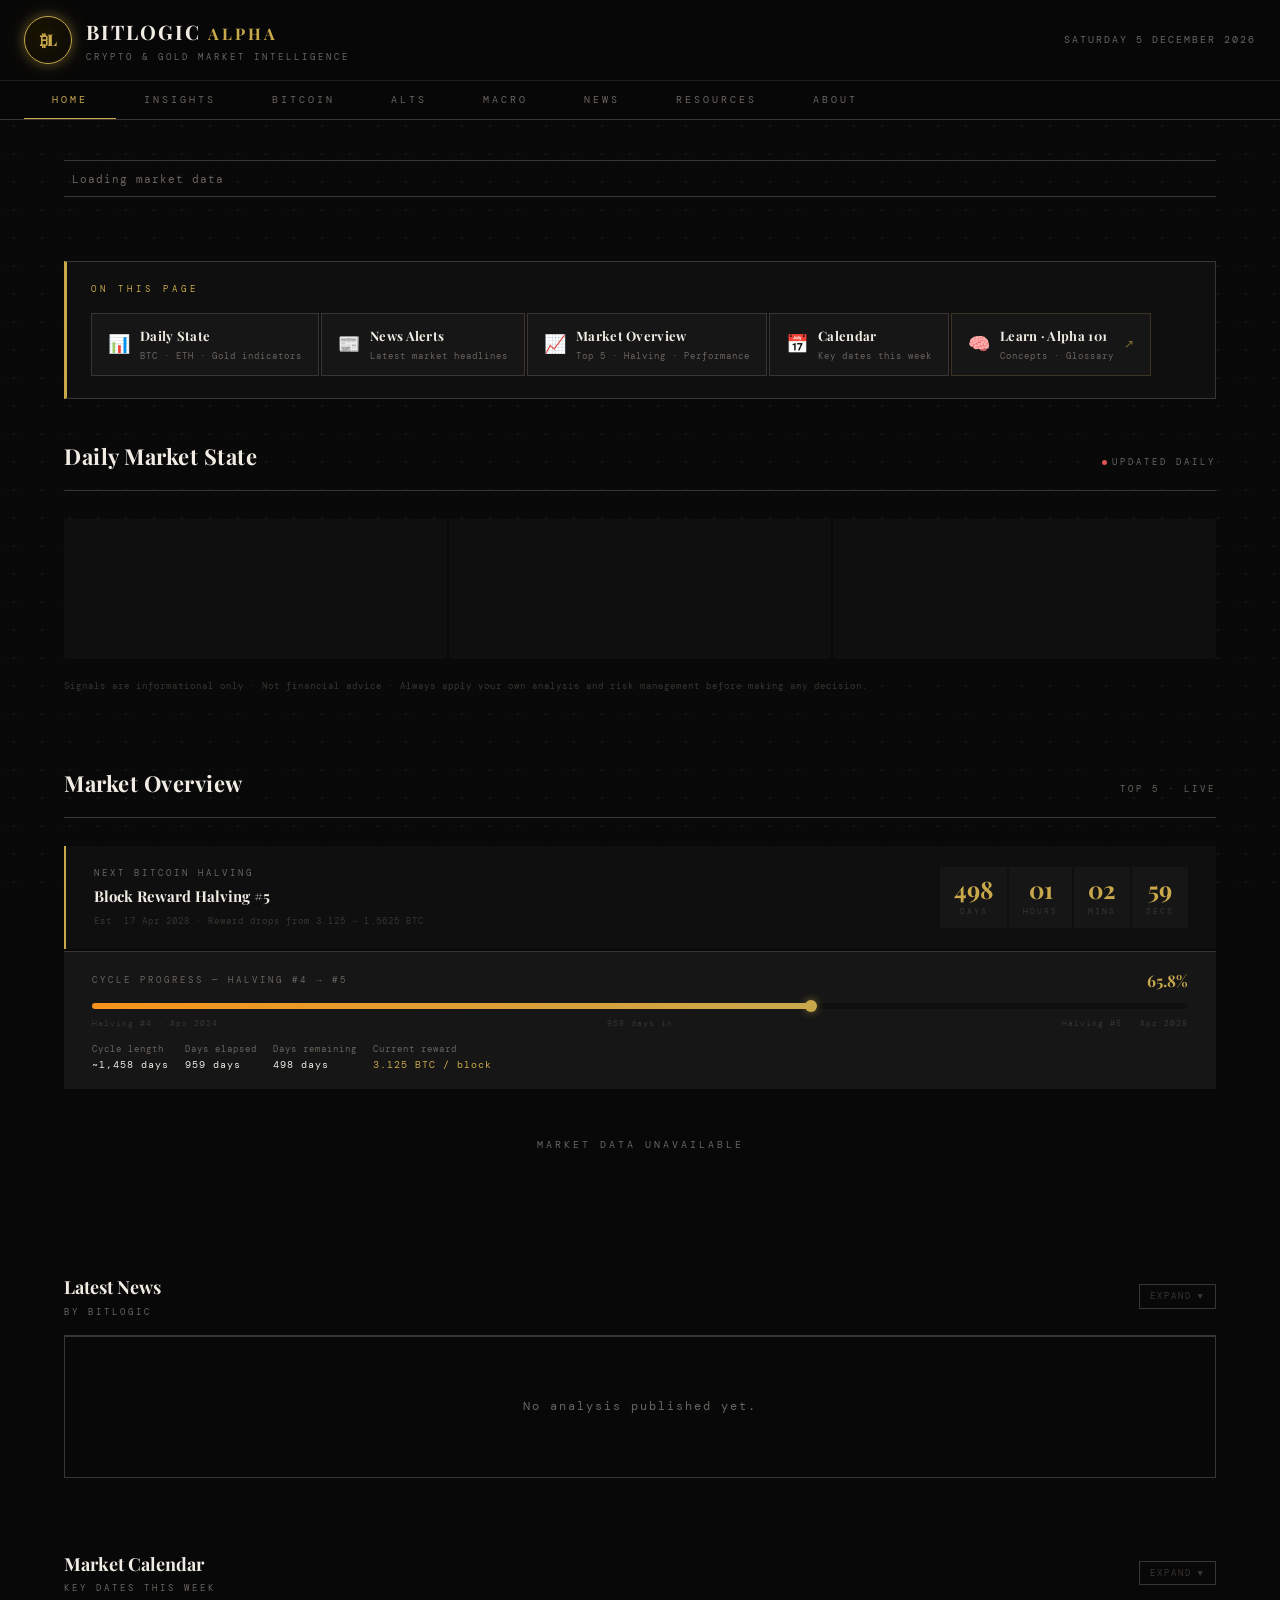
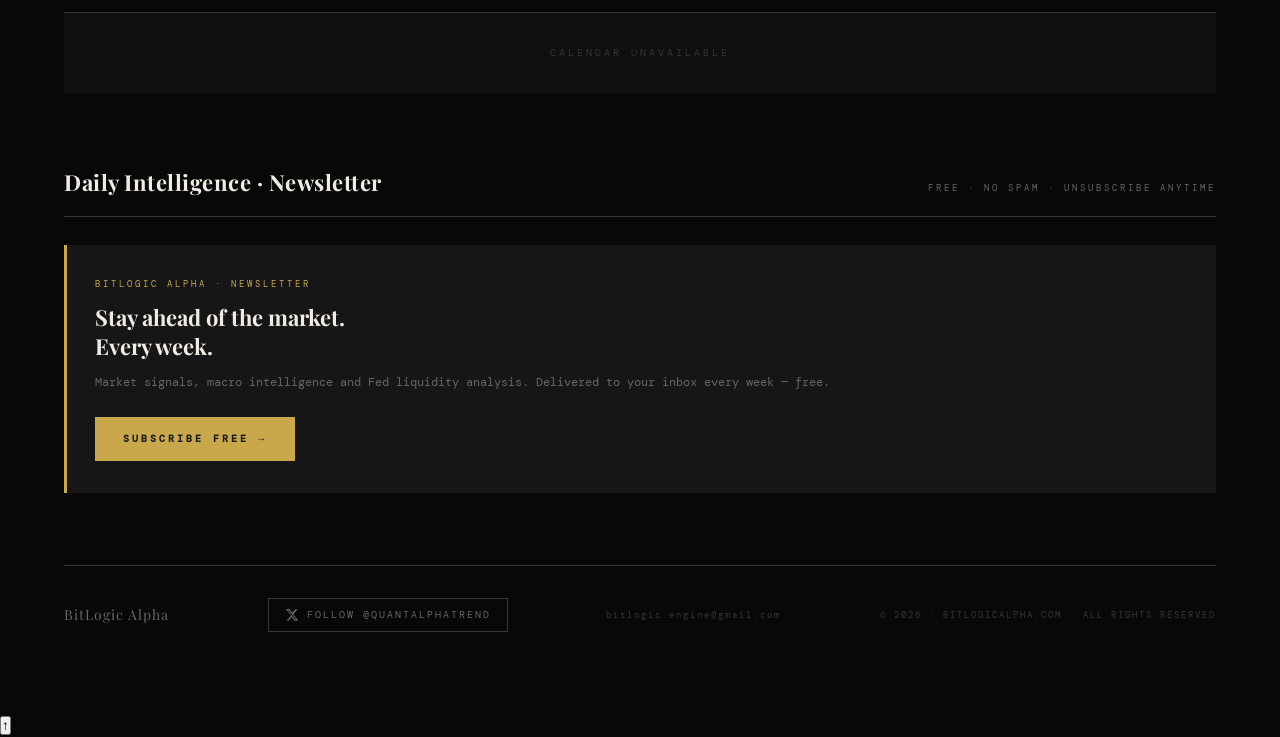
==== index.html @ 4ceacc0d "Update index.html" ====
<!DOCTYPE html>
<html lang="en">
<head>
<meta charset="UTF-8"/>
<meta name="viewport" content="width=device-width,initial-scale=1.0"/>
<meta name="google-site-verification" content="XwjfaD9puBLi0-PlemWnx6n9KaSv8pwRf9S81I"/>
<meta name="msvalidate.01" content="2EC2430CD9F7371B42F39DB2D61360C0"/>
<title>BitLogic Alpha — Crypto Market Intelligence</title>
<meta name="description" content="BitLogic Alpha: free crypto and gold market intelligence. Track Bitcoin signals, Fear &amp; Greed Index, Fed Net Liquidity, and macro divergence. Learn how to read on-chain indicators and crypto macro data."/>
<meta name="keywords" content="bitcoin market intelligence, BTC signal, ETH signal, gold market analysis, crypto fear greed index, fed net liquidity, net liquidity bitcoin, crypto macro analysis, bitcoin accumulation zone, divergence score crypto, TGA bitcoin, treasury general account bitcoin"/>
<meta name="author" content="BitLogic Alpha"/>
<meta name="robots" content="index, follow"/>
<link rel="canonical" href="https://bitlogicalpha.com/"/>
<link rel="icon" type="image/x-icon" href="/favicon.ico"/>
<link rel="icon" type="image/png" sizes="32x32" href="/favicon-32.png"/>
<link rel="apple-touch-icon" href="/favicon-32.png"/>
<meta property="og:title" content="BitLogic Alpha — Crypto &amp; Gold Market Intelligence"/>
<meta property="og:description" content="Free crypto and gold market intelligence. BTC, ETH and Gold signals, Fed Net Liquidity tracker, Fear &amp; Greed Index, macro divergence analysis. Weekly newsletter."/>
<meta property="og:site_name" content="BitLogic Alpha"/>
<meta property="og:url" content="https://bitlogicalpha.com/"/>
<meta property="og:type" content="website"/>
<meta property="og:image" content="https://bitlogicalpha.com/preview.png"/>
<meta property="og:image:width" content="1200"/>
<meta property="og:image:height" content="630"/>
<meta property="og:image:type" content="image/png"/>
<meta name="twitter:card" content="summary_large_image"/>
<meta name="twitter:site" content="@QuantAlphaTrend"/>
<meta name="twitter:creator" content="@QuantAlphaTrend"/>
<meta name="twitter:title" content="BitLogic Alpha — Crypto &amp; Gold Market Intelligence"/>
<meta name="twitter:description" content="Free crypto and gold market intelligence. BTC, ETH and Gold signals, Fed Net Liquidity tracker, Fear &amp; Greed Index, macro divergence analysis. Weekly newsletter."/>
<meta name="twitter:image" content="https://bitlogicalpha.com/preview.png"/>
<script type="application/ld+json">
{"@context":"https://schema.org","@graph":[{"@type":"WebSite","@id":"https://bitlogicalpha.com/#website","url":"https://bitlogicalpha.com/","name":"BitLogic Alpha","description":"Free crypto and gold market intelligence platform.","publisher":{"@id":"https://bitlogicalpha.com/#organization"}},{"@type":"Organization","@id":"https://bitlogicalpha.com/#organization","name":"BitLogic Alpha","url":"https://bitlogicalpha.com/","sameAs":["https://twitter.com/QuantAlphaTrend","https://bitlogicalpha.beehiiv.com"]}]}
</script>
<!-- Google Analytics deferred -->
<script>window.addEventListener('load',function(){var s=document.createElement('script');s.async=true;s.src='https://www.googletagmanager.com/gtag/js?id=G-DED8MMWG24';document.head.appendChild(s);window.dataLayer=window.dataLayer||[];function gtag(){dataLayer.push(arguments);}gtag('js',new Date());gtag('config','G-DED8MMWG24',{transport_type:'beacon'});window.gtag=gtag;});</script>
<!-- Fonts: preconnect + async load, no render blocking -->
<link rel="preconnect" href="https://fonts.googleapis.com"/>
<link rel="preconnect" href="https://fonts.gstatic.com" crossorigin/>
<link rel="stylesheet" href="https://fonts.googleapis.com/css2?family=Playfair+Display:ital,wght@0,400;0,700;0,900&family=DM+Mono:wght@0,300;0,400;0,500&display=swap&text=ABCDEFGHIJKLMNOPQRSTUVWXYZabcdefghijklmnopqrstuvwxyz0123456789%24%2B%2D%2E%2C%25" media="print" onload="this.media='all'"/>
<noscript><link rel="stylesheet" href="https://fonts.googleapis.com/css2?family=Playfair+Display:ital,wght@0,400;0,700;0,900&family=DM+Mono:wght@0,300;0,400;0,500&display=swap"/></noscript>
<!-- External CSS async -->
<style>*,*::before,*::after{box-sizing:border-box;margin:0;padding:0}
:root{--bg:#080808;--surface:#0f0f0f;--surface2:#161616;--gold:#c9a84c;--gold-dim:rgba(201,168,76,0.08);--gold-border:rgba(201,168,76,0.2);--text:#f0ece4;--text-muted:#6b6560;--text-dim:#3a3530;--red:#e05555;--green:#4caf7d}
html,body{margin:0;padding:0;overflow-x:hidden;background:#080808;color:#f0ece4}
*{min-width:0}
body{font-family:'DM Mono',monospace,Courier,sans-serif;line-height:1.6}
body::before{content:'';position:fixed;inset:0;background-image:radial-gradient(circle,rgba(255,255,255,0.012) 1px,transparent 1px);background-size:28px 28px;pointer-events:none;z-index:0}
.sticky-nav{position:sticky;top:0;z-index:500;background:rgba(8,8,8,0.95);backdrop-filter:blur(12px);-webkit-backdrop-filter:blur(12px);border-bottom:1px solid #3a3530}
header{display:flex;align-items:center;justify-content:space-between;padding:16px 24px}
.brand{display:flex;align-items:center;gap:14px;cursor:pointer}
.brand-mark{width:48px;height:48px;border-radius:50%;border:1.5px solid #c9a84c;box-shadow:0 0 12px rgba(201,168,76,0.4);display:flex;align-items:center;justify-content:center;background:radial-gradient(circle at 40% 40%,#1a1400,#080808);flex-shrink:0}
.brand-name{font-family:'Playfair Display',Georgia,serif;font-size:20px;font-weight:700;color:#f0ece4;letter-spacing:2px}
.brand-tag{font-size:9px;color:#6b6560;letter-spacing:3px;text-transform:uppercase;margin-top:2px}
.nav-date{font-size:10px;color:#6b6560;letter-spacing:2px;text-transform:uppercase}
.nav-tabs{display:flex;gap:0;border-bottom:1px solid #3a3530;overflow-x:auto;white-space:nowrap;scrollbar-width:none;-webkit-overflow-scrolling:touch}
.nav-tabs::-webkit-scrollbar{display:none}
.nav-tab{padding:12px 28px;font-size:10px;letter-spacing:3px;text-transform:uppercase;color:#6b6560;cursor:pointer;border-bottom:2px solid transparent;background:transparent;border-top:none;border-left:none;border-right:none;font-family:'DM Mono',monospace;white-space:nowrap;flex-shrink:0}
.nav-tab.active{color:#c9a84c;border-bottom-color:#c9a84c}
.view{display:none}.view.active{display:block}
.ticker-wrap{overflow:hidden;border-top:1px solid #3a3530;border-bottom:1px solid #3a3530;padding:10px 0;margin-bottom:64px;height:37px}
.ticker-track{display:flex;gap:32px;white-space:nowrap;animation:ticker 40s linear infinite;will-change:transform}
.ticker-item{display:inline-flex;align-items:center;gap:8px;font-size:11px;letter-spacing:1px;flex-shrink:0;padding:0 8px}
.ticker-name{color:#6b6560}.ticker-price{color:#f0ece4;font-weight:500}.ticker-change{font-size:10px}
.up{color:#4caf7d}.down{color:#e05555}
.section{margin-bottom:72px}
.section-header{display:flex;align-items:baseline;justify-content:space-between;margin-bottom:28px;padding-bottom:16px;border-bottom:1px solid #3a3530}
.section-label{font-family:'Playfair Display',Georgia,serif;font-size:22px;font-weight:700;color:#f0ece4;letter-spacing:0.5px}
.section-meta{font-size:9px;color:#6b6560;letter-spacing:3px;text-transform:uppercase}
.skeleton{background:linear-gradient(90deg,#161616 25%,#1f1f1f 50%,#161616 75%);background-size:200% 100%;animation:shimmer 1.5s infinite}
.skel-block{height:20px;border-radius:2px;margin-bottom:8px}
.skel-card{border-radius:2px;margin-bottom:8px}
@keyframes shimmer{0%{background-position:200% 0}100%{background-position:-200% 0}}
@keyframes ticker{0%{transform:translateX(0)}100%{transform:translateX(-50%)}}
@keyframes livepulse{0%{box-shadow:0 0 0 0 rgba(224,85,85,0.7)}50%{box-shadow:0 0 0 5px rgba(224,85,85,0)}100%{box-shadow:0 0 0 0 rgba(224,85,85,0)}}
@keyframes scorebreath{0%,100%{opacity:1}50%{opacity:0.75}}
@keyframes cardglow{0%,100%{opacity:0.8}50%{opacity:1}}
@keyframes cardglowred{0%,100%{opacity:0.8}50%{opacity:1}}
@keyframes diamondpulse{0%,100%{filter:drop-shadow(0 0 4px #fff);transform:translate(-50%,-50%) scale(1)}50%{filter:drop-shadow(0 0 10px #fff);transform:translate(-50%,-50%) scale(1.25)}}
.jump-bar{display:flex;gap:2px;flex-wrap:wrap;margin-bottom:32px}
.jump-link{font-size:9px;letter-spacing:2px;text-transform:uppercase;color:#6b6560;cursor:pointer;padding:8px 16px;border:1px solid #3a3530;background:none;transition:all 0.2s}
.jump-link:hover{color:#c9a84c;border-color:#c9a84c}
@media(max-width:600px){
  .brand-mark{width:36px!important;height:36px!important}
  .brand-name{font-size:15px;letter-spacing:1px}
  .brand-tag,.nav-date{display:none}
  .nav-tab{flex-shrink:0;padding:10px 16px;font-size:9px;letter-spacing:1px}
  .ticker-item{font-size:10px;padding:0 4px;gap:5px}
  .ticker-track{gap:16px}
  .ticker-wrap{margin-bottom:32px}
}</style>
<link rel="stylesheet" href="/style.css" media="print" onload="this.media='all'"/>
<noscript><link rel="stylesheet" href="/style.css"/></noscript>
<!-- Chart.js loaded on demand by fetchMacro() -->
</head>
<body>


<div class="lightbox" id="lightbox" onclick="closeLightbox()">
  <button class="lightbox-close" onclick="closeLightbox()">✕ CLOSE</button>
  <img id="lightboxImg" src="" alt="chart"/ loading="lazy">
</div>

<!-- STICKY NAV -->
<div class="sticky-nav" style="position:sticky;top:0;z-index:500">
  <header>
    <div class="brand" onclick="switchTab('home')">
      <div class="brand-mark">
        <span style="font-size:16px;font-weight:900;color:var(--gold);font-family:'Playfair Display',serif;letter-spacing:-1px;line-height:1">₿L</span>
      </div>
      <div>
        <div class="brand-name">BITLOGIC <span style="color:var(--gold);font-size:16px;letter-spacing:3px">ALPHA</span></div>
        <div class="brand-tag">Crypto & Gold Market Intelligence</div>
      </div>
    </div>
    <div class="nav-date" id="navDate"></div>
  </header>
  <div class="nav-tabs">
    <button class="nav-tab active" id="tab-home" onclick="switchTab('home')">Home</button>
    <button class="nav-tab" id="tab-insights" onclick="switchTab('insights')">Insights</button>
    <button class="nav-tab" id="tab-bitcoin" onclick="switchTab('bitcoin')">Bitcoin</button>
    <button class="nav-tab" id="tab-alts" onclick="switchTab('alts')">Alts</button>
    <button class="nav-tab" id="tab-macro" onclick="switchTab('macro')">Macro</button>
    <button class="nav-tab" id="tab-news" onclick="switchTab('news')">News</button>
    <button class="nav-tab" id="tab-resources" onclick="switchTab('resources')">Resources</button>
    <button class="nav-tab" id="tab-about" onclick="switchTab('about')">About</button>
  </div>
</div>

<div class="page" style="max-width:1800px;width:95%;margin:0 auto;padding:40px 32px 80px;position:relative;z-index:1">

<h1 style="position:absolute;width:1px;height:1px;overflow:hidden;clip:rect(0,0,0,0);white-space:nowrap">BitLogic Alpha — Crypto and Gold Market Intelligence</h1>
  <!-- ══════════════ HOME VIEW ══════════════ -->
  <div class="view active" id="view-home">

    <div class="ticker-wrap">
      <div class="ticker-track" id="tickerTrack">
        <span class="ticker-item"><span class="ticker-name">Loading market data</span></span>
      </div>
    </div>

    <!-- HOME TABLE OF CONTENTS -->
    <nav class="toc-nav" id="homeTOC" style="min-height:80px">
      <div class="toc-label">On This Page</div>
      <div class="toc-scroll-wrap">
        <div class="toc-arrow left hidden" id="tocArrowLeft" onclick="tocScroll(-1)">‹</div>
        <div class="toc-links" id="tocLinks" onscroll="updateTocArrows()">
          <a class="toc-link" href="#sec-market-state" onclick="tocJump(event,'sec-market-state')">
            <span class="toc-icon">📊</span>
            <span class="toc-text">
              <span class="toc-title">Daily State</span>
              <span class="toc-sub">BTC · ETH · Gold indicators</span>
            </span>
          </a>
          <a class="toc-link" href="#sec-latest-news" onclick="tocJump(event,'sec-latest-news')">
            <span class="toc-icon">📰</span>
            <span class="toc-text">
              <span class="toc-title">News Alerts</span>
              <span class="toc-sub">Latest market headlines</span>
            </span>
          </a>
          <a class="toc-link" href="#sec-market-overview" onclick="tocJump(event,'sec-market-overview')">
            <span class="toc-icon">📈</span>
            <span class="toc-text">
              <span class="toc-title">Market Overview</span>
              <span class="toc-sub">Top 5 · Halving · Performance</span>
            </span>
          </a>
          <a class="toc-link" href="#sec-calendar" onclick="tocJump(event,'sec-calendar')">
            <span class="toc-icon">📅</span>
            <span class="toc-text">
              <span class="toc-title">Calendar</span>
              <span class="toc-sub">Key dates this week</span>
            </span>
          </a>
          <a class="toc-link toc-link-learn" onclick="switchTab('bitcoin');setTimeout(()=>jumpTo('btc-protocol'),300)">
            <span class="toc-icon">🧠</span>
            <span class="toc-text">
              <span class="toc-title">Learn · Alpha 101</span>
              <span class="toc-sub">Concepts · Glossary</span>
            </span>
            <span class="toc-ext">↗</span>
          </a>
        </div>
        <div class="toc-arrow right" id="tocArrowRight" onclick="tocScroll(1)">›</div>
      </div>
    </nav>

    <div class="section" id="sec-market-state">
      <div class="section-header">
        <h2 style="position:absolute;width:1px;height:1px;overflow:hidden;clip:rect(0,0,0,0);white-space:nowrap">Bitcoin, Ethereum and Gold Daily Market Signals</h2><div class="section-label">Daily Market State</div>
        <div class="section-meta section-meta-live"><span class="section-meta-live-dot"></span>Updated Daily</div>
      </div>
      <div id="trendWidget" class="trend-widget">
        <div class="skel-card skeleton" style="height:140px"></div>
        <div class="skel-card skeleton" style="height:140px"></div>
        <div class="skel-card skeleton" style="height:140px"></div>
      </div>
      <div style="margin-top:12px;font-size:9px;color:var(--text-dim);letter-spacing:1px;line-height:1.6">
        Signals are informational only · Not financial advice · Always apply your own analysis and risk management before making any decision.
      </div>
    </div>

    <div class="section" id="sec-market-overview">
      <div class="section-header">
        <div class="section-label">Market Overview</div>
        <div class="section-meta">Top 5 · Live</div>
      </div>
      <div id="athBanner" class="ath-banner" style="display:none">
        <div class="ath-left">
          <span class="ath-label">BTC Distance from ATH</span>
          <div class="ath-bar-wrap"><div class="ath-bar-fill" id="athBar"></div></div>
        </div>
        <div class="ath-right">
          <span class="ath-pct" id="athPct">--</span>
          <span class="ath-sub" id="athSub">below all-time high</span>
        </div>
      </div>
      <!-- HALVING COUNTDOWN -->
      <div class="halving-wrap">
        <div class="halving-left">
          <span class="halving-label">Next Bitcoin Halving</span>
          <div class="halving-title">Block Reward Halving #5</div>
          <div class="halving-sub">Est. 17 Apr 2028 · Reward drops from 3.125 → 1.5625 BTC</div>
        </div>
        <div class="halving-right">
          <div class="halving-unit"><span class="halving-num" id="halvDays">--</span><span class="halving-ulab">Days</span></div>
          <div class="halving-unit"><span class="halving-num" id="halvHours">--</span><span class="halving-ulab">Hours</span></div>
          <div class="halving-unit"><span class="halving-num" id="halvMins">--</span><span class="halving-ulab">Mins</span></div>
          <div class="halving-unit"><span class="halving-num" id="halvSecs">--</span><span class="halving-ulab">Secs</span></div>
        </div>
      </div>
      <!-- HALVING PROGRESS BAR -->
      <div class="halving-progress-wrap">
        <div class="halving-progress-header">
          <span class="halving-progress-title">Cycle Progress — Halving #4 → #5</span>
          <span class="halving-progress-pct" id="halvPct">--%</span>
        </div>
        <div class="halving-track">
          <div class="halving-fill" id="halvFill" style="width:0%"></div>
        </div>
        <div class="halving-cycle-labels">
          <span>Halving #4 · Apr 2024</span>
          <span id="halvCyclePos">-- days in</span>
          <span>Halving #5 · Apr 2028</span>
        </div>
        <div class="halving-epoch">
          <div class="halving-epoch-item">Cycle length<span class="halving-epoch-val">~1,458 days</span></div>
          <div class="halving-epoch-item">Days elapsed<span class="halving-epoch-val" id="halvElapsed">--</span></div>
          <div class="halving-epoch-item">Days remaining<span class="halving-epoch-val" id="halvRemaining">--</span></div>
          <div class="halving-epoch-item">Current reward<span class="halving-epoch-val" style="color:var(--gold)">3.125 BTC / block</span></div>
        </div>
      </div>
      <div id="marketGrid" class="market-grid">
        <div class="skel-card skeleton" style="height:110px"></div>
        <div class="skel-card skeleton" style="height:110px"></div>
        <div class="skel-card skeleton" style="height:110px"></div>
        <div class="skel-card skeleton" style="height:110px"></div>
        <div class="skel-card skeleton" style="height:110px"></div>
      </div>
    </div>

    <div class="section" id="sec-latest-news">
      <div class="section-toggle-header" onclick="toggleSection('news')">
        <div class="stoggle-header-left">
          <div class="stoggle-label">Latest News</div>
          <div class="stoggle-meta">By BitLogic</div>
        </div>
        <div class="stoggle-btn">
          <span id="newsToggleLabel">Expand</span>
          <span class="stoggle-arrow" id="newsToggleArrow">▼</span>
        </div>
      </div>
      <div id="newsList" class="news-list">
        <div style="background:var(--surface);padding:28px 32px;display:flex;flex-direction:column;gap:10px">
          <div class="skeleton skel-block short"></div>
          <div class="skeleton skel-block tall"></div>
          <div class="skeleton skel-block" style="height:12px;width:90%"></div>
          <div class="skeleton skel-block" style="height:12px;width:75%"></div>
          <div class="skeleton skel-block" style="height:12px;width:60%"></div>
        </div>
      </div>
    </div>

    <div class="section" id="sec-calendar">
      <div class="section-toggle-header" onclick="toggleSection('cal')">
        <div class="stoggle-header-left">
          <div class="stoggle-label">Market Calendar</div>
          <div class="stoggle-meta">Key Dates This Week</div>
        </div>
        <div class="stoggle-btn">
          <span id="calToggleLabel">Expand</span>
          <span class="stoggle-arrow" id="calToggleArrow">▼</span>
        </div>
      </div>
      <div id="calWrap" class="cal-wrap">
        <div class="cal-empty">Loading calendar...</div>
      </div>
    </div>

    <!-- Newsletter -->
    <div class="section" id="sec-newsletter">
      <div class="section-header">
        <div class="section-label">Daily Intelligence · Newsletter</div>
        <div class="section-meta">Free · No spam · Unsubscribe anytime</div>
      </div>
      <div style="background:var(--surface2);border-left:3px solid var(--gold);padding:32px 28px">
        <div style="font-size:9px;color:var(--gold);letter-spacing:3px;text-transform:uppercase;margin-bottom:12px">BitLogic Alpha · Newsletter</div>
        <div style="font-family:'Playfair Display',serif;font-size:22px;font-weight:700;color:var(--text);margin-bottom:10px;line-height:1.3">Stay ahead of the market.<br>Every week.</div>
        <div style="font-size:12px;color:var(--text-muted);line-height:1.85;margin-bottom:24px">Market signals, macro intelligence and Fed liquidity analysis. Delivered to your inbox every week — free.</div>
        <a href="https://bitlogicalpha.beehiiv.com/subscribe" target="_blank" rel="noopener"
          style="display:inline-block;background:var(--gold);color:#1a1a1a;font-family:'DM Mono',monospace;font-size:10px;letter-spacing:3px;padding:14px 28px;cursor:pointer;font-weight:700;text-transform:uppercase;text-decoration:none;transition:background 0.2s"
          onmouseover="this.style.background='#e0b85a'" onmouseout="this.style.background='var(--gold)'">SUBSCRIBE FREE →</a>
      </div>
    </div>

  </div>

  <!-- ══════════════ INSIGHTS VIEW ══════════════ -->
  <div class="view" id="view-insights">

    <!-- INSIGHTS JUMP BAR -->
    <div class="jump-bar" style="margin-top:32px">
      <a class="jump-link" onclick="jumpTo('sec-fg')">Fear & Greed</a>
      <a class="jump-link" onclick="jumpTo('sec-custom-fg')">BitLogic Sentiment</a>
      <a class="jump-link" onclick="jumpTo('sec-btcgold')">BTC vs Gold</a>
      <a class="jump-link" onclick="jumpTo('sec-goldbtc-ratio')">Gold/BTC Ratio</a>
      <a class="jump-link" onclick="jumpTo('sec-dominance')">Dominance</a>
      <a class="jump-link" onclick="jumpTo('sec-metrics')">Market Metrics</a>
      <a class="jump-link" onclick="jumpTo('sec-weekly')">Weekly Summary</a>
    </div>

    <div class="section" id="sec-fg">
      <div class="section-header">
        <div class="section-label">Crypto Fear & Greed</div>
        <div class="section-meta">Live · Updates Daily</div>
      </div>
      <div class="fg-large">
        <div class="fg-gauge-large">
          <svg id="fgSvg" width="200" height="200" viewBox="0 0 200 200">
            <!-- Track -->
            <circle class="fg-track" cx="100" cy="100" r="80"/>
            <!-- Arc fill -->
            <circle class="fg-fill" id="fgArc" cx="100" cy="100" r="80" stroke-dasharray="502" stroke-dashoffset="502"/>
            <!-- Tick marks every 10 units -->
            <g id="fgTicks" opacity="0.25"></g>
            <!-- Needle -->
            <line id="fgNeedle" x1="100" y1="100" x2="100" y2="28" stroke="#f0ece4" stroke-width="2" stroke-linecap="round" transform="rotate(0,100,100)" style="transition:transform 1.4s cubic-bezier(0.34,1.56,0.64,1)"/>
            <circle cx="100" cy="100" r="5" fill="#f0ece4" opacity="0.9"/>
          </svg>
          <div class="fg-center-large">
            <div class="fg-bg-score" id="fgBgScore"></div>
            <div class="fg-big-val" id="fgVal"><span class="skeleton" style="display:inline-block;width:60px;height:40px;border-radius:2px"> </span></div>
            <div class="fg-big-lbl">/ 100</div>
          </div>
        </div>
        <div class="fg-detail">
          <div class="fg-classification" id="fgClass">Loading...</div>
          <div class="fg-updated" id="fgUpdated">Fetching data...</div>
          <div class="fg-history" id="fgHistory"></div>
          <div id="fgScaleWrap" class="fg-scale-wrap"></div>
        </div>
      </div>
      <div class="fg-comment-wrap" id="fgCommentWrap" style="display:none">
        <div class="fg-comment-header">
          <span class="fg-comment-label">BitLogic Analysis</span>
          <span class="fg-comment-date" id="fgCommentDate"></span>
        </div>
        <div class="fg-comment-text" id="fgCommentText"></div>
      </div>
    </div>

    <!-- BITLOGIC CUSTOM FG -->
    <div class="section" id="sec-custom-fg">
      <div class="section-header">
        <div class="section-label">BitLogic Sentiment Index</div>
        <div class="section-meta">Proprietary · Derived from market data</div>
      </div>
      <div id="customFgWidget">
        <div style="padding:24px;display:flex;flex-direction:column;gap:10px">
          <div class="skeleton skel-block tall"></div>
          <div class="skeleton skel-block short"></div>
        </div>
      </div>
    </div>

    <!-- BTC VS GOLD PERFORMANCE -->
    <div class="section" id="sec-btcgold">
      <div class="section-header">
        <div class="section-label">BTC vs Gold Performance</div>
        <div class="section-meta">Live · CoinGecko</div>
      </div>
      <div class="perf-wrap" id="perfWrap">
        <div class="loading">Loading performance data...</div>
      </div>
    </div>

    <div class="section" id="sec-goldbtc-ratio">
      <div class="section-header">
        <div class="section-label">Gold / BTC Ratio</div>
        <div class="section-meta">Live · Unique to BitLogic</div>
      </div>
      <div class="ratio-wrap" id="goldBtcRatioWrap">
        <div class="ratio-header">
          <div class="ratio-left">
            <div class="ratio-label">How many BTC does 1 oz of Gold buy?</div>
            <div class="ratio-value" id="goldBtcRatioVal">--</div>
            <div class="ratio-sub" id="goldBtcRatioSub">Loading...</div>
          </div>
          <div class="ratio-right">
            <div class="ratio-label">Gold Market Cap vs BTC Market Cap</div>
            <div class="ratio-mult" id="goldBtcMult">--</div>
            <div class="ratio-sub" id="goldBtcMultSub">Gold is -- larger than BTC</div>
          </div>
        </div>
        <div class="ratio-bar-wrap">
          <div class="ratio-bar-label">Relative size of Gold vs BTC</div>
          <div class="ratio-track">
            <div class="ratio-seg" id="ratioSegGold" style="background:#c9a84c;width:50%">
              <span class="ratio-seg-label">Gold</span>
            </div>
            <div class="ratio-seg" id="ratioSegBtc" style="background:#f7931a;width:50%">
              <span class="ratio-seg-label">BTC</span>
            </div>
          </div>
          <div class="ratio-track-labels">
            <span id="ratioGoldPct">--</span>
            <span id="ratioBtcPct">--</span>
          </div>
        </div>
        <div class="ratio-insight" id="goldBtcInsight"></div>
      </div>
    </div>

    <div class="section" id="sec-dominance">
      <div class="section-header">
        <div class="section-label">Market Dominance</div>
        <div class="section-meta">Live · CoinGecko</div>
      </div>
      <div class="dominance-wrap">
        <div class="dom-donut">
          <svg width="160" height="160" viewBox="0 0 160 160">
            <circle class="dom-track" cx="80" cy="80" r="62"/>
            <circle class="dom-other" cx="80" cy="80" r="62" stroke-dasharray="390" stroke-dashoffset="0"/>
            <circle class="dom-eth" id="domEth" cx="80" cy="80" r="62" stroke-dasharray="390" stroke-dashoffset="390"/>
            <circle class="dom-btc" id="domBtc" cx="80" cy="80" r="62" stroke-dasharray="390" stroke-dashoffset="390"/>
          </svg>
          <div class="dom-center">
            <div class="dom-btc-val" id="domBtcVal"><span class="skeleton" style="display:inline-block;width:50px;height:28px;border-radius:2px"> </span></div>
            <div class="dom-btc-lbl">BTC DOM</div>
          </div>
        </div>
        <div class="dom-detail">
          <div class="dom-title">Global Market Share</div>
          <div class="dom-legend" id="domLegend"><div style="display:flex;flex-direction:column;gap:4px"><div class="skeleton skel-block short"></div><div class="skeleton skel-block short"></div><div class="skeleton skel-block short"></div></div></div>
        </div>
      </div>
      <div class="gold-comparison" id="goldComparison" style="display:none">
        <div class="gold-comp-header">
          <span class="gold-comp-title">Gold vs Crypto — Market Cap Comparison</span>
          <span class="gold-comp-sub">How much room does crypto still have to grow?</span>
        </div>
        <div class="gold-comp-bars">
          <div class="gold-comp-row">
            <div class="gold-comp-label">
              <span class="gold-comp-dot" style="background:#c9a84c"></span>
              <span>Gold</span>
            </div>
            <div class="gold-comp-bar-wrap">
              <div class="gold-comp-bar-fill" id="goldBar" style="background:#c9a84c;width:0%"></div>
            </div>
            <span class="gold-comp-val" id="goldMcap">--</span>
          </div>
          <div class="gold-comp-row">
            <div class="gold-comp-label">
              <span class="gold-comp-dot" style="background:#f7931a"></span>
              <span>Crypto</span>
            </div>
            <div class="gold-comp-bar-wrap">
              <div class="gold-comp-bar-fill" id="cryptoBar" style="background:#f7931a;width:0%"></div>
            </div>
            <span class="gold-comp-val" id="cryptoMcap">--</span>
          </div>
        </div>
        <div class="gold-comp-note" id="goldCompNote"></div>
      </div>
    </div>

    <div class="section" id="sec-metrics">
      <div class="section-header">
        <div class="section-label">Market Metrics</div>
        <div class="section-meta">Live · CoinGecko</div>
      </div>
      <div class="sentiment-grid" id="metricsGrid">
        <div class="skel-card skeleton" style="height:110px"></div>
        <div class="skel-card skeleton" style="height:110px"></div>
        <div class="skel-card skeleton" style="height:110px"></div>
        <div class="skel-card skeleton" style="height:110px"></div>
        <div class="skel-card skeleton" style="height:110px"></div>
      </div>
    </div>

    <div class="section" id="sec-weekly">
      <div class="section-header">
        <div class="section-label">Weekly Summary</div>
        <div class="section-meta"></div>
      </div>
      <div id="weeklyList" class="week-list">
        <div style="background:var(--surface);padding:20px 28px;display:flex;flex-direction:column;gap:8px">
          <div class="skeleton skel-block" style="width:40%;height:18px"></div>
          <div class="skeleton skel-block short"></div>
        </div>
      </div>
    </div>

  </div>


  <!-- ══════════════ BITCOIN VIEW ══════════════ -->
  <div class="view" id="view-bitcoin">

    <!-- INTRO BANNER -->
    <div class="btc-hero">
      <div class="btc-hero-symbol">₿</div>
      <div class="btc-hero-text">
        <div class="btc-hero-eyebrow">BitLogic Alpha · Deep Dive Series</div>
        <div class="btc-hero-title">Bitcoin</div>
        <div class="btc-hero-sub">Deep knowledge. No hype. No price predictions.</div>
        <div class="btc-hero-tags">
          <span class="btc-hero-tag">Protocol</span>
          <span class="btc-hero-tag">Economy</span>
          <span class="btc-hero-tag">Adoption</span>
          <span class="btc-hero-tag">History</span>
          <span class="btc-hero-tag">Security</span>
          <span class="btc-hero-tag">On-Chain</span>
          <span class="btc-hero-tag">Future</span>
        </div>
      </div>
    </div>

    <!-- SECTIONS -->
    <!-- BITCOIN JUMP BAR -->
    <div class="jump-bar">
      <a class="jump-link" onclick="jumpTo('btc-protocol')">Protocol</a>
      <a class="jump-link" onclick="jumpTo('btc-economy')">Economy & Money</a>
      <a class="jump-link" onclick="jumpTo('btc-adoption')">Adoption</a>
      <a class="jump-link" onclick="jumpTo('btc-history')">History</a>
      <a class="jump-link" onclick="jumpTo('btc-security')">Security</a>
      <a class="jump-link" onclick="jumpTo('btc-data')">Analytics</a>
      <a class="jump-link" onclick="jumpTo('btc-future')">Future</a>
    </div>

    <div class="btc-sections" id="btcSections">

      <div class="btc-section" id="btc-protocol">
        <div class="btc-section-header" onclick="toggleBtcSection(this)">
          <div class="btc-section-left">
            <div class="btc-section-icon">⚙️</div>
            <div>
              <div class="btc-section-title">Protocol Deep Dives</div>
              <div class="btc-section-sub">How Bitcoin actually works under the hood</div>
            </div>
          </div>
          <div class="btc-toggle">▼</div>
        </div>
        <div class="btc-section-body">
          <div class="btc-card-grid">
            <div class="btc-card"><div class="btc-card-title">Proof of Work</div><div class="btc-card-body">Bitcoin secures itself through computational work. Miners compete to solve a cryptographic puzzle — the winner adds the next block and earns the reward. This makes attacks prohibitively expensive: rewriting history requires outcomputing the entire honest network.</div></div>
            <div class="btc-card"><div class="btc-card-title">The UTXO Model</div><div class="btc-card-body">Bitcoin doesn't use account balances. Instead it tracks Unspent Transaction Outputs — discrete chunks of bitcoin that must be fully spent and change returned. This model improves privacy and parallel validation compared to account-based systems like Ethereum.</div></div>
            <div class="btc-card"><div class="btc-card-title">The Mempool</div><div class="btc-card-body">Unconfirmed transactions wait in the memory pool before miners include them in a block. When blocks are full, fees become a bidding war. Understanding mempool congestion helps you time transactions and set fees intelligently.</div></div>
            <div class="btc-card"><div class="btc-card-title">Difficulty Adjustment</div><div class="btc-card-body">Every 2,016 blocks (~2 weeks), Bitcoin automatically recalibrates mining difficulty to keep block times near 10 minutes. If miners leave, difficulty drops. If they flood in, it rises. This self-correcting mechanism is one of Bitcoin's most elegant designs.</div></div>
            <div class="btc-card"><div class="btc-card-title">The Lightning Network</div><div class="btc-card-body">A Layer 2 protocol built on top of Bitcoin that enables instant, near-zero fee payments. Two parties open a payment channel by committing funds on-chain, transact off-chain as many times as needed, then settle the final balance on-chain. Lightning makes microtransactions viable.</div></div>
            <div class="btc-card"><div class="btc-card-title">Script & Taproot</div><div class="btc-card-body">Bitcoin transactions are governed by Script — a simple programming language that defines spending conditions. Taproot (2021) improved privacy and efficiency, making complex multi-signature setups indistinguishable from simple transactions on-chain.</div></div>
          </div>
        </div>
      </div>

      <div class="btc-section" id="btc-economy">
        <div class="btc-section-header" onclick="toggleBtcSection(this)">
          <div class="btc-section-left">
            <div class="btc-section-icon">🏦</div>
            <div>
              <div class="btc-section-title">Economy & Money</div>
              <div class="btc-section-sub">Bitcoin as a monetary system and economic force</div>
            </div>
          </div>
          <div class="btc-toggle">▼</div>
        </div>
        <div class="btc-section-body">
          <div class="btc-card-grid">
            <div class="btc-card"><div class="btc-card-title">Fixed Supply — 21 Million</div><div class="btc-card-body">No central bank, no government, no algorithm can create more than 21 million Bitcoin. This hard cap is enforced by the protocol itself. Scarcity is not a policy choice — it is mathematics. Every other monetary system in history has been debased. Bitcoin cannot be.</div></div>
            <div class="btc-card"><div class="btc-card-title">The Halving Cycle</div><div class="btc-card-body">Every ~4 years, the block reward is cut in half. This programmatic supply reduction — the halving — reduces new Bitcoin entering circulation and historically precedes significant price cycles. The next halving in 2028 drops the reward from 3.125 to 1.5625 BTC per block.</div></div>
            <div class="btc-card"><div class="btc-card-title">Bitcoin vs Inflation</div><div class="btc-card-body">Fiat currencies lose purchasing power over time through monetary expansion. Bitcoin's fixed supply means it cannot be inflated away by policy decisions. Whether Bitcoin functions as an inflation hedge depends on time horizon — over long periods the data is compelling, over short periods it correlates with risk assets.</div></div>
            <div class="btc-card"><div class="btc-card-title">Stock-to-Flow Model</div><div class="btc-card-body">Stock-to-Flow measures scarcity by dividing the existing supply by annual production. Bitcoin's S2F ratio increases with each halving, approaching gold and eventually surpassing it. The model is controversial as a price predictor but useful as a framework for understanding Bitcoin's monetary properties.</div></div>
            <div class="btc-card"><div class="btc-card-title">Bitcoin as Reserve Asset</div><div class="btc-card-body">Corporations like Strategy hold Bitcoin on their balance sheets. Sovereign wealth funds and pension funds are beginning to allocate. The US government now holds a Strategic Bitcoin Reserve. The transition from speculative asset to reserve asset is underway — and it changes the demand structure fundamentally.</div></div>
            <div class="btc-card"><div class="btc-card-title">Fee Market & Security Budget</div><div class="btc-card-body">As block rewards diminish, transaction fees become the primary miner incentive. The long-term security of Bitcoin depends on whether fee revenue is sufficient to sustain the mining ecosystem. This is one of the most important open questions in Bitcoin economics.</div></div>
          </div>
        </div>
      </div>

      <div class="btc-section" id="btc-adoption">
        <div class="btc-section-header" onclick="toggleBtcSection(this)">
          <div class="btc-section-left">
            <div class="btc-section-icon">🌍</div>
            <div>
              <div class="btc-section-title">Adoption & Real World Use</div>
              <div class="btc-section-sub">How and where Bitcoin is actually being used</div>
            </div>
          </div>
          <div class="btc-toggle">▼</div>
        </div>
        <div class="btc-section-body">
          <div class="btc-card-grid">
            <div class="btc-card"><div class="btc-card-title">Bitcoin as Legal Tender</div><div class="btc-card-body">El Salvador made Bitcoin legal tender in 2021 — the first country in history to do so. Despite IMF pressure and mixed domestic reception, the experiment continues. Other nations have observed closely. Legal tender status forces merchants to accept it and reduces currency conversion friction for the unbanked.</div></div>
            <div class="btc-card"><div class="btc-card-title">Corporate Treasury Adoption</div><div class="btc-card-body">Strategy holds over 780,000 BTC. Dozens of publicly traded companies now hold Bitcoin on their balance sheets. This corporate treasury trend transforms Bitcoin from a speculative trade into a strategic financial asset — one that can be audited, financed against, and reported to shareholders.</div></div>
            <div class="btc-card"><div class="btc-card-title">Bitcoin ETFs</div><div class="btc-card-body">US spot Bitcoin ETFs launched in January 2024 and absorbed billions in their first year. BlackRock's IBIT became one of the fastest-growing ETFs in history. ETFs remove custody friction for institutional investors and pension funds, opening access to capital that could not previously touch crypto directly.</div></div>
            <div class="btc-card"><div class="btc-card-title">Cross-Border Payments</div><div class="btc-card-body">Bitcoin settles globally in minutes without intermediaries. For the 1.4 billion unbanked adults worldwide — and for anyone sending remittances across borders — Bitcoin and the Lightning Network offer faster and cheaper alternatives to traditional wire transfers and Western Union fees.</div></div>
            <div class="btc-card"><div class="btc-card-title">Bitcoin Mining & Energy</div><div class="btc-card-body">Bitcoin mining consumes significant energy — but the conversation is more nuanced than headlines suggest. Miners are price-sensitive energy buyers who are incentivised to use the cheapest electricity, which is increasingly surplus renewable energy. Mining can stabilise grids and monetise stranded energy assets.</div></div>
            <div class="btc-card"><div class="btc-card-title">Ordinals & Digital Assets</div><div class="btc-card-body">Ordinals (2023) enabled the inscription of arbitrary data onto individual satoshis, creating Bitcoin-native NFTs and digital artefacts. This sparked debate about Bitcoin's purpose but demonstrated that its base layer can support use cases beyond simple value transfer — without a hard fork.</div></div>
          </div>
        </div>
      </div>

      <div class="btc-section" id="btc-history">
        <div class="btc-section-header" onclick="toggleBtcSection(this)">
          <div class="btc-section-left">
            <div class="btc-section-icon">📜</div>
            <div>
              <div class="btc-section-title">History, Philosophy & Culture</div>
              <div class="btc-section-sub">The ideas and events that shaped Bitcoin</div>
            </div>
          </div>
          <div class="btc-toggle">▼</div>
        </div>
        <div class="btc-section-body">
          <div class="btc-card-grid">
            <div class="btc-card"><div class="btc-card-title">Satoshi Nakamoto</div><div class="btc-card-body">Bitcoin was created by an anonymous person or group using the pseudonym Satoshi Nakamoto. The whitepaper was published in October 2008 — weeks after the Lehman Brothers collapse. Satoshi disappeared in 2010, leaving behind a protocol and a community. Their identity remains unknown. Their invention changed finance.</div></div>
            <div class="btc-card"><div class="btc-card-title">The Genesis Block</div><div class="btc-card-body">The first Bitcoin block was mined on January 3, 2009. Embedded in it was a headline from The Times: "Chancellor on brink of second bailout for banks." This was not accidental — it was a statement of purpose. Bitcoin was born as a direct response to the failures of centralised monetary systems.</div></div>
            <div class="btc-card"><div class="btc-card-title">The Cypherpunk Roots</div><div class="btc-card-body">Bitcoin did not emerge from nowhere. It was built on decades of cypherpunk research — a movement of cryptographers and privacy advocates who believed that strong cryptography was essential to individual freedom. Concepts like digital cash, blind signatures, and hash functions had been explored for years before Satoshi assembled them.</div></div>
            <div class="btc-card"><div class="btc-card-title">The Block Size Wars</div><div class="btc-card-body">Between 2015 and 2017, Bitcoin nearly split over the question of block size. Large-block proponents wanted to scale on-chain. Small-block proponents defended the base layer's decentralisation and pushed scaling to Layer 2. The small-block side won — Bitcoin Cash forked off. The result shaped Bitcoin's architecture permanently.</div></div>
            <div class="btc-card"><div class="btc-card-title">HODL Culture</div><div class="btc-card-body">HODL originated from a 2013 forum post — a typo for "hold" — and became a philosophy: hold Bitcoin through volatility rather than trade it. The HODL mindset reflects a long-term conviction in Bitcoin's monetary properties over short-term price movements. It has proven consistently correct over multi-year time horizons.</div></div>
            <div class="btc-card"><div class="btc-card-title">Not Your Keys, Not Your Coins</div><div class="btc-card-body">The collapse of Mt. Gox (2014), Celsius, FTX (2022), and others reinforced the foundational Bitcoin principle: self-custody. If a third party holds your private keys, they control your Bitcoin. The only Bitcoin you truly own is the Bitcoin you hold in a wallet you control.</div></div>
          </div>
        </div>
      </div>

      <div class="btc-section" id="btc-security">
        <div class="btc-section-header" onclick="toggleBtcSection(this)">
          <div class="btc-section-left">
            <div class="btc-section-icon">🔐</div>
            <div>
              <div class="btc-section-title">Security, Privacy & Risks</div>
              <div class="btc-section-sub">What threatens Bitcoin and how to protect yourself</div>
            </div>
          </div>
          <div class="btc-toggle">▼</div>
        </div>
        <div class="btc-section-body">
          <div class="btc-card-grid">
            <div class="btc-card"><div class="btc-card-title">51% Attacks</div><div class="btc-card-body">If a single entity controls more than 50% of Bitcoin's hash rate, they could rewrite recent transaction history and double-spend. In practice, Bitcoin's hash rate is now so large that a 51% attack would require an investment exceeding $20 billion in hardware and energy — making it economically irrational for any rational actor.</div></div>
            <div class="btc-card"><div class="btc-card-title">Private Key Security</div><div class="btc-card-body">A Bitcoin private key is a 256-bit number. Losing it means losing access to your Bitcoin permanently — there is no password reset, no customer service, no recovery. The responsibility of self-custody is absolute. Hardware wallets and secure seed phrase storage are essential for anyone holding significant amounts.</div></div>
            <div class="btc-card"><div class="btc-card-title">Bitcoin's Pseudonymity</div><div class="btc-card-body">Bitcoin transactions are public. Every transaction is permanently recorded on the blockchain and visible to anyone. What Bitcoin offers is pseudonymity — addresses are not automatically linked to identities, but sophisticated chain analysis can often de-anonymise users. True privacy requires additional tools like CoinJoin or the Lightning Network.</div></div>
            <div class="btc-card"><div class="btc-card-title">Quantum Computing Risk</div><div class="btc-card-body">Sufficiently powerful quantum computers could theoretically break the elliptic curve cryptography that secures Bitcoin private keys. This risk is real but not imminent — current quantum computers are far from the capability required. Bitcoin's developer community is actively researching quantum-resistant cryptographic upgrades.</div></div>
            <div class="btc-card"><div class="btc-card-title">Regulatory Risk</div><div class="btc-card-body">Governments can restrict Bitcoin's use — banning exchanges, taxing heavily, or prohibiting financial institutions from engaging with it. China banned it multiple times. The US has moved toward regulation rather than prohibition. Regulatory risk is asymmetric: restrictions slow adoption but have never succeeded in killing the network.</div></div>
            <div class="btc-card"><div class="btc-card-title">Smart Contract Limitations</div><div class="btc-card-body">Bitcoin's Script language is intentionally simple and not Turing-complete. This is a deliberate security choice — complex smart contracts introduce attack surfaces. Bitcoin prioritises security and predictability over programmability. Those wanting complex applications build on top of Bitcoin via Layer 2, not on the base layer.</div></div>
          </div>
        </div>
      </div>

      <div class="btc-section" id="btc-data">
        <div class="btc-section-header" onclick="toggleBtcSection(this)">
          <div class="btc-section-left">
            <div class="btc-section-icon">📊</div>
            <div>
              <div class="btc-section-title">Data-Driven & Analytical</div>
              <div class="btc-section-sub">On-chain metrics and analytical frameworks</div>
            </div>
          </div>
          <div class="btc-toggle">▼</div>
        </div>
        <div class="btc-section-body">
          <div class="btc-card-grid">
            <div class="btc-card"><div class="btc-card-title">MVRV Ratio</div><div class="btc-card-body">Market Value to Realized Value compares Bitcoin's current market cap to the aggregate cost basis of all coins. When MVRV is high, most holders are in profit and distribution risk rises. When MVRV is low, most holders are at a loss — historically a signal of market bottoms and accumulation zones.</div></div>
            <div class="btc-card"><div class="btc-card-title">Realized Price</div><div class="btc-card-body">The Realized Price is the average price at which every Bitcoin last moved on-chain — effectively the market's aggregate cost basis. When spot price falls below realized price, the market is at a net loss. This level has historically acted as a strong support zone in bear markets.</div></div>
            <div class="btc-card"><div class="btc-card-title">Hash Rate & Security</div><div class="btc-card-body">Hash rate measures the total computational power securing the Bitcoin network. Rising hash rate signals miner confidence and network security. Hash rate has continued to make all-time highs regardless of price cycles — a sign that long-term participants believe in the network's future.</div></div>
            <div class="btc-card"><div class="btc-card-title">Exchange Reserves</div><div class="btc-card-body">The amount of Bitcoin held on exchanges is a proxy for sell pressure. When exchange reserves fall, coins are moving to self-custody — a bullish signal indicating holders are not positioning to sell. Rising reserves signal potential increased selling pressure ahead.</div></div>
            <div class="btc-card"><div class="btc-card-title">Puell Multiple</div><div class="btc-card-body">The Puell Multiple divides daily miner revenue by its 365-day moving average. When miners earn far more than their historical average, they have greater incentive to sell. Low Puell readings historically coincide with market bottoms when miner revenue is depressed relative to history.</div></div>
            <div class="btc-card"><div class="btc-card-title">Long vs Short-Term Holders</div><div class="btc-card-body">On-chain analysis separates Bitcoin holders into long-term (held 155+ days) and short-term (held less than 155 days). Long-term holders accumulate in bear markets and distribute in bull markets. Their behaviour is the most reliable signal of where the market is in its cycle.</div></div>
          </div>
        </div>
      </div>

      <div class="btc-section" id="btc-future">
        <div class="btc-section-header" onclick="toggleBtcSection(this)">
          <div class="btc-section-left">
            <div class="btc-section-icon">🔭</div>
            <div>
              <div class="btc-section-title">Future Oriented</div>
              <div class="btc-section-sub">Where Bitcoin could go from here</div>
            </div>
          </div>
          <div class="btc-toggle">▼</div>
        </div>
        <div class="btc-section-body">
          <div class="btc-card-grid">
            <div class="btc-card"><div class="btc-card-title">Bitcoin vs Gold's Market Cap</div><div class="btc-card-body">Gold's market cap is approximately $22–34 trillion. Bitcoin's is currently under $2 trillion. If Bitcoin captures 10% of gold's monetary role, one Bitcoin would be worth over $100,000. If it captures 50%, over $500,000. The Bitwise CIO and others are now publicly making the case that Bitcoin could eventually eclipse gold entirely.</div></div>
            <div class="btc-card"><div class="btc-card-title">Nation-State Adoption</div><div class="btc-card-body">El Salvador was first. The US now holds a Strategic Bitcoin Reserve. Other countries are watching. Nation-state adoption changes Bitcoin's geopolitical role — from a fringe asset to a reserve currency competitor. The speed of this shift depends heavily on dollar dominance and the trajectory of US fiscal policy.</div></div>
            <div class="btc-card"><div class="btc-card-title">The CLARITY Act & Regulation</div><div class="btc-card-body">Clear regulatory frameworks unlock institutional capital that cannot participate without legal certainty. The CLARITY Act, if passed, would define Bitcoin as a commodity and open the door to pension funds, endowments, and sovereign wealth capital. The direction of travel is toward integration, not prohibition.</div></div>
            <div class="btc-card"><div class="btc-card-title">Bitcoin & AI</div><div class="btc-card-body">As AI agents become economic actors — executing tasks, paying for services, earning compensation — they need a neutral, programmable money that no company controls. Bitcoin and the Lightning Network are the only monetary rails that AI agents can use without permission from any institution. This use case is nascent but structurally significant.</div></div>
            <div class="btc-card"><div class="btc-card-title">Layer 2 Ecosystem</div><div class="btc-card-body">Lightning, Ark, Fedimint, and other Layer 2 protocols are expanding what Bitcoin can do without changing its base layer. Faster payments, better privacy, smarter contracts — all built on top of the most secure monetary base layer ever created. The Layer 2 ecosystem is where Bitcoin's programmability lives.</div></div>
            <div class="btc-card"><div class="btc-card-title">The Long Game</div><div class="btc-card-body">Bitcoin is 16 years old. The internet was 16 years old in 1995 — barely understood, mostly dismissed, occasionally banned. The infrastructure being built today — ETFs, corporate treasuries, regulatory frameworks, Layer 2 rails — is the foundation for the next decade. The question is not whether Bitcoin matters. The question is how much.</div></div>
          </div>
        </div>
      </div>

    </div>
  </div>


  <!-- ══════════════ MACRO VIEW ══════════════ -->
  <div class="view" id="view-macro">

    <div class="section-header" style="margin-top:32px">
      <div class="section-label">Macro</div>
      <div class="section-meta">Bitcoin vs Global M2 Money Supply</div>
    </div>

    <!-- Chart Section -->
    <div class="section">
      <div class="section-header">
        <div class="section-label" style="font-size:14px">BTC Price vs Global M2</div>
        <div class="section-meta">Log scale</div>
      </div>
      <div style="background:var(--surface2);padding:28px 24px">
        <canvas id="macroChart" style="width:100%;height:420px;max-height:420px"></canvas>
      </div>
      <!-- Legend -->
      <div style="background:var(--surface);padding:12px 24px;border-top:1px solid var(--text-dim);display:flex;gap:24px;flex-wrap:wrap;align-items:center">
        <div style="display:flex;align-items:center;gap:8px">
          <div style="width:24px;height:3px;background:#f7931a;border-radius:2px"></div>
          <span style="font-size:9px;color:var(--text-muted);letter-spacing:2px;text-transform:uppercase">Bitcoin Price (USD)</span>
        </div>
        <div style="display:flex;align-items:center;gap:8px">
          <div style="width:24px;height:3px;background:#4caf7d;border-radius:2px"></div>
          <span style="font-size:9px;color:var(--text-muted);letter-spacing:2px;text-transform:uppercase">Global M2 (USD Trillions)</span>
        </div>
        <div style="margin-left:auto;font-size:9px;color:var(--text-dim);letter-spacing:1px" id="macroLastUpdated">—</div>
      </div>
      <!-- Year range selector -->
      <div style="background:var(--surface);padding:16px 24px;border-top:1px solid var(--text-dim);display:flex;align-items:center;gap:24px;flex-wrap:wrap">
        <div style="display:flex;align-items:center;gap:12px">
          <span style="font-size:9px;color:var(--text-muted);letter-spacing:2px;text-transform:uppercase">From</span>
          <select id="macroYearFrom" onchange="applyMacroYearRange()" style="background:var(--surface2);color:var(--text);border:1px solid var(--text-dim);font-family:'DM Mono',monospace;font-size:10px;padding:4px 8px;cursor:pointer">
            <option value="2020">2020</option>
            <option value="2021">2021</option>
            <option value="2022">2022</option>
            <option value="2023">2023</option>
            <option value="2024">2024</option>
            <option value="2025">2025</option>
          </select>
        </div>
        <div style="display:flex;align-items:center;gap:12px">
          <span style="font-size:9px;color:var(--text-muted);letter-spacing:2px;text-transform:uppercase">To</span>
          <select id="macroYearTo" onchange="applyMacroYearRange()" style="background:var(--surface2);color:var(--text);border:1px solid var(--text-dim);font-family:'DM Mono',monospace;font-size:10px;padding:4px 8px;cursor:pointer">
            <option value="2021">2021</option>
            <option value="2022">2022</option>
            <option value="2023">2023</option>
            <option value="2024">2024</option>
            <option value="2025">2025</option>
            <option value="2026" selected>2026</option>
          </select>
        </div>
        <button onclick="applyMacroYearRange(true)" style="background:none;border:1px solid var(--text-dim);color:var(--text-muted);font-family:'DM Mono',monospace;font-size:8px;letter-spacing:2px;padding:4px 10px;cursor:pointer" onmouseover="this.style.borderColor='var(--gold)';this.style.color='var(--gold)'" onmouseout="this.style.borderColor='var(--text-dim)';this.style.color='var(--text-muted)'">RESET</button>
      </div>
    </div>

    <!-- Fed Net Liquidity -->
    <div class="section">
      <div class="section-header">
        <div class="section-label" style="font-size:14px">Fed Net Liquidity</div>
        <div class="section-meta">Balance Sheet − TGA − RRP</div>
      </div>
      <div id="fedLiquidityWidget">
        <div class="skeleton skel-block tall" style="margin:0"></div>
      </div>
    </div>

    <!-- Divergence Tracker -->
    <div class="section" id="sec-macro-divergence">
      <div class="section-header">
        <div class="section-label" style="font-size:14px">Retail vs Liquidity Divergence</div>
        <div class="section-meta">Fear & Greed vs Fed Net Liquidity</div>
      </div>
      <div id="divergenceWidget">
        <div style="padding:24px;display:flex;flex-direction:column;gap:10px">
          <div class="skeleton skel-block tall"></div>
          <div class="skeleton skel-block short"></div>
        </div>
      </div>
    </div>

    <!-- Liquidity Shock Simulator -->
    <div class="section">
      <div class="section-header">
        <div class="section-label" style="font-size:14px">Liquidity Shock Simulator <span style="font-size:9px;color:var(--gold);letter-spacing:2px;vertical-align:middle;margin-left:8px">BETA</span></div>
        <div class="section-meta">Interactive Fed Liquidity & BTC Floor Projections</div>
      </div>
      <div style="background:var(--surface2);padding:28px 24px">

        <!-- Sliders -->
        <div style="display:flex;flex-direction:column;gap:28px;margin-bottom:32px">

          <!-- Fed Balance Sheet -->
          <div>
            <div style="display:flex;justify-content:space-between;align-items:center;margin-bottom:8px">
              <div>
                <div style="font-size:10px;color:var(--text);letter-spacing:2px;text-transform:uppercase">Fed Balance Sheet</div>
                <div style="font-size:9px;color:var(--text-muted);letter-spacing:1px;margin-top:3px">Simulate QE expansion or QT contraction</div>
              </div>
              <div style="font-size:14px;font-weight:700;color:var(--gold);font-family:'Playfair Display',serif" id="simBsVal">$0B</div>
            </div>
            <input type="range" id="simBs" min="-1000" max="1000" value="0" step="50"
              style="width:100%;accent-color:var(--gold);cursor:pointer"
              oninput="updateSimulator()">
            <div style="display:flex;justify-content:space-between;margin-top:4px;font-size:8px;color:var(--text-dim);letter-spacing:1px">
              <span>◀ TIGHTENING</span><span>PRINTING ▶</span>
            </div>
          </div>

          <!-- TGA -->
          <div>
            <div style="display:flex;justify-content:space-between;align-items:center;margin-bottom:8px">
              <div>
                <div style="font-size:10px;color:var(--text);letter-spacing:2px;text-transform:uppercase">Treasury (TGA)</div>
                <div style="font-size:9px;color:var(--text-muted);letter-spacing:1px;margin-top:3px">Government spending (drain) or tax inflows (fill)</div>
              </div>
              <div style="font-size:14px;font-weight:700;color:#4caf7d;font-family:'Playfair Display',serif" id="simTgaVal">$0B</div>
            </div>
            <input type="range" id="simTga" min="-500" max="500" value="0" step="25"
              style="width:100%;accent-color:#4caf7d;cursor:pointer"
              oninput="updateSimulator()">
            <div style="display:flex;justify-content:space-between;margin-top:4px;font-size:8px;color:var(--text-dim);letter-spacing:1px">
              <span>◀ TAX COLLECTION (DRAIN)</span><span>GOV SPENDING (INJECTION) ▶</span>
            </div>
          </div>

          <!-- RRP -->
          <div>
            <div style="display:flex;justify-content:space-between;align-items:center;margin-bottom:8px">
              <div>
                <div style="font-size:10px;color:var(--text);letter-spacing:2px;text-transform:uppercase">Reverse Repo (RRP)</div>
                <div style="font-size:9px;color:var(--text-muted);letter-spacing:1px;margin-top:3px">Excess cash leaving Fed's facility → injects liquidity</div>
              </div>
              <div style="font-size:14px;font-weight:700;color:#e07755;font-family:'Playfair Display',serif" id="simRrpVal">$0B</div>
            </div>
            <input type="range" id="simRrp" min="-300" max="300" value="0" step="25"
              style="width:100%;accent-color:#e07755;cursor:pointer"
              oninput="updateSimulator()">
            <div style="display:flex;justify-content:space-between;margin-top:4px;font-size:8px;color:var(--text-dim);letter-spacing:1px">
              <span>◀ MONEY PARKING</span><span>MONEY CIRCULATING ▶</span>
            </div>
          </div>

        </div>

        <!-- Output -->
        <div style="border-top:1px solid var(--text-dim);padding-top:24px">
          <div style="display:grid;grid-template-columns:1fr 1fr 1fr;gap:2px;margin-bottom:2px" id="simOutputGrid">

            <div style="background:var(--surface);padding:20px 16px;text-align:center">
              <div style="font-size:9px;color:var(--text-muted);letter-spacing:2px;text-transform:uppercase;margin-bottom:10px">Net Liquidity Δ</div>
              <div style="font-family:'Playfair Display',serif;font-size:28px;font-weight:700;line-height:1" id="simNetDelta">$0B</div>
              <div style="font-size:8px;color:var(--text-dim);letter-spacing:1px;margin-top:6px">vs current baseline</div>
            </div>

            <div style="background:var(--surface);padding:20px 16px;text-align:center">
              <div style="font-size:9px;color:var(--text-muted);letter-spacing:2px;text-transform:uppercase;margin-bottom:10px">Projected Net Liq.</div>
              <div style="font-family:'Playfair Display',serif;font-size:28px;font-weight:700;line-height:1" id="simProjected">—</div>
              <div style="font-size:8px;color:var(--text-dim);letter-spacing:1px;margin-top:6px">BS − TGA − RRP simulated</div>
            </div>

            <div style="background:var(--surface);padding:20px 16px;text-align:center;border-left:3px solid var(--gold)">
              <div style="font-size:9px;color:var(--text-muted);letter-spacing:2px;text-transform:uppercase;margin-bottom:10px">BTC Floor Est.</div>
              <div style="font-family:'Playfair Display',serif;font-size:28px;font-weight:700;line-height:1" id="simBtcFloor">—</div>
              <div style="font-size:8px;color:var(--text-dim);letter-spacing:1px;margin-top:6px">Historical liq. correlation</div>
            </div>

          </div>

          <!-- Regime output bar -->
          <div id="simRegimeBar" style="background:var(--surface);padding:16px 20px;display:flex;align-items:center;justify-content:space-between;gap:12px;flex-wrap:wrap">
            <div style="font-size:9px;color:var(--text-dim);letter-spacing:2px">SIMULATED REGIME</div>
            <div id="simRegimeLabel" style="font-family:'Playfair Display',serif;font-size:16px;font-weight:700;letter-spacing:1px;color:var(--gold)">BASELINE — ADJUST SLIDERS</div>
          </div>

          <!-- Disclaimer -->
          <div style="padding:12px 0 0;font-size:9px;color:var(--text-dim);letter-spacing:0.5px;line-height:1.6">
            ⚠ Simulation only. BTC floor estimates use historical net liquidity correlation (~$10K BTC per $100B net liquidity). Not financial advice.
          </div>
        </div>

      </div>
      <div style="background:var(--surface2);border-left:3px solid var(--gold);padding:20px 24px;margin-top:2px">
        <div style="font-size:9px;color:var(--gold);letter-spacing:3px;text-transform:uppercase;margin-bottom:12px">BitLogic Analysis · Simulator</div>
        <div style="font-size:12px;color:var(--text-muted);line-height:1.85;letter-spacing:0.3px">The Liquidity Shock Simulator (Beta) allows you to model the impact of Fed balance sheet changes on BTC. The tool calculates a real-time Liquidity Beta to project the most likely structural price floor.</div>
      </div>
    </div>

    <!-- BitLogic Analysis -->
    <div class="section">
      <div class="section-header">
        <div class="section-label" style="font-size:14px">Analysis</div>
        <div class="section-meta">Macro Intelligence</div>
      </div>

      <!-- Fed Net Liquidity -->
      <div style="background:var(--surface2);border-left:3px solid var(--gold);padding:20px 24px;margin-bottom:2px">
        <div style="font-size:9px;color:var(--gold);letter-spacing:3px;text-transform:uppercase;margin-bottom:12px">Fed Net Liquidity</div>
        <div style="font-size:12px;color:var(--text-muted);line-height:1.85;letter-spacing:0.3px;margin-bottom:16px">
          Fed Net Liquidity measures the actual amount of cash available in the commercial banking system. Unlike the standard Fed Balance Sheet, Net Liquidity accounts for the capital locked in government accounts. It is the primary engine behind "Risk-On" cycles for assets like Bitcoin.
        </div>
        <div style="background:var(--surface);padding:14px 18px;border-left:2px solid var(--text-dim)">
          <div style="font-size:9px;color:var(--text-dim);letter-spacing:2px;text-transform:uppercase;margin-bottom:8px">The Formula</div>
          <div style="font-family:'DM Mono',monospace;font-size:12px;color:var(--text);letter-spacing:1px">Net Liquidity = Fed Balance Sheet − (TGA + RRP)</div>
        </div>
      </div>

      <!-- M2 -->
      <div style="background:var(--surface2);border-left:3px solid var(--gold);padding:20px 24px">
        <div style="font-size:9px;color:var(--gold);letter-spacing:3px;text-transform:uppercase;margin-bottom:12px">Global M2 Signal</div>
        <div style="font-size:12px;color:var(--text-muted);line-height:1.85;letter-spacing:0.3px">
          Global M2 money supply is the total amount of money in circulation across the world's major economies. When central banks expand M2 — through rate cuts, QE, or fiscal stimulus — liquidity flows into risk assets. Bitcoin has historically tracked global M2 with a 3–6 month lag. When M2 rises, capital eventually reaches crypto. When M2 contracts, it is typically followed by a risk-off environment that pressures BTC. The current M2 trend is one of the most important macro variables for the medium-term Bitcoin outlook.
        </div>
      </div>
    </div>

  </div><!-- end view-macro -->

  <!-- ══════════════ NEWS VIEW ══════════════ -->
  <div class="view" id="view-news">
    <div class="section" style="margin-top:32px">
      <div class="section-header">
        <div class="section-label">Market Intelligence</div>
        <div class="section-meta">All Articles · Click to read</div>
      </div>
      <div id="newsTabList">
        <div style="padding:24px;font-size:11px;color:var(--text-muted);letter-spacing:1px">Loading articles...</div>
      </div>
    </div>
  </div>

  <!-- ══════════════ RESOURCES VIEW ══════════════ -->
  <div class="view" id="view-resources">

    <!-- RESOURCES JUMP BAR -->
    <div class="jump-bar" style="margin-top:32px">
      <a class="jump-link" onclick="jumpTo('res-start')">Start Here</a>
      <a class="jump-link" onclick="jumpTo('res-networks')">Blockchain Networks</a>
      <a class="jump-link" onclick="jumpTo('res-security')">Security</a>
      <a class="jump-link" onclick="jumpTo('res-macro-glossary')">Macro Glossary</a>
      <a class="jump-link" onclick="jumpTo('res-glossary')">Glossary</a>
      <a class="jump-link" onclick="jumpTo('res-reading')">Reading</a>
      <a class="jump-link" onclick="jumpTo('res-history')">History</a>
    </div>

    <div class="section">
      <div class="res-section-header open" onclick="toggleResSection(this)">
        <div class="res-section-left">
          <div class="res-section-title" id="res-start">Start Here</div>
          <div class="res-section-subtitle">Crypto Fundamentals · 5 Concepts</div>
        </div>
        <div class="res-toggle">
          <span class="res-toggle-label">Collapse</span>
          <div class="res-toggle-arrow">▼</div>
        </div>
      </div>
      <div class="res-section-body open">
      <div class="res-intro">
        New to crypto? These are the five concepts you need to understand before anything else. No jargon, no hype — just clear explanations of how this technology actually works.
      </div>
      <div class="learn-grid">

        <div class="learn-card">
          <span class="learn-card-label">Concept 01</span>
          <div class="learn-card-q">What is a blockchain?</div>
          <div class="learn-card-body">
            A blockchain is a <strong>shared database</strong> that is maintained simultaneously by thousands of computers around the world — called nodes. Instead of one company or government controlling it, every participant holds an identical copy of the same record.<br><br>
            Each new batch of transactions is grouped into a <strong>block</strong> and added to the chain in order. Once recorded, data cannot be altered without changing every block that follows — which would require controlling the majority of the entire network. This makes blockchains extremely resistant to tampering or fraud.<br><br>
            Bitcoin's blockchain has been running continuously since January 2009 and has never been successfully hacked.
          </div>
        </div>

        <div class="learn-card">
          <span class="learn-card-label">Concept 02</span>
          <div class="learn-card-q">What is a crypto wallet?</div>
          <div class="learn-card-body">
            A crypto wallet does not actually store your coins. Your assets live on the blockchain. What a wallet stores is your <strong>private key</strong> — a secret cryptographic code that proves ownership and allows you to authorise transactions.<br><br>
            There are two main types. A <strong>hot wallet</strong> is software connected to the internet — convenient but exposed to hacking risks. A <strong>cold wallet</strong> (like a Ledger hardware device) stores your private key offline — much safer for holding larger amounts long term.<br><br>
            The rule in crypto: if you don't control your private key, you don't truly own your assets.
          </div>
        </div>

        <div class="learn-card">
          <span class="learn-card-label">Concept 03</span>
          <div class="learn-card-q">What is the difference between L1 and L2?</div>
          <div class="learn-card-body">
            A <strong>Layer 1 (L1)</strong> is a base blockchain — the foundation layer that handles security and final settlement. Bitcoin and Ethereum are L1s. They are decentralised and highly secure but can be slow and expensive during peak usage.<br><br>
            A <strong>Layer 2 (L2)</strong> is a network built on top of an L1. It processes transactions faster and at a fraction of the cost, then periodically settles the results back to the L1 for security. Arbitrum, Base and Optimism are all L2s built on Ethereum.<br><br>
            Think of L1 as the motorway and L2 as the faster parallel road that feeds back onto it.
          </div>
        </div>

        <div class="learn-card">
          <span class="learn-card-label">Concept 04</span>
          <div class="learn-card-q">What is the difference between a CEX and a DEX?</div>
          <div class="learn-card-body">
            A <strong>Centralised Exchange (CEX)</strong> is a company — like Binance or Coinbase — that operates a trading platform. You create an account, complete identity verification and deposit funds. The exchange holds your assets on your behalf. Fast and easy to use but you are trusting a third party.<br><br>
            A <strong>Decentralised Exchange (DEX)</strong> — like Uniswap or Hyperliquid — operates via smart contracts on a blockchain. You connect your own wallet and trade directly. No registration, no identity check, no custodian. You remain in full control of your assets at all times.<br><br>
            CEX for convenience. DEX for self-sovereignty.
          </div>
        </div>

        <div class="learn-card">
          <span class="learn-card-label">Concept 05</span>
          <div class="learn-card-q">What is a private key?</div>
          <div class="learn-card-body">
            A private key is a unique <strong>256-bit cryptographic code</strong> — essentially a very long random number — that gives you and only you the ability to authorise transactions from your wallet address.<br><br>
            It is generated once and is mathematically linked to your public wallet address. Anyone can send funds to your public address. Only the holder of the private key can move funds out.<br><br>
            <strong>Never share your private key with anyone.</strong> Not a support agent, not a website, not even an exchange. Anyone who has your private key has complete and irreversible control over your funds. This is the single most important security rule in crypto.
          </div>
        </div>

      </div>
      </div><!-- end res-section-body -->
    </div>

    <div class="section">
      <div class="res-section-header" onclick="toggleResSection(this)">
        <div class="res-section-left">
          <div class="res-section-title" id="res-networks">Blockchain Networks</div>
          <div class="res-section-subtitle">L1 · L2 · Infrastructure · 9 Networks</div>
        </div>
        <div class="res-toggle">
          <span class="res-toggle-label">Expand</span>
          <div class="res-toggle-arrow">▼</div>
        </div>
      </div>
      <div class="res-section-body">
      <div class="res-intro">
        Blockchain networks are the infrastructure that everything in crypto runs on. L1s are the base layer — secure and decentralised. L2s are faster, cheaper networks built on top of L1s. Understanding which network an asset runs on is fundamental to navigating the space.
      </div>
      <div class="res-grid">
        <div class="res-card">
          <div class="res-card-top">
            <div class="res-card-left"><div class="res-logo-placeholder" style="background:#f7931a22;color:#f7931a;border-color:#f7931a44">₿</div><div class="res-card-name">Bitcoin</div></div>
            <div class="res-badge badge-l1">L1</div>
          </div>
          <div class="res-desc">The original blockchain. Digital store of value with a fixed supply of 21 million. The most secure and decentralised network in existence.</div>
          <div class="res-tags"><span class="res-tag">PoW</span><span class="res-tag">Store of Value</span><span class="res-tag">21M Cap</span></div>
          <a class="res-link" href="https://bitcoin.org" target="_blank" rel="noopener">bitcoin.org →</a>
        </div>
        <div class="res-card">
          <div class="res-card-top">
            <div class="res-card-left"><div class="res-logo-placeholder" style="background:#62688f22;color:#a0a8d0;border-color:#62688f44">Ξ</div><div class="res-card-name">Ethereum</div></div>
            <div class="res-badge badge-l1">L1</div>
          </div>
          <div class="res-desc">Smart contract foundation for most of DeFi, stablecoins and tokenised assets. Largest developer ecosystem in crypto. Proof-of-Stake since 2022.</div>
          <div class="res-tags"><span class="res-tag">PoS</span><span class="res-tag">Smart Contracts</span><span class="res-tag">DeFi</span></div>
          <a class="res-link" href="https://ethereum.org" target="_blank" rel="noopener">ethereum.org →</a>
        </div>
        <div class="res-card">
          <div class="res-card-top">
            <div class="res-card-left"><div class="res-logo-placeholder" style="background:#9945ff22;color:#9945ff;border-color:#9945ff44">◎</div><div class="res-card-name">Solana</div></div>
            <div class="res-badge badge-l1">L1</div>
          </div>
          <div class="res-desc">High-speed L1 with sub-second finality and near-zero fees. Fastest growing ecosystem for payments, AI agents and consumer apps.</div>
          <div class="res-tags"><span class="res-tag">PoH</span><span class="res-tag">Payments</span><span class="res-tag">AI Agents</span></div>
          <a class="res-link" href="https://solana.com" target="_blank" rel="noopener">solana.com →</a>
        </div>
        <div class="res-card">
          <div class="res-card-top">
            <div class="res-card-left"><div class="res-logo-placeholder" style="background:#f3ba2f22;color:#f3ba2f;border-color:#f3ba2f44">B</div><div class="res-card-name">BNB Chain</div></div>
            <div class="res-badge badge-l1">L1</div>
          </div>
          <div class="res-desc">Binance's blockchain. EVM-compatible with low fees and fast transactions. Large user base driven by Binance's ecosystem and DeFi activity.</div>
          <div class="res-tags"><span class="res-tag">PoSA</span><span class="res-tag">EVM</span><span class="res-tag">Low Fees</span></div>
          <a class="res-link" href="https://www.bnbchain.org" target="_blank" rel="noopener">bnbchain.org →</a>
        </div>
        <div class="res-card">
          <div class="res-card-top">
            <div class="res-card-left"><div class="res-logo-placeholder" style="background:#e8412222;color:#e84122;border-color:#e8412244">A</div><div class="res-card-name">Avalanche</div></div>
            <div class="res-badge badge-l1">L1</div>
          </div>
          <div class="res-desc">Fast finality and EVM-compatible. Known for institutional adoption and subnet architecture allowing custom blockchains to be launched easily.</div>
          <div class="res-tags"><span class="res-tag">PoS</span><span class="res-tag">Subnets</span><span class="res-tag">EVM</span></div>
          <a class="res-link" href="https://www.avax.network" target="_blank" rel="noopener">avax.network →</a>
        </div>
        <div class="res-card">
          <div class="res-card-top">
            <div class="res-card-left"><div class="res-logo-placeholder" style="background:#8247e522;color:#8247e5;border-color:#8247e544">P</div><div class="res-card-name">Polygon</div></div>
            <div class="res-badge badge-l2">L2</div>
          </div>
          <div class="res-desc">Ethereum scaling solution with very low fees. Widely used by enterprises and consumer apps. Transitioning to a ZK-based architecture.</div>
          <div class="res-tags"><span class="res-tag">ZK</span><span class="res-tag">EVM</span><span class="res-tag">Enterprise</span></div>
          <a class="res-link" href="https://polygon.technology" target="_blank" rel="noopener">polygon.technology →</a>
        </div>
        <div class="res-card">
          <div class="res-card-top">
            <div class="res-card-left"><div class="res-logo-placeholder" style="background:#28a0f022;color:#28a0f0;border-color:#28a0f044">A</div><div class="res-card-name">Arbitrum</div></div>
            <div class="res-badge badge-l2">L2</div>
          </div>
          <div class="res-desc">Largest Ethereum Layer 2 by TVL. Inherits Ethereum security with 10x lower fees. Home to most major DeFi protocols after Ethereum mainnet.</div>
          <div class="res-tags"><span class="res-tag">Rollup</span><span class="res-tag">EVM</span><span class="res-tag">DeFi</span></div>
          <a class="res-link" href="https://arbitrum.io" target="_blank" rel="noopener">arbitrum.io →</a>
        </div>
        <div class="res-card">
          <div class="res-card-top">
            <div class="res-card-left"><div class="res-logo-placeholder" style="background:#0052ff22;color:#0052ff;border-color:#0052ff44">B</div><div class="res-card-name">Base</div></div>
            <div class="res-badge badge-l2">L2</div>
          </div>
          <div class="res-desc">Coinbase's Ethereum L2. Fast growing, low fees and backed by one of the most regulated companies in crypto. Becoming the onramp for mainstream users.</div>
          <div class="res-tags"><span class="res-tag">Rollup</span><span class="res-tag">EVM</span><span class="res-tag">Coinbase</span></div>
          <a class="res-link" href="https://base.org" target="_blank" rel="noopener">base.org →</a>
        </div>
        <div class="res-card">
          <div class="res-card-top">
            <div class="res-card-left"><div class="res-logo-placeholder" style="background:#ff042022;color:#ff0420;border-color:#ff042044">O</div><div class="res-card-name">Optimism</div></div>
            <div class="res-badge badge-l2">L2</div>
          </div>
          <div class="res-desc">Pioneer Ethereum L2 rollup. Powers the OP Superchain — a network of interoperable chains including Base. Strong on public goods funding.</div>
          <div class="res-tags"><span class="res-tag">Rollup</span><span class="res-tag">EVM</span><span class="res-tag">Superchain</span></div>
          <a class="res-link" href="https://optimism.io" target="_blank" rel="noopener">optimism.io →</a>
        </div>
      </div>
      </div><!-- end res-section-body -->
    </div>

    <div class="section">
      <div class="res-section-header" onclick="toggleResSection(this)">
        <div class="res-section-left">
          <div class="res-section-title" id="res-security">Security & Wallets</div>
          <div class="res-section-subtitle">Hardware · Software · Self-Custody</div>
        </div>
        <div class="res-toggle">
          <span class="res-toggle-label">Expand</span>
          <div class="res-toggle-arrow">▼</div>
        </div>
      </div>
      <div class="res-section-body">
        <div class="res-intro">
          Your wallet is your vault. Hardware wallets keep your private keys offline — the safest way to store crypto long term. Software wallets are convenient for daily use and DeFi. Choose based on how much you hold and how often you transact.
        </div>
        <div class="res-grid">

          <div class="res-card">
            <div class="res-card-top">
              <div class="res-card-left">
                <div class="res-logo-placeholder" style="background:#c9a84c22;color:#c9a84c;border-color:#c9a84c44">L</div>
                <div class="res-card-name">Ledger</div>
              </div>
              <div class="res-badge badge-l1">Hardware</div>
            </div>
            <div class="res-desc">The industry standard for cold storage. Keeps your private keys completely offline on a dedicated secure chip. Supports 5,500+ assets. The Nano X and Flex are the most popular models.</div>
            <div class="res-tags"><span class="res-tag">Cold Storage</span><span class="res-tag">5500+ Assets</span><span class="res-tag">Bluetooth</span></div>
            <a class="res-link" href="https://shop.ledger.com/?r=d146e05004dc" target="_blank" rel="noopener">shop.ledger.com →</a>
          </div>

          <div class="res-card">
            <div class="res-card-top">
              <div class="res-card-left">
                <div class="res-logo-placeholder" style="background:#1db954;color:#fff;border-color:#1db95444">T</div>
                <div class="res-card-name">Trezor</div>
              </div>
              <div class="res-badge badge-l1">Hardware</div>
            </div>
            <div class="res-desc">The original hardware wallet — open source and fully auditable. The Trezor Safe 5 is its flagship device. Trusted by security-focused users who prefer fully transparent firmware they can verify themselves.</div>
            <div class="res-tags"><span class="res-tag">Open Source</span><span class="res-tag">Cold Storage</span><span class="res-tag">Auditable</span></div>
            <a class="res-link" href="https://affil.trezor.io/aff_c?offer_id=137&aff_id=135561" target="_blank" rel="noopener">trezor.io →</a>
          </div>

          <div class="res-card">
            <div class="res-card-top">
              <div class="res-card-left">
                <div class="res-logo-placeholder" style="background:#e8831a22;color:#e8831a;border-color:#e8831a44">M</div>
                <div class="res-card-name">MetaMask</div>
              </div>
              <div class="res-badge badge-dex">Software</div>
            </div>
            <div class="res-desc">The most widely used browser wallet for Ethereum and EVM-compatible networks. Required for most DeFi protocols. Available as a browser extension and mobile app. Free to download and use.</div>
            <div class="res-tags"><span class="res-tag">Browser</span><span class="res-tag">EVM</span><span class="res-tag">DeFi</span></div>
            <a class="res-link" href="https://metamask.io" target="_blank" rel="noopener">metamask.io →</a>
          </div>

          <div class="res-card">
            <div class="res-card-top">
              <div class="res-card-left">
                <div class="res-logo-placeholder" style="background:#ab9ff222;color:#ab9ff2;border-color:#ab9ff244">P</div>
                <div class="res-card-name">Phantom</div>
              </div>
              <div class="res-badge badge-dex">Software</div>
            </div>
            <div class="res-desc">The leading wallet for the Solana ecosystem. Clean interface, built-in NFT support and native swap functionality. Also supports Ethereum and Bitcoin. The go-to wallet for Solana DeFi and Jupiter trading.</div>
            <div class="res-tags"><span class="res-tag">Solana</span><span class="res-tag">Multi-chain</span><span class="res-tag">Mobile</span></div>
            <a class="res-link" href="https://phantom.app" target="_blank" rel="noopener">phantom.app →</a>
          </div>

          <div class="res-card">
            <div class="res-card-top">
              <div class="res-card-left">
                <div class="res-logo-placeholder" style="background:#7c3aed22;color:#7c3aed;border-color:#7c3aed44">R</div>
                <div class="res-card-name">Rabby</div>
              </div>
              <div class="res-badge badge-dex">Software</div>
            </div>
            <div class="res-desc">A growing MetaMask alternative with a cleaner UI and better transaction simulation. Shows you exactly what will happen before you sign — a major security upgrade for active DeFi users.</div>
            <div class="res-tags"><span class="res-tag">EVM</span><span class="res-tag">Tx Simulation</span><span class="res-tag">DeFi</span></div>
            <a class="res-link" href="https://rabby.io" target="_blank" rel="noopener">rabby.io →</a>
          </div>

          <div class="res-card">
            <div class="res-card-top">
              <div class="res-card-left">
                <div class="res-logo-placeholder" style="background:#1d8fea22;color:#1d8fea;border-color:#1d8fea44">B</div>
                <div class="res-card-name">BlueWallet</div>
              </div>
              <div class="res-badge badge-dex">Software</div>
            </div>
            <div class="res-desc">The best mobile Bitcoin-only wallet. Simple, open source and supports both on-chain transactions and the Lightning Network for instant low-fee payments. Ideal for Bitcoin holders who want a clean mobile experience.</div>
            <div class="res-tags"><span class="res-tag">Bitcoin Only</span><span class="res-tag">Lightning</span><span class="res-tag">Mobile</span></div>
            <a class="res-link" href="https://bluewallet.io" target="_blank" rel="noopener">bluewallet.io →</a>
          </div>

        </div>
      </div>
    </div>

    <!-- CRYPTO-MACRO GLOSSARY -->
    <div class="section">
      <div class="res-section-header" onclick="toggleResSection(this)">
        <div class="res-section-left">
          <div class="res-section-title" id="res-macro-glossary">Crypto-Macro Glossary</div>
          <div class="res-section-subtitle">BitLogic Intelligence Guides · 3 Deep Dives</div>
        </div>
        <div class="res-toggle">
          <span class="res-toggle-label">Expand</span>
          <div class="res-toggle-arrow">▼</div>
        </div>
      </div>
      <div class="res-section-body">
        <div class="res-intro">
          Every metric we use at BitLogic Alpha has a reason. These guides explain the macro mechanics behind our indicators — written for traders who want to understand the <em>why</em>, not just the signal.
        </div>

        <!-- Guide 1 -->
        <div style="background:var(--surface2);border-left:3px solid var(--gold);padding:28px 28px;margin-bottom:2px">
          <div style="font-size:9px;color:var(--gold);letter-spacing:3px;text-transform:uppercase;margin-bottom:10px">Guide 01 · The TGA</div>
          <div style="font-family:'Playfair Display',serif;font-size:20px;font-weight:700;color:var(--text);margin-bottom:6px;line-height:1.3">What is the Treasury General Account (TGA) and Why Does It Move BTC?</div>
          <div style="font-size:9px;color:var(--text-dim);letter-spacing:2px;text-transform:uppercase;margin-bottom:20px">The Government's Checking Account</div>

          <div style="font-size:12px;color:var(--text-muted);line-height:1.9;margin-bottom:20px">
            The Treasury General Account (TGA) is essentially the U.S. Treasury's bank account at the Federal Reserve. When the government collects taxes or sells bonds, the TGA balance goes <strong style="color:var(--text)">UP</strong>. When the government spends money — stimulus, infrastructure, military — the TGA balance goes <strong style="color:var(--text)">DOWN</strong>.
          </div>

          <div style="font-size:11px;color:var(--gold);letter-spacing:2px;text-transform:uppercase;margin-bottom:14px">The Inverse Correlation with Bitcoin</div>
          <div style="font-size:12px;color:var(--text-muted);line-height:1.9;margin-bottom:16px">For a crypto trader, the TGA is a <em>"Liquidity Valve."</em></div>

          <div style="display:flex;flex-direction:column;gap:10px;margin-bottom:20px">
            <div style="background:var(--surface);padding:16px 18px;border-left:2px solid #4caf7d">
              <div style="font-size:10px;color:#4caf7d;letter-spacing:2px;font-weight:700;margin-bottom:6px">WHEN TGA GOES DOWN → BULLISH</div>
              <div style="font-size:11px;color:var(--text-muted);line-height:1.7">The government is pushing cash into the private sector. This increases the "reserves" in the banking system, making more dollars available for risk assets. Bitcoin almost always reacts positively to a falling TGA.</div>
            </div>
            <div style="background:var(--surface);padding:16px 18px;border-left:2px solid #e05555">
              <div style="font-size:10px;color:#e05555;letter-spacing:2px;font-weight:700;margin-bottom:6px">WHEN TGA GOES UP → BEARISH</div>
              <div style="font-size:11px;color:var(--text-muted);line-height:1.7">The government is sucking cash out of the system. This drains liquidity, creating a headwind for Bitcoin and equities.</div>
            </div>
          </div>

          <div style="font-size:11px;color:var(--gold);letter-spacing:2px;text-transform:uppercase;margin-bottom:10px">The BitLogic View</div>
          <div style="font-size:12px;color:var(--text-muted);line-height:1.9">
            We track the TGA daily because it is <em>"The Plumbing."</em> While the media focuses on news headlines, we focus on where the dollars are moving. A spending Treasury is a bullish signal for the BitLogic Alpha Index.
          </div>
        </div>

        <!-- Guide 2 -->
        <div style="background:var(--surface2);border-left:3px solid var(--gold);padding:28px 28px;margin-bottom:2px">
          <div style="font-size:9px;color:var(--gold);letter-spacing:3px;text-transform:uppercase;margin-bottom:10px">Guide 02 · Net Liquidity</div>
          <div style="font-family:'Playfair Display',serif;font-size:20px;font-weight:700;color:var(--text);margin-bottom:6px;line-height:1.3">How Net Liquidity Predicts the 'Disbelief Phase'</div>
          <div style="font-size:9px;color:var(--text-dim);letter-spacing:2px;text-transform:uppercase;margin-bottom:20px">What is the Disbelief Phase?</div>

          <div style="font-size:12px;color:var(--text-muted);line-height:1.9;margin-bottom:20px">
            In the classic market cycle, the Disbelief Phase occurs right after a major bottom. Prices begin to recover, but the majority of traders are too "scarred" from the previous drop to buy. They believe the rally is a "dead cat bounce" and will soon fail.
          </div>

          <div style="font-size:11px;color:var(--gold);letter-spacing:2px;text-transform:uppercase;margin-bottom:14px">The Net Liquidity Lead</div>
          <div style="font-size:12px;color:var(--text-muted);line-height:1.9;margin-bottom:16px">
            Net Liquidity is a <em>"Leading Indicator,"</em> while Price is often a <em>"Lagging Indicator."</em>
          </div>

          <div style="display:flex;flex-direction:column;gap:8px;margin-bottom:20px">
            <div style="background:var(--surface);padding:14px 18px;display:flex;gap:14px;align-items:flex-start">
              <div style="font-size:9px;color:var(--gold);letter-spacing:2px;font-weight:700;width:90px;flex-shrink:0;margin-top:2px">1. THE SETUP</div>
              <div style="font-size:11px;color:var(--text-muted);line-height:1.7">Net Liquidity begins to rise (TGA spending or Fed expansion), creating a structural bid in the market.</div>
            </div>
            <div style="background:var(--surface);padding:14px 18px;display:flex;gap:14px;align-items:flex-start">
              <div style="font-size:9px;color:var(--gold);letter-spacing:2px;font-weight:700;width:90px;flex-shrink:0;margin-top:2px">2. THE REACTION</div>
              <div style="font-size:11px;color:var(--text-muted);line-height:1.7">Bitcoin price stabilises and begins to crawl higher.</div>
            </div>
            <div style="background:var(--surface);padding:14px 18px;display:flex;gap:14px;align-items:flex-start">
              <div style="font-size:9px;color:var(--gold);letter-spacing:2px;font-weight:700;width:90px;flex-shrink:0;margin-top:2px">3. THE DISBELIEF</div>
              <div style="font-size:11px;color:var(--text-muted);line-height:1.7">Because retail sentiment is still in "Fear," traders ignore the price rise. They focus on the news, not the liquidity.</div>
            </div>
          </div>

          <div style="font-size:11px;color:var(--gold);letter-spacing:2px;text-transform:uppercase;margin-bottom:10px">Finding the Signal</div>
          <div style="font-size:12px;color:var(--text-muted);line-height:1.9">
            At BitLogic Alpha, we look for the moment where Net Liquidity hits a new local high while Price and Sentiment are still low. This is the <em>"Golden Cross"</em> of macro — it tells us that the fuel for a massive rally is already in the engine, even if the crowd doesn't believe it yet.
          </div>
        </div>

        <!-- Guide 3 -->
        <div style="background:var(--surface2);border-left:3px solid var(--gold);padding:28px 28px">
          <div style="font-size:9px;color:var(--gold);letter-spacing:3px;text-transform:uppercase;margin-bottom:10px">Guide 03 · Divergence</div>
          <div style="font-family:'Playfair Display',serif;font-size:20px;font-weight:700;color:var(--text);margin-bottom:6px;line-height:1.3">Sentiment vs. Liquidity: The Ultimate Divergence Guide</div>
          <div style="font-size:9px;color:var(--text-dim);letter-spacing:2px;text-transform:uppercase;margin-bottom:20px">Understanding the Tug-of-War</div>

          <div style="font-size:12px;color:var(--text-muted);line-height:1.9;margin-bottom:16px">The market is a battle between Emotion (Sentiment) and Fuel (Liquidity).</div>

          <div style="display:flex;flex-direction:column;gap:8px;margin-bottom:20px">
            <div style="background:var(--surface);padding:14px 18px;display:flex;gap:14px">
              <div style="font-size:9px;color:#e07755;letter-spacing:2px;font-weight:700;width:90px;flex-shrink:0;margin-top:2px">SENTIMENT</div>
              <div style="font-size:11px;color:var(--text-muted);line-height:1.7">The "Fear & Greed" of the crowd. It is reactive and often wrong at extremes.</div>
            </div>
            <div style="background:var(--surface);padding:14px 18px;display:flex;gap:14px">
              <div style="font-size:9px;color:#4caf7d;letter-spacing:2px;font-weight:700;width:90px;flex-shrink:0;margin-top:2px">LIQUIDITY</div>
              <div style="font-size:11px;color:var(--text-muted);line-height:1.7">The physical supply of dollars. It is objective and mathematical.</div>
            </div>
          </div>

          <div style="font-size:11px;color:var(--gold);letter-spacing:2px;text-transform:uppercase;margin-bottom:14px">How to Read a Divergence</div>
          <div style="font-size:12px;color:var(--text-muted);line-height:1.9;margin-bottom:16px">A Divergence occurs when these two forces move in opposite directions. This is where the highest conviction "Alpha" is found.</div>

          <div style="display:flex;flex-direction:column;gap:10px;margin-bottom:20px">
            <div style="background:var(--surface);padding:18px 18px;border-left:3px solid #4caf7d">
              <div style="font-size:10px;color:#4caf7d;letter-spacing:2px;font-weight:700;margin-bottom:8px">1. BULLISH DIVERGENCE — The Buy Signal</div>
              <div style="font-size:10px;color:var(--text-dim);letter-spacing:1px;margin-bottom:6px">CONDITION: Net Liquidity rising + Sentiment falling (Fear)</div>
              <div style="font-size:11px;color:var(--text-muted);line-height:1.7">The "Math" is stronger than the "Fear." This indicates that institutional buyers are absorbing retail panic. This is a High Conviction Buy.</div>
            </div>
            <div style="background:var(--surface);padding:18px 18px;border-left:3px solid #e05555">
              <div style="font-size:10px;color:#e05555;letter-spacing:2px;font-weight:700;margin-bottom:8px">2. BEARISH DIVERGENCE — The Sell Signal</div>
              <div style="font-size:10px;color:var(--text-dim);letter-spacing:1px;margin-bottom:6px">CONDITION: Net Liquidity falling + Sentiment rising (Greed)</div>
              <div style="font-size:11px;color:var(--text-muted);line-height:1.7">The "Greed" is unsustainable because the "Fuel" is being removed. This indicates a "Bull Trap" where late-comers are buying the top. This is a High Conviction Sell.</div>
            </div>
          </div>

          <div style="font-size:11px;color:var(--gold);letter-spacing:2px;text-transform:uppercase;margin-bottom:10px">The BitLogic Score</div>
          <div style="font-size:12px;color:var(--text-muted);line-height:1.9">
            Our Divergence Score automates this analysis. A score above <strong style="color:#4caf7d">+15</strong> is a Bullish Divergence; a score below <strong style="color:#e05555">−15</strong> is a Bearish Divergence. We trade the math, not the noise.
          </div>
        </div>

      </div><!-- end res-section-body -->
    </div>

    <div class="section">
      <div class="res-section-header" onclick="toggleResSection(this)">
        <div class="res-section-left">
          <div class="res-section-title" id="res-glossary">Glossary</div>
          <div class="res-section-subtitle">Key Terms · Plain English · 25 Definitions</div>
        </div>
        <div class="res-toggle">
          <span class="res-toggle-label">Expand</span>
          <div class="res-toggle-arrow">▼</div>
        </div>
      </div>
      <div class="res-section-body">
        <div class="glossary-wrap" id="glossaryList"></div>
      </div>
    </div>

    <div class="section">
      <div class="res-section-header" onclick="toggleResSection(this)">
        <div class="res-section-left">
          <div class="res-section-title" id="res-reading">Recommended Reading</div>
          <div class="res-section-subtitle">News · Data · Research · 8 Sources</div>
        </div>
        <div class="res-toggle">
          <span class="res-toggle-label">Expand</span>
          <div class="res-toggle-arrow">▼</div>
        </div>
      </div>
      <div class="res-section-body">
        <div class="res-intro">
          The sources we use to build our daily analysis. Curated for quality over quantity — each one covers a specific part of the market better than anyone else.
        </div>
        <div class="res-grid">

          <div class="res-card">
            <div class="res-card-top">
              <div class="res-card-left"><div class="res-card-name">The Block</div></div>
              <div class="res-badge badge-l1">News</div>
            </div>
            <div class="res-desc">The most rigorous crypto journalism. Covers institutional moves, regulatory developments and on-chain data with a level of sourcing and depth most other outlets don't match.</div>
            <div class="res-tags"><span class="res-tag">Institutional</span><span class="res-tag">Regulation</span><span class="res-tag">Data</span></div>
            <a class="res-link" href="https://www.theblock.co" target="_blank" rel="noopener">theblock.co →</a>
          </div>

          <div class="res-card">
            <div class="res-card-top">
              <div class="res-card-left"><div class="res-card-name">DL News</div></div>
              <div class="res-badge badge-l1">News</div>
            </div>
            <div class="res-desc">Sharp, well-sourced analysis on crypto markets, regulatory developments and institutional adoption. Particularly strong on stablecoins and the CLARITY Act. Read by professionals at JPMorgan, Coinbase and BlackRock.</div>
            <div class="res-tags"><span class="res-tag">Analysis</span><span class="res-tag">Regulation</span><span class="res-tag">Markets</span></div>
            <a class="res-link" href="https://www.dlnews.com" target="_blank" rel="noopener">dlnews.com →</a>
          </div>

          <div class="res-card">
            <div class="res-card-top">
              <div class="res-card-left"><div class="res-card-name">CoinDesk</div></div>
              <div class="res-badge badge-l1">News</div>
            </div>
            <div class="res-desc">The original crypto news outlet. Best for breaking news, live price data and market-moving events. Consensus Miami — the industry's largest annual conference — is organised by CoinDesk.</div>
            <div class="res-tags"><span class="res-tag">Breaking News</span><span class="res-tag">Markets</span><span class="res-tag">Events</span></div>
            <a class="res-link" href="https://www.coindesk.com" target="_blank" rel="noopener">coindesk.com →</a>
          </div>

          <div class="res-card">
            <div class="res-card-top">
              <div class="res-card-left"><div class="res-card-name">Decrypt</div></div>
              <div class="res-badge badge-l1">News</div>
            </div>
            <div class="res-desc">Best for beginners and intermediate readers. Explains complex crypto topics clearly without dumbing them down. Strong on Web3, NFTs and consumer-facing crypto applications.</div>
            <div class="res-tags"><span class="res-tag">Beginner Friendly</span><span class="res-tag">Web3</span><span class="res-tag">Education</span></div>
            <a class="res-link" href="https://decrypt.co" target="_blank" rel="noopener">decrypt.co →</a>
          </div>

          <div class="res-card">
            <div class="res-card-top">
              <div class="res-card-left"><div class="res-card-name">CoinGecko</div></div>
              <div class="res-badge badge-defi">Data</div>
            </div>
            <div class="res-desc">The most comprehensive free crypto data platform. Live prices, market caps, volume, token information and historical data for thousands of assets. Powers the live data on BitLogic Alpha.</div>
            <div class="res-tags"><span class="res-tag">Live Prices</span><span class="res-tag">Market Data</span><span class="res-tag">Free</span></div>
            <a class="res-link" href="https://www.coingecko.com" target="_blank" rel="noopener">coingecko.com →</a>
          </div>

          <div class="res-card">
            <div class="res-card-top">
              <div class="res-card-left"><div class="res-card-name">Glassnode</div></div>
              <div class="res-badge badge-defi">On-Chain</div>
            </div>
            <div class="res-desc">The leading on-chain analytics platform. Tracks Bitcoin and Ethereum wallet activity, exchange flows, miner behaviour and holder distribution. Used by institutional traders and analysts worldwide.</div>
            <div class="res-tags"><span class="res-tag">On-Chain</span><span class="res-tag">Analytics</span><span class="res-tag">Advanced</span></div>
            <a class="res-link" href="https://glassnode.com" target="_blank" rel="noopener">glassnode.com →</a>
          </div>

          <div class="res-card">
            <div class="res-card-top">
              <div class="res-card-left"><div class="res-card-name">TradingView</div></div>
              <div class="res-badge badge-defi">Charts</div>
            </div>
            <div class="res-desc">The most used charting platform in crypto and traditional markets. Free tier gives access to live charts, technical indicators and a large community of traders sharing analysis. Powers our Live Charts.</div>
            <div class="res-tags"><span class="res-tag">Charts</span><span class="res-tag">Indicators</span><span class="res-tag">Community</span></div>
            <a class="res-link" href="https://www.tradingview.com" target="_blank" rel="noopener">tradingview.com →</a>
          </div>

          <div class="res-card">
            <div class="res-card-top">
              <div class="res-card-left"><div class="res-card-name">Alternative.me</div></div>
              <div class="res-badge badge-defi">Sentiment</div>
            </div>
            <div class="res-desc">Home of the Crypto Fear & Greed Index — the sentiment indicator we track daily on BitLogic Alpha. Updated every 24 hours based on volatility, market momentum, social media and surveys.</div>
            <div class="res-tags"><span class="res-tag">Fear & Greed</span><span class="res-tag">Sentiment</span><span class="res-tag">Free</span></div>
            <a class="res-link" href="https://alternative.me/crypto/fear-and-greed-index" target="_blank" rel="noopener">alternative.me →</a>
          </div>

        </div>
      </div>
    </div>

    <div class="section">
      <div class="res-section-header" onclick="toggleResSection(this)">
        <div class="res-section-left">
          <div class="res-section-title" id="res-history">Bitcoin & Crypto History</div>
          <div class="res-section-subtitle">Key Milestones · 2008 — Present</div>
        </div>
        <div class="res-toggle">
          <span class="res-toggle-label">Expand</span>
          <div class="res-toggle-arrow">▼</div>
        </div>
      </div>
      <div class="res-section-body">
        <div class="res-intro">From a nine-page whitepaper to a $2 trillion asset class. These are the moments that built crypto.</div>
        <div class="timeline">

          <div class="tl-item">
            <div class="tl-year">2008</div>
            <div class="tl-content">
              <div class="tl-title">The Whitepaper</div>
              <div class="tl-coin tl-btc">BTC</div>
              <div class="tl-desc">On 31 October 2008, an anonymous figure using the name Satoshi Nakamoto published <em>Bitcoin: A Peer-to-Peer Electronic Cash System</em> — a nine-page document that proposed a decentralised digital currency with no central authority. It was posted to a cryptography mailing list and largely ignored. The 2008 financial crisis was the backdrop. The genesis block mined months later would contain a headline from The Times: "Chancellor on brink of second bailout for banks."</div>
            </div>
          </div>

          <div class="tl-item">
            <div class="tl-year">2009</div>
            <div class="tl-content">
              <div class="tl-title">Genesis Block — Bitcoin Goes Live</div>
              <div class="tl-coin tl-btc">BTC</div>
              <div class="tl-desc">On 3 January 2009, Satoshi mined the first Bitcoin block — Block 0, the Genesis Block — and the network went live. The initial block reward was 50 BTC. For the first year, Bitcoin had no market price and was only used by a handful of cryptography enthusiasts. Satoshi would disappear from public view in 2010, handing development to the community.</div>
            </div>
          </div>

          <div class="tl-item">
            <div class="tl-year">2010</div>
            <div class="tl-content">
              <div class="tl-title">Bitcoin Pizza Day — First Real-World Transaction</div>
              <div class="tl-coin tl-btc">BTC</div>
              <div class="tl-desc">On 22 May 2010, programmer Laszlo Hanyecz paid 10,000 BTC for two pizzas — the first documented real-world Bitcoin transaction. At peak Bitcoin prices those coins would be worth over $1.2 billion. The date is now celebrated annually as Bitcoin Pizza Day. That same year, the first Bitcoin exchange (Mt. Gox) launched and BTC traded at $0.06.</div>
            </div>
          </div>

          <div class="tl-item">
            <div class="tl-year">2013</div>
            <div class="tl-content">
              <div class="tl-title">Bitcoin Crosses $1,000 for the First Time</div>
              <div class="tl-coin tl-btc">BTC</div>
              <div class="tl-desc">Bitcoin crossed $1,000 for the first time in November 2013, driven by growing media attention and adoption in China. It then crashed back below $200 within weeks. Mt. Gox, which handled over 70% of all Bitcoin transactions at the time, was already showing signs of the operational problems that would lead to its catastrophic collapse in 2014.</div>
            </div>
          </div>

          <div class="tl-item">
            <div class="tl-year">2015</div>
            <div class="tl-content">
              <div class="tl-title">Ethereum Launches — Smart Contracts Are Born</div>
              <div class="tl-coin tl-eth">ETH</div>
              <div class="tl-desc">Ethereum went live on 30 July 2015, introducing programmable smart contracts to blockchain technology. Founded by Vitalik Buterin, who first proposed it in 2013 at age 19, Ethereum allowed developers to build decentralised applications on top of the blockchain. This single innovation created the foundation for DeFi, NFTs, stablecoins and the entire altcoin ecosystem that followed.</div>
            </div>
          </div>

          <div class="tl-item">
            <div class="tl-year">2017</div>
            <div class="tl-content">
              <div class="tl-title">The First Crypto Bull Run — BTC Hits $20,000</div>
              <div class="tl-coin tl-btc">BTC</div>
              <div class="tl-desc">Bitcoin surged from $1,000 in January to nearly $20,000 in December 2017 — the first mainstream crypto bull run. ICOs (Initial Coin Offerings) flooded the market, raising billions for projects with little more than a whitepaper. Ethereum hit $1,400. Retail FOMO drove prices to extremes, followed by a brutal 84% crash through 2018. It was the first time crypto entered mainstream consciousness globally.</div>
            </div>
          </div>

          <div class="tl-item">
            <div class="tl-year">2020</div>
            <div class="tl-content">
              <div class="tl-title">Institutional Adoption Begins — MicroStrategy Buys BTC</div>
              <div class="tl-coin tl-btc">BTC</div>
              <div class="tl-desc">In August 2020, MicroStrategy became the first publicly traded company to adopt Bitcoin as its primary treasury reserve asset. CEO Michael Saylor framed it as a hedge against dollar inflation. PayPal announced it would allow users to buy, hold and sell Bitcoin. DeFi exploded on Ethereum, with total value locked growing from $1B to $15B in under six months. The institutional era had begun.</div>
            </div>
          </div>

          <div class="tl-item">
            <div class="tl-year">2021</div>
            <div class="tl-content">
              <div class="tl-title">All-Time High $69K — NFTs and the Altcoin Supercycle</div>
              <div class="tl-coin tl-btc">BTC</div>
              <div class="tl-desc">Bitcoin hit $69,000 in November 2021 while Ethereum reached $4,800. The NFT market exploded with Beeple's digital artwork selling for $69 million at Christie's. Solana, Avalanche and dozens of altcoins saw 50x-100x returns. El Salvador became the first country to adopt Bitcoin as legal tender. It was the most explosive crypto bull run in history — followed by a devastating 2022 bear market including the Terra/Luna collapse and the FTX fraud.</div>
            </div>
          </div>

          <div class="tl-item">
            <div class="tl-year">2022</div>
            <div class="tl-content">
              <div class="tl-title">Ethereum Moves to Proof of Stake — The Merge</div>
              <div class="tl-coin tl-eth">ETH</div>
              <div class="tl-desc">On 15 September 2022, Ethereum completed The Merge — switching from energy-intensive Proof of Work to Proof of Stake. It was one of the most complex technical upgrades in blockchain history, executed without downtime. Ethereum's energy consumption dropped by 99.95% overnight. The same year saw the collapse of Terra/Luna ($60B wiped out) and the FTX exchange fraud ($8B in client funds stolen by Sam Bankman-Fried).</div>
            </div>
          </div>

          <div class="tl-item">
            <div class="tl-year">2024</div>
            <div class="tl-content">
              <div class="tl-title">Spot Bitcoin ETFs Approved — Wall Street Enters Crypto</div>
              <div class="tl-coin tl-btc">BTC</div>
              <div class="tl-desc">On 10 January 2024, the SEC approved the first US spot Bitcoin ETFs — a landmark moment after a decade of rejections. BlackRock's IBIT became the fastest ETF in history to reach $100 billion in assets. Bitcoin halved in April 2024, reducing block rewards from 6.25 to 3.125 BTC. By October 2024, Bitcoin hit a new all-time high of $73,000, surpassing its 2021 peak.</div>
            </div>
          </div>

          <div class="tl-item">
            <div class="tl-year">2025</div>
            <div class="tl-content">
              <div class="tl-title">Bitcoin Hits $126,000 — A New All-Time High</div>
              <div class="tl-coin tl-btc">BTC</div>
              <div class="tl-desc">Bitcoin reached $126,000 in October 2025 — its highest price ever — driven by sustained institutional ETF inflows, growing sovereign wealth fund allocations and the post-halving supply shock. President Trump signed an executive order establishing a US Strategic Bitcoin Reserve. Spot Ethereum ETFs launched, and the SEC and CFTC formally classified 16 digital assets including BTC, ETH and SOL as digital commodities.</div>
            </div>
          </div>

          <div class="tl-item tl-present">
            <div class="tl-year">2026</div>
            <div class="tl-content">
              <div class="tl-title">The CLARITY Act — Regulation Comes to Crypto</div>
              <div class="tl-coin tl-crypto">CRYPTO</div>
              <div class="tl-desc">Bitcoin trades around $74,000 after its worst Q1 since 2018. BlackRock's IBIT holds nearly 50% of the US Bitcoin ETF market with $60B+ in AUM. The CLARITY Act — the most comprehensive crypto regulation ever to pass one chamber of Congress — awaits a Senate Banking Committee markup. If passed, it will formally define which digital assets are commodities vs securities, removing the biggest legal barrier to institutional adoption. The story is still being written.</div>
            </div>
          </div>

        </div>
      </div>
    </div>

  </div>
  <div class="view" id="view-alts">

    <!-- ALTS JUMP BAR -->
    <div class="jump-bar" style="margin-top:32px">
      <a class="jump-link" onclick="jumpTo('alts-what')">What Are Altcoins?</a>
      <a class="jump-link" onclick="jumpTo('alts-ethbtc')">ETH/BTC Ratio</a>
      <a class="jump-link" onclick="jumpTo('alts-season')">Altcoin Season</a>
      <a class="jump-link" onclick="jumpTo('alts-performers')">Top Performers</a>
      <a class="jump-link" onclick="jumpTo('alts-top20')">Top 20</a>
    </div>

    <!-- WHAT ARE ALTS -->
    <div class="section">
      <div class="section-header">
        <div class="section-label" id="alts-what">What Are Altcoins?</div>
        <div class="section-meta">The Basics</div>
      </div>
      <div class="alts-explainer">
        <p class="alts-explainer-text">
          <strong>Altcoins</strong> — short for "alternative coins" — are every cryptocurrency that is not Bitcoin. The term was coined when Bitcoin was the only digital asset and everything else was an "alternative." Today there are tens of thousands of altcoins, ranging from the second-largest asset in the world (Ethereum) to obscure tokens with no real use case.
        </p>
        <p class="alts-explainer-text">
          Not all altcoins are equal. The market divides into tiers: <strong>large caps</strong> like Ethereum, Solana and BNB have deep liquidity and institutional backing. <strong>Mid caps</strong> like Chainlink, Avalanche and Polygon carry more risk but more upside. <strong>Small caps</strong> are highly speculative — some deliver 10x returns, most go to zero.
        </p>
        <p class="alts-explainer-text">
          Altcoins typically follow Bitcoin's lead. When BTC rises, alts tend to follow — often with amplified moves. When BTC falls, alts usually fall harder. The key metric traders watch is <strong>Bitcoin Dominance</strong> — when it falls, capital is rotating from Bitcoin into altcoins. That rotation is what traders call <strong>Altcoin Season</strong>.
        </p>
        <div class="alts-explainer-tags">
          <span class="alts-tag">High Risk</span>
          <span class="alts-tag">High Reward</span>
          <span class="alts-tag">Follow BTC</span>
          <span class="alts-tag">Liquidity Varies</span>
          <span class="alts-tag">DYOR Always</span>
        </div>
      </div>
    </div>

    <!-- ETH/BTC RATIO -->
    <div class="section">
      <div class="section-header">
        <div class="section-label" id="alts-ethbtc">ETH / BTC Ratio</div>
        <div class="section-meta">The Alt-Engine Signal</div>
      </div>
      <div id="ethBtcWidget" class="ethbtc-wrap">
        <div style="padding:24px;display:flex;flex-direction:column;gap:10px">
          <div class="skeleton skel-block tall"></div>
          <div class="skeleton skel-block"></div>
          <div class="skeleton skel-block short"></div>
        </div>
      </div>
    </div>

    <!-- ALTCOIN SEASON INDEX -->
    <div class="section">
      <div class="section-header">
        <div class="section-label" id="alts-season">Altcoin Season Index</div>
        <div class="section-meta">Live · BTC Dominance</div>
      </div>
      <div id="altSeasonWidget" class="alt-season-wrap">
        <div style="padding:24px;display:flex;flex-direction:column;gap:10px">
          <div class="skeleton skel-block" style="height:24px;width:40%"></div>
          <div class="skeleton skel-block tall"></div>
          <div class="skeleton skel-block short"></div>
        </div>
      </div>
    </div>

    <!-- TOP PERFORMERS -->
    <div class="section">
      <div class="section-header">
        <div class="section-label" id="alts-performers">Top Performers</div>
        <div class="section-meta">Top 100 · 24H · Live</div>
      </div>
      <div class="performers-grid">
        <div class="performers-col">
          <div class="performers-col-title gainers-title">▲ Top 5 Gainers</div>
          <div id="gainersWidget"><div style="display:flex;flex-direction:column;gap:6px;padding:8px 0"><div class="skeleton skel-block"></div><div class="skeleton skel-block"></div><div class="skeleton skel-block"></div><div class="skeleton skel-block"></div></div></div>
        </div>
        <div class="performers-col">
          <div class="performers-col-title losers-title">▼ Top 5 Losers</div>
          <div id="losersWidget"><div style="display:flex;flex-direction:column;gap:6px;padding:8px 0"><div class="skeleton skel-block"></div><div class="skeleton skel-block"></div><div class="skeleton skel-block"></div><div class="skeleton skel-block"></div></div></div>
        </div>
      </div>
    </div>

    <!-- TOP 20 TABLE -->
    <div class="section">
      <div class="section-header">
        <div class="section-label" id="alts-top20">Top 20 by Market Cap</div>
        <div class="section-meta">Live · CoinGecko</div>
      </div>
      <div id="altsTableWidget"><div style="display:flex;flex-direction:column;gap:6px;padding:8px 0"><div class="skeleton skel-block"></div><div class="skeleton skel-block"></div><div class="skeleton skel-block"></div><div class="skeleton skel-block"></div><div class="skeleton skel-block"></div><div class="skeleton skel-block"></div><div class="skeleton skel-block"></div><div class="skeleton skel-block"></div></div></div>
    </div>

  </div>

  <!-- ══════════════ ABOUT VIEW ══════════════ -->
  <div class="view" id="view-about">

    <!-- ABOUT JUMP BAR -->
    <div class="jump-bar" style="margin-top:32px">
      <a class="jump-link" onclick="jumpTo('about-intro')">About</a>
      <a class="jump-link" onclick="jumpTo('about-what')">What We Do</a>
      <a class="jump-link" onclick="jumpTo('about-how')">How It Works</a>
      <a class="jump-link" onclick="jumpTo('about-bsi')">BitLogic BSI</a>
      <a class="jump-link" onclick="jumpTo('about-macro')">Macro Tools</a>
      <a class="jump-link" onclick="jumpTo('about-who')">Who Is This For</a>
    </div>

    <div class="section">
      <div class="section-header">
        <div class="section-label" id="about-intro">About BitLogic Alpha</div>
        <div class="section-meta">Who We Are</div>
      </div>
      <div class="about-hero">
        <div class="about-logo">
          <span style="font-size:32px;font-weight:900;color:var(--gold);font-family:'Playfair Display',serif;letter-spacing:-2px;line-height:1">₿L</span>
        </div>
        <div class="about-hero-text">
          <div class="about-title">Clarity in a noisy market</div>
          <div class="about-subtitle">BitLogic Alpha is a daily market intelligence platform built to give anyone — regardless of experience — an immediate, clear understanding of what is happening in crypto, gold and macro markets right now.</div>
        </div>
      </div>
    </div>

    <div class="section">
      <div class="section-header">
        <div class="section-label" id="about-what">What We Do</div>
        <div class="section-meta">Our Tools</div>
      </div>
      <div class="about-grid">
        <div class="about-card">
          <div class="about-card-icon">📊</div>
          <div class="about-card-title">Daily Market State</div>
          <div class="about-card-text">Every day we publish the market state for BTC, ETH and Gold — Positive, Neutral or Negative. No complex charts to interpret. Just a clear signal backed by real analysis, updated every 24 hours.</div>
        </div>
        <div class="about-card">
          <div class="about-card-icon">📰</div>
          <div class="about-card-title">Market News & Commentary</div>
          <div class="about-card-text">We track the macro events, regulatory developments and geopolitical factors that move markets. Every article explains not just what happened — but why it matters for your assets.</div>
        </div>
        <div class="about-card">
          <div class="about-card-icon">📈</div>
          <div class="about-card-title">Live Market Data</div>
          <div class="about-card-text">Real-time prices, market dominance, Fear & Greed Index and market metrics — all in one place, updated continuously so you always have the full picture at a glance.</div>
        </div>
        <div class="about-card">
          <div class="about-card-icon">🔄</div>
          <div class="about-card-title">Altcoin Season Index</div>
          <div class="about-card-text">A live score tracking how many of the top 50 altcoins are outperforming Bitcoin. Includes the ETH/BTC ratio gauge, regime detection and BTC dominance confirmation signals.</div>
        </div>
        <div class="about-card">
          <div class="about-card-icon">🌍</div>
          <div class="about-card-title">Macro Intelligence</div>
          <div class="about-card-text">Bitcoin vs Global M2 money supply chart with 4 years of history, Fed Net Liquidity tracker (Balance Sheet − TGA − RRP), and regime signals for macro-aware investors.</div>
        </div>
        <div class="about-card">
          <div class="about-card-icon">🧠</div>
          <div class="about-card-title">BitLogic Sentiment Index</div>
          <div class="about-card-text">Our proprietary sentiment indicator — the BSI — calculated entirely from live market data with no external API. Five weighted signals combined into a single 0–100 score with divergence detection vs the official Fear & Greed Index.</div>
        </div>
      </div>
    </div>

    <div class="section">
      <div class="section-header">
        <div class="section-label" id="about-how">How The Market State Works</div>
        <div class="section-meta">Our Methodology</div>
      </div>
      <div class="about-methodology">
        <div class="about-method-text">
          The Daily Market State for each asset — BTC, ETH and Gold — is determined using multiple technical indicators working together on the daily timeframe. No single indicator drives the signal. Instead, we look for confluence: when multiple indicators align in the same direction, that forms the basis of the state.
        </div>
        <div class="about-method-text">
          The result is a simple, actionable signal: <span class="about-positive">Positive</span>, <span class="about-neutral">Neutral</span> or <span class="about-negative">Negative</span>. Updated every day. Free for everyone.
        </div>
        <div class="about-why-gold">
          <div class="about-why-title">Why Gold?</div>
          <div class="about-method-text">Bitcoin and Gold are inversely correlated in risk appetite. In a risk-on environment, Bitcoin tends to outperform. In a risk-off environment, Gold is typically the stronger asset. Tracking both gives you a more complete picture of where the market is in the cycle and which asset is leading capital flows.</div>
        </div>
      </div>
    </div>

    <div class="section">
      <div class="section-header">
        <div class="section-label" id="about-bsi">BitLogic Sentiment Index (BSI)</div>
        <div class="section-meta">Proprietary Indicator</div>
      </div>
      <div class="about-methodology">
        <div class="about-method-text">
          The BSI is our proprietary sentiment score calculated entirely from live CoinGecko market data — no external sentiment API required. It combines five weighted signals into a single 0–100 composite score using the same classification thresholds as our market state model.
        </div>
        <div style="display:flex;flex-direction:column;gap:10px;margin:20px 0">
          <div style="display:flex;gap:16px;align-items:flex-start;padding:12px 16px;background:var(--surface2)">
            <div style="font-size:9px;color:var(--gold);letter-spacing:2px;font-weight:700;width:40px;flex-shrink:0;margin-top:2px">25%</div>
            <div><div style="font-size:11px;color:var(--text);letter-spacing:1px;margin-bottom:3px">24H Momentum</div><div style="font-size:10px;color:var(--text-muted);line-height:1.6">BTC 24h price change, centred at 0%, ±5% range</div></div>
          </div>
          <div style="display:flex;gap:16px;align-items:flex-start;padding:12px 16px;background:var(--surface2)">
            <div style="font-size:9px;color:var(--gold);letter-spacing:2px;font-weight:700;width:40px;flex-shrink:0;margin-top:2px">25%</div>
            <div><div style="font-size:11px;color:var(--text);letter-spacing:1px;margin-bottom:3px">7D Momentum</div><div style="font-size:10px;color:var(--text-muted);line-height:1.6">BTC 7-day change, ±15% range — captures the weekly trend</div></div>
          </div>
          <div style="display:flex;gap:16px;align-items:flex-start;padding:12px 16px;background:var(--surface2)">
            <div style="font-size:9px;color:var(--gold);letter-spacing:2px;font-weight:700;width:40px;flex-shrink:0;margin-top:2px">20%</div>
            <div><div style="font-size:11px;color:var(--text);letter-spacing:1px;margin-bottom:3px">30D Momentum</div><div style="font-size:10px;color:var(--text-muted);line-height:1.6">BTC 30-day change, ±30% range — the structural trend</div></div>
          </div>
          <div style="display:flex;gap:16px;align-items:flex-start;padding:12px 16px;background:var(--surface2)">
            <div style="font-size:9px;color:var(--gold);letter-spacing:2px;font-weight:700;width:40px;flex-shrink:0;margin-top:2px">15%</div>
            <div><div style="font-size:11px;color:var(--text);letter-spacing:1px;margin-bottom:3px">BTC Dominance</div><div style="font-size:10px;color:var(--text-muted);line-height:1.6">High dominance = fear (capital in BTC); low = greed (alts)</div></div>
          </div>
          <div style="display:flex;gap:16px;align-items:flex-start;padding:12px 16px;background:var(--surface2)">
            <div style="font-size:9px;color:var(--gold);letter-spacing:2px;font-weight:700;width:40px;flex-shrink:0;margin-top:2px">15%</div>
            <div><div style="font-size:11px;color:var(--text);letter-spacing:1px;margin-bottom:3px">Altcoin Strength</div><div style="font-size:10px;color:var(--text-muted);line-height:1.6">% of top 50 alts beating BTC on a 7-day basis</div></div>
          </div>
        </div>
        <div class="about-method-text">
          The BSI is compared against the official Alternative.me Fear & Greed Index in real time. When the two diverge by 10 points or more, a divergence flag is shown — which can signal a positioning opportunity.
        </div>
      </div>
    </div>

    <div class="section">
      <div class="section-header">
        <div class="section-label" id="about-macro">Macro Tools</div>
        <div class="section-meta">Bitcoin & Global Liquidity</div>
      </div>
      <div class="about-methodology">
        <div class="about-method-text">
          The Macro tab tracks the relationship between Bitcoin and global liquidity — the two most important macro variables for the medium-term BTC outlook.
        </div>
        <div class="about-why-gold" style="margin-top:16px">
          <div class="about-why-title">BTC vs Global M2</div>
          <div class="about-method-text">Global M2 is the total money supply across the world's major economies. When central banks expand M2 through rate cuts or QE, liquidity flows into risk assets. Bitcoin has historically tracked global M2 with a 3–6 month lag. The chart plots BTC price on a log scale against M2 in trillions USD from 2020 to present.</div>
        </div>
        <div class="about-why-gold" style="margin-top:16px">
          <div class="about-why-title">Fed Net Liquidity</div>
          <div class="about-method-text">Net Liquidity = Fed Balance Sheet − Treasury General Account (TGA) − Reverse Repo (RRP). This is the money actually available to flow into markets. When net liquidity expands, risk assets tend to rally. When it contracts, pressure builds. Updated weekly from FRED data.</div>
        </div>
      </div>
    </div>

    <div class="section">
      <div class="section-header">
        <div class="section-label" id="about-who">Who Is This For</div>
        <div class="section-meta">Our Audience</div>
      </div>
      <div class="about-audience">
        <div class="about-audience-text">BitLogic Alpha is built for everyone who wants useful, honest information about crypto and macro markets — whether you are just starting out or have been trading for years. We believe good market intelligence should not require a finance degree to understand. Our goal is to cut through the noise and give you what actually matters, every single day.</div>
        <a class="about-x-cta" href="https://x.com/QuantAlphaTrend" target="_blank" rel="noopener">
          <svg viewBox="0 0 24 24" xmlns="http://www.w3.org/2000/svg"><path d="M18.244 2.25h3.308l-7.227 8.26 8.502 11.24H16.17l-4.714-6.231-5.401 6.231H2.744l7.73-8.835L1.254 2.25H8.08l4.253 5.622 5.911-5.622zm-1.161 17.52h1.833L7.084 4.126H5.117z"/></svg>
          Follow us on X @QuantAlphaTrend
        </a>
        <div style="margin-top:20px;background:var(--surface2);border-left:3px solid var(--gold);padding:24px 20px">
          <div style="font-size:9px;color:var(--gold);letter-spacing:3px;text-transform:uppercase;margin-bottom:10px">Free Newsletter</div>
          <div style="font-size:12px;color:var(--text-muted);line-height:1.8;margin-bottom:16px">Market signals and macro intelligence — delivered free to your inbox every week.</div>
          <a href="https://bitlogicalpha.beehiiv.com/subscribe" target="_blank" rel="noopener"
          style="display:inline-block;background:var(--gold);color:#1a1a1a;font-family:'DM Mono',monospace;font-size:10px;letter-spacing:3px;padding:14px 28px;cursor:pointer;font-weight:700;text-transform:uppercase;text-decoration:none;transition:background 0.2s"
          onmouseover="this.style.background='#e0b85a'" onmouseout="this.style.background='var(--gold)'">SUBSCRIBE FREE →</a>
        </div>
      </div>
    </div>

  </div>

  <!-- ══════════════ ACCUMULATION TERMINAL (HIDDEN - PRIVATE) ══════════════ -->
  <div class="view" id="view-accumulation">

    <div class="jump-bar" style="margin-top:32px">
      <a class="jump-link" onclick="jumpTo('acc-heatmap')">Z-Score Heatmap</a>
      <a class="jump-link" onclick="jumpTo('acc-whale')">Whale Footprint</a>
    </div>

    <!-- BITLOGIC HEATMAP -->
    <div class="section" id="acc-heatmap">
      <div class="section-header">
        <h2 style="position:absolute;width:1px;height:1px;overflow:hidden;clip:rect(0,0,0,0);white-space:nowrap">Bitcoin Z-Score Accumulation Heatmap</h2><div class="section-label">The BitLogic Heatmap</div>
        <div class="section-meta">BTC Z-Score · Value Spectrum</div>
      </div>

      <div style="background:var(--surface2);padding:32px 28px">

        <!-- Header -->
        <div style="display:flex;justify-content:space-between;align-items:flex-start;flex-wrap:wrap;gap:16px;margin-bottom:32px">
          <div>
            <div style="font-size:9px;color:var(--gold);letter-spacing:3px;text-transform:uppercase;margin-bottom:8px">BitLogic Alpha · Z-Score Model</div>
            <div style="font-family:'Playfair Display',serif;font-size:13px;color:var(--text-muted);line-height:1.6;max-width:420px">
              A composite score combining technical, on-chain and sentiment indicators. It tells you where BTC stands in its cycle — so you know when to accumulate more aggressively, when to DCA steadily, and when to consider taking profits.
            </div>
          </div>
          <div style="text-align:right">
            <div style="font-size:9px;color:var(--text-dim);letter-spacing:2px;text-transform:uppercase;margin-bottom:4px">Last Updated</div>
            <div style="font-size:11px;color:var(--text-muted);letter-spacing:1px" id="heatmapUpdated">—</div>
          </div>
        </div>

        <!-- Current Score Card -->
        <div style="display:grid;grid-template-columns:1fr 1fr;gap:2px;margin-bottom:2px" id="heatmapScoreGrid">
          <div style="background:var(--surface);padding:24px 20px">
            <div style="font-size:9px;color:var(--text-muted);letter-spacing:3px;text-transform:uppercase;margin-bottom:12px">Current Z-Score</div>
            <div style="font-family:'Playfair Display',serif;font-size:clamp(36px,7vw,56px);font-weight:700;line-height:1;animation:scorebreath 3s ease-in-out infinite" id="heatmapScore" style="color:#4caf7d">—</div>
            <div style="font-size:9px;letter-spacing:2px;margin-top:8px;font-weight:700" id="heatmapZone">—</div>
          </div>
          <div style="background:var(--surface);padding:24px 20px">
            <div style="font-size:9px;color:var(--text-muted);letter-spacing:3px;text-transform:uppercase;margin-bottom:12px">BTC Price at Update</div>
            <div style="font-family:'Playfair Display',serif;font-size:clamp(22px,4vw,32px);font-weight:700;color:var(--text);line-height:1" id="heatmapPrice">—</div>
            <div style="font-size:9px;color:var(--text-dim);letter-spacing:1px;margin-top:8px" id="heatmapSignal">—</div>
          </div>
        </div>

        <!-- THE GRADIENT BAR + POINTER -->
        <div style="background:var(--surface);padding:28px 24px;margin-bottom:2px">
          <div style="font-size:9px;color:var(--text-muted);letter-spacing:3px;text-transform:uppercase;margin-bottom:20px">Value Spectrum</div>

          <div style="position:relative;padding:0 12px">

            <!-- Zone labels above bar -->
            <div style="display:flex;justify-content:space-between;margin-bottom:6px">
              <div style="font-size:8px;color:#4caf7d;letter-spacing:1px;text-align:left">DEEP VALUE</div>
              <div style="font-size:8px;color:#c9a84c;letter-spacing:1px;text-align:center">NEUTRAL</div>
              <div style="font-size:8px;color:#e05555;letter-spacing:1px;text-align:right">OVERHEATED</div>
            </div>

            <!-- Gradient bar -->
            <div style="height:20px;border-radius:4px;background:linear-gradient(to right, #4caf7d, #7bc47f, #c9a84c, #e07755, #e05555);position:relative;box-shadow:0 0 20px rgba(0,0,0,0.4)" id="heatmapBar">
              <!-- Diamond pointer -->
              <div id="heatmapPointer" style="position:absolute;top:50%;transform:translate(-50%,-50%);width:16px;height:16px;background:#fff;clip-path:polygon(50% 0%,100% 50%,50% 100%,0% 50%);transition:left 1.2s cubic-bezier(0.34,1.56,0.64,1);filter:drop-shadow(0 0 6px #fff) drop-shadow(0 0 12px #fff);animation:diamondpulse 2s ease-in-out infinite;left:50%"></div>
            </div>

            <!-- Scale numbers below bar -->
            <div style="display:flex;justify-content:space-between;margin-top:8px">
              <span style="font-size:9px;color:var(--text-dim);font-family:'DM Mono',monospace">+2.0</span>
              <span style="font-size:9px;color:var(--text-dim);font-family:'DM Mono',monospace">+1.0</span>
              <span style="font-size:9px;color:var(--text-dim);font-family:'DM Mono',monospace">0</span>
              <span style="font-size:9px;color:var(--text-dim);font-family:'DM Mono',monospace">-1.0</span>
              <span style="font-size:9px;color:var(--text-dim);font-family:'DM Mono',monospace">-2.0</span>
            </div>
          </div>
        </div>

        <!-- Action Zones -->
        <div style="background:var(--surface);padding:20px 24px;margin-bottom:2px">
          <div style="font-size:9px;color:var(--text-muted);letter-spacing:3px;text-transform:uppercase;margin-bottom:14px">Action Zones</div>
          <div style="display:flex;flex-direction:column;gap:8px">
            <div style="display:flex;align-items:center;gap:12px;padding:10px 14px;background:rgba(76,175,125,0.08);border-left:3px solid #4caf7d">
              <div style="width:10px;height:10px;border-radius:50%;background:#4caf7d;flex-shrink:0;animation:livepulse 1.4s ease-in-out infinite"></div>
              <div style="font-size:9px;color:#4caf7d;letter-spacing:2px;font-weight:700;width:80px;flex-shrink:0">+2.0 to +1.0</div>
              <div style="font-size:10px;color:var(--text-muted);flex:1">🟢 Aggressive Accumulation — Deep Value</div>
            </div>
            <div style="display:flex;align-items:center;gap:12px;padding:10px 14px;background:rgba(201,168,76,0.06);border-left:3px solid #c9a84c">
              <div style="width:10px;height:10px;border-radius:50%;background:#c9a84c;flex-shrink:0"></div>
              <div style="font-size:9px;color:#c9a84c;letter-spacing:2px;font-weight:700;width:80px;flex-shrink:0">+0.5 to -0.5</div>
              <div style="font-size:10px;color:var(--text-muted);flex:1">⚪ Neutral / Hold — Standard DCA</div>
            </div>
            <div style="display:flex;align-items:center;gap:12px;padding:10px 14px;background:rgba(224,85,85,0.08);border-left:3px solid #e05555">
              <div style="width:10px;height:10px;border-radius:50%;background:#e05555;flex-shrink:0;animation:livepulse 1.4s ease-in-out infinite"></div>
              <div style="font-size:9px;color:#e05555;letter-spacing:2px;font-weight:700;width:80px;flex-shrink:0">-1.0 to -2.0</div>
              <div style="font-size:10px;color:var(--text-muted);flex:1">🔴 Profit Taking / De-Risk — Overheated</div>
            </div>
          </div>
        </div>

        <!-- BitLogic Analysis -->
        <div style="background:var(--surface2);border-left:3px solid var(--gold);padding:20px 24px">
          <div style="font-size:9px;color:var(--gold);letter-spacing:3px;text-transform:uppercase;margin-bottom:10px">BitLogic Analysis</div>
          <div style="font-size:12px;color:var(--text-muted);line-height:1.85" id="heatmapNote">—</div>
        </div>

      </div>
    </div>

    <!-- WHALE FOOTPRINT -->
    <div class="section" id="acc-whale">
      <div class="section-header">
        <div class="section-label">Whale Footprint</div>
        <div class="section-meta">Order Book Liquidity · Live from Binance</div>
      </div>
      <div style="background:var(--surface2);padding:28px 24px">
        <div style="display:flex;justify-content:space-between;align-items:flex-start;flex-wrap:wrap;gap:12px;margin-bottom:24px">
          <div>
            <div style="font-size:9px;color:var(--gold);letter-spacing:3px;text-transform:uppercase;margin-bottom:6px">BitLogic Alpha · Order Book Intelligence</div>
            <div style="font-size:12px;color:var(--text-muted);line-height:1.7;max-width:420px">Where institutions are placing their limit orders. Large clusters indicate price magnets — levels where the market is likely to gravitate.</div>
          </div>
          <button onclick="fetchWhaleFootprint()" style="background:none;border:1px solid var(--gold);color:var(--gold);font-family:'DM Mono',monospace;font-size:9px;letter-spacing:2px;padding:8px 16px;cursor:pointer" onmouseover="this.style.background='var(--gold)';this.style.color='#1a1a1a'" onmouseout="this.style.background='none';this.style.color='var(--gold)'">↻ REFRESH</button>
        </div>
        <div id="whaleSummary" style="display:grid;grid-template-columns:1fr 1fr 1fr;gap:2px;margin-bottom:2px;min-width:0"></div>
        <div id="whaleChart" style="background:var(--surface);padding:20px 24px;margin-bottom:2px">
          <div style="font-size:11px;color:var(--text-muted);letter-spacing:1px;text-align:center">Click REFRESH to load order book data</div>
        </div>
        <div id="whaleWalls" style="background:var(--surface);padding:16px 24px">
          <div style="font-size:9px;color:var(--text-muted);letter-spacing:2px;text-transform:uppercase;margin-bottom:12px">Detected Walls</div>
          <div id="whaleWallsList" style="font-size:11px;color:var(--text-muted)">—</div>
        </div>
      </div>
    </div>

  </div><!-- end view-accumulation -->

  <footer>
    <div class="footer-brand">BitLogic Alpha</div>
    <a class="footer-x" href="https://x.com/QuantAlphaTrend" target="_blank" rel="noopener">
      <svg viewBox="0 0 24 24" xmlns="http://www.w3.org/2000/svg"><path d="M18.244 2.25h3.308l-7.227 8.26 8.502 11.24H16.17l-4.714-6.231-5.401 6.231H2.744l7.73-8.835L1.254 2.25H8.08l4.253 5.622 5.911-5.622zm-1.161 17.52h1.833L7.084 4.126H5.117z"/></svg>
      Follow @QuantAlphaTrend
    </a>
    <a class="footer-email" id="footerEmail" href="#"></a>
    <div class="footer-right">© 2026 · bitlogicalpha.com · All rights reserved</div>
  </footer>

</div>

<script data-cfasync="false" src="/cdn-cgi/scripts/5c5dd728/cloudflare-static/email-decode.min.js"></script><script src="/app.js" defer></script>

  <button class="back-to-top" id="backToTop" aria-label="Back to top" onclick="window.scrollTo({top:0,behavior:'smooth'})">↑</button>
</body>
</html>
---- style.css ----
*,*::before,*::after{box-sizing:border-box;margin:0;padding:0}
:root{
  --bg:#080808;--surface:#0f0f0f;--surface2:#161616;
  --gold:#c9a84c;--gold-dim:rgba(201,168,76,0.08);--gold-border:rgba(201,168,76,0.2);
  --text:#f0ece4;--text-muted:#6b6560;--text-dim:#3a3530;
  --red:#e05555;--green:#4caf7d;
}
@font-face{font-display:swap}
html{scroll-behavior:smooth}
body{min-height:100vh;background:var(--bg);font-family:'DM Mono',monospace;color:var(--text);line-height:1.6}
body::before{
  content:'';position:fixed;inset:0;
  background-image:url("data:image/svg+xml,%3Csvg viewBox='0 0 200 200' xmlns='http://www.w3.org/2000/svg'%3E%3Cfilter id='n'%3E%3CfeTurbulence type='fractalNoise' baseFrequency='0.9' numOctaves='4' stitchTiles='stitch'/%3E%3C/filter%3E%3Crect width='100%25' height='100%25' filter='url(%23n)' opacity='0.03'/%3E%3C/svg%3E");
  pointer-events:none;z-index:0;opacity:0.5;
}
body::after{
  content:'';position:fixed;inset:0;
  background-image:radial-gradient(circle, rgba(255,255,255,0.06) 1px, transparent 1px);
  background-size:28px 28px;
  pointer-events:none;z-index:0;opacity:1;
}
.page{position:relative;z-index:1;max-width:1800px;width:95%;margin:0 auto;padding:40px 32px 80px}

/* HEADER */
header{
  display:flex;align-items:center;justify-content:space-between;
  padding:16px 0;
  animation:fadeUp 0.6s ease both;
}
.brand{display:flex;align-items:center;gap:14px;cursor:pointer}
/* STICKY NAV */
.sticky-nav{
  position:sticky;
  top:0;
  z-index:500;
  background:rgba(8,8,8,0.95);
  backdrop-filter:blur(12px);
  -webkit-backdrop-filter:blur(12px);
  border-bottom:1px solid var(--text-dim);
}
.sticky-nav header{
  border-bottom:none;
  margin-bottom:0;
  padding:16px 24px;
  max-width:1800px;
  margin:0 auto;
}
.sticky-nav .nav-tabs{
  border-bottom:none;
  margin-bottom:0;
  margin-top:0;
  padding:0 24px;
  max-width:1800px;
  margin:0 auto;
  border-top:1px solid rgba(58,53,48,0.5);
}

.brand-mark{
  width:48px;height:48px;border-radius:50%;
  border:1.5px solid var(--gold);
  box-shadow:0 0 12px rgba(201,168,76,0.4),0 0 28px rgba(201,168,76,0.15),inset 0 0 12px rgba(201,168,76,0.05);
  display:flex;align-items:center;justify-content:center;
  background:radial-gradient(circle at 40% 40%,#1a1400,#080808);flex-shrink:0;
}
.brand-name{font-family:'Playfair Display',serif;font-size:20px;font-weight:700;color:var(--text);letter-spacing:2px}
.brand-tag{font-size:9px;color:var(--text-muted);letter-spacing:3px;text-transform:uppercase;margin-top:2px}
.nav-date{font-size:10px;color:var(--text-muted);letter-spacing:2px;text-transform:uppercase}

/* NAV TABS */
.nav-tabs{
  display:flex;gap:0;
  border-bottom:1px solid var(--text-dim);
  margin-bottom:64px;
  margin-top:24px;
}
.nav-tab{
  padding:12px 28px;
  font-size:10px;letter-spacing:3px;text-transform:uppercase;
  color:var(--text-muted);cursor:pointer;
  border-bottom:2px solid transparent;
  transition:color 0.2s,border-color 0.2s;
  margin-bottom:-1px;
  background:transparent;border-top:none;border-left:none;border-right:none;
  font-family:'DM Mono',monospace;
}
.nav-tab:hover{color:var(--text)}
.nav-tab.active{color:var(--gold);border-bottom-color:var(--gold)}

/* VIEWS */
.view{display:none}
.view.active{display:block}

/* TICKER */
.ticker-wrap{
  overflow:hidden;border-top:1px solid var(--text-dim);border-bottom:1px solid var(--text-dim);
  padding:10px 0;margin-bottom:64px;
}
.ticker-track{display:flex;gap:32px;white-space:nowrap;animation:ticker 40s linear infinite;will-change:transform}
.ticker-item{display:inline-flex;align-items:center;gap:8px;font-size:11px;letter-spacing:1px;flex-shrink:0;padding:0 8px}
.ticker-name{color:var(--text-muted)}
.ticker-price{color:var(--text);font-weight:500}
.ticker-change{font-size:10px}
@keyframes ticker{0%{transform:translateX(0)}100%{transform:translateX(-50%)}}

/* SECTION */
.section{margin-bottom:72px}
.section-header{display:flex;align-items:baseline;justify-content:space-between;margin-bottom:28px;padding-bottom:16px;border-bottom:1px solid var(--text-dim)}
.section-label{font-family:'Playfair Display',serif;font-size:22px;font-weight:700;color:var(--text);letter-spacing:0.5px}
.section-meta{font-size:9px;color:var(--text-muted);letter-spacing:3px;text-transform:uppercase}

/* CHART TABS */
.chart-tabs{display:flex;gap:0;margin-bottom:24px;border:1px solid var(--text-dim)}
.chart-tab{
  padding:8px 24px;font-family:'DM Mono',monospace;font-size:11px;letter-spacing:2px;
  text-transform:uppercase;cursor:pointer;color:var(--text-muted);
  transition:all 0.2s;border:none;background:transparent;flex:1;text-align:center;
}
.chart-tab.active{background:var(--gold-dim);color:var(--gold);border-bottom:2px solid var(--gold)}
.chart-tab:hover:not(.active){color:var(--text);background:var(--surface)}

/* SCREENSHOTS */
.screenshots-grid{display:grid;grid-template-columns:repeat(auto-fill,minmax(440px,1fr));gap:2px}
.screenshot-card{background:var(--surface);position:relative;overflow:hidden;cursor:zoom-in;transition:opacity 0.2s}
.screenshot-card:hover{opacity:0.92}
.screenshot-img-wrap{position:relative;width:100%;aspect-ratio:16/9;overflow:hidden}
.screenshot-card img{width:100%;height:100%;object-fit:cover;display:block;transition:transform 0.6s ease}
.screenshot-card:hover img{transform:scale(1.03)}
.screenshot-overlay{position:absolute;inset:0;background:linear-gradient(to top,rgba(8,8,8,0.9) 0%,transparent 40%);display:flex;align-items:flex-end;padding:20px}
.screenshot-info-inner{display:flex;justify-content:space-between;align-items:flex-end;width:100%}
.screenshot-coin{font-family:'Playfair Display',serif;font-size:18px;font-weight:700;color:var(--gold);letter-spacing:1px}
.screenshot-coin-sub{font-size:9px;color:var(--text-muted);letter-spacing:2px;margin-top:2px}
.screenshot-date{font-size:10px;color:var(--text-muted);letter-spacing:1px}
.screenshot-zoom{position:absolute;top:16px;right:16px;width:28px;height:28px;background:rgba(201,168,76,0.1);border:1px solid var(--gold-border);display:flex;align-items:center;justify-content:center;font-size:12px;opacity:0;transition:opacity 0.2s}
.screenshot-card:hover .screenshot-zoom{opacity:1}
.empty-state{padding:60px 40px;text-align:center;border:1px solid var(--text-dim);color:var(--text-muted);font-size:12px;letter-spacing:2px}

/* LIGHTBOX */
.lightbox{display:none;position:fixed;inset:0;background:rgba(0,0,0,0.96);z-index:1000;align-items:center;justify-content:center;cursor:zoom-out}
.lightbox.open{display:flex}
.lightbox img{max-width:94vw;max-height:90vh;border:1px solid var(--gold-border);border-radius:2px}
.lightbox-close{position:fixed;top:24px;right:32px;font-size:20px;color:var(--gold);cursor:pointer;background:none;border:none;font-family:'DM Mono',monospace;letter-spacing:2px;opacity:0.7}
.lightbox-close:hover{opacity:1}

/* MARKET */
.market-grid{display:grid;grid-template-columns:repeat(5,1fr);gap:2px}
@media(max-width:700px){.market-grid{grid-template-columns:repeat(2,1fr)}}
.coin-card{background:var(--surface);padding:20px 18px;transition:background 0.2s;border-left:2px solid transparent}
.coin-card:hover{background:var(--surface2);border-left-color:var(--gold)}
.coin-rank{font-size:9px;color:var(--text-dim);letter-spacing:2px;margin-bottom:8px}
.coin-name{font-size:13px;color:var(--text);margin-bottom:2px;letter-spacing:0.3px}
.coin-symbol{font-size:9px;color:var(--text-muted);letter-spacing:2px;text-transform:uppercase}
.coin-price{font-family:'Playfair Display',serif;font-size:18px;font-weight:700;color:var(--gold);margin:12px 0 6px;letter-spacing:-0.5px}
.coin-change{font-size:10px;letter-spacing:1px;margin-bottom:4px}
.coin-cap{font-size:9px;color:var(--text-muted);letter-spacing:1px}
.up{color:var(--green)}.down{color:var(--red)}

/* NEWS */
.news-list{display:flex;flex-direction:column;gap:2px}
.news-item{background:var(--surface);padding:28px 32px;border-left:2px solid transparent;transition:border-color 0.2s,background 0.2s;position:relative}
.news-item:hover{border-left-color:var(--gold);background:var(--surface2)}
.news-meta-row{display:flex;align-items:center;gap:16px;margin-bottom:10px}
.news-date{font-size:9px;color:var(--text-muted);letter-spacing:3px;text-transform:uppercase}
.news-title{font-family:'Playfair Display',serif;font-size:20px;font-weight:700;color:var(--text);line-height:1.3;margin-bottom:14px;letter-spacing:0.2px;max-width:760px}
.news-body{font-size:12px;color:var(--text-muted);line-height:1.8;letter-spacing:0.3px;max-width:760px}
.news-body p{margin-bottom:10px}
.news-body p:last-child{margin-bottom:0}
.news-body .news-list-item{
  padding-left:16px;
  border-left:2px solid var(--gold);
  margin-bottom:14px;
  margin-top:14px;
  color:var(--text);
  font-size:12px;
  letter-spacing:0.5px;
}
.news-body .news-section-title{
  color:var(--text);
  font-size:12px;
  font-weight:500;
  letter-spacing:1px;
  margin-top:16px;
  margin-bottom:8px;
  text-transform:uppercase;
  font-size:10px;
  color:var(--gold);
}
.news-footer{display:flex;align-items:center;justify-content:space-between;margin-top:16px;flex-wrap:wrap;gap:12px}
.news-share{
  display:inline-flex;align-items:center;gap:7px;
  padding:7px 14px;
  border:1px solid var(--text-dim);
  color:var(--text-muted);
  font-size:9px;letter-spacing:2px;text-transform:uppercase;
  text-decoration:none;cursor:pointer;background:transparent;
  font-family:'DM Mono',monospace;
  transition:border-color 0.2s,color 0.2s,background 0.2s;
}
.news-share:hover{border-color:var(--gold);color:var(--gold);background:var(--gold-dim)}
.news-share svg{width:12px;height:12px;fill:currentColor;flex-shrink:0}
.empty-news{padding:60px 40px;text-align:center;border:1px solid var(--text-dim);color:var(--text-muted);font-size:12px;letter-spacing:2px}

/* ── INSIGHTS STYLES ── */
.sentiment-grid{display:grid;grid-template-columns:repeat(auto-fit,minmax(240px,1fr));gap:2px}
.sentiment-card{background:var(--surface);padding:28px;border-left:2px solid transparent;transition:border-color 0.2s}
.sentiment-card:hover{border-left-color:var(--gold)}
.sc-label{font-size:9px;color:var(--text-muted);letter-spacing:3px;text-transform:uppercase;margin-bottom:12px}
.sc-value{font-family:'Playfair Display',serif;font-size:clamp(24px,4.5vw,36px);font-weight:700;color:var(--gold);line-height:1;margin-bottom:6px}
.sc-sub{font-size:11px;color:var(--text-muted);letter-spacing:1px}
.sc-bar{height:3px;background:var(--surface2);margin-top:16px;overflow:hidden}
.sc-bar-fill{height:100%;transition:width 1s ease}

.fg-large{
  background:var(--surface);
  padding:32px;
  display:flex;gap:40px;align-items:center;flex-wrap:wrap;
  border:1px solid rgba(255,255,255,0.04);
  box-shadow:inset 0 0 40px rgba(0,0,0,0.3);
}
.fg-gauge-large{position:relative;width:200px;height:200px;flex-shrink:0}
.fg-gauge-large svg{display:block}
.fg-track{fill:none;stroke:var(--surface2);stroke-width:14}
.fg-fill{fill:none;stroke-width:14;stroke-linecap:round;transition:stroke-dashoffset 1.4s cubic-bezier(0.34,1.56,0.64,1);filter:url(#fgGlow)}
.fg-center-large{
  position:absolute;inset:0;
  display:flex;flex-direction:column;align-items:center;justify-content:center;
  pointer-events:none;
}
.fg-bg-score{
  position:absolute;
  font-family:'Playfair Display',serif;
  font-size:100px;font-weight:700;
  color:var(--text);
  opacity:0.04;
  line-height:1;
  user-select:none;
  top:50%;left:50%;
  transform:translate(-50%,-46%);
}
.fg-big-val{
  font-family:'Playfair Display',serif;
  font-size:clamp(30px,5.5vw,44px);font-weight:700;line-height:1;
  animation:scorebreath 3s ease-in-out infinite;
  position:relative;z-index:1;
}
@keyframes scorebreath{
  0%,100%{opacity:1}
  50%{opacity:0.75}
}
.fg-big-lbl{font-size:9px;color:var(--text-muted);letter-spacing:2px;margin-top:4px;position:relative;z-index:1}
.fg-detail{flex:1;min-width:0}
.fg-classification{
  font-family:'Playfair Display',serif;
  font-size:28px;font-weight:700;margin-bottom:4px;
}
.fg-updated{
  font-size:9px;color:#555;
  letter-spacing:2px;margin-bottom:20px;
}
.fg-history{display:flex;gap:8px;align-items:flex-end;height:48px}
.fg-bar-item{flex:1;border-radius:1px;min-height:4px;position:relative;cursor:default}
.fg-bar-item:hover::after{
  content:attr(data-tip);position:absolute;
  bottom:calc(100% + 4px);left:50%;transform:translateX(-50%);
  background:var(--surface2);color:var(--text);
  font-size:9px;padding:3px 6px;white-space:nowrap;
  letter-spacing:1px;pointer-events:none;z-index:10;
}
.fg-scale-row{display:flex;justify-content:space-between;margin-top:6px;font-size:8px;color:var(--text-dim);letter-spacing:1px}
.fg-scale-wrap{margin-top:10px}
.fg-scale-track{
  display:flex;gap:2px;height:10px;border-radius:2px;overflow:hidden;
  margin-bottom:4px;
}
.fg-scale-seg{
  flex:1;border-radius:1px;
  transition:opacity 0.3s,transform 0.3s;
  opacity:0.35;
}
.fg-scale-seg.active{
  opacity:1;
  transform:scaleY(1.4);
  transform-origin:center;
  border-radius:2px;
  box-shadow:0 0 8px currentColor;
  position:relative;
}
.fg-scale-labels{
  display:flex;justify-content:space-between;
  font-size:8px;color:var(--text-dim);letter-spacing:1px;
  margin-top:3px;
}

.dominance-wrap{background:var(--surface);padding:32px;display:flex;gap:40px;align-items:center;flex-wrap:wrap}
.dom-donut{position:relative;width:160px;height:160px;flex-shrink:0}
.dom-donut svg{transform:rotate(-90deg)}
.dom-track{fill:none;stroke:var(--surface2);stroke-width:18}
.dom-btc{fill:none;stroke:#f7931a;stroke-width:18;stroke-linecap:butt;transition:stroke-dashoffset 1.2s ease}
.dom-eth{fill:none;stroke:#627eea;stroke-width:18;stroke-linecap:butt;transition:stroke-dashoffset 1.2s ease 0.1s}
.dom-other{fill:none;stroke:#2a2a2a;stroke-width:18;stroke-linecap:butt}
.dom-center{position:absolute;inset:0;display:flex;flex-direction:column;align-items:center;justify-content:center}
.dom-btc-val{font-family:'Playfair Display',serif;font-size:28px;font-weight:700;color:#f7931a;line-height:1}
.dom-btc-lbl{font-size:9px;color:var(--text-muted);letter-spacing:2px;margin-top:4px}
.dom-detail{flex:1}
.dom-title{font-family:'Playfair Display',serif;font-size:22px;font-weight:700;color:var(--text);margin-bottom:20px}
.dom-legend{display:flex;flex-direction:column;gap:12px}
.dom-item{display:flex;align-items:center;gap:12px}
.dom-dot{width:10px;height:10px;border-radius:50%;flex-shrink:0}
.dom-item-name{font-size:11px;color:var(--text-muted);letter-spacing:1px;flex:1}
.dom-item-val{font-size:14px;font-weight:500;letter-spacing:1px}
.dom-item-bar{height:2px;background:var(--surface2);margin-top:4px;overflow:hidden;width:100%}
.dom-item-bar-fill{height:100%;transition:width 1.2s ease}

.week-list{display:flex;flex-direction:column;gap:2px}
.week-item{background:var(--surface);border-left:2px solid transparent;transition:border-color 0.2s}
.week-item.expanded{border-left-color:var(--gold)}
.week-header{padding:18px 24px;display:flex;align-items:center;justify-content:space-between;cursor:pointer;gap:16px;transition:background 0.2s}
.week-header:hover{background:var(--surface2)}
.week-header-left{display:flex;align-items:center;gap:16px}
.week-label{font-family:'Playfair Display',serif;font-size:15px;font-weight:700;color:var(--text)}
.week-count{font-size:9px;color:var(--text-muted);letter-spacing:2px;background:var(--surface2);padding:3px 8px}
.week-toggle{font-size:10px;color:var(--gold);transition:transform 0.25s;flex-shrink:0;letter-spacing:1px}
.week-toggle.open{transform:rotate(180deg)}
.week-body{display:none;border-top:1px solid var(--text-dim)}
.week-body.open{display:block}
.week-post{
  display:flex;align-items:center;gap:16px;
  padding:14px 24px;
  border-bottom:1px solid var(--text-dim);
  cursor:pointer;
  transition:background 0.15s;
}
.week-post:last-child{border-bottom:none}
.week-post:hover{background:var(--surface2)}
.week-post-date{font-size:9px;color:var(--text-muted);letter-spacing:2px;text-transform:uppercase;flex-shrink:0;width:90px}
.week-post-title{font-size:13px;color:var(--text);letter-spacing:0.3px;flex:1;line-height:1.4;text-decoration:none;transition:color 0.2s}
.week-post-title:hover{color:var(--gold)}
.week-post-arrow{font-size:12px;color:var(--gold);opacity:0.4;flex-shrink:0;transition:opacity 0.15s,transform 0.15s}
.week-post:hover .week-post-arrow{opacity:1;transform:translateX(3px)}
.week-post-expand{display:none;padding:0 24px 16px 130px}
.week-post-expand.open{display:block}
.week-post-excerpt{font-size:11px;color:var(--text-muted);line-height:1.8;max-width:680px}
.week-post-excerpt p{margin-bottom:8px}
.week-post-excerpt p:last-child{margin-bottom:0}
.empty-week{padding:60px 40px;text-align:center;border:1px solid var(--text-dim);color:var(--text-muted);font-size:12px;letter-spacing:2px}

/* MARKET STATUS */
.market-status-row{display:flex;gap:12px;margin-bottom:20px;flex-wrap:wrap}
.market-status-badge{
  display:none;align-items:center;gap:10px;
  padding:10px 18px;border:1px solid;
  transition:all 0.3s;
}
.ms-icon{font-size:18px;font-weight:700;line-height:1}
.ms-body{display:flex;flex-direction:column;gap:2px}
.ms-label{font-family:'Playfair Display',serif;font-size:16px;font-weight:700;letter-spacing:2px;line-height:1}
.ms-coin{font-size:9px;color:var(--text-muted);letter-spacing:2px;text-transform:uppercase;margin-top:2px}
.ms-pulse{width:6px;height:6px;border-radius:50%;animation:mspulse 2s ease infinite;flex-shrink:0}
@keyframes mspulse{0%,100%{opacity:1}50%{opacity:0.3}}

/* TREND WIDGET */
.trend-widget{display:grid;grid-template-columns:1fr 1fr 1fr;gap:2px}
@media(max-width:800px){.trend-widget{grid-template-columns:1fr}}
/* GOLD/BTC RATIO */
/* ETH/BTC RATIO WIDGET */
.ethbtc-wrap{background:var(--surface)}
.ethbtc-main{display:grid;grid-template-columns:1fr 1fr 1fr;gap:2px;margin-bottom:0}
@media(max-width:600px){.ethbtc-main{grid-template-columns:1fr}}
.ethbtc-card{background:var(--surface2);padding:24px 28px}
.ethbtc-label{font-size:9px;color:var(--text-muted);letter-spacing:3px;text-transform:uppercase;margin-bottom:12px}
.ethbtc-value{font-family:'Playfair Display',serif;font-size:36px;font-weight:700;color:var(--text);line-height:1;margin-bottom:6px;letter-spacing:-1px}
.ethbtc-sub{font-size:10px;color:var(--text-muted);letter-spacing:1px}
.ethbtc-change{font-size:13px;font-weight:600;letter-spacing:1px;margin-top:8px}
.ethbtc-regime{display:flex;align-items:center;justify-content:space-between;padding:20px 28px;background:var(--surface)}
.ethbtc-regime-label{font-size:9px;color:var(--text-muted);letter-spacing:3px;text-transform:uppercase}
.ethbtc-regime-val{font-family:'Playfair Display',serif;font-size:17px;font-weight:700;letter-spacing:1px}
.ethbtc-insight{padding:16px 28px;font-size:11px;color:var(--text-muted);line-height:1.8;letter-spacing:0.3px;border-top:1px solid var(--text-dim);border-left:3px solid var(--gold);background:var(--surface2)}
.ethbtc-sparkline{display:flex;align-items:flex-end;gap:3px;height:36px;margin-top:14px}
.ethbtc-spark-bar{flex:1;border-radius:1px;min-height:3px;opacity:0.7}

/* GOLD/BTC RATIO */
.ratio-wrap{background:var(--surface);padding:28px 32px}
.ratio-header{display:grid;grid-template-columns:1fr 1fr;gap:2px;margin-bottom:24px}
@media(max-width:600px){.ratio-header{grid-template-columns:1fr}}
.ratio-left,.ratio-right{background:var(--surface2);padding:20px}
.ratio-label{font-size:9px;color:var(--text-muted);letter-spacing:2px;text-transform:uppercase;margin-bottom:10px}
.ratio-value{font-family:'Playfair Display',serif;font-size:clamp(24px,4.5vw,36px);font-weight:700;color:var(--gold);line-height:1;margin-bottom:4px}
.ratio-mult{font-family:'Playfair Display',serif;font-size:36px;font-weight:700;color:#c9a84c;line-height:1;margin-bottom:4px}
.ratio-sub{font-size:11px;color:var(--text-muted);letter-spacing:1px}
.ratio-bar-wrap{margin-bottom:20px}
.ratio-bar-label{font-size:9px;color:var(--text-muted);letter-spacing:2px;text-transform:uppercase;margin-bottom:10px}
.ratio-track{display:flex;height:8px;border-radius:2px;overflow:hidden;gap:1px}
.ratio-seg{transition:width 1.2s ease;display:flex;align-items:center;justify-content:center;position:relative;min-width:30px}
.ratio-seg-label{font-size:8px;color:rgba(0,0,0,0.7);font-weight:700;letter-spacing:1px}
.ratio-track-labels{display:flex;justify-content:space-between;font-size:10px;color:var(--text-muted);margin-top:6px;letter-spacing:1px}
.ratio-insight{font-size:12px;color:var(--text-muted);line-height:1.8;padding:14px 18px;background:var(--surface2);border-left:2px solid var(--gold)}


/* 7-DAY SPARKLINE */
.sparkline-wrap{
  display:flex;align-items:center;gap:4px;
  margin:10px 0 6px;
}
.sparkline-label{
  font-size:8px;color:var(--text-dim);
  letter-spacing:2px;text-transform:uppercase;
  margin-right:4px;flex-shrink:0;
}
.spark-dot{
  width:22px;height:22px;
  border-radius:2px;
  display:flex;align-items:center;justify-content:center;
  font-size:10px;font-weight:700;
  flex-shrink:0;
  transition:transform 0.2s;
  cursor:default;
}
.spark-dot:hover{transform:scale(1.2)}
.spark-dot.positive{background:rgba(76,175,125,0.15);color:#4caf7d;border:1px solid rgba(76,175,125,0.3)}
.spark-dot.negative{background:rgba(224,85,85,0.15);color:#e05555;border:1px solid rgba(224,85,85,0.3)}
.spark-dot.neutral{background:rgba(201,168,76,0.1);color:#c9a84c;border:1px solid rgba(201,168,76,0.2)}
.spark-dot.today{outline:2px solid var(--gold);outline-offset:1px}

/* HALVING PROGRESS */
.halving-progress-wrap{
  background:var(--surface2);
  padding:16px 28px;
  border-top:1px solid var(--text-dim);
  margin-top:0;
}
.halving-progress-header{
  display:flex;justify-content:space-between;align-items:center;
  margin-bottom:10px;
}
.halving-progress-title{
  font-size:9px;color:var(--text-muted);
  letter-spacing:3px;text-transform:uppercase;
}
.halving-progress-pct{
  font-family:'Playfair Display',serif;
  font-size:16px;font-weight:700;color:var(--gold);
}
.halving-track{
  width:100%;height:6px;
  background:var(--surface);
  border-radius:3px;overflow:visible;
  position:relative;margin-bottom:8px;
}
.halving-fill{
  height:100%;border-radius:3px;
  background:linear-gradient(90deg,#f7931a,#c9a84c);
  transition:width 1s ease;
  position:relative;
}
.halving-fill::after{
  content:'';
  position:absolute;right:-4px;top:50%;
  transform:translateY(-50%);
  width:12px;height:12px;border-radius:50%;
  background:var(--gold);
  box-shadow:0 0 8px rgba(201,168,76,0.6);
}
.halving-cycle-labels{
  display:flex;justify-content:space-between;
  font-size:8px;color:var(--text-dim);letter-spacing:1px;
  margin-top:4px;
}
.halving-epoch{
  display:flex;gap:16px;margin-top:12px;flex-wrap:wrap;
}
.halving-epoch-item{
  font-size:9px;color:var(--text-muted);letter-spacing:1px;
}
.halving-epoch-val{color:var(--text);font-size:10px;display:block;margin-top:1px}

/* TREND RIBBON */
.trend-ribbon{
  height:4px;
  width:100%;
  margin:10px 0;
  border-radius:2px;
  overflow:hidden;
  background:var(--surface2);
  position:relative;
}
.trend-ribbon-fill{
  height:100%;
  border-radius:2px;
  transition:width 1.2s ease;
  position:relative;
}
.trend-ribbon-fill::after{
  content:'';
  position:absolute;
  right:0;top:50%;transform:translateY(-50%);
  width:8px;height:8px;
  border-radius:50%;
  background:inherit;
  box-shadow:0 0 6px currentColor;
}
.trend-ribbon-labels{
  display:flex;justify-content:space-between;
  font-size:8px;color:var(--text-dim);
  letter-spacing:1px;text-transform:uppercase;
  margin-top:3px;
}

.trend-card{
  background:var(--surface);
  padding:32px 28px;
  border-left:3px solid transparent;
  transition:border-color 0.3s,background 0.3s;
  position:relative;overflow:hidden;
}
.trend-card::before{
  content:'';position:absolute;inset:0;
  opacity:0.03;pointer-events:none;
  transition:opacity 0.3s;
}
.trend-card:hover::before{opacity:0.06}
.trend-card.positive{border-left-color:#4caf7d}
.trend-card.positive::before{background:#4caf7d}
.trend-card.negative{border-left-color:#e05555}
.trend-card.negative::before{background:#e05555}
.trend-card.neutral{border-left-color:#c9a84c}
.trend-card.neutral::before{background:#c9a84c}
.trend-coin-label{font-size:9px;color:var(--text-muted);letter-spacing:3px;text-transform:uppercase;margin-bottom:16px;display:flex;align-items:center;justify-content:space-between}
.trend-live{font-size:9px;letter-spacing:2px;display:flex;align-items:center;gap:5px}
.trend-live-dot{width:6px;height:6px;border-radius:50%;animation:livepulse 1.4s ease-in-out infinite;background:#e05555 !important;box-shadow:0 0 0 0 rgba(224,85,85,0.6)}
.trend-price-loading{opacity:0.3;letter-spacing:4px}
.trend-price{transition:opacity 0.4s}font-size:28px;font-weight:700;color:var(--text);margin-bottom:4px;letter-spacing:-0.5px}
.trend-change{font-size:11px;letter-spacing:1px;margin-bottom:20px}
.trend-change.up{color:#4caf7d}
.trend-change.down{color:#e05555}
.trend-change.neutral{color:var(--text-muted)}
.trend-status-wrap{display:flex;align-items:center;gap:12px;margin-bottom:12px}
.trend-status-icon{font-size:32px;line-height:1;font-weight:700}
.trend-status-text{font-family:'Playfair Display',serif;font-size:26px;font-weight:700;letter-spacing:2px}
.trend-note{font-size:11px;color:var(--text-muted);letter-spacing:0.5px;line-height:1.6;padding-top:12px;border-top:1px solid var(--text-dim)}
.trend-updated{font-size:9px;color:var(--text-muted);letter-spacing:2px;margin-top:12px;text-transform:uppercase}

.fg-comment-wrap{
  background:var(--surface2);
  border-left:2px solid var(--gold);
  padding:20px 24px;
  margin-top:2px;
}
.fg-comment-header{
  display:flex;align-items:center;justify-content:space-between;
  margin-bottom:12px;
}
.fg-comment-label{
  font-size:9px;color:#e07755;letter-spacing:3px;text-transform:uppercase;
}
.fg-comment-date{font-size:9px;color:var(--text-muted);letter-spacing:2px;text-transform:uppercase}
.fg-comment-text{
  font-size:13px;color:var(--text-muted);line-height:1.8;letter-spacing:0.3px;
  font-family:'DM Mono',monospace;
}

/* TRADINGVIEW CHARTS */
.charts-grid{display:grid;grid-template-columns:repeat(3,1fr);gap:2px;margin-bottom:2px}
@media(max-width:700px){.charts-grid{grid-template-columns:1fr}}
.chart-card{background:var(--surface);overflow:hidden}
.chart-label{font-size:9px;color:var(--text-muted);letter-spacing:3px;text-transform:uppercase;padding:10px 14px 4px;display:block}
.chart-inner{min-height:160px;background:#0f0f0f}

/* HALVING COUNTDOWN */
.halving-wrap{background:var(--surface);padding:20px 28px;border-left:2px solid var(--gold);display:flex;align-items:center;justify-content:space-between;flex-wrap:wrap;gap:16px;margin-bottom:2px}
.halving-left{display:flex;flex-direction:column;gap:4px}
.halving-label{font-size:9px;color:var(--text-muted);letter-spacing:3px;text-transform:uppercase}
.halving-title{font-family:'Playfair Display',serif;font-size:15px;font-weight:700;color:var(--text)}
.halving-sub{font-size:9px;color:var(--text-dim);letter-spacing:1px;margin-top:2px}
.halving-right{display:flex;gap:2px}
.halving-unit{background:var(--surface2);padding:10px 14px;text-align:center;min-width:56px}
.halving-num{font-family:'Playfair Display',serif;font-size:24px;font-weight:700;color:var(--gold);line-height:1;display:block}
.halving-ulab{font-size:8px;color:var(--text-dim);letter-spacing:2px;text-transform:uppercase;display:block;margin-top:4px}
@media(max-width:500px){.halving-unit{min-width:44px;padding:8px 10px}.halving-num{font-size:20px}}

/* NEWS & CALENDAR EXPAND/COLLAPSE */
.section-toggle-header{
  display:flex;align-items:center;justify-content:space-between;
  cursor:pointer;padding-bottom:16px;
  border-bottom:1px solid var(--text-dim);
  margin-bottom:0;user-select:none;
}
.section-toggle-header:hover .stoggle-btn{border-color:var(--gold);color:var(--gold)}
.stoggle-btn{
  display:inline-flex;align-items:center;gap:6px;
  font-size:9px;letter-spacing:2px;text-transform:uppercase;
  color:var(--text-dim);border:1px solid var(--text-dim);
  padding:4px 10px;transition:all 0.2s;flex-shrink:0;
}
.stoggle-arrow{transition:transform 0.3s;display:inline-block}
.stoggle-header-left{display:flex;flex-direction:column;gap:3px}
.stoggle-label{font-family:'Playfair Display',serif;font-size:18px;font-weight:700;color:var(--text)}
.stoggle-meta{font-size:9px;color:var(--text-muted);letter-spacing:3px;text-transform:uppercase}
.news-preview{display:block}
.news-full{overflow:hidden;transition:max-height 0.4s ease,opacity 0.3s;max-height:0;opacity:0}
.news-full.open{max-height:2000px;opacity:1}
.news-preview-title{
  font-family:'Playfair Display',serif;font-size:16px;font-weight:700;
  color:var(--text);line-height:1.4;padding:16px 0 8px;
}
.news-title-link{
  display:block;
  text-decoration:none;
  transition:color 0.2s;
}
.news-title-link:hover{color:var(--gold)}
.news-preview-snippet{
  font-size:11px;color:var(--text-muted);line-height:1.7;
  letter-spacing:0.3px;padding-bottom:12px;
  display:-webkit-box;-webkit-line-clamp:2;-webkit-box-orient:vertical;overflow:hidden;
}
.cal-preview{display:block;border-bottom:1px solid var(--text-dim)}
.cal-full{overflow:hidden;transition:max-height 0.4s ease,opacity 0.3s;max-height:0;opacity:0}
.cal-full.open{max-height:2000px;opacity:1}

/* MARKET CALENDAR */
.cal-wrap{background:var(--surface);padding:0}
.cal-event{display:flex;align-items:flex-start;gap:16px;padding:16px 24px;border-bottom:1px solid var(--text-dim)}
.cal-event:last-child{border-bottom:none}
.cal-date{flex-shrink:0;width:48px;text-align:center;background:var(--surface2);padding:8px 4px}
.cal-day{font-family:'Playfair Display',serif;font-size:20px;font-weight:700;color:var(--gold);line-height:1;display:block}
.cal-month{font-size:8px;color:var(--text-dim);letter-spacing:2px;text-transform:uppercase;display:block;margin-top:3px}
.cal-info{flex:1}
.cal-event-title{font-size:12px;font-weight:500;color:var(--text);margin-bottom:4px;letter-spacing:0.3px}
.cal-event-desc{font-size:10px;color:var(--text-muted);line-height:1.6;letter-spacing:0.3px}
.cal-tag{display:inline-block;font-size:8px;letter-spacing:2px;text-transform:uppercase;padding:2px 7px;border:1px solid;margin-bottom:6px}
.cal-tag-macro{color:#4caf7d;border-color:rgba(76,175,61,0.3)}
.cal-tag-crypto{color:#c9a84c;border-color:rgba(201,168,76,0.3)}
.cal-tag-earnings{color:#627eea;border-color:rgba(98,126,234,0.3)}
.cal-empty{padding:32px;text-align:center;font-size:10px;color:var(--text-dim);letter-spacing:3px;text-transform:uppercase}

/* GLOSSARY */
.glossary-wrap{padding:0}
.glossary-item{border-bottom:1px solid var(--text-dim)}
.glossary-item:last-child{border-bottom:none}
.glossary-header{display:flex;align-items:center;justify-content:space-between;padding:14px 20px;cursor:pointer;transition:background 0.2s}
.glossary-header:hover{background:var(--surface2)}
.glossary-term{font-size:12px;font-weight:500;color:var(--text);letter-spacing:0.5px}
.glossary-arrow{font-size:10px;color:var(--text-dim);transition:transform 0.2s;flex-shrink:0}
.glossary-item.open .glossary-arrow{transform:rotate(180deg);color:var(--gold)}
.glossary-body{max-height:0;overflow:hidden;transition:max-height 0.3s ease,opacity 0.2s;opacity:0}
.glossary-item.open .glossary-body{max-height:300px;opacity:1}
.glossary-def{font-size:11px;color:var(--text-muted);line-height:1.8;padding:0 20px 16px;letter-spacing:0.3px}
.glossary-def strong{color:var(--gold);font-weight:500}

/* COLLAPSIBLE RESOURCE SECTIONS */
.res-section-header{
  display:flex;align-items:center;justify-content:space-between;
  cursor:pointer;padding:20px 0;
  border-bottom:1px solid var(--text-dim);
  user-select:none;
}
.res-section-header:hover .res-toggle{color:var(--gold)}
.res-section-left{display:flex;flex-direction:column;gap:4px}
.res-section-title{font-family:'Playfair Display',serif;font-size:18px;font-weight:700;color:var(--text)}
.res-section-subtitle{font-size:9px;color:var(--text-muted);letter-spacing:3px;text-transform:uppercase}
.res-toggle{
  font-size:9px;color:var(--text-dim);letter-spacing:2px;
  text-transform:uppercase;display:flex;align-items:center;gap:8px;
  transition:color 0.2s;flex-shrink:0;
}
.res-toggle-arrow{
  width:20px;height:20px;border:1px solid var(--text-dim);
  display:flex;align-items:center;justify-content:center;
  font-size:10px;transition:transform 0.3s,border-color 0.2s;
}
.res-section-header.open .res-toggle-arrow{transform:rotate(180deg);border-color:var(--gold);color:var(--gold)}
.res-section-body{overflow:hidden;transition:max-height 0.4s ease,opacity 0.3s ease;max-height:0;opacity:0}
.res-section-body.open{max-height:5000px;opacity:1}

/* START HERE */
.learn-grid{display:grid;grid-template-columns:repeat(3,1fr);gap:2px}
@media(max-width:800px){.learn-grid{grid-template-columns:repeat(2,1fr)}}
@media(max-width:500px){.learn-grid{grid-template-columns:1fr}}
.learn-card{background:var(--surface);padding:24px 22px;transition:background 0.2s}
.learn-card:hover{background:var(--surface2)}
.learn-card-label{font-size:9px;color:var(--gold);letter-spacing:3px;text-transform:uppercase;margin-bottom:10px;display:block;opacity:0.8}
.learn-card-q{font-family:'Playfair Display',serif;font-size:17px;font-weight:700;color:var(--text);margin-bottom:12px;line-height:1.3}
.learn-card-body{font-size:11px;color:var(--text-muted);line-height:1.8;letter-spacing:0.3px}
.learn-card-body strong{color:var(--text);font-weight:500}

/* RESOURCES */
.res-grid{display:grid;grid-template-columns:repeat(3,1fr);gap:2px}
@media(max-width:800px){.res-grid{grid-template-columns:repeat(2,1fr)}}
@media(max-width:500px){.res-grid{grid-template-columns:1fr}}
.res-card{
  background:var(--surface);padding:22px 20px;
  border-left:2px solid transparent;
  transition:border-color 0.2s,background 0.2s;
}
.res-card:hover{border-left-color:var(--gold);background:var(--surface2)}
.res-card-top{display:flex;align-items:center;justify-content:space-between;margin-bottom:10px}
.res-card-left{display:flex;align-items:center;gap:10px}
.res-logo{width:28px;height:28px;border-radius:50%;object-fit:contain;background:#161616;flex-shrink:0;border:1px solid var(--text-dim)}
.res-logo-placeholder{width:28px;height:28px;border-radius:50%;background:var(--surface2);border:1px solid var(--text-dim);display:flex;align-items:center;justify-content:center;font-size:10px;color:var(--text-muted);flex-shrink:0}
.res-card-name{font-family:'Playfair Display',serif;font-size:15px;font-weight:700;color:var(--text)}
.res-badge{
  font-size:8px;letter-spacing:2px;text-transform:uppercase;
  padding:3px 8px;border:1px solid;
}
.badge-cex{color:#4caf7d;border-color:rgba(76,175,61,0.3);background:rgba(76,175,61,0.06)}
.badge-dex{color:#627eea;border-color:rgba(98,126,234,0.3);background:rgba(98,126,234,0.06)}
.badge-defi{color:#c9a84c;border-color:rgba(201,168,76,0.3);background:rgba(201,168,76,0.06)}
.badge-l1{color:#f7931a;border-color:rgba(247,147,26,0.3);background:rgba(247,147,26,0.06)}
.badge-l2{color:#9b59b6;border-color:rgba(155,89,182,0.3);background:rgba(155,89,182,0.06)}
.res-desc{font-size:11px;color:var(--text-muted);line-height:1.7;letter-spacing:0.3px;margin-bottom:12px}
.res-tags{display:flex;gap:6px;flex-wrap:wrap;margin-bottom:14px}
.res-tag{font-size:9px;color:var(--text-dim);letter-spacing:1px;text-transform:uppercase;padding:2px 6px;border:1px solid var(--text-dim)}
.res-link{
  display:inline-flex;align-items:center;gap:5px;
  font-size:9px;color:var(--gold);letter-spacing:2px;
  text-transform:uppercase;text-decoration:none;opacity:0.6;
  transition:opacity 0.2s;
}
.res-link:hover{opacity:1}
.res-intro{
  background:var(--surface);padding:24px 28px;
  margin-bottom:2px;border-left:2px solid var(--gold);
  font-size:12px;color:var(--text-muted);line-height:1.8;letter-spacing:0.3px;
}

/* TIMELINE */
.timeline{position:relative;padding-left:0}
.tl-item{display:grid;grid-template-columns:52px 1fr;gap:0;margin-bottom:0;position:relative}
.tl-item::before{content:'';position:absolute;left:24px;top:32px;bottom:-1px;width:1px;background:var(--border)}
.tl-item:last-child::before{display:none}
.tl-year{font-family:'DM Mono',monospace;font-size:11px;font-weight:500;color:var(--gold);padding:20px 0 0 0;letter-spacing:1px;line-height:1}
.tl-content{padding:16px 0 24px 20px;border-left:2px solid var(--border)}
.tl-item:first-child .tl-content{border-left-color:var(--gold)}
.tl-present .tl-content{border-left-color:var(--gold)}
.tl-present .tl-year{color:#4caf7d}
.tl-title{font-size:13px;font-weight:700;color:var(--text);margin-bottom:6px;line-height:1.4}
.tl-coin{display:inline-block;font-size:8px;letter-spacing:2px;text-transform:uppercase;padding:2px 7px;margin-bottom:8px;font-family:'DM Mono',monospace}
.tl-btc{background:rgba(247,147,26,0.12);color:#f7931a;border:1px solid rgba(247,147,26,0.3)}
.tl-eth{background:rgba(98,104,143,0.15);color:#a0a8d0;border:1px solid rgba(98,104,143,0.3)}
.tl-crypto{background:rgba(201,168,76,0.1);color:var(--gold);border:1px solid rgba(201,168,76,0.3)}
.tl-desc{font-size:12px;color:var(--text-muted);line-height:1.8}
.tl-desc em{color:var(--text-secondary);font-style:normal;font-weight:500}

/* ALTS TAB */
.alts-explainer{background:var(--surface);padding:20px 24px;border-left:2px solid var(--gold)}
.alts-explainer-text{font-size:13px;color:var(--text-secondary);line-height:1.8;margin-bottom:14px}
.alts-explainer-text strong{color:var(--gold);font-weight:600}
.alts-explainer-tags{display:flex;flex-wrap:wrap;gap:8px;margin-top:4px}
.alts-tag{font-size:9px;letter-spacing:2px;text-transform:uppercase;padding:4px 10px;border:1px solid rgba(201,168,76,0.3);color:var(--gold)}
.alt-season-wrap{background:var(--surface);padding:24px}
.alt-season-bar-wrap{background:rgba(255,255,255,0.05);height:8px;border-radius:4px;margin:16px 0 8px;overflow:hidden}
.alt-season-bar-fill{height:100%;border-radius:4px;transition:width 1s ease;background:linear-gradient(90deg,#4caf7d,#c9a84c)}
.alt-season-labels{display:flex;justify-content:space-between;font-size:9px;color:var(--text-muted);letter-spacing:2px;text-transform:uppercase}
.alt-season-score{font-family:'Playfair Display',serif;font-size:clamp(24px,4.5vw,36px);font-weight:700;color:var(--gold);margin-bottom:4px}
.alt-season-status{font-size:11px;letter-spacing:3px;text-transform:uppercase;margin-bottom:4px}
.alt-season-desc{font-size:12px;color:var(--text-secondary);line-height:1.7;margin-top:12px}
.alt-season-meta{display:flex;gap:24px;margin-top:16px;padding-top:16px;border-top:1px solid var(--border)}
.alt-season-meta-item{display:flex;flex-direction:column;gap:2px}
.alt-season-meta-label{font-size:9px;color:var(--text-muted);letter-spacing:2px;text-transform:uppercase}
.alt-season-meta-value{font-size:14px;font-weight:600;color:var(--text)}
.performers-grid{display:grid;grid-template-columns:1fr 1fr;gap:2px}
@media(max-width:600px){.performers-grid{grid-template-columns:1fr}}
.performers-col{background:var(--surface);padding:16px}
.performers-col-title{font-size:9px;letter-spacing:3px;text-transform:uppercase;margin-bottom:12px;font-weight:600}
.gainers-title{color:#4caf7d}
.losers-title{color:#e05555}
.performer-row{display:flex;align-items:center;justify-content:space-between;padding:8px 0;border-bottom:1px solid var(--border)}
.performer-row:last-child{border-bottom:none}
.performer-left{display:flex;align-items:center;gap:10px}
.performer-rank{font-size:10px;color:var(--text-dim);width:18px}
.performer-name{font-size:13px;font-weight:600;color:var(--text)}
.performer-symbol{font-size:10px;color:var(--text-muted);letter-spacing:1px}
.performer-right{text-align:right}
.performer-price{font-size:12px;color:var(--text-secondary)}
.performer-change{font-size:13px;font-weight:700}
.performer-change.up{color:#4caf7d}
.performer-change.down{color:#e05555}
.alts-table{width:100%;border-collapse:collapse}
.alts-table th{font-size:9px;letter-spacing:2px;text-transform:uppercase;color:var(--text-muted);padding:10px 12px;text-align:right;border-bottom:1px solid var(--border);white-space:nowrap}
.alts-table th:first-child,.alts-table th:nth-child(2){text-align:left}
.alts-table td{padding:10px 12px;font-size:12px;color:var(--text-secondary);border-bottom:1px solid rgba(255,255,255,0.04);text-align:right;white-space:nowrap}
.alts-table td:first-child{color:var(--text-dim);font-size:11px;text-align:left}
.alts-table td:nth-child(2){color:var(--text);font-weight:600;text-align:left}
.alts-table tr:hover td{background:rgba(255,255,255,0.02)}
.alts-table .up{color:#4caf7d;font-weight:600}
.alts-table .down{color:#e05555;font-weight:600}
@media(max-width:600px){.alts-table th:nth-child(5),.alts-table td:nth-child(5),.alts-table th:nth-child(6),.alts-table td:nth-child(6){display:none}}

.about-hero{
  display:flex;align-items:center;gap:32px;
  background:var(--surface);padding:40px 36px;
  border-left:2px solid var(--gold);
  flex-wrap:wrap;
}
.about-logo{
  width:80px;height:80px;border-radius:50%;
  border:1.5px solid var(--gold);
  box-shadow:0 0 20px rgba(201,168,76,0.4),0 0 40px rgba(201,168,76,0.15);
  display:flex;align-items:center;justify-content:center;
  background:radial-gradient(circle at 40% 40%,#1a1400,#080808);
  flex-shrink:0;
}
.about-title{
  font-family:'Playfair Display',serif;
  font-size:26px;font-weight:700;
  color:var(--gold);margin-bottom:12px;letter-spacing:0.5px;
}
.about-subtitle{
  font-size:13px;color:var(--text-muted);line-height:1.8;
  max-width:680px;letter-spacing:0.3px;
}
.about-grid{display:grid;grid-template-columns:repeat(3,1fr);gap:2px}
@media(max-width:700px){.about-grid{grid-template-columns:1fr}}
.about-card{
  background:var(--surface);padding:28px 24px;
  border-top:2px solid var(--text-dim);
  transition:border-color 0.2s,background 0.2s;
}
.about-card:hover{border-top-color:var(--gold);background:var(--surface2)}
.about-card-icon{font-size:24px;margin-bottom:16px}
.about-card-title{
  font-family:'Playfair Display',serif;
  font-size:16px;font-weight:700;
  color:var(--text);margin-bottom:12px;letter-spacing:0.3px;
}
.about-card-text{font-size:12px;color:var(--text-muted);line-height:1.8;letter-spacing:0.3px}
.about-methodology{
  background:var(--surface);padding:36px;
  display:flex;flex-direction:column;gap:20px;
}
.about-method-text{
  font-size:13px;color:var(--text-muted);line-height:1.9;
  letter-spacing:0.3px;max-width:800px;
}
.about-positive{color:#4caf7d;font-weight:500}
.about-neutral{color:#c9a84c;font-weight:500}
.about-negative{color:#e05555;font-weight:500}
.about-why-gold{
  border-top:1px solid var(--text-dim);
  padding-top:20px;margin-top:4px;
}
.about-why-title{
  font-family:'Playfair Display',serif;
  font-size:16px;font-weight:700;
  color:var(--text);margin-bottom:12px;
}
.about-audience{
  background:var(--surface);padding:36px;
  border-left:2px solid var(--text-dim);
  transition:border-color 0.2s;
}
.about-audience:hover{border-left-color:var(--gold)}
.about-audience-text{
  font-size:13px;color:var(--text-muted);line-height:1.9;
  letter-spacing:0.3px;max-width:800px;margin-bottom:28px;
}
.about-x-cta{
  display:inline-flex;align-items:center;gap:10px;
  padding:12px 24px;
  border:1px solid var(--gold-border);
  color:var(--gold);font-size:11px;letter-spacing:2px;
  text-transform:uppercase;text-decoration:none;
  transition:background 0.2s,border-color 0.2s;
}
.about-x-cta:hover{background:var(--gold-dim);border-color:var(--gold)}
.about-x-cta svg{width:14px;height:14px;fill:currentColor;flex-shrink:0}

/* GOLD COMPARISON */
.gold-comparison{
  background:var(--surface2);
  padding:28px 32px;
  margin-top:2px;
  border-left:2px solid #c9a84c;
}
.gold-comp-header{margin-bottom:24px}
.gold-comp-title{
  font-family:'Playfair Display',serif;
  font-size:16px;font-weight:700;
  color:var(--text);display:block;margin-bottom:6px;
}
.gold-comp-sub{font-size:10px;color:var(--text-muted);letter-spacing:2px;text-transform:uppercase}
.gold-comp-bars{display:flex;flex-direction:column;gap:14px;margin-bottom:20px}
.gold-comp-row{display:flex;align-items:center;gap:16px}
.gold-comp-label{
  display:flex;align-items:center;gap:8px;
  font-size:11px;color:var(--text-muted);letter-spacing:1px;
  width:60px;flex-shrink:0;
}
.gold-comp-dot{width:8px;height:8px;border-radius:50%;flex-shrink:0}
.gold-comp-bar-wrap{
  flex:1;height:8px;background:var(--surface);
  overflow:hidden;
}
.gold-comp-bar-fill{height:100%;transition:width 1.2s ease;border-radius:1px}
.gold-comp-val{
  font-family:'Playfair Display',serif;
  font-size:15px;font-weight:700;
  color:var(--text);width:60px;text-align:right;flex-shrink:0;
}
.gold-comp-note{
  font-size:11px;color:var(--text-muted);
  letter-spacing:0.5px;line-height:1.7;
  padding-top:16px;border-top:1px solid var(--text-dim);
}
.gold-comp-note strong{color:var(--gold)}

.dom-tooltip-wrap{position:relative;display:inline-flex;align-items:center;gap:6px}
.dom-tooltip-icon{
  width:14px;height:14px;border-radius:50%;
  border:1px solid var(--text-dim);
  display:inline-flex;align-items:center;justify-content:center;
  font-size:8px;color:var(--text-dim);cursor:help;
  flex-shrink:0;transition:border-color 0.2s,color 0.2s;
}
.dom-tooltip-icon:hover{border-color:var(--gold);color:var(--gold)}
.dom-tooltip{
  display:none;
  position:absolute;
  bottom:calc(100% + 8px);
  left:50%;transform:translateX(-50%);
  background:var(--surface2);
  border:1px solid var(--gold-border);
  padding:10px 14px;
  font-size:10px;color:var(--text-muted);
  letter-spacing:0.5px;line-height:1.6;
  white-space:nowrap;z-index:100;
  pointer-events:none;
}
.dom-tooltip-icon:hover + .dom-tooltip,
.dom-tooltip-wrap:hover .dom-tooltip{display:block}

/* ATH BANNER */
.ath-banner{
  display:flex;align-items:center;justify-content:space-between;
  background:var(--surface);padding:16px 24px;
  margin-bottom:2px;gap:24px;flex-wrap:wrap;
  border-left:2px solid var(--gold);
}
.ath-left{flex:1;min-width:200px}
.ath-label{font-size:9px;color:var(--text-muted);letter-spacing:3px;text-transform:uppercase;display:block;margin-bottom:10px}
.ath-bar-wrap{height:4px;background:var(--surface2);overflow:hidden}
.ath-bar-fill{height:100%;background:var(--gold);transition:width 1s ease;border-radius:1px}
.ath-right{text-align:right;flex-shrink:0}
.ath-pct{font-family:'Playfair Display',serif;font-size:32px;font-weight:700;color:var(--red);display:block;line-height:1}
.ath-sub{font-size:9px;color:var(--text-muted);letter-spacing:2px;text-transform:uppercase;margin-top:4px;display:block}

/* BTC VS GOLD PERFORMANCE */
.perf-wrap{background:var(--surface);padding:28px 32px}
.perf-grid{display:grid;grid-template-columns:1fr 1fr;gap:2px;margin-bottom:20px}
@media(max-width:600px){.perf-grid{grid-template-columns:1fr}}
.perf-card{background:var(--surface2);padding:20px 24px}
.perf-card-header{display:flex;align-items:center;gap:10px;margin-bottom:16px}
.perf-dot{width:10px;height:10px;border-radius:50%;flex-shrink:0}
.perf-name{font-size:11px;color:var(--text-muted);letter-spacing:2px;text-transform:uppercase}
.perf-price{font-family:'Playfair Display',serif;font-size:22px;font-weight:700;color:var(--text);margin-bottom:16px}
.perf-rows{display:flex;flex-direction:column;gap:10px}
.perf-row{display:flex;align-items:center;justify-content:space-between;gap:12px}
.perf-period{font-size:9px;color:var(--text-dim);letter-spacing:2px;text-transform:uppercase;width:50px;flex-shrink:0}
.perf-bar-wrap{flex:1;height:4px;background:var(--surface);overflow:hidden}
.perf-bar-inner{height:100%;transition:width 1s ease;border-radius:1px}
.perf-val{font-size:11px;font-weight:500;letter-spacing:1px;width:60px;text-align:right;flex-shrink:0}
.perf-winner{
  background:var(--surface2);padding:14px 20px;
  border-top:1px solid var(--text-dim);
  font-size:11px;color:var(--text-muted);letter-spacing:0.5px;
  text-align:center;
}
.perf-winner strong{color:var(--gold)}

/* BITCOIN TAB */
.btc-hero{
  display:flex;align-items:center;gap:28px;
  background:var(--surface);
  padding:40px 40px;
  border-left:3px solid var(--gold);
  margin-bottom:2px;
  position:relative;
  overflow:hidden;
}
.btc-hero::before{
  content:'₿';
  position:absolute;
  right:-20px;top:50%;transform:translateY(-50%);
  font-size:200px;
  font-family:'Playfair Display',serif;
  color:var(--gold);
  opacity:0.04;
  line-height:1;
  pointer-events:none;
  font-weight:900;
}
.btc-hero-symbol{
  width:64px;height:64px;
  border-radius:50%;
  border:2px solid var(--gold);
  box-shadow:0 0 20px rgba(201,168,76,0.3),0 0 40px rgba(201,168,76,0.1);
  display:flex;align-items:center;justify-content:center;
  background:radial-gradient(circle at 40% 40%,#1a1400,#080808);
  font-size:28px;color:var(--gold);
  font-family:'Playfair Display',serif;
  line-height:1;flex-shrink:0;
  font-weight:900;
}
.btc-hero-text{display:flex;flex-direction:column;gap:6px}
.btc-hero-eyebrow{
  font-size:9px;color:var(--gold);
  letter-spacing:4px;text-transform:uppercase;
  opacity:0.7;
}
.btc-hero-title{
  font-family:'Playfair Display',serif;
  font-size:36px;font-weight:900;
  color:var(--text);letter-spacing:1px;
  line-height:1;
}
.btc-hero-sub{
  font-size:11px;color:var(--text-muted);
  letter-spacing:2px;margin-top:2px;
}
.btc-hero-tags{display:flex;gap:8px;flex-wrap:wrap;margin-top:12px}
.btc-hero-tag{
  font-size:9px;letter-spacing:2px;text-transform:uppercase;
  padding:4px 10px;
  border:1px solid var(--gold-border);
  color:var(--text-muted);
}
.btc-sections{display:flex;flex-direction:column;gap:2px;margin-top:2px}
.btc-section{background:var(--surface)}
.btc-section-header{
  padding:20px 24px;
  display:flex;align-items:center;justify-content:space-between;
  cursor:pointer;transition:background 0.2s;gap:16px;
}
.btc-section-header:hover{background:var(--surface2)}
.btc-section-left{display:flex;align-items:center;gap:14px}
.btc-section-icon{font-size:22px;flex-shrink:0}
.btc-section-title{
  font-family:'Playfair Display',serif;
  font-size:17px;font-weight:700;
  color:var(--text);margin-bottom:3px;
}
.btc-section-sub{font-size:10px;color:var(--text-muted);letter-spacing:1px}
.btc-toggle{font-size:11px;color:var(--gold);transition:transform 0.25s;flex-shrink:0}
.btc-toggle.open{transform:rotate(180deg)}
.btc-section-body{
  display:none;
  border-top:1px solid var(--text-dim);
  padding:20px;
}
.btc-section-body.open{display:block}
.btc-card-grid{
  display:grid;
  grid-template-columns:repeat(auto-fill,minmax(320px,1fr));
  gap:2px;
}
.btc-card{
  background:var(--surface2);
  padding:20px;
  border-left:2px solid transparent;
  transition:border-color 0.2s;
}
.btc-card:hover{border-left-color:var(--gold)}
.btc-card-title{
  font-family:'Playfair Display',serif;
  font-size:14px;font-weight:700;
  color:var(--gold);
  margin-bottom:10px;
  letter-spacing:0.3px;
}
.btc-card-body{
  font-size:12px;color:var(--text-muted);
  line-height:1.8;letter-spacing:0.3px;
}

/* TABLE OF CONTENTS */
.toc-nav{
  background:var(--surface);
  border:1px solid var(--text-dim);
  border-left:3px solid var(--gold);
  padding:20px 24px;
  margin-bottom:40px;
}
.toc-label{
  font-size:9px;color:var(--gold);
  letter-spacing:4px;text-transform:uppercase;
  margin-bottom:16px;
}
.toc-scroll-wrap{
  position:relative;
}
.toc-arrow{
  position:absolute;top:0;bottom:0;
  width:32px;
  display:flex;align-items:center;justify-content:center;
  cursor:pointer;
  font-size:14px;color:var(--text-muted);
  transition:color 0.2s,opacity 0.2s;
  z-index:2;
  user-select:none;
}
.toc-arrow:hover{color:var(--gold)}
.toc-arrow.left{left:0;background:linear-gradient(90deg,var(--surface) 60%,transparent)}
.toc-arrow.right{right:0;background:linear-gradient(270deg,var(--surface) 60%,transparent)}
.toc-arrow.hidden{opacity:0;pointer-events:none}
.toc-links{
  display:flex;
  gap:2px;
  flex-wrap:nowrap;
  overflow-x:auto;
  -webkit-overflow-scrolling:touch;
  scrollbar-width:none;
  padding-bottom:2px;
  scroll-behavior:smooth;
}
.toc-links::-webkit-scrollbar{display:none}
.toc-link{
  display:flex;align-items:center;gap:10px;
  padding:12px 16px;
  background:var(--surface2);
  border:1px solid var(--text-dim);
  text-decoration:none;
  cursor:pointer;
  transition:border-color 0.2s,background 0.2s;
  flex-shrink:0;
  min-width:150px;
}
.toc-link:hover{border-color:var(--gold);background:var(--gold-dim)}
.toc-icon{font-size:18px;flex-shrink:0;line-height:1}
.toc-text{display:flex;flex-direction:column;gap:2px}
.toc-title{
  font-family:'Playfair Display',serif;
  font-size:13px;font-weight:700;
  color:var(--text);letter-spacing:0.3px;
}
.toc-sub{font-size:9px;color:var(--text-muted);letter-spacing:1px}
.toc-ext{font-size:12px;color:var(--gold);margin-left:auto;opacity:0.6;flex-shrink:0}
.toc-link-learn{border-color:var(--gold-border)}

/* Mobile — keep horizontal scroll, smaller cards */
@media(max-width:600px){
  .toc-link{min-width:130px;padding:10px 12px}
  .toc-title{font-size:12px}
  .toc-icon{font-size:15px}
}

/* JUMP BAR — kept for other tabs */
.jump-bar{
  display:flex;gap:0;flex-wrap:wrap;
  margin-bottom:32px;
  border:1px solid var(--text-dim);
  background:var(--surface);
}
.jump-link{
  font-size:9px;letter-spacing:2px;text-transform:uppercase;
  padding:10px 16px;
  color:var(--text-muted);
  cursor:pointer;
  border-right:1px solid var(--text-dim);
  transition:color 0.2s,background 0.2s;
  white-space:nowrap;
  text-decoration:none;
}
.jump-link:last-child{border-right:none}
.jump-link:hover{color:var(--gold);background:var(--gold-dim)}

/* SKELETON LOADERS */
@keyframes shimmer{
  0%{background-position:-600px 0}
  100%{background-position:600px 0}
}
.skeleton{
  background:linear-gradient(90deg,var(--surface) 25%,var(--surface2) 50%,var(--surface) 75%);
  background-size:600px 100%;
  animation:shimmer 1.6s infinite linear;
  border-radius:2px;
}
.skel-block{height:16px;margin-bottom:10px;}
.skel-block.tall{height:48px;}
.skel-block.short{height:10px;width:60%;}
.skel-card{background:var(--surface);padding:20px;display:flex;flex-direction:column;gap:10px;}
.skel-row{display:grid;grid-template-columns:repeat(auto-fill,minmax(200px,1fr));gap:2px;}
.skel-price{height:32px;width:120px;}
.skel-label{height:10px;width:80px;}

/* LAST UPDATED BADGE */
.last-updated{
  font-size:9px;color:var(--text-dim);
  letter-spacing:2px;text-transform:uppercase;
  margin-top:8px;display:inline-flex;align-items:center;gap:5px;
}
.last-updated.stale{color:var(--red);opacity:0.7;}
.last-updated-dot{
  width:5px;height:5px;border-radius:50%;
  background:#4caf7d;
  animation:livepulse 1.4s ease-in-out infinite;
  flex-shrink:0;
}
.last-updated.stale .last-updated-dot{background:var(--red)}

.loading{padding:48px;text-align:center;font-size:10px;color:var(--text-muted);letter-spacing:3px;text-transform:uppercase}

footer{border-top:1px solid var(--text-dim);padding-top:32px;display:flex;justify-content:space-between;align-items:center;flex-wrap:wrap;gap:16px;margin-top:40px}
.footer-brand{font-family:'Playfair Display',serif;font-size:14px;color:var(--text-muted);letter-spacing:1px}
.footer-right{font-size:9px;color:var(--text-dim);letter-spacing:2px;text-transform:uppercase}
.footer-x{
  display:inline-flex;align-items:center;gap:8px;
  padding:8px 16px;
  border:1px solid var(--text-dim);
  color:var(--text-muted);
  font-size:10px;letter-spacing:2px;text-transform:uppercase;
  text-decoration:none;
  transition:border-color 0.2s,color 0.2s,background 0.2s;
}
.footer-x:hover{border-color:var(--gold);color:var(--gold);background:var(--gold-dim)}
.footer-x svg{width:14px;height:14px;fill:currentColor;flex-shrink:0}
.footer-email{
  font-size:9px;color:var(--text-dim);letter-spacing:2px;
  text-decoration:none;text-transform:lowercase;
  transition:color 0.2s;
}
.footer-email:hover{color:var(--gold)}

@keyframes fadeUp{from{opacity:0}to{opacity:1}}
@keyframes livepulse{
  0%{box-shadow:0 0 0 0 rgba(224,85,85,0.7)}
  50%{box-shadow:0 0 0 5px rgba(224,85,85,0)}
  100%{box-shadow:0 0 0 0 rgba(224,85,85,0)}
}
@keyframes metapulse{
  0%,100%{opacity:1}
  50%{opacity:0.3}
}
.section-meta-live{
  display:inline-flex;align-items:center;gap:5px;
}
.section-meta-live-dot{
  width:5px;height:5px;border-radius:50%;
  background:#e05555;
  animation:livepulse 1.4s ease-in-out infinite;
  box-shadow:0 0 0 0 rgba(224,85,85,0.6);
  flex-shrink:0;
}

/* ========================================
   MOBILE — single clean pass (max-width:600px)
   ======================================== */
@media(max-width:600px){
  .page{padding:20px 14px 60px}
  .sticky-nav header{padding:10px 14px}
  .brand{gap:10px}
  .brand-mark{width:36px !important;height:36px !important}
  .brand-name{font-size:15px;letter-spacing:1px}
  .brand-tag{display:none}
  .nav-date{display:none}
  .nav-tabs{display:flex;overflow-x:auto;overflow-y:visible;white-space:nowrap;flex-wrap:nowrap;padding:0;scrollbar-width:none;-webkit-overflow-scrolling:touch}
  .nav-tabs::-webkit-scrollbar{display:none}
  .nav-tab{flex-shrink:0;padding:10px 16px;font-size:9px;letter-spacing:1px}
  .jump-bar{flex-wrap:nowrap;overflow-x:auto;scrollbar-width:none;-webkit-overflow-scrolling:touch}
  .jump-bar::-webkit-scrollbar{display:none}
  .jump-link{flex-shrink:0}
  .trend-widget{grid-template-columns:1fr !important}
  .market-grid{grid-template-columns:1fr 1fr !important}
  .fg-large{flex-direction:column;padding:20px 16px;gap:20px}
  .fg-gauge-large{align-self:center}
  .fg-detail{width:100%}
  .dominance-wrap{flex-direction:column;padding:20px 16px}
  .halving-right{display:grid !important;grid-template-columns:1fr 1fr !important;gap:2px}
  .halving-sep{display:none !important}
  #ethBtcWidget > div:first-child{grid-template-columns:1fr !important}
  .perf-grid{grid-template-columns:1fr !important}
  .btc-hero{padding:20px 16px;gap:12px}
  .btc-hero-title{font-size:22px}
  .btc-card-grid{grid-template-columns:1fr !important}
  .news-title{font-size:16px}
  .news-body{font-size:13px !important;line-height:1.85 !important}
  .section-label{font-size:16px}
  .alpha-modal-inner{padding:16px}
  .alpha-modal-actions{flex-direction:column}
  .about-grid{grid-template-columns:1fr !important}
  .learn-grid{grid-template-columns:1fr !important}
  .res-grid{grid-template-columns:1fr !important}
  #simOutputGrid{grid-template-columns:1fr !important}
  #fedLiqGrid{grid-template-columns:1fr !important}
  #divGrid{grid-template-columns:1fr !important}
  #heatmapScoreGrid{grid-template-columns:1fr !important}
  #whaleSummary{grid-template-columns:1fr !important}
  #divGrid{grid-template-columns:1fr !important}
}

/* Jump bar fade cue */
.jump-bar{position:relative}
.jump-bar-fade{
  position:sticky;right:0;top:0;bottom:0;
  width:32px;flex-shrink:0;
  background:linear-gradient(to right,transparent,var(--bg));
  pointer-events:none;
}

/* Back to top */
.macro-range-btn{
  background:none;
  border:1px solid var(--text-dim);
  color:var(--text-muted);
  font-family:'DM Mono',monospace;
  font-size:8px;letter-spacing:1px;
  padding:4px 8px;cursor:pointer;
  transition:border-color 0.2s,color 0.2s;
}
.macro-range-btn:hover,.macro-range-btn.active{
  border-color:var(--gold);
  color:var(--gold);
}
  position:fixed;bottom:28px;right:20px;
  width:40px;height:40px;
  background:var(--surface2);
  border:1px solid var(--text-dim);
  color:var(--text-muted);
  font-size:16px;line-height:1;
  display:flex;align-items:center;justify-content:center;
  cursor:pointer;
  opacity:0;transform:translateY(10px);
  transition:opacity 0.3s,transform 0.3s,border-color 0.2s,color 0.2s;
  z-index:400;border-radius:2px;pointer-events:none;
}
@keyframes cardglow{
  0%,100%{opacity:0.8}
  50%{opacity:1;box-shadow:inset 0 0 30px rgba(76,175,125,0.15)}
}
@keyframes cardglowred{
  0%,100%{opacity:0.8}
  50%{opacity:1;box-shadow:inset 0 0 30px rgba(224,85,85,0.12)}
}
@keyframes diamondpulse{
  0%,100%{filter:drop-shadow(0 0 4px #fff) drop-shadow(0 0 8px #fff);transform:translate(-50%,-50%) scale(1)}
  50%{filter:drop-shadow(0 0 10px #fff) drop-shadow(0 0 20px rgba(255,255,255,0.6));transform:translate(-50%,-50%) scale(1.25)}
}
.back-to-top.visible{opacity:1;transform:translateY(0);pointer-events:auto}
.back-to-top:hover{border-color:var(--gold);color:var(--gold)}

.sig-tooltip-wrap{position:relative;display:inline-block;margin-left:5px;vertical-align:middle}
.sig-tooltip-btn{background:none;border:1px solid var(--text-dim);color:var(--text-dim);border-radius:50%;width:13px;height:13px;font-size:7px;cursor:pointer;display:inline-flex;align-items:center;justify-content:center;padding:0;line-height:1;font-family:'DM Mono',monospace;transition:all 0.2s}
.sig-tooltip-btn:hover{border-color:var(--gold);color:var(--gold)}
.sig-tooltip-box{display:none;position:absolute;bottom:calc(100% + 6px);left:50%;transform:translateX(-50%);width:220px;background:#1a1a1a;border:1px solid var(--gold);padding:10px 12px;font-size:9px;color:var(--text-muted);line-height:1.6;letter-spacing:0.3px;z-index:100;pointer-events:none}
.sig-tooltip-box::after{content:'';position:absolute;top:100%;left:50%;transform:translateX(-50%);border:5px solid transparent;border-top-color:#1a1a1a}
.sig-tooltip-wrap:hover .sig-tooltip-box{display:block}

/* Additional mobile performance fixes */
@media(max-width:600px){
  .trend-card{padding:20px 16px}
  .news-item{padding:20px 16px}
  .section{margin-bottom:48px}
  .section-header{margin-bottom:18px}
  .market-grid{grid-template-columns:1fr 1fr !important}
  .sentiment-grid{grid-template-columns:1fr !important}
  .performers-grid{grid-template-columns:1fr !important}
  .charts-grid{grid-template-columns:1fr !important}
  #whaleSummary{grid-template-columns:1fr !important}
  .ticker-item{font-size:10px;padding:0 4px;gap:5px}
  .ticker-track{gap:16px}
  .ticker-wrap{margin-bottom:32px}
  svg{max-width:100%}
}
/* Prevent horizontal overflow globally */
html,body{overflow-x:hidden}
*{min-width:0}
img{max-width:100%;height:auto}
---- style.css ----
*,*::before,*::after{box-sizing:border-box;margin:0;padding:0}
:root{
  --bg:#080808;--surface:#0f0f0f;--surface2:#161616;
  --gold:#c9a84c;--gold-dim:rgba(201,168,76,0.08);--gold-border:rgba(201,168,76,0.2);
  --text:#f0ece4;--text-muted:#6b6560;--text-dim:#3a3530;
  --red:#e05555;--green:#4caf7d;
}
@font-face{font-display:swap}
html{scroll-behavior:smooth}
body{min-height:100vh;background:var(--bg);font-family:'DM Mono',monospace;color:var(--text);line-height:1.6}
body::before{
  content:'';position:fixed;inset:0;
  background-image:url("data:image/svg+xml,%3Csvg viewBox='0 0 200 200' xmlns='http://www.w3.org/2000/svg'%3E%3Cfilter id='n'%3E%3CfeTurbulence type='fractalNoise' baseFrequency='0.9' numOctaves='4' stitchTiles='stitch'/%3E%3C/filter%3E%3Crect width='100%25' height='100%25' filter='url(%23n)' opacity='0.03'/%3E%3C/svg%3E");
  pointer-events:none;z-index:0;opacity:0.5;
}
body::after{
  content:'';position:fixed;inset:0;
  background-image:radial-gradient(circle, rgba(255,255,255,0.06) 1px, transparent 1px);
  background-size:28px 28px;
  pointer-events:none;z-index:0;opacity:1;
}
.page{position:relative;z-index:1;max-width:1800px;width:95%;margin:0 auto;padding:40px 32px 80px}

/* HEADER */
header{
  display:flex;align-items:center;justify-content:space-between;
  padding:16px 0;
  animation:fadeUp 0.6s ease both;
}
.brand{display:flex;align-items:center;gap:14px;cursor:pointer}
/* STICKY NAV */
.sticky-nav{
  position:sticky;
  top:0;
  z-index:500;
  background:rgba(8,8,8,0.95);
  backdrop-filter:blur(12px);
  -webkit-backdrop-filter:blur(12px);
  border-bottom:1px solid var(--text-dim);
}
.sticky-nav header{
  border-bottom:none;
  margin-bottom:0;
  padding:16px 24px;
  max-width:1800px;
  margin:0 auto;
}
.sticky-nav .nav-tabs{
  border-bottom:none;
  margin-bottom:0;
  margin-top:0;
  padding:0 24px;
  max-width:1800px;
  margin:0 auto;
  border-top:1px solid rgba(58,53,48,0.5);
}

.brand-mark{
  width:48px;height:48px;border-radius:50%;
  border:1.5px solid var(--gold);
  box-shadow:0 0 12px rgba(201,168,76,0.4),0 0 28px rgba(201,168,76,0.15),inset 0 0 12px rgba(201,168,76,0.05);
  display:flex;align-items:center;justify-content:center;
  background:radial-gradient(circle at 40% 40%,#1a1400,#080808);flex-shrink:0;
}
.brand-name{font-family:'Playfair Display',serif;font-size:20px;font-weight:700;color:var(--text);letter-spacing:2px}
.brand-tag{font-size:9px;color:var(--text-muted);letter-spacing:3px;text-transform:uppercase;margin-top:2px}
.nav-date{font-size:10px;color:var(--text-muted);letter-spacing:2px;text-transform:uppercase}

/* NAV TABS */
.nav-tabs{
  display:flex;gap:0;
  border-bottom:1px solid var(--text-dim);
  margin-bottom:64px;
  margin-top:24px;
}
.nav-tab{
  padding:12px 28px;
  font-size:10px;letter-spacing:3px;text-transform:uppercase;
  color:var(--text-muted);cursor:pointer;
  border-bottom:2px solid transparent;
  transition:color 0.2s,border-color 0.2s;
  margin-bottom:-1px;
  background:transparent;border-top:none;border-left:none;border-right:none;
  font-family:'DM Mono',monospace;
}
.nav-tab:hover{color:var(--text)}
.nav-tab.active{color:var(--gold);border-bottom-color:var(--gold)}

/* VIEWS */
.view{display:none}
.view.active{display:block}

/* TICKER */
.ticker-wrap{
  overflow:hidden;border-top:1px solid var(--text-dim);border-bottom:1px solid var(--text-dim);
  padding:10px 0;margin-bottom:64px;
}
.ticker-track{display:flex;gap:32px;white-space:nowrap;animation:ticker 40s linear infinite;will-change:transform}
.ticker-item{display:inline-flex;align-items:center;gap:8px;font-size:11px;letter-spacing:1px;flex-shrink:0;padding:0 8px}
.ticker-name{color:var(--text-muted)}
.ticker-price{color:var(--text);font-weight:500}
.ticker-change{font-size:10px}
@keyframes ticker{0%{transform:translateX(0)}100%{transform:translateX(-50%)}}

/* SECTION */
.section{margin-bottom:72px}
.section-header{display:flex;align-items:baseline;justify-content:space-between;margin-bottom:28px;padding-bottom:16px;border-bottom:1px solid var(--text-dim)}
.section-label{font-family:'Playfair Display',serif;font-size:22px;font-weight:700;color:var(--text);letter-spacing:0.5px}
.section-meta{font-size:9px;color:var(--text-muted);letter-spacing:3px;text-transform:uppercase}

/* CHART TABS */
.chart-tabs{display:flex;gap:0;margin-bottom:24px;border:1px solid var(--text-dim)}
.chart-tab{
  padding:8px 24px;font-family:'DM Mono',monospace;font-size:11px;letter-spacing:2px;
  text-transform:uppercase;cursor:pointer;color:var(--text-muted);
  transition:all 0.2s;border:none;background:transparent;flex:1;text-align:center;
}
.chart-tab.active{background:var(--gold-dim);color:var(--gold);border-bottom:2px solid var(--gold)}
.chart-tab:hover:not(.active){color:var(--text);background:var(--surface)}

/* SCREENSHOTS */
.screenshots-grid{display:grid;grid-template-columns:repeat(auto-fill,minmax(440px,1fr));gap:2px}
.screenshot-card{background:var(--surface);position:relative;overflow:hidden;cursor:zoom-in;transition:opacity 0.2s}
.screenshot-card:hover{opacity:0.92}
.screenshot-img-wrap{position:relative;width:100%;aspect-ratio:16/9;overflow:hidden}
.screenshot-card img{width:100%;height:100%;object-fit:cover;display:block;transition:transform 0.6s ease}
.screenshot-card:hover img{transform:scale(1.03)}
.screenshot-overlay{position:absolute;inset:0;background:linear-gradient(to top,rgba(8,8,8,0.9) 0%,transparent 40%);display:flex;align-items:flex-end;padding:20px}
.screenshot-info-inner{display:flex;justify-content:space-between;align-items:flex-end;width:100%}
.screenshot-coin{font-family:'Playfair Display',serif;font-size:18px;font-weight:700;color:var(--gold);letter-spacing:1px}
.screenshot-coin-sub{font-size:9px;color:var(--text-muted);letter-spacing:2px;margin-top:2px}
.screenshot-date{font-size:10px;color:var(--text-muted);letter-spacing:1px}
.screenshot-zoom{position:absolute;top:16px;right:16px;width:28px;height:28px;background:rgba(201,168,76,0.1);border:1px solid var(--gold-border);display:flex;align-items:center;justify-content:center;font-size:12px;opacity:0;transition:opacity 0.2s}
.screenshot-card:hover .screenshot-zoom{opacity:1}
.empty-state{padding:60px 40px;text-align:center;border:1px solid var(--text-dim);color:var(--text-muted);font-size:12px;letter-spacing:2px}

/* LIGHTBOX */
.lightbox{display:none;position:fixed;inset:0;background:rgba(0,0,0,0.96);z-index:1000;align-items:center;justify-content:center;cursor:zoom-out}
.lightbox.open{display:flex}
.lightbox img{max-width:94vw;max-height:90vh;border:1px solid var(--gold-border);border-radius:2px}
.lightbox-close{position:fixed;top:24px;right:32px;font-size:20px;color:var(--gold);cursor:pointer;background:none;border:none;font-family:'DM Mono',monospace;letter-spacing:2px;opacity:0.7}
.lightbox-close:hover{opacity:1}

/* MARKET */
.market-grid{display:grid;grid-template-columns:repeat(5,1fr);gap:2px}
@media(max-width:700px){.market-grid{grid-template-columns:repeat(2,1fr)}}
.coin-card{background:var(--surface);padding:20px 18px;transition:background 0.2s;border-left:2px solid transparent}
.coin-card:hover{background:var(--surface2);border-left-color:var(--gold)}
.coin-rank{font-size:9px;color:var(--text-dim);letter-spacing:2px;margin-bottom:8px}
.coin-name{font-size:13px;color:var(--text);margin-bottom:2px;letter-spacing:0.3px}
.coin-symbol{font-size:9px;color:var(--text-muted);letter-spacing:2px;text-transform:uppercase}
.coin-price{font-family:'Playfair Display',serif;font-size:18px;font-weight:700;color:var(--gold);margin:12px 0 6px;letter-spacing:-0.5px}
.coin-change{font-size:10px;letter-spacing:1px;margin-bottom:4px}
.coin-cap{font-size:9px;color:var(--text-muted);letter-spacing:1px}
.up{color:var(--green)}.down{color:var(--red)}

/* NEWS */
.news-list{display:flex;flex-direction:column;gap:2px}
.news-item{background:var(--surface);padding:28px 32px;border-left:2px solid transparent;transition:border-color 0.2s,background 0.2s;position:relative}
.news-item:hover{border-left-color:var(--gold);background:var(--surface2)}
.news-meta-row{display:flex;align-items:center;gap:16px;margin-bottom:10px}
.news-date{font-size:9px;color:var(--text-muted);letter-spacing:3px;text-transform:uppercase}
.news-title{font-family:'Playfair Display',serif;font-size:20px;font-weight:700;color:var(--text);line-height:1.3;margin-bottom:14px;letter-spacing:0.2px;max-width:760px}
.news-body{font-size:12px;color:var(--text-muted);line-height:1.8;letter-spacing:0.3px;max-width:760px}
.news-body p{margin-bottom:10px}
.news-body p:last-child{margin-bottom:0}
.news-body .news-list-item{
  padding-left:16px;
  border-left:2px solid var(--gold);
  margin-bottom:14px;
  margin-top:14px;
  color:var(--text);
  font-size:12px;
  letter-spacing:0.5px;
}
.news-body .news-section-title{
  color:var(--text);
  font-size:12px;
  font-weight:500;
  letter-spacing:1px;
  margin-top:16px;
  margin-bottom:8px;
  text-transform:uppercase;
  font-size:10px;
  color:var(--gold);
}
.news-footer{display:flex;align-items:center;justify-content:space-between;margin-top:16px;flex-wrap:wrap;gap:12px}
.news-share{
  display:inline-flex;align-items:center;gap:7px;
  padding:7px 14px;
  border:1px solid var(--text-dim);
  color:var(--text-muted);
  font-size:9px;letter-spacing:2px;text-transform:uppercase;
  text-decoration:none;cursor:pointer;background:transparent;
  font-family:'DM Mono',monospace;
  transition:border-color 0.2s,color 0.2s,background 0.2s;
}
.news-share:hover{border-color:var(--gold);color:var(--gold);background:var(--gold-dim)}
.news-share svg{width:12px;height:12px;fill:currentColor;flex-shrink:0}
.empty-news{padding:60px 40px;text-align:center;border:1px solid var(--text-dim);color:var(--text-muted);font-size:12px;letter-spacing:2px}

/* ── INSIGHTS STYLES ── */
.sentiment-grid{display:grid;grid-template-columns:repeat(auto-fit,minmax(240px,1fr));gap:2px}
.sentiment-card{background:var(--surface);padding:28px;border-left:2px solid transparent;transition:border-color 0.2s}
.sentiment-card:hover{border-left-color:var(--gold)}
.sc-label{font-size:9px;color:var(--text-muted);letter-spacing:3px;text-transform:uppercase;margin-bottom:12px}
.sc-value{font-family:'Playfair Display',serif;font-size:clamp(24px,4.5vw,36px);font-weight:700;color:var(--gold);line-height:1;margin-bottom:6px}
.sc-sub{font-size:11px;color:var(--text-muted);letter-spacing:1px}
.sc-bar{height:3px;background:var(--surface2);margin-top:16px;overflow:hidden}
.sc-bar-fill{height:100%;transition:width 1s ease}

.fg-large{
  background:var(--surface);
  padding:32px;
  display:flex;gap:40px;align-items:center;flex-wrap:wrap;
  border:1px solid rgba(255,255,255,0.04);
  box-shadow:inset 0 0 40px rgba(0,0,0,0.3);
}
.fg-gauge-large{position:relative;width:200px;height:200px;flex-shrink:0}
.fg-gauge-large svg{display:block}
.fg-track{fill:none;stroke:var(--surface2);stroke-width:14}
.fg-fill{fill:none;stroke-width:14;stroke-linecap:round;transition:stroke-dashoffset 1.4s cubic-bezier(0.34,1.56,0.64,1);filter:url(#fgGlow)}
.fg-center-large{
  position:absolute;inset:0;
  display:flex;flex-direction:column;align-items:center;justify-content:center;
  pointer-events:none;
}
.fg-bg-score{
  position:absolute;
  font-family:'Playfair Display',serif;
  font-size:100px;font-weight:700;
  color:var(--text);
  opacity:0.04;
  line-height:1;
  user-select:none;
  top:50%;left:50%;
  transform:translate(-50%,-46%);
}
.fg-big-val{
  font-family:'Playfair Display',serif;
  font-size:clamp(30px,5.5vw,44px);font-weight:700;line-height:1;
  animation:scorebreath 3s ease-in-out infinite;
  position:relative;z-index:1;
}
@keyframes scorebreath{
  0%,100%{opacity:1}
  50%{opacity:0.75}
}
.fg-big-lbl{font-size:9px;color:var(--text-muted);letter-spacing:2px;margin-top:4px;position:relative;z-index:1}
.fg-detail{flex:1;min-width:0}
.fg-classification{
  font-family:'Playfair Display',serif;
  font-size:28px;font-weight:700;margin-bottom:4px;
}
.fg-updated{
  font-size:9px;color:#555;
  letter-spacing:2px;margin-bottom:20px;
}
.fg-history{display:flex;gap:8px;align-items:flex-end;height:48px}
.fg-bar-item{flex:1;border-radius:1px;min-height:4px;position:relative;cursor:default}
.fg-bar-item:hover::after{
  content:attr(data-tip);position:absolute;
  bottom:calc(100% + 4px);left:50%;transform:translateX(-50%);
  background:var(--surface2);color:var(--text);
  font-size:9px;padding:3px 6px;white-space:nowrap;
  letter-spacing:1px;pointer-events:none;z-index:10;
}
.fg-scale-row{display:flex;justify-content:space-between;margin-top:6px;font-size:8px;color:var(--text-dim);letter-spacing:1px}
.fg-scale-wrap{margin-top:10px}
.fg-scale-track{
  display:flex;gap:2px;height:10px;border-radius:2px;overflow:hidden;
  margin-bottom:4px;
}
.fg-scale-seg{
  flex:1;border-radius:1px;
  transition:opacity 0.3s,transform 0.3s;
  opacity:0.35;
}
.fg-scale-seg.active{
  opacity:1;
  transform:scaleY(1.4);
  transform-origin:center;
  border-radius:2px;
  box-shadow:0 0 8px currentColor;
  position:relative;
}
.fg-scale-labels{
  display:flex;justify-content:space-between;
  font-size:8px;color:var(--text-dim);letter-spacing:1px;
  margin-top:3px;
}

.dominance-wrap{background:var(--surface);padding:32px;display:flex;gap:40px;align-items:center;flex-wrap:wrap}
.dom-donut{position:relative;width:160px;height:160px;flex-shrink:0}
.dom-donut svg{transform:rotate(-90deg)}
.dom-track{fill:none;stroke:var(--surface2);stroke-width:18}
.dom-btc{fill:none;stroke:#f7931a;stroke-width:18;stroke-linecap:butt;transition:stroke-dashoffset 1.2s ease}
.dom-eth{fill:none;stroke:#627eea;stroke-width:18;stroke-linecap:butt;transition:stroke-dashoffset 1.2s ease 0.1s}
.dom-other{fill:none;stroke:#2a2a2a;stroke-width:18;stroke-linecap:butt}
.dom-center{position:absolute;inset:0;display:flex;flex-direction:column;align-items:center;justify-content:center}
.dom-btc-val{font-family:'Playfair Display',serif;font-size:28px;font-weight:700;color:#f7931a;line-height:1}
.dom-btc-lbl{font-size:9px;color:var(--text-muted);letter-spacing:2px;margin-top:4px}
.dom-detail{flex:1}
.dom-title{font-family:'Playfair Display',serif;font-size:22px;font-weight:700;color:var(--text);margin-bottom:20px}
.dom-legend{display:flex;flex-direction:column;gap:12px}
.dom-item{display:flex;align-items:center;gap:12px}
.dom-dot{width:10px;height:10px;border-radius:50%;flex-shrink:0}
.dom-item-name{font-size:11px;color:var(--text-muted);letter-spacing:1px;flex:1}
.dom-item-val{font-size:14px;font-weight:500;letter-spacing:1px}
.dom-item-bar{height:2px;background:var(--surface2);margin-top:4px;overflow:hidden;width:100%}
.dom-item-bar-fill{height:100%;transition:width 1.2s ease}

.week-list{display:flex;flex-direction:column;gap:2px}
.week-item{background:var(--surface);border-left:2px solid transparent;transition:border-color 0.2s}
.week-item.expanded{border-left-color:var(--gold)}
.week-header{padding:18px 24px;display:flex;align-items:center;justify-content:space-between;cursor:pointer;gap:16px;transition:background 0.2s}
.week-header:hover{background:var(--surface2)}
.week-header-left{display:flex;align-items:center;gap:16px}
.week-label{font-family:'Playfair Display',serif;font-size:15px;font-weight:700;color:var(--text)}
.week-count{font-size:9px;color:var(--text-muted);letter-spacing:2px;background:var(--surface2);padding:3px 8px}
.week-toggle{font-size:10px;color:var(--gold);transition:transform 0.25s;flex-shrink:0;letter-spacing:1px}
.week-toggle.open{transform:rotate(180deg)}
.week-body{display:none;border-top:1px solid var(--text-dim)}
.week-body.open{display:block}
.week-post{
  display:flex;align-items:center;gap:16px;
  padding:14px 24px;
  border-bottom:1px solid var(--text-dim);
  cursor:pointer;
  transition:background 0.15s;
}
.week-post:last-child{border-bottom:none}
.week-post:hover{background:var(--surface2)}
.week-post-date{font-size:9px;color:var(--text-muted);letter-spacing:2px;text-transform:uppercase;flex-shrink:0;width:90px}
.week-post-title{font-size:13px;color:var(--text);letter-spacing:0.3px;flex:1;line-height:1.4;text-decoration:none;transition:color 0.2s}
.week-post-title:hover{color:var(--gold)}
.week-post-arrow{font-size:12px;color:var(--gold);opacity:0.4;flex-shrink:0;transition:opacity 0.15s,transform 0.15s}
.week-post:hover .week-post-arrow{opacity:1;transform:translateX(3px)}
.week-post-expand{display:none;padding:0 24px 16px 130px}
.week-post-expand.open{display:block}
.week-post-excerpt{font-size:11px;color:var(--text-muted);line-height:1.8;max-width:680px}
.week-post-excerpt p{margin-bottom:8px}
.week-post-excerpt p:last-child{margin-bottom:0}
.empty-week{padding:60px 40px;text-align:center;border:1px solid var(--text-dim);color:var(--text-muted);font-size:12px;letter-spacing:2px}

/* MARKET STATUS */
.market-status-row{display:flex;gap:12px;margin-bottom:20px;flex-wrap:wrap}
.market-status-badge{
  display:none;align-items:center;gap:10px;
  padding:10px 18px;border:1px solid;
  transition:all 0.3s;
}
.ms-icon{font-size:18px;font-weight:700;line-height:1}
.ms-body{display:flex;flex-direction:column;gap:2px}
.ms-label{font-family:'Playfair Display',serif;font-size:16px;font-weight:700;letter-spacing:2px;line-height:1}
.ms-coin{font-size:9px;color:var(--text-muted);letter-spacing:2px;text-transform:uppercase;margin-top:2px}
.ms-pulse{width:6px;height:6px;border-radius:50%;animation:mspulse 2s ease infinite;flex-shrink:0}
@keyframes mspulse{0%,100%{opacity:1}50%{opacity:0.3}}

/* TREND WIDGET */
.trend-widget{display:grid;grid-template-columns:1fr 1fr 1fr;gap:2px}
@media(max-width:800px){.trend-widget{grid-template-columns:1fr}}
/* GOLD/BTC RATIO */
/* ETH/BTC RATIO WIDGET */
.ethbtc-wrap{background:var(--surface)}
.ethbtc-main{display:grid;grid-template-columns:1fr 1fr 1fr;gap:2px;margin-bottom:0}
@media(max-width:600px){.ethbtc-main{grid-template-columns:1fr}}
.ethbtc-card{background:var(--surface2);padding:24px 28px}
.ethbtc-label{font-size:9px;color:var(--text-muted);letter-spacing:3px;text-transform:uppercase;margin-bottom:12px}
.ethbtc-value{font-family:'Playfair Display',serif;font-size:36px;font-weight:700;color:var(--text);line-height:1;margin-bottom:6px;letter-spacing:-1px}
.ethbtc-sub{font-size:10px;color:var(--text-muted);letter-spacing:1px}
.ethbtc-change{font-size:13px;font-weight:600;letter-spacing:1px;margin-top:8px}
.ethbtc-regime{display:flex;align-items:center;justify-content:space-between;padding:20px 28px;background:var(--surface)}
.ethbtc-regime-label{font-size:9px;color:var(--text-muted);letter-spacing:3px;text-transform:uppercase}
.ethbtc-regime-val{font-family:'Playfair Display',serif;font-size:17px;font-weight:700;letter-spacing:1px}
.ethbtc-insight{padding:16px 28px;font-size:11px;color:var(--text-muted);line-height:1.8;letter-spacing:0.3px;border-top:1px solid var(--text-dim);border-left:3px solid var(--gold);background:var(--surface2)}
.ethbtc-sparkline{display:flex;align-items:flex-end;gap:3px;height:36px;margin-top:14px}
.ethbtc-spark-bar{flex:1;border-radius:1px;min-height:3px;opacity:0.7}

/* GOLD/BTC RATIO */
.ratio-wrap{background:var(--surface);padding:28px 32px}
.ratio-header{display:grid;grid-template-columns:1fr 1fr;gap:2px;margin-bottom:24px}
@media(max-width:600px){.ratio-header{grid-template-columns:1fr}}
.ratio-left,.ratio-right{background:var(--surface2);padding:20px}
.ratio-label{font-size:9px;color:var(--text-muted);letter-spacing:2px;text-transform:uppercase;margin-bottom:10px}
.ratio-value{font-family:'Playfair Display',serif;font-size:clamp(24px,4.5vw,36px);font-weight:700;color:var(--gold);line-height:1;margin-bottom:4px}
.ratio-mult{font-family:'Playfair Display',serif;font-size:36px;font-weight:700;color:#c9a84c;line-height:1;margin-bottom:4px}
.ratio-sub{font-size:11px;color:var(--text-muted);letter-spacing:1px}
.ratio-bar-wrap{margin-bottom:20px}
.ratio-bar-label{font-size:9px;color:var(--text-muted);letter-spacing:2px;text-transform:uppercase;margin-bottom:10px}
.ratio-track{display:flex;height:8px;border-radius:2px;overflow:hidden;gap:1px}
.ratio-seg{transition:width 1.2s ease;display:flex;align-items:center;justify-content:center;position:relative;min-width:30px}
.ratio-seg-label{font-size:8px;color:rgba(0,0,0,0.7);font-weight:700;letter-spacing:1px}
.ratio-track-labels{display:flex;justify-content:space-between;font-size:10px;color:var(--text-muted);margin-top:6px;letter-spacing:1px}
.ratio-insight{font-size:12px;color:var(--text-muted);line-height:1.8;padding:14px 18px;background:var(--surface2);border-left:2px solid var(--gold)}


/* 7-DAY SPARKLINE */
.sparkline-wrap{
  display:flex;align-items:center;gap:4px;
  margin:10px 0 6px;
}
.sparkline-label{
  font-size:8px;color:var(--text-dim);
  letter-spacing:2px;text-transform:uppercase;
  margin-right:4px;flex-shrink:0;
}
.spark-dot{
  width:22px;height:22px;
  border-radius:2px;
  display:flex;align-items:center;justify-content:center;
  font-size:10px;font-weight:700;
  flex-shrink:0;
  transition:transform 0.2s;
  cursor:default;
}
.spark-dot:hover{transform:scale(1.2)}
.spark-dot.positive{background:rgba(76,175,125,0.15);color:#4caf7d;border:1px solid rgba(76,175,125,0.3)}
.spark-dot.negative{background:rgba(224,85,85,0.15);color:#e05555;border:1px solid rgba(224,85,85,0.3)}
.spark-dot.neutral{background:rgba(201,168,76,0.1);color:#c9a84c;border:1px solid rgba(201,168,76,0.2)}
.spark-dot.today{outline:2px solid var(--gold);outline-offset:1px}

/* HALVING PROGRESS */
.halving-progress-wrap{
  background:var(--surface2);
  padding:16px 28px;
  border-top:1px solid var(--text-dim);
  margin-top:0;
}
.halving-progress-header{
  display:flex;justify-content:space-between;align-items:center;
  margin-bottom:10px;
}
.halving-progress-title{
  font-size:9px;color:var(--text-muted);
  letter-spacing:3px;text-transform:uppercase;
}
.halving-progress-pct{
  font-family:'Playfair Display',serif;
  font-size:16px;font-weight:700;color:var(--gold);
}
.halving-track{
  width:100%;height:6px;
  background:var(--surface);
  border-radius:3px;overflow:visible;
  position:relative;margin-bottom:8px;
}
.halving-fill{
  height:100%;border-radius:3px;
  background:linear-gradient(90deg,#f7931a,#c9a84c);
  transition:width 1s ease;
  position:relative;
}
.halving-fill::after{
  content:'';
  position:absolute;right:-4px;top:50%;
  transform:translateY(-50%);
  width:12px;height:12px;border-radius:50%;
  background:var(--gold);
  box-shadow:0 0 8px rgba(201,168,76,0.6);
}
.halving-cycle-labels{
  display:flex;justify-content:space-between;
  font-size:8px;color:var(--text-dim);letter-spacing:1px;
  margin-top:4px;
}
.halving-epoch{
  display:flex;gap:16px;margin-top:12px;flex-wrap:wrap;
}
.halving-epoch-item{
  font-size:9px;color:var(--text-muted);letter-spacing:1px;
}
.halving-epoch-val{color:var(--text);font-size:10px;display:block;margin-top:1px}

/* TREND RIBBON */
.trend-ribbon{
  height:4px;
  width:100%;
  margin:10px 0;
  border-radius:2px;
  overflow:hidden;
  background:var(--surface2);
  position:relative;
}
.trend-ribbon-fill{
  height:100%;
  border-radius:2px;
  transition:width 1.2s ease;
  position:relative;
}
.trend-ribbon-fill::after{
  content:'';
  position:absolute;
  right:0;top:50%;transform:translateY(-50%);
  width:8px;height:8px;
  border-radius:50%;
  background:inherit;
  box-shadow:0 0 6px currentColor;
}
.trend-ribbon-labels{
  display:flex;justify-content:space-between;
  font-size:8px;color:var(--text-dim);
  letter-spacing:1px;text-transform:uppercase;
  margin-top:3px;
}

.trend-card{
  background:var(--surface);
  padding:32px 28px;
  border-left:3px solid transparent;
  transition:border-color 0.3s,background 0.3s;
  position:relative;overflow:hidden;
}
.trend-card::before{
  content:'';position:absolute;inset:0;
  opacity:0.03;pointer-events:none;
  transition:opacity 0.3s;
}
.trend-card:hover::before{opacity:0.06}
.trend-card.positive{border-left-color:#4caf7d}
.trend-card.positive::before{background:#4caf7d}
.trend-card.negative{border-left-color:#e05555}
.trend-card.negative::before{background:#e05555}
.trend-card.neutral{border-left-color:#c9a84c}
.trend-card.neutral::before{background:#c9a84c}
.trend-coin-label{font-size:9px;color:var(--text-muted);letter-spacing:3px;text-transform:uppercase;margin-bottom:16px;display:flex;align-items:center;justify-content:space-between}
.trend-live{font-size:9px;letter-spacing:2px;display:flex;align-items:center;gap:5px}
.trend-live-dot{width:6px;height:6px;border-radius:50%;animation:livepulse 1.4s ease-in-out infinite;background:#e05555 !important;box-shadow:0 0 0 0 rgba(224,85,85,0.6)}
.trend-price-loading{opacity:0.3;letter-spacing:4px}
.trend-price{transition:opacity 0.4s}font-size:28px;font-weight:700;color:var(--text);margin-bottom:4px;letter-spacing:-0.5px}
.trend-change{font-size:11px;letter-spacing:1px;margin-bottom:20px}
.trend-change.up{color:#4caf7d}
.trend-change.down{color:#e05555}
.trend-change.neutral{color:var(--text-muted)}
.trend-status-wrap{display:flex;align-items:center;gap:12px;margin-bottom:12px}
.trend-status-icon{font-size:32px;line-height:1;font-weight:700}
.trend-status-text{font-family:'Playfair Display',serif;font-size:26px;font-weight:700;letter-spacing:2px}
.trend-note{font-size:11px;color:var(--text-muted);letter-spacing:0.5px;line-height:1.6;padding-top:12px;border-top:1px solid var(--text-dim)}
.trend-updated{font-size:9px;color:var(--text-muted);letter-spacing:2px;margin-top:12px;text-transform:uppercase}

.fg-comment-wrap{
  background:var(--surface2);
  border-left:2px solid var(--gold);
  padding:20px 24px;
  margin-top:2px;
}
.fg-comment-header{
  display:flex;align-items:center;justify-content:space-between;
  margin-bottom:12px;
}
.fg-comment-label{
  font-size:9px;color:#e07755;letter-spacing:3px;text-transform:uppercase;
}
.fg-comment-date{font-size:9px;color:var(--text-muted);letter-spacing:2px;text-transform:uppercase}
.fg-comment-text{
  font-size:13px;color:var(--text-muted);line-height:1.8;letter-spacing:0.3px;
  font-family:'DM Mono',monospace;
}

/* TRADINGVIEW CHARTS */
.charts-grid{display:grid;grid-template-columns:repeat(3,1fr);gap:2px;margin-bottom:2px}
@media(max-width:700px){.charts-grid{grid-template-columns:1fr}}
.chart-card{background:var(--surface);overflow:hidden}
.chart-label{font-size:9px;color:var(--text-muted);letter-spacing:3px;text-transform:uppercase;padding:10px 14px 4px;display:block}
.chart-inner{min-height:160px;background:#0f0f0f}

/* HALVING COUNTDOWN */
.halving-wrap{background:var(--surface);padding:20px 28px;border-left:2px solid var(--gold);display:flex;align-items:center;justify-content:space-between;flex-wrap:wrap;gap:16px;margin-bottom:2px}
.halving-left{display:flex;flex-direction:column;gap:4px}
.halving-label{font-size:9px;color:var(--text-muted);letter-spacing:3px;text-transform:uppercase}
.halving-title{font-family:'Playfair Display',serif;font-size:15px;font-weight:700;color:var(--text)}
.halving-sub{font-size:9px;color:var(--text-dim);letter-spacing:1px;margin-top:2px}
.halving-right{display:flex;gap:2px}
.halving-unit{background:var(--surface2);padding:10px 14px;text-align:center;min-width:56px}
.halving-num{font-family:'Playfair Display',serif;font-size:24px;font-weight:700;color:var(--gold);line-height:1;display:block}
.halving-ulab{font-size:8px;color:var(--text-dim);letter-spacing:2px;text-transform:uppercase;display:block;margin-top:4px}
@media(max-width:500px){.halving-unit{min-width:44px;padding:8px 10px}.halving-num{font-size:20px}}

/* NEWS & CALENDAR EXPAND/COLLAPSE */
.section-toggle-header{
  display:flex;align-items:center;justify-content:space-between;
  cursor:pointer;padding-bottom:16px;
  border-bottom:1px solid var(--text-dim);
  margin-bottom:0;user-select:none;
}
.section-toggle-header:hover .stoggle-btn{border-color:var(--gold);color:var(--gold)}
.stoggle-btn{
  display:inline-flex;align-items:center;gap:6px;
  font-size:9px;letter-spacing:2px;text-transform:uppercase;
  color:var(--text-dim);border:1px solid var(--text-dim);
  padding:4px 10px;transition:all 0.2s;flex-shrink:0;
}
.stoggle-arrow{transition:transform 0.3s;display:inline-block}
.stoggle-header-left{display:flex;flex-direction:column;gap:3px}
.stoggle-label{font-family:'Playfair Display',serif;font-size:18px;font-weight:700;color:var(--text)}
.stoggle-meta{font-size:9px;color:var(--text-muted);letter-spacing:3px;text-transform:uppercase}
.news-preview{display:block}
.news-full{overflow:hidden;transition:max-height 0.4s ease,opacity 0.3s;max-height:0;opacity:0}
.news-full.open{max-height:2000px;opacity:1}
.news-preview-title{
  font-family:'Playfair Display',serif;font-size:16px;font-weight:700;
  color:var(--text);line-height:1.4;padding:16px 0 8px;
}
.news-title-link{
  display:block;
  text-decoration:none;
  transition:color 0.2s;
}
.news-title-link:hover{color:var(--gold)}
.news-preview-snippet{
  font-size:11px;color:var(--text-muted);line-height:1.7;
  letter-spacing:0.3px;padding-bottom:12px;
  display:-webkit-box;-webkit-line-clamp:2;-webkit-box-orient:vertical;overflow:hidden;
}
.cal-preview{display:block;border-bottom:1px solid var(--text-dim)}
.cal-full{overflow:hidden;transition:max-height 0.4s ease,opacity 0.3s;max-height:0;opacity:0}
.cal-full.open{max-height:2000px;opacity:1}

/* MARKET CALENDAR */
.cal-wrap{background:var(--surface);padding:0}
.cal-event{display:flex;align-items:flex-start;gap:16px;padding:16px 24px;border-bottom:1px solid var(--text-dim)}
.cal-event:last-child{border-bottom:none}
.cal-date{flex-shrink:0;width:48px;text-align:center;background:var(--surface2);padding:8px 4px}
.cal-day{font-family:'Playfair Display',serif;font-size:20px;font-weight:700;color:var(--gold);line-height:1;display:block}
.cal-month{font-size:8px;color:var(--text-dim);letter-spacing:2px;text-transform:uppercase;display:block;margin-top:3px}
.cal-info{flex:1}
.cal-event-title{font-size:12px;font-weight:500;color:var(--text);margin-bottom:4px;letter-spacing:0.3px}
.cal-event-desc{font-size:10px;color:var(--text-muted);line-height:1.6;letter-spacing:0.3px}
.cal-tag{display:inline-block;font-size:8px;letter-spacing:2px;text-transform:uppercase;padding:2px 7px;border:1px solid;margin-bottom:6px}
.cal-tag-macro{color:#4caf7d;border-color:rgba(76,175,61,0.3)}
.cal-tag-crypto{color:#c9a84c;border-color:rgba(201,168,76,0.3)}
.cal-tag-earnings{color:#627eea;border-color:rgba(98,126,234,0.3)}
.cal-empty{padding:32px;text-align:center;font-size:10px;color:var(--text-dim);letter-spacing:3px;text-transform:uppercase}

/* GLOSSARY */
.glossary-wrap{padding:0}
.glossary-item{border-bottom:1px solid var(--text-dim)}
.glossary-item:last-child{border-bottom:none}
.glossary-header{display:flex;align-items:center;justify-content:space-between;padding:14px 20px;cursor:pointer;transition:background 0.2s}
.glossary-header:hover{background:var(--surface2)}
.glossary-term{font-size:12px;font-weight:500;color:var(--text);letter-spacing:0.5px}
.glossary-arrow{font-size:10px;color:var(--text-dim);transition:transform 0.2s;flex-shrink:0}
.glossary-item.open .glossary-arrow{transform:rotate(180deg);color:var(--gold)}
.glossary-body{max-height:0;overflow:hidden;transition:max-height 0.3s ease,opacity 0.2s;opacity:0}
.glossary-item.open .glossary-body{max-height:300px;opacity:1}
.glossary-def{font-size:11px;color:var(--text-muted);line-height:1.8;padding:0 20px 16px;letter-spacing:0.3px}
.glossary-def strong{color:var(--gold);font-weight:500}

/* COLLAPSIBLE RESOURCE SECTIONS */
.res-section-header{
  display:flex;align-items:center;justify-content:space-between;
  cursor:pointer;padding:20px 0;
  border-bottom:1px solid var(--text-dim);
  user-select:none;
}
.res-section-header:hover .res-toggle{color:var(--gold)}
.res-section-left{display:flex;flex-direction:column;gap:4px}
.res-section-title{font-family:'Playfair Display',serif;font-size:18px;font-weight:700;color:var(--text)}
.res-section-subtitle{font-size:9px;color:var(--text-muted);letter-spacing:3px;text-transform:uppercase}
.res-toggle{
  font-size:9px;color:var(--text-dim);letter-spacing:2px;
  text-transform:uppercase;display:flex;align-items:center;gap:8px;
  transition:color 0.2s;flex-shrink:0;
}
.res-toggle-arrow{
  width:20px;height:20px;border:1px solid var(--text-dim);
  display:flex;align-items:center;justify-content:center;
  font-size:10px;transition:transform 0.3s,border-color 0.2s;
}
.res-section-header.open .res-toggle-arrow{transform:rotate(180deg);border-color:var(--gold);color:var(--gold)}
.res-section-body{overflow:hidden;transition:max-height 0.4s ease,opacity 0.3s ease;max-height:0;opacity:0}
.res-section-body.open{max-height:5000px;opacity:1}

/* START HERE */
.learn-grid{display:grid;grid-template-columns:repeat(3,1fr);gap:2px}
@media(max-width:800px){.learn-grid{grid-template-columns:repeat(2,1fr)}}
@media(max-width:500px){.learn-grid{grid-template-columns:1fr}}
.learn-card{background:var(--surface);padding:24px 22px;transition:background 0.2s}
.learn-card:hover{background:var(--surface2)}
.learn-card-label{font-size:9px;color:var(--gold);letter-spacing:3px;text-transform:uppercase;margin-bottom:10px;display:block;opacity:0.8}
.learn-card-q{font-family:'Playfair Display',serif;font-size:17px;font-weight:700;color:var(--text);margin-bottom:12px;line-height:1.3}
.learn-card-body{font-size:11px;color:var(--text-muted);line-height:1.8;letter-spacing:0.3px}
.learn-card-body strong{color:var(--text);font-weight:500}

/* RESOURCES */
.res-grid{display:grid;grid-template-columns:repeat(3,1fr);gap:2px}
@media(max-width:800px){.res-grid{grid-template-columns:repeat(2,1fr)}}
@media(max-width:500px){.res-grid{grid-template-columns:1fr}}
.res-card{
  background:var(--surface);padding:22px 20px;
  border-left:2px solid transparent;
  transition:border-color 0.2s,background 0.2s;
}
.res-card:hover{border-left-color:var(--gold);background:var(--surface2)}
.res-card-top{display:flex;align-items:center;justify-content:space-between;margin-bottom:10px}
.res-card-left{display:flex;align-items:center;gap:10px}
.res-logo{width:28px;height:28px;border-radius:50%;object-fit:contain;background:#161616;flex-shrink:0;border:1px solid var(--text-dim)}
.res-logo-placeholder{width:28px;height:28px;border-radius:50%;background:var(--surface2);border:1px solid var(--text-dim);display:flex;align-items:center;justify-content:center;font-size:10px;color:var(--text-muted);flex-shrink:0}
.res-card-name{font-family:'Playfair Display',serif;font-size:15px;font-weight:700;color:var(--text)}
.res-badge{
  font-size:8px;letter-spacing:2px;text-transform:uppercase;
  padding:3px 8px;border:1px solid;
}
.badge-cex{color:#4caf7d;border-color:rgba(76,175,61,0.3);background:rgba(76,175,61,0.06)}
.badge-dex{color:#627eea;border-color:rgba(98,126,234,0.3);background:rgba(98,126,234,0.06)}
.badge-defi{color:#c9a84c;border-color:rgba(201,168,76,0.3);background:rgba(201,168,76,0.06)}
.badge-l1{color:#f7931a;border-color:rgba(247,147,26,0.3);background:rgba(247,147,26,0.06)}
.badge-l2{color:#9b59b6;border-color:rgba(155,89,182,0.3);background:rgba(155,89,182,0.06)}
.res-desc{font-size:11px;color:var(--text-muted);line-height:1.7;letter-spacing:0.3px;margin-bottom:12px}
.res-tags{display:flex;gap:6px;flex-wrap:wrap;margin-bottom:14px}
.res-tag{font-size:9px;color:var(--text-dim);letter-spacing:1px;text-transform:uppercase;padding:2px 6px;border:1px solid var(--text-dim)}
.res-link{
  display:inline-flex;align-items:center;gap:5px;
  font-size:9px;color:var(--gold);letter-spacing:2px;
  text-transform:uppercase;text-decoration:none;opacity:0.6;
  transition:opacity 0.2s;
}
.res-link:hover{opacity:1}
.res-intro{
  background:var(--surface);padding:24px 28px;
  margin-bottom:2px;border-left:2px solid var(--gold);
  font-size:12px;color:var(--text-muted);line-height:1.8;letter-spacing:0.3px;
}

/* TIMELINE */
.timeline{position:relative;padding-left:0}
.tl-item{display:grid;grid-template-columns:52px 1fr;gap:0;margin-bottom:0;position:relative}
.tl-item::before{content:'';position:absolute;left:24px;top:32px;bottom:-1px;width:1px;background:var(--border)}
.tl-item:last-child::before{display:none}
.tl-year{font-family:'DM Mono',monospace;font-size:11px;font-weight:500;color:var(--gold);padding:20px 0 0 0;letter-spacing:1px;line-height:1}
.tl-content{padding:16px 0 24px 20px;border-left:2px solid var(--border)}
.tl-item:first-child .tl-content{border-left-color:var(--gold)}
.tl-present .tl-content{border-left-color:var(--gold)}
.tl-present .tl-year{color:#4caf7d}
.tl-title{font-size:13px;font-weight:700;color:var(--text);margin-bottom:6px;line-height:1.4}
.tl-coin{display:inline-block;font-size:8px;letter-spacing:2px;text-transform:uppercase;padding:2px 7px;margin-bottom:8px;font-family:'DM Mono',monospace}
.tl-btc{background:rgba(247,147,26,0.12);color:#f7931a;border:1px solid rgba(247,147,26,0.3)}
.tl-eth{background:rgba(98,104,143,0.15);color:#a0a8d0;border:1px solid rgba(98,104,143,0.3)}
.tl-crypto{background:rgba(201,168,76,0.1);color:var(--gold);border:1px solid rgba(201,168,76,0.3)}
.tl-desc{font-size:12px;color:var(--text-muted);line-height:1.8}
.tl-desc em{color:var(--text-secondary);font-style:normal;font-weight:500}

/* ALTS TAB */
.alts-explainer{background:var(--surface);padding:20px 24px;border-left:2px solid var(--gold)}
.alts-explainer-text{font-size:13px;color:var(--text-secondary);line-height:1.8;margin-bottom:14px}
.alts-explainer-text strong{color:var(--gold);font-weight:600}
.alts-explainer-tags{display:flex;flex-wrap:wrap;gap:8px;margin-top:4px}
.alts-tag{font-size:9px;letter-spacing:2px;text-transform:uppercase;padding:4px 10px;border:1px solid rgba(201,168,76,0.3);color:var(--gold)}
.alt-season-wrap{background:var(--surface);padding:24px}
.alt-season-bar-wrap{background:rgba(255,255,255,0.05);height:8px;border-radius:4px;margin:16px 0 8px;overflow:hidden}
.alt-season-bar-fill{height:100%;border-radius:4px;transition:width 1s ease;background:linear-gradient(90deg,#4caf7d,#c9a84c)}
.alt-season-labels{display:flex;justify-content:space-between;font-size:9px;color:var(--text-muted);letter-spacing:2px;text-transform:uppercase}
.alt-season-score{font-family:'Playfair Display',serif;font-size:clamp(24px,4.5vw,36px);font-weight:700;color:var(--gold);margin-bottom:4px}
.alt-season-status{font-size:11px;letter-spacing:3px;text-transform:uppercase;margin-bottom:4px}
.alt-season-desc{font-size:12px;color:var(--text-secondary);line-height:1.7;margin-top:12px}
.alt-season-meta{display:flex;gap:24px;margin-top:16px;padding-top:16px;border-top:1px solid var(--border)}
.alt-season-meta-item{display:flex;flex-direction:column;gap:2px}
.alt-season-meta-label{font-size:9px;color:var(--text-muted);letter-spacing:2px;text-transform:uppercase}
.alt-season-meta-value{font-size:14px;font-weight:600;color:var(--text)}
.performers-grid{display:grid;grid-template-columns:1fr 1fr;gap:2px}
@media(max-width:600px){.performers-grid{grid-template-columns:1fr}}
.performers-col{background:var(--surface);padding:16px}
.performers-col-title{font-size:9px;letter-spacing:3px;text-transform:uppercase;margin-bottom:12px;font-weight:600}
.gainers-title{color:#4caf7d}
.losers-title{color:#e05555}
.performer-row{display:flex;align-items:center;justify-content:space-between;padding:8px 0;border-bottom:1px solid var(--border)}
.performer-row:last-child{border-bottom:none}
.performer-left{display:flex;align-items:center;gap:10px}
.performer-rank{font-size:10px;color:var(--text-dim);width:18px}
.performer-name{font-size:13px;font-weight:600;color:var(--text)}
.performer-symbol{font-size:10px;color:var(--text-muted);letter-spacing:1px}
.performer-right{text-align:right}
.performer-price{font-size:12px;color:var(--text-secondary)}
.performer-change{font-size:13px;font-weight:700}
.performer-change.up{color:#4caf7d}
.performer-change.down{color:#e05555}
.alts-table{width:100%;border-collapse:collapse}
.alts-table th{font-size:9px;letter-spacing:2px;text-transform:uppercase;color:var(--text-muted);padding:10px 12px;text-align:right;border-bottom:1px solid var(--border);white-space:nowrap}
.alts-table th:first-child,.alts-table th:nth-child(2){text-align:left}
.alts-table td{padding:10px 12px;font-size:12px;color:var(--text-secondary);border-bottom:1px solid rgba(255,255,255,0.04);text-align:right;white-space:nowrap}
.alts-table td:first-child{color:var(--text-dim);font-size:11px;text-align:left}
.alts-table td:nth-child(2){color:var(--text);font-weight:600;text-align:left}
.alts-table tr:hover td{background:rgba(255,255,255,0.02)}
.alts-table .up{color:#4caf7d;font-weight:600}
.alts-table .down{color:#e05555;font-weight:600}
@media(max-width:600px){.alts-table th:nth-child(5),.alts-table td:nth-child(5),.alts-table th:nth-child(6),.alts-table td:nth-child(6){display:none}}

.about-hero{
  display:flex;align-items:center;gap:32px;
  background:var(--surface);padding:40px 36px;
  border-left:2px solid var(--gold);
  flex-wrap:wrap;
}
.about-logo{
  width:80px;height:80px;border-radius:50%;
  border:1.5px solid var(--gold);
  box-shadow:0 0 20px rgba(201,168,76,0.4),0 0 40px rgba(201,168,76,0.15);
  display:flex;align-items:center;justify-content:center;
  background:radial-gradient(circle at 40% 40%,#1a1400,#080808);
  flex-shrink:0;
}
.about-title{
  font-family:'Playfair Display',serif;
  font-size:26px;font-weight:700;
  color:var(--gold);margin-bottom:12px;letter-spacing:0.5px;
}
.about-subtitle{
  font-size:13px;color:var(--text-muted);line-height:1.8;
  max-width:680px;letter-spacing:0.3px;
}
.about-grid{display:grid;grid-template-columns:repeat(3,1fr);gap:2px}
@media(max-width:700px){.about-grid{grid-template-columns:1fr}}
.about-card{
  background:var(--surface);padding:28px 24px;
  border-top:2px solid var(--text-dim);
  transition:border-color 0.2s,background 0.2s;
}
.about-card:hover{border-top-color:var(--gold);background:var(--surface2)}
.about-card-icon{font-size:24px;margin-bottom:16px}
.about-card-title{
  font-family:'Playfair Display',serif;
  font-size:16px;font-weight:700;
  color:var(--text);margin-bottom:12px;letter-spacing:0.3px;
}
.about-card-text{font-size:12px;color:var(--text-muted);line-height:1.8;letter-spacing:0.3px}
.about-methodology{
  background:var(--surface);padding:36px;
  display:flex;flex-direction:column;gap:20px;
}
.about-method-text{
  font-size:13px;color:var(--text-muted);line-height:1.9;
  letter-spacing:0.3px;max-width:800px;
}
.about-positive{color:#4caf7d;font-weight:500}
.about-neutral{color:#c9a84c;font-weight:500}
.about-negative{color:#e05555;font-weight:500}
.about-why-gold{
  border-top:1px solid var(--text-dim);
  padding-top:20px;margin-top:4px;
}
.about-why-title{
  font-family:'Playfair Display',serif;
  font-size:16px;font-weight:700;
  color:var(--text);margin-bottom:12px;
}
.about-audience{
  background:var(--surface);padding:36px;
  border-left:2px solid var(--text-dim);
  transition:border-color 0.2s;
}
.about-audience:hover{border-left-color:var(--gold)}
.about-audience-text{
  font-size:13px;color:var(--text-muted);line-height:1.9;
  letter-spacing:0.3px;max-width:800px;margin-bottom:28px;
}
.about-x-cta{
  display:inline-flex;align-items:center;gap:10px;
  padding:12px 24px;
  border:1px solid var(--gold-border);
  color:var(--gold);font-size:11px;letter-spacing:2px;
  text-transform:uppercase;text-decoration:none;
  transition:background 0.2s,border-color 0.2s;
}
.about-x-cta:hover{background:var(--gold-dim);border-color:var(--gold)}
.about-x-cta svg{width:14px;height:14px;fill:currentColor;flex-shrink:0}

/* GOLD COMPARISON */
.gold-comparison{
  background:var(--surface2);
  padding:28px 32px;
  margin-top:2px;
  border-left:2px solid #c9a84c;
}
.gold-comp-header{margin-bottom:24px}
.gold-comp-title{
  font-family:'Playfair Display',serif;
  font-size:16px;font-weight:700;
  color:var(--text);display:block;margin-bottom:6px;
}
.gold-comp-sub{font-size:10px;color:var(--text-muted);letter-spacing:2px;text-transform:uppercase}
.gold-comp-bars{display:flex;flex-direction:column;gap:14px;margin-bottom:20px}
.gold-comp-row{display:flex;align-items:center;gap:16px}
.gold-comp-label{
  display:flex;align-items:center;gap:8px;
  font-size:11px;color:var(--text-muted);letter-spacing:1px;
  width:60px;flex-shrink:0;
}
.gold-comp-dot{width:8px;height:8px;border-radius:50%;flex-shrink:0}
.gold-comp-bar-wrap{
  flex:1;height:8px;background:var(--surface);
  overflow:hidden;
}
.gold-comp-bar-fill{height:100%;transition:width 1.2s ease;border-radius:1px}
.gold-comp-val{
  font-family:'Playfair Display',serif;
  font-size:15px;font-weight:700;
  color:var(--text);width:60px;text-align:right;flex-shrink:0;
}
.gold-comp-note{
  font-size:11px;color:var(--text-muted);
  letter-spacing:0.5px;line-height:1.7;
  padding-top:16px;border-top:1px solid var(--text-dim);
}
.gold-comp-note strong{color:var(--gold)}

.dom-tooltip-wrap{position:relative;display:inline-flex;align-items:center;gap:6px}
.dom-tooltip-icon{
  width:14px;height:14px;border-radius:50%;
  border:1px solid var(--text-dim);
  display:inline-flex;align-items:center;justify-content:center;
  font-size:8px;color:var(--text-dim);cursor:help;
  flex-shrink:0;transition:border-color 0.2s,color 0.2s;
}
.dom-tooltip-icon:hover{border-color:var(--gold);color:var(--gold)}
.dom-tooltip{
  display:none;
  position:absolute;
  bottom:calc(100% + 8px);
  left:50%;transform:translateX(-50%);
  background:var(--surface2);
  border:1px solid var(--gold-border);
  padding:10px 14px;
  font-size:10px;color:var(--text-muted);
  letter-spacing:0.5px;line-height:1.6;
  white-space:nowrap;z-index:100;
  pointer-events:none;
}
.dom-tooltip-icon:hover + .dom-tooltip,
.dom-tooltip-wrap:hover .dom-tooltip{display:block}

/* ATH BANNER */
.ath-banner{
  display:flex;align-items:center;justify-content:space-between;
  background:var(--surface);padding:16px 24px;
  margin-bottom:2px;gap:24px;flex-wrap:wrap;
  border-left:2px solid var(--gold);
}
.ath-left{flex:1;min-width:200px}
.ath-label{font-size:9px;color:var(--text-muted);letter-spacing:3px;text-transform:uppercase;display:block;margin-bottom:10px}
.ath-bar-wrap{height:4px;background:var(--surface2);overflow:hidden}
.ath-bar-fill{height:100%;background:var(--gold);transition:width 1s ease;border-radius:1px}
.ath-right{text-align:right;flex-shrink:0}
.ath-pct{font-family:'Playfair Display',serif;font-size:32px;font-weight:700;color:var(--red);display:block;line-height:1}
.ath-sub{font-size:9px;color:var(--text-muted);letter-spacing:2px;text-transform:uppercase;margin-top:4px;display:block}

/* BTC VS GOLD PERFORMANCE */
.perf-wrap{background:var(--surface);padding:28px 32px}
.perf-grid{display:grid;grid-template-columns:1fr 1fr;gap:2px;margin-bottom:20px}
@media(max-width:600px){.perf-grid{grid-template-columns:1fr}}
.perf-card{background:var(--surface2);padding:20px 24px}
.perf-card-header{display:flex;align-items:center;gap:10px;margin-bottom:16px}
.perf-dot{width:10px;height:10px;border-radius:50%;flex-shrink:0}
.perf-name{font-size:11px;color:var(--text-muted);letter-spacing:2px;text-transform:uppercase}
.perf-price{font-family:'Playfair Display',serif;font-size:22px;font-weight:700;color:var(--text);margin-bottom:16px}
.perf-rows{display:flex;flex-direction:column;gap:10px}
.perf-row{display:flex;align-items:center;justify-content:space-between;gap:12px}
.perf-period{font-size:9px;color:var(--text-dim);letter-spacing:2px;text-transform:uppercase;width:50px;flex-shrink:0}
.perf-bar-wrap{flex:1;height:4px;background:var(--surface);overflow:hidden}
.perf-bar-inner{height:100%;transition:width 1s ease;border-radius:1px}
.perf-val{font-size:11px;font-weight:500;letter-spacing:1px;width:60px;text-align:right;flex-shrink:0}
.perf-winner{
  background:var(--surface2);padding:14px 20px;
  border-top:1px solid var(--text-dim);
  font-size:11px;color:var(--text-muted);letter-spacing:0.5px;
  text-align:center;
}
.perf-winner strong{color:var(--gold)}

/* BITCOIN TAB */
.btc-hero{
  display:flex;align-items:center;gap:28px;
  background:var(--surface);
  padding:40px 40px;
  border-left:3px solid var(--gold);
  margin-bottom:2px;
  position:relative;
  overflow:hidden;
}
.btc-hero::before{
  content:'₿';
  position:absolute;
  right:-20px;top:50%;transform:translateY(-50%);
  font-size:200px;
  font-family:'Playfair Display',serif;
  color:var(--gold);
  opacity:0.04;
  line-height:1;
  pointer-events:none;
  font-weight:900;
}
.btc-hero-symbol{
  width:64px;height:64px;
  border-radius:50%;
  border:2px solid var(--gold);
  box-shadow:0 0 20px rgba(201,168,76,0.3),0 0 40px rgba(201,168,76,0.1);
  display:flex;align-items:center;justify-content:center;
  background:radial-gradient(circle at 40% 40%,#1a1400,#080808);
  font-size:28px;color:var(--gold);
  font-family:'Playfair Display',serif;
  line-height:1;flex-shrink:0;
  font-weight:900;
}
.btc-hero-text{display:flex;flex-direction:column;gap:6px}
.btc-hero-eyebrow{
  font-size:9px;color:var(--gold);
  letter-spacing:4px;text-transform:uppercase;
  opacity:0.7;
}
.btc-hero-title{
  font-family:'Playfair Display',serif;
  font-size:36px;font-weight:900;
  color:var(--text);letter-spacing:1px;
  line-height:1;
}
.btc-hero-sub{
  font-size:11px;color:var(--text-muted);
  letter-spacing:2px;margin-top:2px;
}
.btc-hero-tags{display:flex;gap:8px;flex-wrap:wrap;margin-top:12px}
.btc-hero-tag{
  font-size:9px;letter-spacing:2px;text-transform:uppercase;
  padding:4px 10px;
  border:1px solid var(--gold-border);
  color:var(--text-muted);
}
.btc-sections{display:flex;flex-direction:column;gap:2px;margin-top:2px}
.btc-section{background:var(--surface)}
.btc-section-header{
  padding:20px 24px;
  display:flex;align-items:center;justify-content:space-between;
  cursor:pointer;transition:background 0.2s;gap:16px;
}
.btc-section-header:hover{background:var(--surface2)}
.btc-section-left{display:flex;align-items:center;gap:14px}
.btc-section-icon{font-size:22px;flex-shrink:0}
.btc-section-title{
  font-family:'Playfair Display',serif;
  font-size:17px;font-weight:700;
  color:var(--text);margin-bottom:3px;
}
.btc-section-sub{font-size:10px;color:var(--text-muted);letter-spacing:1px}
.btc-toggle{font-size:11px;color:var(--gold);transition:transform 0.25s;flex-shrink:0}
.btc-toggle.open{transform:rotate(180deg)}
.btc-section-body{
  display:none;
  border-top:1px solid var(--text-dim);
  padding:20px;
}
.btc-section-body.open{display:block}
.btc-card-grid{
  display:grid;
  grid-template-columns:repeat(auto-fill,minmax(320px,1fr));
  gap:2px;
}
.btc-card{
  background:var(--surface2);
  padding:20px;
  border-left:2px solid transparent;
  transition:border-color 0.2s;
}
.btc-card:hover{border-left-color:var(--gold)}
.btc-card-title{
  font-family:'Playfair Display',serif;
  font-size:14px;font-weight:700;
  color:var(--gold);
  margin-bottom:10px;
  letter-spacing:0.3px;
}
.btc-card-body{
  font-size:12px;color:var(--text-muted);
  line-height:1.8;letter-spacing:0.3px;
}

/* TABLE OF CONTENTS */
.toc-nav{
  background:var(--surface);
  border:1px solid var(--text-dim);
  border-left:3px solid var(--gold);
  padding:20px 24px;
  margin-bottom:40px;
}
.toc-label{
  font-size:9px;color:var(--gold);
  letter-spacing:4px;text-transform:uppercase;
  margin-bottom:16px;
}
.toc-scroll-wrap{
  position:relative;
}
.toc-arrow{
  position:absolute;top:0;bottom:0;
  width:32px;
  display:flex;align-items:center;justify-content:center;
  cursor:pointer;
  font-size:14px;color:var(--text-muted);
  transition:color 0.2s,opacity 0.2s;
  z-index:2;
  user-select:none;
}
.toc-arrow:hover{color:var(--gold)}
.toc-arrow.left{left:0;background:linear-gradient(90deg,var(--surface) 60%,transparent)}
.toc-arrow.right{right:0;background:linear-gradient(270deg,var(--surface) 60%,transparent)}
.toc-arrow.hidden{opacity:0;pointer-events:none}
.toc-links{
  display:flex;
  gap:2px;
  flex-wrap:nowrap;
  overflow-x:auto;
  -webkit-overflow-scrolling:touch;
  scrollbar-width:none;
  padding-bottom:2px;
  scroll-behavior:smooth;
}
.toc-links::-webkit-scrollbar{display:none}
.toc-link{
  display:flex;align-items:center;gap:10px;
  padding:12px 16px;
  background:var(--surface2);
  border:1px solid var(--text-dim);
  text-decoration:none;
  cursor:pointer;
  transition:border-color 0.2s,background 0.2s;
  flex-shrink:0;
  min-width:150px;
}
.toc-link:hover{border-color:var(--gold);background:var(--gold-dim)}
.toc-icon{font-size:18px;flex-shrink:0;line-height:1}
.toc-text{display:flex;flex-direction:column;gap:2px}
.toc-title{
  font-family:'Playfair Display',serif;
  font-size:13px;font-weight:700;
  color:var(--text);letter-spacing:0.3px;
}
.toc-sub{font-size:9px;color:var(--text-muted);letter-spacing:1px}
.toc-ext{font-size:12px;color:var(--gold);margin-left:auto;opacity:0.6;flex-shrink:0}
.toc-link-learn{border-color:var(--gold-border)}

/* Mobile — keep horizontal scroll, smaller cards */
@media(max-width:600px){
  .toc-link{min-width:130px;padding:10px 12px}
  .toc-title{font-size:12px}
  .toc-icon{font-size:15px}
}

/* JUMP BAR — kept for other tabs */
.jump-bar{
  display:flex;gap:0;flex-wrap:wrap;
  margin-bottom:32px;
  border:1px solid var(--text-dim);
  background:var(--surface);
}
.jump-link{
  font-size:9px;letter-spacing:2px;text-transform:uppercase;
  padding:10px 16px;
  color:var(--text-muted);
  cursor:pointer;
  border-right:1px solid var(--text-dim);
  transition:color 0.2s,background 0.2s;
  white-space:nowrap;
  text-decoration:none;
}
.jump-link:last-child{border-right:none}
.jump-link:hover{color:var(--gold);background:var(--gold-dim)}

/* SKELETON LOADERS */
@keyframes shimmer{
  0%{background-position:-600px 0}
  100%{background-position:600px 0}
}
.skeleton{
  background:linear-gradient(90deg,var(--surface) 25%,var(--surface2) 50%,var(--surface) 75%);
  background-size:600px 100%;
  animation:shimmer 1.6s infinite linear;
  border-radius:2px;
}
.skel-block{height:16px;margin-bottom:10px;}
.skel-block.tall{height:48px;}
.skel-block.short{height:10px;width:60%;}
.skel-card{background:var(--surface);padding:20px;display:flex;flex-direction:column;gap:10px;}
.skel-row{display:grid;grid-template-columns:repeat(auto-fill,minmax(200px,1fr));gap:2px;}
.skel-price{height:32px;width:120px;}
.skel-label{height:10px;width:80px;}

/* LAST UPDATED BADGE */
.last-updated{
  font-size:9px;color:var(--text-dim);
  letter-spacing:2px;text-transform:uppercase;
  margin-top:8px;display:inline-flex;align-items:center;gap:5px;
}
.last-updated.stale{color:var(--red);opacity:0.7;}
.last-updated-dot{
  width:5px;height:5px;border-radius:50%;
  background:#4caf7d;
  animation:livepulse 1.4s ease-in-out infinite;
  flex-shrink:0;
}
.last-updated.stale .last-updated-dot{background:var(--red)}

.loading{padding:48px;text-align:center;font-size:10px;color:var(--text-muted);letter-spacing:3px;text-transform:uppercase}

footer{border-top:1px solid var(--text-dim);padding-top:32px;display:flex;justify-content:space-between;align-items:center;flex-wrap:wrap;gap:16px;margin-top:40px}
.footer-brand{font-family:'Playfair Display',serif;font-size:14px;color:var(--text-muted);letter-spacing:1px}
.footer-right{font-size:9px;color:var(--text-dim);letter-spacing:2px;text-transform:uppercase}
.footer-x{
  display:inline-flex;align-items:center;gap:8px;
  padding:8px 16px;
  border:1px solid var(--text-dim);
  color:var(--text-muted);
  font-size:10px;letter-spacing:2px;text-transform:uppercase;
  text-decoration:none;
  transition:border-color 0.2s,color 0.2s,background 0.2s;
}
.footer-x:hover{border-color:var(--gold);color:var(--gold);background:var(--gold-dim)}
.footer-x svg{width:14px;height:14px;fill:currentColor;flex-shrink:0}
.footer-email{
  font-size:9px;color:var(--text-dim);letter-spacing:2px;
  text-decoration:none;text-transform:lowercase;
  transition:color 0.2s;
}
.footer-email:hover{color:var(--gold)}

@keyframes fadeUp{from{opacity:0}to{opacity:1}}
@keyframes livepulse{
  0%{box-shadow:0 0 0 0 rgba(224,85,85,0.7)}
  50%{box-shadow:0 0 0 5px rgba(224,85,85,0)}
  100%{box-shadow:0 0 0 0 rgba(224,85,85,0)}
}
@keyframes metapulse{
  0%,100%{opacity:1}
  50%{opacity:0.3}
}
.section-meta-live{
  display:inline-flex;align-items:center;gap:5px;
}
.section-meta-live-dot{
  width:5px;height:5px;border-radius:50%;
  background:#e05555;
  animation:livepulse 1.4s ease-in-out infinite;
  box-shadow:0 0 0 0 rgba(224,85,85,0.6);
  flex-shrink:0;
}

/* ========================================
   MOBILE — single clean pass (max-width:600px)
   ======================================== */
@media(max-width:600px){
  .page{padding:20px 14px 60px}
  .sticky-nav header{padding:10px 14px}
  .brand{gap:10px}
  .brand-mark{width:36px !important;height:36px !important}
  .brand-name{font-size:15px;letter-spacing:1px}
  .brand-tag{display:none}
  .nav-date{display:none}
  .nav-tabs{display:flex;overflow-x:auto;overflow-y:visible;white-space:nowrap;flex-wrap:nowrap;padding:0;scrollbar-width:none;-webkit-overflow-scrolling:touch}
  .nav-tabs::-webkit-scrollbar{display:none}
  .nav-tab{flex-shrink:0;padding:10px 16px;font-size:9px;letter-spacing:1px}
  .jump-bar{flex-wrap:nowrap;overflow-x:auto;scrollbar-width:none;-webkit-overflow-scrolling:touch}
  .jump-bar::-webkit-scrollbar{display:none}
  .jump-link{flex-shrink:0}
  .trend-widget{grid-template-columns:1fr !important}
  .market-grid{grid-template-columns:1fr 1fr !important}
  .fg-large{flex-direction:column;padding:20px 16px;gap:20px}
  .fg-gauge-large{align-self:center}
  .fg-detail{width:100%}
  .dominance-wrap{flex-direction:column;padding:20px 16px}
  .halving-right{display:grid !important;grid-template-columns:1fr 1fr !important;gap:2px}
  .halving-sep{display:none !important}
  #ethBtcWidget > div:first-child{grid-template-columns:1fr !important}
  .perf-grid{grid-template-columns:1fr !important}
  .btc-hero{padding:20px 16px;gap:12px}
  .btc-hero-title{font-size:22px}
  .btc-card-grid{grid-template-columns:1fr !important}
  .news-title{font-size:16px}
  .news-body{font-size:13px !important;line-height:1.85 !important}
  .section-label{font-size:16px}
  .alpha-modal-inner{padding:16px}
  .alpha-modal-actions{flex-direction:column}
  .about-grid{grid-template-columns:1fr !important}
  .learn-grid{grid-template-columns:1fr !important}
  .res-grid{grid-template-columns:1fr !important}
  #simOutputGrid{grid-template-columns:1fr !important}
  #fedLiqGrid{grid-template-columns:1fr !important}
  #divGrid{grid-template-columns:1fr !important}
  #heatmapScoreGrid{grid-template-columns:1fr !important}
  #whaleSummary{grid-template-columns:1fr !important}
  #divGrid{grid-template-columns:1fr !important}
}

/* Jump bar fade cue */
.jump-bar{position:relative}
.jump-bar-fade{
  position:sticky;right:0;top:0;bottom:0;
  width:32px;flex-shrink:0;
  background:linear-gradient(to right,transparent,var(--bg));
  pointer-events:none;
}

/* Back to top */
.macro-range-btn{
  background:none;
  border:1px solid var(--text-dim);
  color:var(--text-muted);
  font-family:'DM Mono',monospace;
  font-size:8px;letter-spacing:1px;
  padding:4px 8px;cursor:pointer;
  transition:border-color 0.2s,color 0.2s;
}
.macro-range-btn:hover,.macro-range-btn.active{
  border-color:var(--gold);
  color:var(--gold);
}
  position:fixed;bottom:28px;right:20px;
  width:40px;height:40px;
  background:var(--surface2);
  border:1px solid var(--text-dim);
  color:var(--text-muted);
  font-size:16px;line-height:1;
  display:flex;align-items:center;justify-content:center;
  cursor:pointer;
  opacity:0;transform:translateY(10px);
  transition:opacity 0.3s,transform 0.3s,border-color 0.2s,color 0.2s;
  z-index:400;border-radius:2px;pointer-events:none;
}
@keyframes cardglow{
  0%,100%{opacity:0.8}
  50%{opacity:1;box-shadow:inset 0 0 30px rgba(76,175,125,0.15)}
}
@keyframes cardglowred{
  0%,100%{opacity:0.8}
  50%{opacity:1;box-shadow:inset 0 0 30px rgba(224,85,85,0.12)}
}
@keyframes diamondpulse{
  0%,100%{filter:drop-shadow(0 0 4px #fff) drop-shadow(0 0 8px #fff);transform:translate(-50%,-50%) scale(1)}
  50%{filter:drop-shadow(0 0 10px #fff) drop-shadow(0 0 20px rgba(255,255,255,0.6));transform:translate(-50%,-50%) scale(1.25)}
}
.back-to-top.visible{opacity:1;transform:translateY(0);pointer-events:auto}
.back-to-top:hover{border-color:var(--gold);color:var(--gold)}

.sig-tooltip-wrap{position:relative;display:inline-block;margin-left:5px;vertical-align:middle}
.sig-tooltip-btn{background:none;border:1px solid var(--text-dim);color:var(--text-dim);border-radius:50%;width:13px;height:13px;font-size:7px;cursor:pointer;display:inline-flex;align-items:center;justify-content:center;padding:0;line-height:1;font-family:'DM Mono',monospace;transition:all 0.2s}
.sig-tooltip-btn:hover{border-color:var(--gold);color:var(--gold)}
.sig-tooltip-box{display:none;position:absolute;bottom:calc(100% + 6px);left:50%;transform:translateX(-50%);width:220px;background:#1a1a1a;border:1px solid var(--gold);padding:10px 12px;font-size:9px;color:var(--text-muted);line-height:1.6;letter-spacing:0.3px;z-index:100;pointer-events:none}
.sig-tooltip-box::after{content:'';position:absolute;top:100%;left:50%;transform:translateX(-50%);border:5px solid transparent;border-top-color:#1a1a1a}
.sig-tooltip-wrap:hover .sig-tooltip-box{display:block}

/* Additional mobile performance fixes */
@media(max-width:600px){
  .trend-card{padding:20px 16px}
  .news-item{padding:20px 16px}
  .section{margin-bottom:48px}
  .section-header{margin-bottom:18px}
  .market-grid{grid-template-columns:1fr 1fr !important}
  .sentiment-grid{grid-template-columns:1fr !important}
  .performers-grid{grid-template-columns:1fr !important}
  .charts-grid{grid-template-columns:1fr !important}
  #whaleSummary{grid-template-columns:1fr !important}
  .ticker-item{font-size:10px;padding:0 4px;gap:5px}
  .ticker-track{gap:16px}
  .ticker-wrap{margin-bottom:32px}
  svg{max-width:100%}
}
/* Prevent horizontal overflow globally */
html,body{overflow-x:hidden}
*{min-width:0}
img{max-width:100%;height:auto}
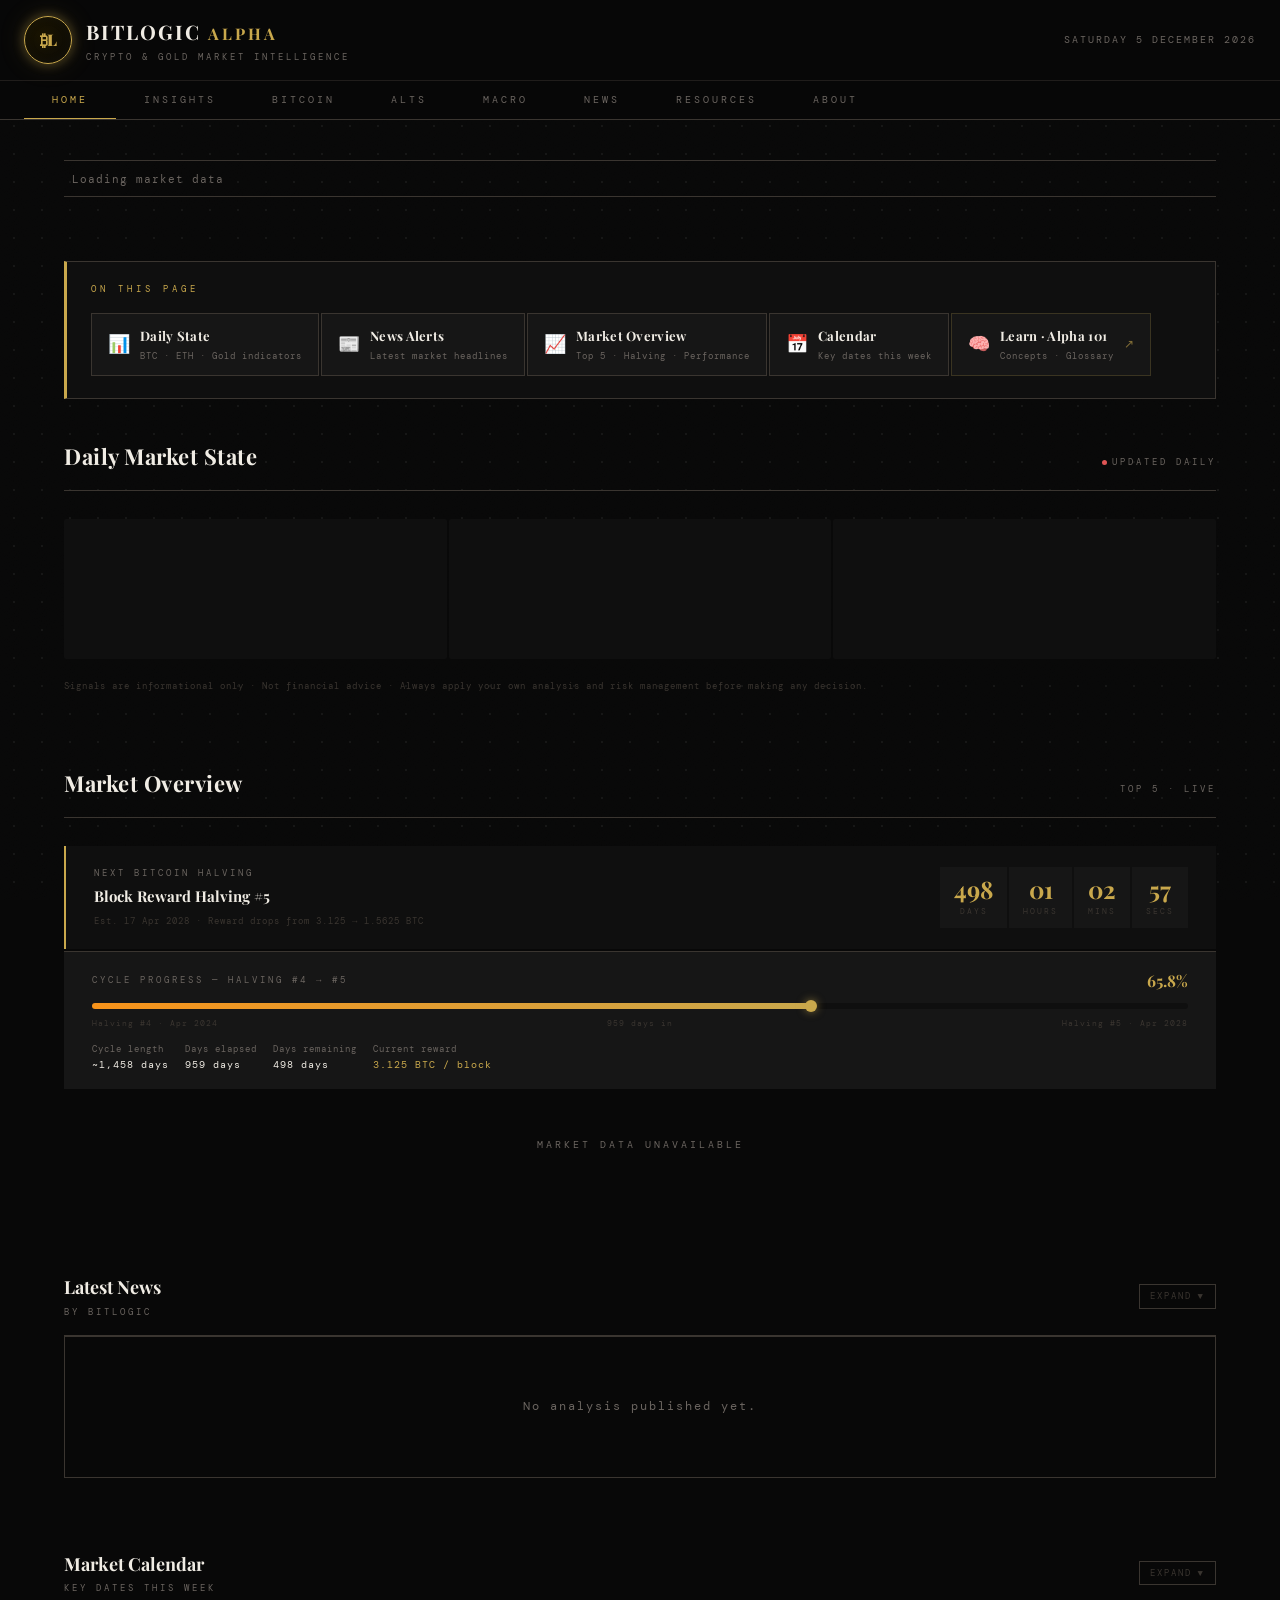
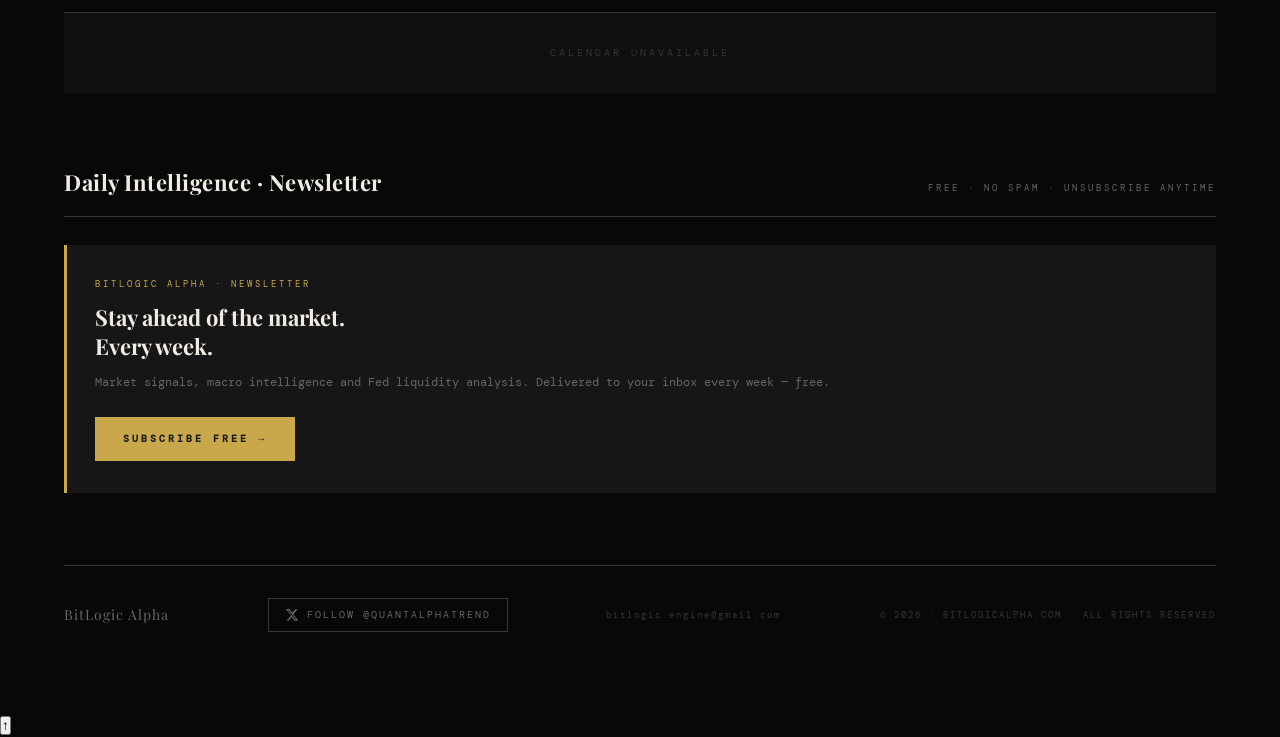
==== commit 38693e62: "Update index.html" ====
--- a/index.html
+++ b/index.html
@@ -82,6 +82,7 @@
 .jump-link:hover{color:#c9a84c;border-color:#c9a84c}
 @media(max-width:600px){
   .brand-mark{width:36px!important;height:36px!important}
+  .sticky-nav header{padding:10px 8px}
   .brand-name{font-size:15px;letter-spacing:1px}
   .brand-tag,.nav-date{display:none}
   .nav-tab{flex-shrink:0;padding:10px 16px;font-size:9px;letter-spacing:1px}
@@ -89,8 +90,7 @@
   .ticker-track{gap:16px}
   .ticker-wrap{margin-bottom:32px}
 }</style>
-<link rel="stylesheet" href="/style.css" media="print" onload="this.media='all'"/>
-<noscript><link rel="stylesheet" href="/style.css"/></noscript>
+<link rel="stylesheet" href="/style.css"/>
 <!-- Chart.js loaded on demand by fetchMacro() -->
 </head>
 <body>
@@ -2014,7 +2014,2500 @@
 
 </div>
 
-<script data-cfasync="false" src="/cdn-cgi/scripts/5c5dd728/cloudflare-static/email-decode.min.js"></script><script src="/app.js" defer></script>
+<script data-cfasync="false" src="/cdn-cgi/scripts/5c5dd728/cloudflare-static/email-decode.min.js"></script><script>
+const BASE = 'https://bitlogicalpha.com';
+let viewCoin = 'BTC';
+let allCharts = { BTC: [], ETH: [] };
+let insightsLoaded = false;
+let altsLoaded = false;
+let macroLoaded = false;
+let cachedMarketData = [];
+
+
+// ── SLUGIFY ───────────────────────────────────────────────
+function slugify(title){
+  return title.toLowerCase()
+    .replace(/[^a-z0-9\s-]/g,'')
+    .replace(/\s+/g,'-')
+    .replace(/-+/g,'-')
+    .trim();
+}
+
+// ── CACHE HELPERS ─────────────────────────────────────────
+function saveCache(key, data){
+  try{ localStorage.setItem(key, JSON.stringify({data, ts: Date.now()})); }catch(e){}
+}
+function loadCache(key, maxAgeMs=3600000){
+  try{
+    const raw = localStorage.getItem(key);
+    if(!raw) return null;
+    const {data, ts} = JSON.parse(raw);
+    return {data, ts, stale: Date.now()-ts > maxAgeMs};
+  }catch(e){ return null; }
+}
+function timeAgo(ts){
+  const mins = Math.round((Date.now()-ts)/60000);
+  if(mins < 2) return 'just now';
+  if(mins < 60) return `${mins}m ago`;
+  const hrs = Math.round(mins/60);
+  return `${hrs}h ago`;
+}
+// ── SPARKLINE HISTORY ──────────────────────────────────────
+function recordDailyState(coin, status){
+  try{
+    const key = 'bl_history_' + coin;
+    const today = new Date().toISOString().slice(0,10);
+    let history = JSON.parse(localStorage.getItem(key)||'[]');
+    // Only record once per day
+    if(history.length && history[history.length-1].d === today){
+      history[history.length-1].s = status; // update today's
+    } else {
+      history.push({d:today, s:status});
+    }
+    // Keep last 7 days only
+    if(history.length > 7) history = history.slice(-7);
+    localStorage.setItem(key, JSON.stringify(history));
+  }catch(e){}
+}
+
+function getSparkline(coin){
+  try{
+    const key = 'bl_history_' + coin;
+    return JSON.parse(localStorage.getItem(key)||'[]');
+  }catch(e){ return []; }
+}
+
+function renderSparkline(coin){
+  return '';
+}
+
+function showLastUpdated(containerId, ts, stale=false){
+  const el = document.getElementById(containerId);
+  if(!el) return;
+  let badge = el.querySelector('.last-updated');
+  if(!badge){ badge = document.createElement('div'); badge.className='last-updated'; el.appendChild(badge); }
+  badge.className = 'last-updated' + (stale?' stale':'');
+  badge.innerHTML = `<span class="last-updated-dot"></span>${(stale ? '⚠ Cached · ' : '✓ Updated · ') + timeAgo(ts)}`;
+}
+let cachedGlobalData = null;
+
+document.getElementById('navDate').textContent = new Date().toLocaleDateString('en-GB',{weekday:'long',day:'numeric',month:'long',year:'numeric'}).toUpperCase();
+
+function toggleBtcSection(header){
+  const body = header.nextElementSibling;
+  const toggle = header.querySelector('.btc-toggle');
+  body.classList.toggle('open');
+  toggle.classList.toggle('open');
+}
+
+function tocJump(e, id){
+  e.preventDefault();
+  jumpTo(id);
+}
+
+function tocScroll(dir){
+  const el = document.getElementById('tocLinks');
+  if(!el) return;
+  el.scrollBy({left: dir * 200, behavior:'smooth'});
+}
+
+function updateTocArrows(){
+  const el = document.getElementById('tocLinks');
+  const left = document.getElementById('tocArrowLeft');
+  const right = document.getElementById('tocArrowRight');
+  if(!el || !left || !right) return;
+  left.classList.toggle('hidden', el.scrollLeft <= 4);
+  right.classList.toggle('hidden', el.scrollLeft + el.clientWidth >= el.scrollWidth - 4);
+}
+
+// Init arrows after page loads
+setTimeout(updateTocArrows, 500);
+
+function jumpTo(id){
+  const el = document.getElementById(id);
+  if(!el) return;
+  // Auto-expand if collapsed (btc sections, res sections)
+  const body = el.querySelector('.btc-section-body, .res-section-body');
+  const toggle = el.querySelector('.btc-toggle, .res-toggle-arrow');
+  if(body && !body.classList.contains('open')){
+    body.classList.add('open');
+    if(toggle) toggle.style.transform='rotate(180deg)';
+  }
+  setTimeout(()=>{
+    const navHeight = document.querySelector('.sticky-nav').offsetHeight;
+    const top = el.getBoundingClientRect().top + window.scrollY - navHeight - 16;
+    window.scrollTo({top, behavior:'smooth'});
+  }, 50);
+}
+
+// ── TAB SWITCHING ─────────────────────────────────────────
+function toggleResSection(header){
+  const body = header.nextElementSibling;
+  const isOpen = header.classList.contains('open');
+  const label = header.querySelector('.res-toggle-label');
+  header.classList.toggle('open', !isOpen);
+  body.classList.toggle('open', !isOpen);
+  if(label) label.textContent = isOpen ? 'Expand' : 'Collapse';
+}
+
+function toggleSection(type){
+  if(type==='news'){
+    const full = document.getElementById('newsFull');
+    const label = document.getElementById('newsToggleLabel');
+    const arrow = document.getElementById('newsToggleArrow');
+    if(!full) return;
+    const isOpen = full.classList.contains('open');
+    full.classList.toggle('open', !isOpen);
+    if(label) label.textContent = isOpen ? 'Expand' : 'Collapse';
+    if(arrow) arrow.style.transform = isOpen ? 'rotate(0deg)' : 'rotate(180deg)';
+  }
+  if(type==='cal'){
+    const full = document.getElementById('calFull');
+    const label = document.getElementById('calToggleLabel');
+    const arrow = document.getElementById('calToggleArrow');
+    if(!full) return;
+    const isOpen = full.classList.contains('open');
+    full.classList.toggle('open', !isOpen);
+    if(label) label.textContent = isOpen ? 'Expand' : 'Collapse';
+    if(arrow) arrow.style.transform = isOpen ? 'rotate(0deg)' : 'rotate(180deg)';
+  }
+}
+
+// ── HEATMAP ───────────────────────────────────────────────
+async function fetchHeatmap(){
+  try{
+    const cached = loadCache('bl_heatmap', 3600000);
+    if(cached) { renderHeatmap(cached); }
+    else {
+      renderHeatmap({ score: null, updated: '—', note: 'Loading...' });
+    }
+    const txt = await fetch(`${BASE}/charts/ACCUMULATION/manifest.txt?t=${Date.now()}`).then(r=>r.ok?r.text():null);
+    if(txt){
+      const lines = txt.split('\n').map(l=>l.trim()).filter(Boolean);
+      const data = {};
+      lines.forEach(l=>{
+        if(l.toLowerCase().startsWith('score:'))      data.score   = parseFloat(l.split(':')[1].trim());
+        else if(l.toLowerCase().startsWith('updated:')) data.updated = l.substring(l.indexOf(':')+1).trim();
+        else if(l.toLowerCase().startsWith('note:'))    data.note    = l.substring(l.indexOf(':')+1).trim();
+      });
+      saveCache('bl_heatmap', data);
+      renderHeatmap(data);
+    }
+    // Ensure BTC price updates once market data arrives
+    if(!cachedMarketData || !cachedMarketData.length){
+      let attempts = 0;
+      const retry = setInterval(()=>{
+        attempts++;
+        const priceEl = document.getElementById('heatmapPrice');
+        const liveBTC = cachedMarketData?.find(c=>c.id==='bitcoin')?.current_price;
+        if(liveBTC && priceEl){ priceEl.textContent = '$'+liveBTC.toLocaleString(); clearInterval(retry); }
+        else if(attempts >= 20) clearInterval(retry);
+      }, 500);
+    }
+  } catch(e){
+    renderHeatmap({ score: null, updated: '—', note: 'Data unavailable.' });
+  }
+}
+
+// ── WHALE FOOTPRINT ─────────────────────────────────────
+async function fetchWhaleFootprint(){
+  var chartEl   = document.getElementById('whaleChart');
+  var summaryEl = document.getElementById('whaleSummary');
+  var wallsEl   = document.getElementById('whaleWallsList');
+  if(!chartEl) return;
+  chartEl.innerHTML = '<div style="text-align:center;padding:20px;font-size:10px;color:#6b6560;letter-spacing:1px">Fetching order book...</div>';
+  try{
+    var res = await fetch('https://api.binance.com/api/v3/depth?symbol=BTCUSDT&limit=500').then(function(r){ return r.ok?r.json():null; });
+    if(!res) throw new Error('Failed');
+    var currentPrice = (cachedMarketData && cachedMarketData.find(function(c){ return c.id==='bitcoin'; }) || {}).current_price || 0;
+
+    function cluster(orders){
+      var map = {};
+      for(var i=0;i<orders.length;i++){
+        var price  = parseFloat(orders[i][0]);
+        var qty    = parseFloat(orders[i][1]);
+        var bucket = Math.round(price/500)*500;
+        map[bucket] = (map[bucket]||0) + qty*price;
+      }
+      var arr = [];
+      for(var k in map) arr.push({price:parseFloat(k), value:map[k]/1e6});
+      arr.sort(function(a,b){ return b.price-a.price; });
+      return arr;
+    }
+
+    var bids = cluster(res.bids);
+    var asks = cluster(res.asks);
+    var totalBid = bids.reduce(function(s,b){ return s+b.value; },0);
+    var totalAsk = asks.reduce(function(s,a){ return s+a.value; },0);
+    var ratio = totalBid/(totalBid+totalAsk);
+    var pressure = ratio>0.55?'BUY PRESSURE':ratio<0.45?'SELL PRESSURE':'BALANCED';
+    var pc = ratio>0.55?'#4caf7d':ratio<0.45?'#e05555':'#c9a84c';
+
+    var topBids = bids.slice().sort(function(a,b){ return b.value-a.value; }).slice(0,3);
+    var topAsks = asks.slice().sort(function(a,b){ return b.value-a.value; }).slice(0,3);
+
+    summaryEl.innerHTML =
+      '<div style="background:var(--surface);padding:18px 16px;text-align:center">' +
+        '<div style="font-size:9px;color:var(--text-muted);letter-spacing:2px;text-transform:uppercase;margin-bottom:8px">Total Bid Liquidity</div>' +
+        '<div style="font-family:Playfair Display,serif;font-size:clamp(18px,3vw,24px);font-weight:700;color:#4caf7d">$' + totalBid.toFixed(0) + 'M</div>' +
+        '<div style="font-size:8px;color:var(--text-dim);margin-top:4px">Buy walls below price</div>' +
+      '</div>' +
+      '<div style="background:var(--surface);padding:18px 16px;text-align:center;border-left:3px solid ' + pc + '">' +
+        '<div style="font-size:9px;color:var(--text-muted);letter-spacing:2px;text-transform:uppercase;margin-bottom:8px">Bid/Ask Ratio</div>' +
+        '<div style="font-family:Playfair Display,serif;font-size:24px;font-weight:700;color:' + pc + '">' + (ratio*100).toFixed(0) + '%</div>' +
+        '<div style="font-size:8px;color:' + pc + ';margin-top:4px;letter-spacing:1px">' + pressure + '</div>' +
+      '</div>' +
+      '<div style="background:var(--surface);padding:18px 16px;text-align:center">' +
+        '<div style="font-size:9px;color:var(--text-muted);letter-spacing:2px;text-transform:uppercase;margin-bottom:8px">Total Ask Liquidity</div>' +
+        '<div style="font-family:Playfair Display,serif;font-size:clamp(18px,3vw,24px);font-weight:700;color:#e05555">$' + totalAsk.toFixed(0) + 'M</div>' +
+        '<div style="font-size:8px;color:var(--text-dim);margin-top:4px">Sell walls above price</div>' +
+      '</div>';
+
+    var allLevels = asks.slice(0,15).map(function(a){ return {price:a.price,value:a.value,side:'ask'}; })
+      .concat(bids.slice(0,15).map(function(b){ return {price:b.price,value:b.value,side:'bid'}; }))
+      .sort(function(a,b){ return b.price-a.price; });
+    var maxVal = Math.max.apply(null, allLevels.map(function(l){ return l.value; }));
+
+    var bars = '';
+    for(var i=0;i<allLevels.length;i++){
+      var l = allLevels[i];
+      var pct    = Math.min(100, (l.value/maxVal)*100);
+      var color  = l.side==='bid'?'#4caf7d':'#e05555';
+      var isWall = l.value > maxVal*0.4;
+      var isCur  = Math.abs(l.price-currentPrice)<500;
+      bars +=
+        '<div style="display:flex;align-items:center;gap:8px;margin-bottom:3px' + (isCur?';border-left:2px solid #c9a84c;padding-left:6px':'') + '">' +
+          '<div style="font-size:8px;color:' + (isCur?'#c9a84c':'#3a3530') + ';font-family:DM Mono,monospace;width:70px;flex-shrink:0;text-align:right">$' + l.price.toLocaleString() + '</div>' +
+          '<div style="flex:1;height:' + (isWall?12:7) + 'px;background:var(--surface2);border-radius:1px">' +
+            '<div style="height:100%;width:' + pct.toFixed(1) + '%;background:' + color + ';opacity:' + (isWall?1:0.5) + ';border-radius:1px' + (isWall?';box-shadow:0 0 6px '+color+'80':'') + '"></div>' +
+          '</div>' +
+          '<div style="font-size:8px;color:' + color + ';width:60px;flex-shrink:0">' + (isWall?'🐋 ':'') + '$' + l.value.toFixed(0) + 'M</div>' +
+        '</div>';
+    }
+
+    chartEl.innerHTML =
+      '<div style="display:flex;justify-content:space-between;margin-bottom:12px">' +
+        '<div style="font-size:9px;color:var(--text-muted);letter-spacing:2px;text-transform:uppercase">Order Book Depth</div>' +
+        '<div style="font-size:9px;color:var(--gold);letter-spacing:1px">▲ ASKS &nbsp; ▼ BIDS</div>' +
+      '</div>' +
+      '<div style="max-height:400px;overflow-y:auto">' + bars + '</div>' +
+      '<div style="margin-top:8px;font-size:8px;color:var(--text-dim);letter-spacing:1px">🐋 = Wall detected · Gold = Current price · Live Binance BTCUSDT</div>';
+
+    var wallHtml = '';
+    for(var i=0;i<topBids.length;i++){
+      wallHtml += '<div style="display:flex;justify-content:space-between;padding:8px 0;border-bottom:1px solid var(--text-dim)">' +
+        '<span style="font-size:10px;color:#4caf7d">🐋 BUY WALL at $' + topBids[i].price.toLocaleString() + '</span>' +
+        '<span style="font-size:10px;color:#4caf7d;font-weight:700">$' + topBids[i].value.toFixed(0) + 'M in bids</span>' +
+      '</div>';
+    }
+    for(var i=0;i<topAsks.length;i++){
+      wallHtml += '<div style="display:flex;justify-content:space-between;padding:8px 0;border-bottom:1px solid var(--text-dim)">' +
+        '<span style="font-size:10px;color:#e05555">🧱 SELL WALL at $' + topAsks[i].price.toLocaleString() + '</span>' +
+        '<span style="font-size:10px;color:#e05555;font-weight:700">$' + topAsks[i].value.toFixed(0) + 'M in asks</span>' +
+      '</div>';
+    }
+    wallsEl.innerHTML = wallHtml || '—';
+
+  } catch(e){
+    chartEl.innerHTML = '<div style="text-align:center;padding:20px;font-size:10px;color:var(--text-muted)">Order book unavailable. Try refreshing.</div>';
+  }
+}
+
+
+function renderHeatmap(d){
+  if(!d) return;
+  const score = d.score;
+  const displayScore = score;
+  const hasScore = score !== null && score !== undefined && !isNaN(score);
+  let zone, zoneColor, signal;
+  if(!hasScore){
+    zone='—'; zoneColor='var(--text-dim)'; signal='Loading...';
+  } else if(displayScore >= 1.0){
+    zone='AGGRESSIVE ACCUMULATION · DEEP VALUE'; zoneColor='#4caf7d'; signal='High Conviction Buy Zone';
+  } else if(displayScore >= 0.5){
+    zone='MODERATE ACCUMULATION'; zoneColor='#7bc47f'; signal='Below fair value — Accumulate';
+  } else if(displayScore >= -0.5){
+    zone='NEUTRAL · HOLD'; zoneColor='#c9a84c'; signal='Standard DCA zone — Near fair value';
+  } else if(displayScore >= -1.0){
+    zone='MODERATE CAUTION'; zoneColor='#e07755'; signal='Above fair value — Reduce entries';
+  } else {
+    zone='PROFIT TAKING · DE-RISK'; zoneColor='#e05555'; signal='High Conviction Sell Zone — Overheated';
+  }
+  const pct = hasScore ? Math.min(100, Math.max(0, ((2 - displayScore) / 4) * 100)) : 50;
+  const scoreEl = document.getElementById('heatmapScore');
+  if(scoreEl){ scoreEl.textContent=hasScore?(displayScore>0?'+':'')+displayScore.toFixed(1):'—'; scoreEl.style.color=zoneColor; }
+  const zoneEl = document.getElementById('heatmapZone');
+  if(zoneEl){ zoneEl.textContent=zone; zoneEl.style.color=zoneColor; }
+  const priceEl = document.getElementById('heatmapPrice');
+  const liveBTC = cachedMarketData?.find(c=>c.id==='bitcoin')?.current_price;
+  if(priceEl) priceEl.textContent = liveBTC ? '$'+liveBTC.toLocaleString() : '---';
+  const sigEl = document.getElementById('heatmapSignal');
+  if(sigEl){ sigEl.textContent=signal; sigEl.style.color=zoneColor; }
+  const updEl = document.getElementById('heatmapUpdated');
+  if(updEl) updEl.textContent=d.updated;
+  const noteEl = document.getElementById('heatmapNote');
+  if(noteEl) noteEl.textContent=d.note;
+  setTimeout(()=>{
+    const pointer = document.getElementById('heatmapPointer');
+    if(pointer){ pointer.style.left=pct+'%'; }
+  }, 300);
+}
+
+function switchTab(tab){
+  document.querySelectorAll('.nav-tab').forEach(t=>t.classList.remove('active'));
+  document.querySelectorAll('.view').forEach(v=>v.classList.remove('active'));
+  const tabBtn = document.getElementById('tab-'+tab);
+  if(tabBtn) tabBtn.classList.add('active');
+  const tabView = document.getElementById('view-'+tab);
+  if(tabView) tabView.classList.add('active');
+  window.scrollTo({top:0,behavior:'smooth'});
+  history.replaceState(null, '', '#'+tab);
+  if(tab==='insights' && !insightsLoaded){
+    insightsLoaded=true;
+    fetchFearGreed();
+    setTimeout(()=>fetchPerformance(), 800);
+    setTimeout(()=>fetchDominance(), 1500);
+    setTimeout(()=>fetchGoldBtcRatio(), 2000);
+    setTimeout(()=>fetchMetrics(), 2500);
+    setTimeout(()=>fetchWeeklySummary(), 500);
+    setTimeout(()=>computeCustomFG(), 1000);
+  }
+  if(tab==='news'){
+    if(window._newsItems) renderNewsTab(window._newsItems);
+    else fetch(`${BASE}/news.json?t=${Date.now()}`).then(r=>r.json()).then(d=>{window._newsItems=d;renderNewsTab(d);}).catch(()=>{});
+  }
+  if(tab==='macro' && !macroLoaded){
+    macroLoaded=true;
+    fetchMacro();
+  }
+  if(tab==='accumulation'){
+    fetchHeatmap();
+  }
+  if(tab==='alts' && !altsLoaded){
+    altsLoaded=true;
+    fetchAlts();
+    setInterval(()=>{
+      if(document.getElementById('view-alts').classList.contains('active')) fetchAlts();
+    }, 60000);
+  }
+}
+
+function renderEthBtcRatio(eth, btc, btcDom){
+  const el = document.getElementById('ethBtcWidget');
+  if(!el) return;
+
+  const ratio    = eth.current_price / btc.current_price;
+  const ratio24h = (eth.price_change_percentage_24h||0) - (btc.price_change_percentage_24h||0);
+  const ratio7d  = (eth.price_change_percentage_7d_in_currency||0) - (btc.price_change_percentage_7d_in_currency||0);
+  const ratio30d = (eth.price_change_percentage_30d_in_currency||0) - (btc.price_change_percentage_30d_in_currency||0);
+
+  let regime, regimeColor, regimeIcon, insight;
+  if(ratio24h > 0.5){
+    regime = 'ALTCOIN VELOCITY INCREASING'; regimeColor = '#4caf7d'; regimeIcon = '🚀';
+    insight = 'ETH is outperforming BTC. Capital is beginning to rotate down the risk curve — from Bitcoin into the broader altcoin ecosystem. Watch for sustained ETH dominance over 3-5 days before calling a full alt season rotation.';
+  } else if(ratio24h < -0.5){
+    regime = 'BITCOIN DOMINANCE REGIME'; regimeColor = '#f7931a'; regimeIcon = '🛡️';
+    insight = 'BTC is outperforming ETH. Capital is concentrating in Bitcoin — the flight-to-quality trade within crypto. Alts tend to underperform until ETH reclaims relative strength.';
+  } else {
+    regime = 'ABSORPTION PHASE'; regimeColor = '#c9a84c'; regimeIcon = '📊';
+    insight = 'ETH and BTC are moving in lockstep. The market is digesting recent price action. A breakout in the ETH/BTC ratio in either direction will define the next leg.';
+  }
+
+  const sign = v => v >= 0 ? '+' : '';
+  const col  = v => v >= 0 ? '#4caf7d' : '#e05555';
+  const arr  = v => v >= 0 ? '▲' : '▼';
+
+  // Arc gauge — ratio mapped 0.02 (bear extreme) to 0.08 (bull extreme)
+  const gaugeMin = 0.02, gaugeMax = 0.08;
+  const gaugePct = Math.min(100, Math.max(0, ((ratio - gaugeMin) / (gaugeMax - gaugeMin)) * 100));
+  const circ = 251; // 2π×40
+  const arcOffset = circ - (gaugePct / 100) * circ;
+  // Gauge color: red at low end, gold at mid, green at high
+  const gaugeColor = ratio < 0.035 ? '#e05555' : ratio < 0.055 ? '#c9a84c' : '#4caf7d';
+
+  // Perf bars
+  const periods = [
+    {label:'30D', val: ratio30d},
+    {label:'7D',  val: ratio7d},
+    {label:'24H', val: ratio24h},
+  ];
+  const maxAbs = Math.max(...periods.map(p => Math.abs(p.val)), 1);
+  const perfBars = periods.map(p => {
+    const w = Math.min(100, (Math.abs(p.val) / maxAbs) * 100);
+    return `
+      <div style="display:flex;align-items:center;gap:10px;margin-bottom:10px">
+        <span style="font-size:9px;color:var(--text-dim);letter-spacing:2px;width:28px;flex-shrink:0">${p.label}</span>
+        <div style="flex:1;height:6px;background:var(--surface);border-radius:3px;overflow:hidden">
+          <div style="height:100%;width:${w}%;background:${col(p.val)};border-radius:3px;transition:width 1.2s ease;box-shadow:0 0 6px ${col(p.val)}60"></div>
+        </div>
+        <span style="font-size:11px;font-weight:600;color:${col(p.val)};width:52px;text-align:right;letter-spacing:0.5px">${arr(p.val)} ${Math.abs(p.val).toFixed(2)}%</span>
+      </div>`;
+  }).join('');
+
+  el.innerHTML = `
+    <div style="display:grid;grid-template-columns:220px 1fr;gap:2px">
+
+      <!-- LEFT: Gauge + hero number -->
+      <div style="background:var(--surface2);padding:28px 24px;display:flex;flex-direction:column;align-items:center;justify-content:center;position:relative;overflow:hidden">
+        <div style="font-size:9px;color:var(--text-muted);letter-spacing:3px;text-transform:uppercase;margin-bottom:20px;align-self:flex-start">ETH / BTC</div>
+
+        <!-- SVG Arc Gauge -->
+        <div style="position:relative;width:140px;height:140px;margin-bottom:16px">
+          <svg width="140" height="140" viewBox="0 0 100 100">
+            <defs>
+              <filter id="ethbtcGlow">
+                <feDropShadow dx="0" dy="0" stdDeviation="3" flood-color="${gaugeColor}" flood-opacity="0.8"/>
+              </filter>
+            </defs>
+            <!-- Track -->
+            <circle cx="50" cy="50" r="40" fill="none" stroke="var(--surface)" stroke-width="8"/>
+            <!-- Arc -->
+            <circle cx="50" cy="50" r="40" fill="none"
+              stroke="${gaugeColor}" stroke-width="8" stroke-linecap="round"
+              stroke-dasharray="${circ}" stroke-dashoffset="${arcOffset}"
+              transform="rotate(-90,50,50)"
+              filter="url(#ethbtcGlow)"
+              style="transition:stroke-dashoffset 1.4s cubic-bezier(0.34,1.56,0.64,1),stroke 0.6s ease"/>
+            <!-- Zone labels -->
+            <text x="8" y="58" font-size="6" fill="#6b6560" font-family="monospace">BEAR</text>
+            <text x="72" y="58" font-size="6" fill="#6b6560" font-family="monospace">BULL</text>
+          </svg>
+          <!-- Hero number overlay -->
+          <div style="position:absolute;inset:0;display:flex;flex-direction:column;align-items:center;justify-content:center">
+            <div style="font-family:'Playfair Display',serif;font-size:26px;font-weight:700;color:${gaugeColor};line-height:1;letter-spacing:-1px">${ratio.toFixed(4)}</div>
+            <div style="font-size:8px;color:var(--text-dim);letter-spacing:1px;margin-top:4px">RATIO</div>
+          </div>
+        </div>
+
+        <!-- 24H change badge -->
+        <div style="display:inline-flex;align-items:center;gap:6px;padding:6px 14px;border:1px solid ${col(ratio24h)}40;background:${col(ratio24h)}10;border-radius:2px">
+          <span style="font-size:11px;color:${col(ratio24h)};font-weight:700;letter-spacing:1px">${arr(ratio24h)} ${Math.abs(ratio24h).toFixed(2)}% · 24H</span>
+        </div>
+
+        <!-- Ghost BG number -->
+      </div>
+
+      <!-- RIGHT: Regime + perf bars + insight -->
+      <div style="display:flex;flex-direction:column;gap:2px">
+
+        <!-- Regime banner -->
+        <div style="background:var(--surface2);padding:20px 24px;border-left:3px solid ${regimeColor}">
+          <div style="font-size:9px;color:var(--text-muted);letter-spacing:3px;text-transform:uppercase;margin-bottom:10px">Current Regime</div>
+          <div style="display:flex;align-items:center;gap:12px">
+            <span style="font-size:28px;line-height:1">${regimeIcon}</span>
+            <div>
+              <div style="font-family:'Playfair Display',serif;font-size:18px;font-weight:700;color:${regimeColor};letter-spacing:1px;line-height:1.2">${regime}</div>
+              <div style="font-size:9px;color:var(--text-muted);letter-spacing:1px;margin-top:4px">Based on 24H relative performance</div>
+            </div>
+          </div>
+          <!-- Signal strength bar -->
+          <div style="margin-top:14px;height:3px;background:var(--surface);border-radius:2px;overflow:hidden">
+            <div style="height:100%;width:${Math.min(100,Math.abs(ratio24h)*20+5)}%;background:${regimeColor};box-shadow:0 0 6px ${regimeColor};transition:width 1.2s ease"></div>
+          </div>
+          <div style="font-size:8px;color:var(--text-dim);letter-spacing:1px;margin-top:4px">Signal strength</div>
+        </div>
+
+        <!-- Perf bars -->
+        <div style="background:var(--surface2);padding:20px 24px;flex:1">
+          <div style="font-size:9px;color:var(--text-muted);letter-spacing:3px;text-transform:uppercase;margin-bottom:14px">Relative Performance (ETH − BTC)</div>
+          ${perfBars}
+        </div>
+
+      </div>
+    </div>
+
+    <!-- Insight footer -->
+    <div style="background:var(--surface2);border-left:3px solid var(--gold);padding:18px 24px;margin-top:2px">
+      <div style="font-size:9px;color:var(--gold);letter-spacing:3px;text-transform:uppercase;margin-bottom:10px">BitLogic Analysis · ETH/BTC</div>
+      ${btcDom !== null ? `<div style="display:inline-flex;align-items:center;gap:8px;padding:6px 12px;margin-bottom:12px;border:1px solid ${ratio24h > 0.5 && btcDom < 55 ? '#4caf7d40' : ratio24h < -0.5 ? '#f7931a40' : '#3a3530'};background:${ratio24h > 0.5 && btcDom < 55 ? 'rgba(76,175,125,0.06)' : 'transparent'}">
+        <span style="font-size:9px;color:var(--text-muted);letter-spacing:2px">BTC.D</span>
+        <span style="font-size:12px;font-weight:600;color:${btcDom > 57 ? '#f7931a' : '#4caf7d'}">${btcDom.toFixed(1)}%</span>
+        ${ratio24h > 0.5 && btcDom < 55 ? '<span style="font-size:9px;color:#4caf7d;letter-spacing:1px;font-weight:700">✓ CONFIRMED ALT TREND — ETH rising + BTC.D falling</span>' :
+          ratio24h > 0.5 && btcDom >= 55 ? '<span style="font-size:9px;color:#c9a84c;letter-spacing:1px">⚠ ETH rising but BTC.D still elevated — unconfirmed</span>' :
+          ratio24h < -0.5 ? '<span style="font-size:9px;color:#f7931a;letter-spacing:1px">BTC leading — dominance rising</span>' :
+          '<span style="font-size:9px;color:var(--text-dim);letter-spacing:1px">Watching for BTC.D direction</span>'}
+      </div>` : ''}
+      <div style="font-size:12px;color:var(--text-muted);line-height:1.8;letter-spacing:0.3px">${insight}</div>
+      <div style="font-size:11px;color:var(--text-muted);line-height:1.8;margin-top:10px;padding-top:10px;border-top:1px solid var(--text-dim)">The ETH/BTC ratio measures the relative strength of the smart-contract ecosystem against the macro store of value. A sustained breakout above recent highs is the primary lead indicator for altcoin season.</div>
+    </div>`;
+
+  // Add @media mobile collapse
+  el.style.overflow = 'hidden';
+  const grid = el.querySelector('[style*="grid-template-columns:220px"]');
+  if(grid && window.innerWidth < 700){
+    grid.style.gridTemplateColumns = '1fr';
+  }
+}
+
+// ── ALTS TAB ──────────────────────────────────────────────
+async function fetchAlts(){
+  const cachedAlts = loadCache('bl_alts', 300000);
+  if(cachedAlts && cachedAlts.data){
+    const w=document.getElementById('altSeasonWidget');
+    const g=document.getElementById('gainersWidget');
+    const l=document.getElementById('losersWidget');
+    const t=document.getElementById('altsTableWidget');
+    const e=document.getElementById('ethBtcWidget');
+    if(w&&cachedAlts.data.season)  w.innerHTML=cachedAlts.data.season;
+    if(g&&cachedAlts.data.gainers) g.innerHTML=cachedAlts.data.gainers;
+    if(l&&cachedAlts.data.losers)  l.innerHTML=cachedAlts.data.losers;
+    if(t&&cachedAlts.data.table)   t.innerHTML=cachedAlts.data.table;
+    if(e&&cachedAlts.data.ethbtc)  e.innerHTML=cachedAlts.data.ethbtc;
+  }
+  try{
+    // Fetch dedicated alts data with 90d — needs top 100 coins with all periods
+    let data;
+    try{
+      data = await fetch('https://api.coingecko.com/api/v3/coins/markets?vs_currency=usd&order=market_cap_desc&per_page=250&page=1&sparkline=false&price_change_percentage=24h,7d,30d,1y').then(r=>r.json());
+    }catch(e){
+      // fallback: wait for cached data if API fails
+      await new Promise(r=>setTimeout(r,2000));
+      data = cachedMarketData.length ? cachedMarketData : null;
+    }
+    if(!data || !data.length) throw new Error('No market data');
+
+    // ── ETH/BTC RATIO ──
+    const ethCoin = data.find(c=>c.id==='ethereum');
+    const btcCoin = data.find(c=>c.id==='bitcoin');
+    const btcDom = cachedGlobalData?.data?.market_cap_percentage?.btc || null;
+    if(ethCoin && btcCoin) renderEthBtcRatio(ethCoin, btcCoin, btcDom);
+    // Save alts cache
+    saveCache('bl_alts', {data:{
+      season:  document.getElementById('altSeasonWidget')?.innerHTML||'',
+      gainers: document.getElementById('gainersWidget')?.innerHTML||'',
+      losers:  document.getElementById('losersWidget')?.innerHTML||'',
+      table:   document.getElementById('altsTableWidget')?.innerHTML||'',
+      ethbtc:  document.getElementById('ethBtcWidget')?.innerHTML||'',
+    }});
+
+    // --- ALTCOIN SEASON INDEX ---
+    const btc = data.find(c=>c.id==='bitcoin');
+    const btcChange24h = btc?.price_change_percentage_24h || 0;
+    const btcChange7d  = btc?.price_change_percentage_7d_in_currency || 0;
+    const top50alts = data.filter(c=>c.id!=='bitcoin').slice(0,49);
+
+    // 24h score
+    const out24 = top50alts.filter(c=>(c.price_change_percentage_24h||0) > btcChange24h).length;
+    const score24 = Math.round((out24/50)*100);
+
+    // 7d score
+    const out7d = top50alts.filter(c=>(c.price_change_percentage_7d_in_currency||0) > btcChange7d).length;
+    const score7d = Math.round((out7d/50)*100);
+
+    function getStatus(score){
+      if(score>=75) return {status:'Altcoin Season 🔥', color:'#4caf7d'};
+      if(score>=50) return {status:'Rotation Underway', color:'#c9a84c'};
+      if(score>=25) return {status:'Bitcoin Season',   color:'#c9a84c'};
+      return              {status:'BTC Dominance 🔒',  color:'#e05555'};
+    }
+    const s24 = getStatus(score24);
+    const s7d = getStatus(score7d);
+
+    // Description based on 7d (more meaningful)
+    let desc;
+    if(score7d>=75) desc='More than 75% of the top 50 altcoins are outperforming Bitcoin over the past 7 days. Capital is rotating out of BTC and into alts. Historically this signals peak cycle risk but also the strongest short-term alt gains.';
+    else if(score7d>=50) desc='More than half of the top 50 altcoins are outperforming Bitcoin over 7 days. Capital rotation has started but has not reached full altcoin season levels. Selective opportunities in quality alts.';
+    else if(score7d>=25) desc='Bitcoin is outperforming most altcoins over the past week. Capital is concentrated in BTC. Typical in early bull phases and periods of uncertainty. Alts tend to underperform until BTC stabilises.';
+    else desc='Bitcoin is strongly outperforming nearly all altcoins over 7 days. This typically signals a risk-off environment or early accumulation phase. Hold quality, avoid speculative alts.';
+
+    document.getElementById('altSeasonWidget').innerHTML=`
+      <div style="display:grid;grid-template-columns:1fr 1fr;gap:2px;margin-bottom:16px">
+        <div style="background:rgba(255,255,255,0.03);padding:16px;border-top:2px solid ${s24.color}">
+          <div style="font-size:9px;letter-spacing:3px;text-transform:uppercase;color:var(--text-muted);margin-bottom:8px">24H Score</div>
+          <div style="font-family:'Playfair Display',serif;font-size:32px;font-weight:700;color:${s24.color};line-height:1">${score24}<span style="font-size:16px;color:var(--text-muted)">/100</span></div>
+          <div style="font-size:10px;letter-spacing:2px;text-transform:uppercase;color:${s24.color};margin-top:6px">${s24.status}</div>
+          <div class="alt-season-bar-wrap" style="margin-top:12px"><div class="alt-season-bar-fill" style="width:${score24}%;background:${s24.color}"></div></div>
+          <div style="font-size:10px;color:var(--text-dim);margin-top:6px">${out24} / 50 alts outperforming BTC</div>
+        </div>
+        <div style="background:rgba(255,255,255,0.03);padding:16px;border-top:2px solid ${s7d.color}">
+          <div style="font-size:9px;letter-spacing:3px;text-transform:uppercase;color:var(--text-muted);margin-bottom:8px">7D Score</div>
+          <div style="font-family:'Playfair Display',serif;font-size:32px;font-weight:700;color:${s7d.color};line-height:1">${score7d}<span style="font-size:16px;color:var(--text-muted)">/100</span></div>
+          <div style="font-size:10px;letter-spacing:2px;text-transform:uppercase;color:${s7d.color};margin-top:6px">${s7d.status}</div>
+          <div class="alt-season-bar-wrap" style="margin-top:12px"><div class="alt-season-bar-fill" style="width:${score7d}%;background:${s7d.color}"></div></div>
+          <div style="font-size:10px;color:var(--text-dim);margin-top:6px">${out7d} / 50 alts outperforming BTC</div>
+        </div>
+      </div>
+      <div class="alt-season-labels" style="margin-bottom:8px"><span>Bitcoin Season (0)</span><span>Altcoin Season (100)</span></div>
+
+      <!-- Four-phase bar with needle -->
+      <div style="position:relative;margin:12px 0 20px">
+
+        <!-- Needle marker -->
+        <div style="position:absolute;top:-18px;left:${score7d}%;transform:translateX(-50%);z-index:3">
+          <div style="font-size:9px;font-weight:700;color:${s7d.color};letter-spacing:1px;white-space:nowrap;text-align:center">${score7d}</div>
+        </div>
+        <div style="position:absolute;top:-4px;left:${score7d}%;transform:translateX(-50%);width:2px;height:calc(100% + 8px);background:${s7d.color};box-shadow:0 0 8px ${s7d.color};z-index:3;border-radius:1px;pointer-events:none"></div>
+
+        <!-- Four phase boxes -->
+        <div style="display:grid;grid-template-columns:25fr 20fr 20fr 25fr;gap:2px">
+          ${[
+            {label:'BTC Dominance', range:'0 – 24',  color:'#e05555', min:0,  max:24},
+            {label:'Bitcoin Season',range:'25 – 49', color:'#c9a84c', min:25, max:49},
+            {label:'Rotation',      range:'50 – 74', color:'#c9a84c', min:50, max:74},
+            {label:'Altcoin Season',range:'75 – 100',color:'#4caf7d', min:75, max:100},
+          ].map(box => {
+            const isActive = score7d >= box.min && score7d <= box.max;
+            return `<div style="
+              padding:10px 8px;
+              background:${isActive ? `${box.color}22` : 'rgba(255,255,255,0.02)'};
+              border-top:${isActive ? '3px' : '2px'} solid ${isActive ? box.color : `${box.color}40`};
+              border:1px solid ${isActive ? `${box.color}60` : 'transparent'};
+              border-top:${isActive ? '3px' : '2px'} solid ${isActive ? box.color : `${box.color}40`};
+              box-shadow:${isActive ? `0 0 12px ${box.color}30, inset 0 0 20px ${box.color}08` : 'none'};
+              text-align:center;
+              opacity:${isActive ? '1' : '0.45'};
+              transition:all 0.3s;
+              position:relative;
+            ">
+              <div style="font-size:${isActive ? '10px' : '9px'};letter-spacing:2px;text-transform:uppercase;color:${box.color};font-weight:${isActive ? '700' : '400'}">${box.label}</div>
+              <div style="font-size:${isActive ? '11px' : '9px'};color:${isActive ? 'var(--text)' : 'var(--text-dim)'};margin-top:4px;letter-spacing:1px">${box.range}</div>
+              ${isActive ? `<div style="font-size:8px;color:${box.color};letter-spacing:1px;margin-top:3px;animation:metapulse 2s ease infinite">● YOU ARE HERE</div>` : ''}
+            </div>`;
+          }).join('')}
+        </div>
+      </div>
+      <div class="alt-season-desc">${desc}</div>
+      <div class="alt-season-meta">
+        <div class="alt-season-meta-item"><span class="alt-season-meta-label">BTC 24H</span><span class="alt-season-meta-value ${btcChange24h>=0?'up':'down'}">${btcChange24h>=0?'+':''}${btcChange24h.toFixed(2)}%</span></div>
+        <div class="alt-season-meta-item"><span class="alt-season-meta-label">BTC 7D</span><span class="alt-season-meta-value ${btcChange7d>=0?'up':'down'}">${btcChange7d>=0?'+':''}${btcChange7d.toFixed(2)}%</span></div>
+        <div class="alt-season-meta-item"><span class="alt-season-meta-label">Methodology</span><span style="font-size:11px;color:var(--text-muted)">Top 50 alts vs BTC</span></div>
+      </div>`;
+
+    // --- TOP 5 GAINERS & LOSERS (from top 100, excl BTC/stablecoins) ---
+    const filtered = data.filter(c=>!['bitcoin','tether','usd-coin','dai','true-usd','first-digital-usd','ethena-usde'].includes(c.id));
+    const sorted = [...filtered].sort((a,b)=>(b.price_change_percentage_24h||0)-(a.price_change_percentage_24h||0));
+    const gainers = sorted.slice(0,5);
+    const losers = sorted.slice(-5).reverse();
+
+    function perfRow(c,i){
+      const chg = c.price_change_percentage_24h||0;
+      const up = chg>=0;
+      const price = c.current_price>=1 ? '$'+c.current_price.toLocaleString(undefined,{maximumFractionDigits:2}) : '$'+c.current_price.toFixed(4);
+      return `<div class="performer-row">
+        <div class="performer-left">
+          <span class="performer-rank">#${c.market_cap_rank}</span>
+          <div><div class="performer-name">${c.name}</div><div class="performer-symbol">${c.symbol.toUpperCase()}</div></div>
+        </div>
+        <div class="performer-right">
+          <div class="performer-price">${price}</div>
+          <div class="performer-change ${up?'up':'down'}">${up?'+':''}${chg.toFixed(2)}%</div>
+        </div>
+      </div>`;
+    }
+
+    document.getElementById('gainersWidget').innerHTML = gainers.map(perfRow).join('');
+    document.getElementById('losersWidget').innerHTML = losers.map(perfRow).join('');
+
+    // --- TOP 20 TABLE (excl stables) ---
+    const top20 = data.filter(c=>!['tether','usd-coin','dai','true-usd','first-digital-usd','ethena-usde'].includes(c.id)).slice(0,20);
+    const fmtPct = v => v==null?'--':`<span class="${v>=0?'up':'down'}">${v>=0?'+':''}${v.toFixed(2)}%</span>`;
+    const fmtMcap = v => v>=1e12?'$'+(v/1e12).toFixed(2)+'T':v>=1e9?'$'+(v/1e9).toFixed(1)+'B':v>=1e6?'$'+(v/1e6).toFixed(0)+'M':'$'+v.toFixed(0);
+    const fmtPrice = v => v>=1000?'$'+v.toLocaleString(undefined,{maximumFractionDigits:0}):v>=1?'$'+v.toFixed(2):'$'+v.toFixed(4);
+
+    document.getElementById('altsTableWidget').innerHTML=`
+      <div style="overflow-x:auto">
+      <table class="alts-table">
+        <thead><tr>
+          <th>#</th><th>Coin</th><th>Price</th><th>24H</th><th>7D</th><th>Market Cap</th>
+        </tr></thead>
+        <tbody>${top20.map((c,i)=>`<tr>
+          <td>${c.market_cap_rank}</td>
+          <td><strong>${c.name}</strong> <span style="color:var(--text-dim);font-size:10px">${c.symbol.toUpperCase()}</span></td>
+          <td>${fmtPrice(c.current_price)}</td>
+          <td>${fmtPct(c.price_change_percentage_24h)}</td>
+          <td>${fmtPct(c.price_change_percentage_7d_in_currency)}</td>
+          <td>${fmtMcap(c.market_cap)}</td>
+        </tr>`).join('')}</tbody>
+      </table></div>`;
+
+  }catch(e){
+    console.error('fetchAlts error',e);
+  }
+}
+
+// ── TREND WIDGET ──────────────────────────────────────────
+// Inject live prices into trend cards — called by fetchMarket after CoinGecko loads
+function injectPrices(prices){
+  if(!prices || !prices.length) return;
+  const coins = [
+    {coin:'BTC',  id:'bitcoin'},
+    {coin:'ETH',  id:'ethereum'},
+    {coin:'GOLD', id:'pax-gold'},
+  ];
+  coins.forEach(({coin, id})=>{
+    const data     = prices.find(p=>p.id===id);
+    const priceEl  = document.getElementById('trend-price-'+coin);
+    if(!data || !priceEl) return;
+    priceEl.textContent = '$'+data.current_price.toLocaleString();
+    const changeEl = document.getElementById('trend-change-'+coin);
+    if(changeEl){
+      const chg = data.price_change_percentage_24h || 0;
+      const up  = chg >= 0;
+      changeEl.className   = 'trend-change '+(up?'up':'down');
+      changeEl.textContent = (up?'↑':'↓')+' '+Math.abs(chg).toFixed(2)+'% today';
+    }
+
+  });
+  const el = document.getElementById('trendWidget');
+  if(el) showLastUpdated('trendWidget', Date.now(), false);
+}
+
+async function fetchTrend(){
+  const el = document.getElementById('trendWidget');
+  try{
+    const [btcRes, ethRes, goldRes] = await Promise.all([
+      fetch(`${BASE}/charts/BTC/manifest.txt?t=${Date.now()}`).then(r=>r.ok?r.text():''),
+      fetch(`${BASE}/charts/ETH/manifest.txt?t=${Date.now()}`).then(r=>r.ok?r.text():''),
+      fetch(`${BASE}/charts/GOLD/manifest.txt?t=${Date.now()}`).then(r=>r.ok?r.text():'')
+    ]);
+
+    function parseManifest(txt){
+      const lines = txt.split('\n').map(l=>l.trim()).filter(Boolean);
+      let status='neutral', note='', updated='', real_rates=null, etf_flows=null, cot_signal=null;
+      lines.forEach(l=>{
+        if(l.toLowerCase().startsWith('status:'))      status=l.split(':')[1].trim().toLowerCase();
+        else if(l.toLowerCase().startsWith('note:'))        note=l.substring(l.indexOf(':')+1).trim();
+        else if(l.toLowerCase().startsWith('updated:'))     updated=l.substring(l.indexOf(':')+1).trim();
+        else if(l.toLowerCase().startsWith('real_rates:'))  real_rates=parseFloat(l.split(':')[1].trim());
+        else if(l.toLowerCase().startsWith('etf_flows:'))   etf_flows=parseFloat(l.split(':')[1].trim());
+        else if(l.toLowerCase().startsWith('cot_signal:'))  cot_signal=l.split(':')[1].trim().toLowerCase();
+      });
+      return {status,note,updated,real_rates,etf_flows,cot_signal};
+    }
+
+    const btc  = parseManifest(btcRes);
+    const eth  = parseManifest(ethRes);
+    const gold = parseManifest(goldRes);
+
+    // Store globally for logic panel access
+    window._cachedTrendData = { BTC: btc, ETH: eth, GOLD: gold };
+
+    const statusConfig = {
+      positive: {label:'Positive', color:'#4caf7d', cls:'positive'},
+      negative: {label:'Negative', color:'#e05555', cls:'negative'},
+      neutral:  {label:'Neutral',  color:'#c9a84c', cls:'neutral'},
+    };
+
+    function buildCard(coin, label, data, price, change){
+      const s = statusConfig[data.status] || statusConfig.neutral;
+      const up = change >= 0;
+      const ribbonWidth = data.status==='positive'?80:data.status==='negative'?20:50;
+      const sparkline = renderSparkline(coin);
+      const priceLoading = price === '---';
+
+      // Glow config per status
+      const glowColor = data.status==='positive' ? 'rgba(76,175,125,0.12)' :
+                        data.status==='negative' ? 'rgba(224,85,85,0.10)'  :
+                        'rgba(107,101,96,0.08)';
+      const glowBorder = data.status==='positive' ? '#4caf7d' :
+                         data.status==='negative' ? '#e05555' :
+                         '#6b6560';
+      const glowAnim   = data.status==='positive' ? 'animation:cardglow 2.5s ease-in-out infinite' :
+                         data.status==='negative' ? 'animation:cardglowred 2.5s ease-in-out infinite' : '';
+      const coinIcon   = data.status==='positive' ? '●' :
+                         data.status==='negative' ? '●' : '●';
+      const iconColor  = s.color;
+
+      return `<div class="trend-card ${s.cls}" style="position:relative;overflow:hidden">
+        <!-- Status glow background -->
+        <div style="position:absolute;inset:0;background:${glowColor};pointer-events:none;${glowAnim}"></div>
+        <!-- Top border glow -->
+        <div style="position:absolute;top:0;left:0;right:0;height:2px;background:${glowBorder};box-shadow:0 0 8px ${glowBorder};opacity:0.8"></div>
+
+        <div class="trend-coin-label" style="position:relative">
+          <div style="display:flex;align-items:center;gap:8px">
+            <!-- Coin icon with glow -->
+            <div style="width:32px;height:32px;border-radius:50%;background:${glowColor};border:1.5px solid ${glowBorder};display:flex;align-items:center;justify-content:center;box-shadow:0 0 10px ${glowBorder}60;${glowAnim}">
+              <span style="font-size:11px;font-weight:900;color:${iconColor};letter-spacing:-0.5px">${coin==='GOLD'?'XAU':label.substring(0,3)}</span>
+            </div>
+            <span style="font-size:11px;letter-spacing:3px;color:var(--text-muted)">${label}</span>
+          </div>
+          <span class="trend-live" style="color:${s.color}">
+            <span class="trend-live-dot" style="background:${s.color}"></span>
+            LIVE
+          </span>
+        </div>
+        <div class="trend-price" id="trend-price-${coin}" style="position:relative">${priceLoading ? '<span class="trend-price-loading">---</span>' : '$'+price}</div>
+        <div class="trend-ribbon" style="position:relative">
+          <div class="trend-ribbon-fill" style="width:${ribbonWidth}%;background:${s.color};box-shadow:0 0 8px ${s.color}40"></div>
+        </div>
+        <div class="trend-ribbon-labels"><span>Negative</span><span>Neutral</span><span>Positive</span></div>
+        <div class="trend-status-wrap" style="position:relative">
+          <div class="trend-status-text" style="color:${s.color}">${s.label}</div>
+        </div>
+        <div class="trend-change ${priceLoading ? '' : (change >= 0 ? 'up' : 'down')}" id="trend-change-${coin}" style="margin-top:8px;position:relative">${priceLoading ? '' : (change >= 0 ? '↑' : '↓')+' '+Math.abs(change).toFixed(2)+'% today'}</div>
+        ${sparkline}
+        ${data.note?`<div class="trend-note" style="position:relative">${data.note}</div>`:''}
+        <div class="trend-updated" style="position:relative;color:var(--text-muted)">Updated: ${new Date().toLocaleDateString('en-GB',{day:'numeric',month:'short',year:'numeric'})}</div>
+        <!-- View Logic chevron -->
+        <div style="border-top:1px solid var(--text-dim);margin-top:14px;padding-top:10px;position:relative">
+          <button onclick="toggleLogicPanel('${coin}',this)" style="background:none;border:1px solid var(--text-dim);color:var(--text-muted);font-family:'DM Mono',monospace;font-size:9px;letter-spacing:2px;cursor:pointer;display:flex;align-items:center;justify-content:center;gap:6px;padding:8px 0;width:100%;text-transform:uppercase;transition:all 0.2s" onmouseover="this.style.borderColor='var(--gold)';this.style.color='var(--gold)'" onmouseout="this.style.borderColor='var(--text-dim)';this.style.color='var(--text-muted)'">
+            <span>+ Market Health Check</span>
+          </button>
+          <div id="logicPanel_${coin}" style="display:none;border-top:1px solid var(--text-dim);margin-top:8px"></div>
+        </div>
+      </div>`;
+    }
+
+    // ── Step 1: Render immediately with manifest data, prices as placeholders ──
+    el.innerHTML =
+      buildCard('BTC',  'BTC / USD',  btc,  '---', 0) +
+      buildCard('ETH',  'ETH / USD',  eth,  '---', 0) +
+      buildCard('GOLD', 'GOLD / USD', gold, '---', 0);
+
+    recordDailyState('BTC',  btc.status);
+    recordDailyState('ETH',  eth.status);
+    recordDailyState('GOLD', gold.status);
+
+    // ── Step 2: Inject prices — injectPrices() is global, called by fetchMarket too ──
+    injectPrices(cachedMarketData);
+
+
+  }catch(e){
+    const cached = loadCache('bl_trend', 86400000);
+    if(cached && cached.data){
+      el.innerHTML = cached.data;
+      showLastUpdated('trendWidget', cached.ts, true);
+    } else {
+      setTimeout(()=>fetchTrend(), 3000);
+    }
+  }
+}
+
+async function fetchMarket(){
+  // Show cached data immediately while fetching
+  const cached = loadCache('bl_market', 3600000);
+  if(cached && cached.data && cached.data.length && cached.data.find(c=>c.id==='pax-gold')){
+    cachedMarketData = cached.data;
+    const top5c = cached.data.filter(c=>c.id!=='pax-gold').slice(0,5);
+    renderTop5(top5c);
+    updateTicker(top5c);
+    if(cached.stale) showLastUpdated('marketGrid', cached.ts, true);
+    else showLastUpdated('marketGrid', cached.ts, false);
+  }
+  try{
+    const data = await fetch('https://api.coingecko.com/api/v3/coins/markets?vs_currency=usd&order=market_cap_desc&per_page=250&page=1&sparkline=false&price_change_percentage=24h,7d,30d,1y').then(r=>r.json());
+    cachedMarketData = data;
+    saveCache('bl_market', data);
+    injectPrices(data); // inject prices into trend cards immediately
+    const top5 = data.filter(c=>c.id!=='pax-gold').slice(0,5);
+    renderTop5(top5);
+    updateTicker(top5);
+    showLastUpdated('marketGrid', Date.now(), false);
+
+    // ATH Banner
+    const btc = data.find(c=>c.id==='bitcoin');
+    if(btc && btc.ath){
+      const pctFromAth = ((btc.current_price - btc.ath) / btc.ath * 100);
+      const pctBelow = Math.abs(pctFromAth).toFixed(1);
+      const barWidth = Math.max(5, 100 - Math.abs(pctFromAth));
+      document.getElementById('athPct').textContent = '-' + pctBelow + '%';
+      document.getElementById('athSub').textContent = `below ATH of $${btc.ath.toLocaleString()}`;
+      document.getElementById('athBar').style.width = barWidth + '%';
+      document.getElementById('athBanner').style.display = 'flex';
+    }
+  }catch(e){
+    if(!cached) document.getElementById('marketGrid').innerHTML='<div class="loading" style="grid-column:1/-1">Market data unavailable</div>';
+    else showLastUpdated('marketGrid', cached.ts, true);
+    setTimeout(()=>fetchMarket(), 5000);
+  }
+}
+
+function renderTop5(top5){
+  document.getElementById('marketGrid').innerHTML=top5.map((c,i)=>{
+    const up=c.price_change_percentage_24h>=0;
+    return `<div class="coin-card">
+      <div class="coin-rank">0${i+1}</div>
+      <div class="coin-name">${c.name}</div>
+      <div class="coin-symbol">${c.symbol.toUpperCase()}</div>
+      <div class="coin-price">$${c.current_price.toLocaleString()}</div>
+      <div class="coin-change ${up?'up':'down'}">${up?'↑':'↓'} ${Math.abs(c.price_change_percentage_24h).toFixed(2)}%</div>
+      <div class="coin-cap">$${(c.market_cap/1e9).toFixed(1)}B cap</div>
+    </div>`;
+  }).join('');
+}
+
+function updateTicker(data){
+  const items=data.map(c=>{
+    const up=c.price_change_percentage_24h>=0;
+    return `<span class="ticker-item"><span class="ticker-name">${c.symbol.toUpperCase()}</span><span class="ticker-price">$${c.current_price.toLocaleString()}</span><span class="ticker-change ${up?'up':'down'}">${up?'↑':'↓'}${Math.abs(c.price_change_percentage_24h).toFixed(2)}%</span></span>`;
+  }).join('');
+  document.getElementById('tickerTrack').innerHTML = items + items;
+  // Adjust animation speed based on number of items
+  const track = document.getElementById('tickerTrack');
+  const itemCount = track.querySelectorAll('.ticker-item').length / 2;
+  const duration = Math.max(20, itemCount * 3); // 3s per item, min 20s
+  track.style.animationDuration = duration + 's';
+}
+
+async function fetchNews(){
+  const el=document.getElementById('newsList');
+  const cached = loadCache('bl_news', 86400000);
+  if(cached && cached.data){ el.innerHTML = cached.data; if(cached.stale) showLastUpdated('newsList', cached.ts, true); }
+  try{
+    const res=await fetch(`${BASE}/news.json?t=${Date.now()}`);
+    if(!res.ok) throw new Error();
+    const items=await res.json();
+    window._newsItems = items;
+    if(!items.length){el.innerHTML='<div class="empty-news">No analysis published yet.</div>';return}
+    const n=items[0];
+    const shareText = encodeURIComponent(`${n.title}\n\nRead the full analysis 👇\nhttps://bitlogicalpha.com\n\n#Bitcoin #Crypto #Gold @QuantAlphaTrend`);
+    const shareUrl = `https://x.com/intent/tweet?text=${shareText}`;
+    const firstPara = n.body ? n.body.split('\n').filter(p=>p.trim())[0] || '' : '';
+    const html = `
+      <div class="news-item">
+        <div class="news-meta-row"><span class="news-date">${n.date||''}</span></div>
+        <div class="news-preview">
+          <a class="news-preview-title news-title-link" href="${BASE}/article.html?id=0" target="_blank">${n.title||''}</a>
+        </div>
+        <div class="news-full" id="newsFull">
+          <div class="news-body"><p>${firstPara}</p></div>
+          <div class="news-footer">
+            <a class="news-share" href="${BASE}/article.html?id=0" target="_blank" style="color:var(--gold);font-size:9px;letter-spacing:2px;text-decoration:none">READ FULL ARTICLE →</a>
+            <a class="news-share" href="${shareUrl}" target="_blank" rel="noopener">
+              <svg viewBox="0 0 24 24" xmlns="http://www.w3.org/2000/svg"><path d="M18.244 2.25h3.308l-7.227 8.26 8.502 11.24H16.17l-4.714-6.231-5.401 6.231H2.744l7.73-8.835L1.254 2.25H8.08l4.253 5.622 5.911-5.622zm-1.161 17.52h1.833L7.084 4.126H5.117z"/></svg>
+              Share on X
+            </a>
+          </div>
+        </div>
+      </div>`;
+    el.innerHTML = html;
+    saveCache('bl_news', html);
+    showLastUpdated('newsList', Date.now(), false);
+    // Also populate news tab if open
+    renderNewsTab(items);
+  }catch(e){
+    if(!cached) el.innerHTML='<div class="empty-news">No analysis published yet.</div>';
+    else showLastUpdated('newsList', cached.ts, true);
+  }
+}
+
+function renderNewsTab(items){
+  const el = document.getElementById('newsTabList');
+  if(!el || !items || !items.length) return;
+  el.innerHTML = items.map((n,i)=>`
+    <a href="${BASE}/article.html?id=${i}" target="_blank" style="display:block;background:var(--surface);padding:20px 24px;border-left:2px solid var(--text-dim);text-decoration:none;transition:border-color 0.2s,background 0.2s;margin-bottom:2px" onmouseover="this.style.borderColor='var(--gold)';this.style.background='var(--surface2)'" onmouseout="this.style.borderColor='var(--text-dim)';this.style.background='var(--surface)'">
+      <div style="font-size:9px;color:var(--text-muted);letter-spacing:2px;margin-bottom:6px">${n.date||''}</div>
+      <div style="font-family:'Playfair Display',serif;font-size:15px;font-weight:700;color:var(--text);line-height:1.3;margin-bottom:8px">${n.title||''}</div>
+      <div style="font-size:9px;color:var(--gold);letter-spacing:2px">READ FULL ARTICLE →</div>
+    </a>`).join('');
+}
+
+// ── INSIGHTS ──────────────────────────────────────────────
+function fgColor(v){
+  if(v>=75) return '#4caf7d';
+  if(v>=55) return '#7bc47f';
+  if(v>=45) return '#c9a84c';
+  if(v>=25) return '#e07755';
+  return '#e05555';
+}
+
+async function fetchFearGreed(){
+  // Show cached immediately
+  const cached = loadCache('bl_fg', 3600000);
+  if(cached && cached.data){
+    applyFearGreedData(cached.data);
+    window._fgHistory = cached.data;
+    if(cached.stale) showLastUpdated('fgHistory', cached.ts, true);
+  }
+  try{
+    const data=await fetch('https://api.alternative.me/fng/?limit=30').then(r=>r.json());
+    applyFearGreedData(data.data);
+    window._fgHistory = data.data;
+    saveCache('bl_fg', data.data);
+    showLastUpdated('fgHistory', Date.now(), false);
+
+    // Load analyst comment
+    try{
+      const commentRes = await fetch(`${BASE}/charts/FG/manifest.txt?t=${Date.now()}`);
+      if(commentRes.ok){
+        const txt = await commentRes.text();
+        let comment='', date='';
+        txt.split('\n').forEach(l=>{
+          if(l.toLowerCase().startsWith('comment:')) comment=l.substring(l.indexOf(':')+1).trim();
+          else if(l.toLowerCase().startsWith('date:')) date=l.substring(l.indexOf(':')+1).trim();
+        });
+        if(comment){
+          document.getElementById('fgCommentText').textContent=comment;
+          document.getElementById('fgCommentDate').textContent=date;
+          document.getElementById('fgCommentWrap').style.display='block';
+        }
+      }
+    }catch(e){}
+  }catch(e){
+    if(!cached) document.getElementById('fgClass').textContent='Unavailable';
+  }
+}
+
+function applyFearGreedData(items){
+  const latest = items[0];
+  const value  = parseInt(latest.value);
+  const color  = fgColor(value);
+
+  // BitLogic classification — overrides API label
+  function blLabel(v){
+    if(v>=75) return 'Extreme Greed';
+    if(v>=56) return 'Greed';
+    if(v>=45) return 'Neutral';
+    if(v>=25) return 'Fear';
+    return 'Extreme Fear';
+  }
+  const classification = blLabel(value);
+
+  // ── Score number + background ghost ──
+  document.getElementById('fgVal').textContent = value;
+  document.getElementById('fgVal').style.color = color;
+  document.getElementById('fgBgScore').textContent = value;
+  document.getElementById('fgClass').textContent = classification;
+  document.getElementById('fgClass').style.color = color;
+  document.getElementById('fgUpdated').textContent =
+    `Updated: ${new Date(latest.timestamp*1000).toLocaleDateString('en-GB',{day:'numeric',month:'short',year:'numeric'})}`;
+
+  // ── SVG gauge: arc + glow filter + needle + ticks ──
+  const svg = document.getElementById('fgSvg');
+
+  // Inject glow filter if not present
+  if(!svg.querySelector('defs')){
+    const defs = document.createElementNS('http://www.w3.org/2000/svg','defs');
+    defs.innerHTML = `
+      <filter id="fgGlow" x="-20%" y="-20%" width="140%" height="140%">
+        <feDropShadow dx="0" dy="0" stdDeviation="4" flood-color="${color}" flood-opacity="0.7"/>
+      </filter>`;
+    svg.insertBefore(defs, svg.firstChild);
+  } else {
+    const shadow = svg.querySelector('feDropShadow');
+    if(shadow){ shadow.setAttribute('flood-color', color); }
+  }
+
+  // Arc — full circle, starts at top (rotate handled by needle math)
+  // circumference = 2π×80 = 502.65
+  const circ = 502;
+  const arc  = document.getElementById('fgArc');
+  arc.style.stroke = color;
+  // Arc goes from top, clockwise. We use strokeDashoffset to show value%
+  // SVG starts at 3 o'clock; we rotate the whole SVG -90deg via transform
+  arc.setAttribute('transform','rotate(-90,100,100)');
+  arc.style.strokeDasharray = circ;
+  setTimeout(()=>{ arc.style.strokeDashoffset = circ - (value/100)*circ; }, 50);
+
+  // Tick marks every 10 units
+  const tickGroup = document.getElementById('fgTicks');
+  tickGroup.innerHTML = '';
+  for(let t=0; t<=100; t+=10){
+    const angle = (t/100)*360 - 90; // -90 so 0 = top
+    const rad   = angle * Math.PI / 180;
+    const isMajor = t%50===0;
+    const r1 = isMajor ? 68 : 72;
+    const r2 = 80;
+    const x1 = 100 + r1*Math.cos(rad);
+    const y1 = 100 + r1*Math.sin(rad);
+    const x2 = 100 + r2*Math.cos(rad);
+    const y2 = 100 + r2*Math.sin(rad);
+    const line = document.createElementNS('http://www.w3.org/2000/svg','line');
+    line.setAttribute('x1',x1); line.setAttribute('y1',y1);
+    line.setAttribute('x2',x2); line.setAttribute('y2',y2);
+    line.setAttribute('stroke','#f0ece4');
+    line.setAttribute('stroke-width', isMajor ? '1.5' : '0.8');
+    tickGroup.appendChild(line);
+  }
+
+  // Needle rotation: 0 = top = 0 score, 360 = full = 100 score
+  const needleAngle = (value/100)*360;
+  const needle = document.getElementById('fgNeedle');
+  setTimeout(()=>{
+    needle.setAttribute('transform',`rotate(${needleAngle},100,100)`);
+    needle.style.stroke = color;
+  }, 50);
+
+  // ── History bars ──
+  const hist = document.getElementById('fgHistory');
+  hist.innerHTML = [...items].reverse().map(item=>{
+    const v = parseInt(item.value);
+    const c = fgColor(v);
+    const h = Math.max(8,(v/100)*48);
+    const d = new Date(item.timestamp*1000).toLocaleDateString('en-GB',{day:'numeric',month:'short'});
+    return `<div class="fg-bar-item" style="background:${c};height:${h}px;opacity:0.7" data-tip="${d}: ${v}"></div>`;
+  }).join('');
+
+  // ── Gradient scale with position pointer ──
+  const scaleWrap = document.getElementById('fgScaleWrap');
+  if(scaleWrap){
+    // Pointer sits at value% across the bar
+    const pct = value; // 0-100
+    scaleWrap.innerHTML = `
+      <div style="position:relative;margin-bottom:16px">
+        <div style="position:absolute;left:${pct}%;transform:translateX(-50%);top:-14px;font-size:8px;color:${color};letter-spacing:1px;font-weight:700;white-space:nowrap">${value}</div>
+        <div style="position:absolute;left:${pct}%;transform:translateX(-50%);top:-5px;width:2px;height:8px;background:${color};border-radius:1px;box-shadow:0 0 4px ${color}"></div>
+        <div style="height:8px;border-radius:4px;background:linear-gradient(90deg,#e05555 0%,#e07755 25%,#c9a84c 45%,#7bc47f 65%,#4caf7d 100%);overflow:visible"></div>
+        <div style="display:flex;justify-content:space-between;margin-top:5px;font-size:8px;color:var(--text-dim);letter-spacing:0.5px">
+          <span>Extreme Fear</span><span>Fear</span><span>Neutral</span><span>Greed</span><span>Extreme Greed</span>
+        </div>
+      </div>`;
+  }
+}
+
+async function fetchGlobalData(){
+  if(cachedGlobalData) return cachedGlobalData;
+  const data = await fetch('https://api.coingecko.com/api/v3/global').then(r=>r.json());
+  cachedGlobalData = data;
+  return data;
+}
+
+async function fetchDominance(){
+  const cached = loadCache('bl_dominance', 3600000);
+  if(cached && cached.data){
+    applyDominanceData(cached.data);
+    if(cached.stale) showLastUpdated('domLegend', cached.ts, true);
+  }
+  try{
+    const data = await fetchGlobalData();
+    applyDominanceData(data);
+    saveCache('bl_dominance', data);
+    showLastUpdated('domLegend', Date.now(), false);
+  }catch(e){
+    if(!cached) setTimeout(()=>fetchDominance(),5000);
+  }
+}
+
+function applyDominanceData(data){
+    const mcp=data.data.market_cap_percentage;
+    const btc=mcp.btc||0;
+    const eth=mcp.eth||0;
+    const other=100-btc-eth;
+    const circ=390;
+    document.getElementById('domBtc').style.strokeDashoffset=circ-(btc/100)*circ;
+    document.getElementById('domBtcVal').textContent=btc.toFixed(1)+'%';
+    const ethArc=document.getElementById('domEth');
+    ethArc.style.strokeDasharray=`${(eth/100)*circ} ${circ}`;
+    ethArc.style.strokeDashoffset=-(btc/100)*circ;
+    document.getElementById('domLegend').innerHTML=[
+      {name:'Bitcoin',sym:'BTC',val:btc,color:'#f7931a', tip:'BTC dominance shows Bitcoin\'s share of total crypto market cap. High dominance = investors prefer BTC over altcoins.'},
+      {name:'Ethereum',sym:'ETH',val:eth,color:'#627eea', tip:'ETH dominance reflects Ethereum\'s market share. Rising ETH dom often signals growing interest in DeFi and smart contracts.'},
+      {name:'Others',sym:'ALT',val:other,color:'#3a3530', tip:'Altcoin dominance is everything outside BTC and ETH. When this rises, capital is rotating into smaller coins — altcoin season.'},
+    ].map(item=>`
+      <div>
+        <div class="dom-item">
+          <div class="dom-dot" style="background:${item.color}"></div>
+          <span class="dom-item-name">
+            <span class="dom-tooltip-wrap">
+              ${item.name} (${item.sym})
+              <span class="dom-tooltip-icon">?</span>
+              <span class="dom-tooltip">${item.tip}</span>
+            </span>
+          </span>
+          <span class="dom-item-val" style="color:${item.color}">${item.val.toFixed(1)}%</span>
+        </div>
+        <div class="dom-item-bar"><div class="dom-item-bar-fill" style="width:${item.val}%;background:${item.color}"></div></div>
+      </div>`).join('');
+    const GOLD_MCAP_T=21;
+    const cryptoMcapT=(data.data.total_market_cap.usd||0)/1e12;
+    const total=GOLD_MCAP_T+cryptoMcapT;
+    const ratio=(GOLD_MCAP_T/cryptoMcapT).toFixed(1);
+    document.getElementById('goldBar').style.width=(GOLD_MCAP_T/total)*100+'%';
+    document.getElementById('cryptoBar').style.width=(cryptoMcapT/total)*100+'%';
+    document.getElementById('goldMcap').textContent='$'+GOLD_MCAP_T+'T';
+    document.getElementById('cryptoMcap').textContent='$'+cryptoMcapT.toFixed(1)+'T';
+    document.getElementById('goldCompNote').innerHTML=`Gold's market cap is currently <strong>${ratio}x larger</strong> than the entire crypto market. If crypto were to reach just half of gold's market cap, it would represent a <strong>${((GOLD_MCAP_T/2)/cryptoMcapT).toFixed(1)}x increase</strong> from current levels.`;
+    document.getElementById('goldComparison').style.display='block';
+}
+
+async function fetchMetrics(){
+  const cached = loadCache('bl_metrics', 3600000);
+  if(cached && cached.data){
+    document.getElementById('metricsGrid').innerHTML = cached.data;
+    if(cached.stale) showLastUpdated('metricsGrid', cached.ts, true);
+  }
+  try{
+    const [global, btcArr] = await Promise.all([
+      fetchGlobalData(),
+      Promise.resolve(cachedMarketData.length ? cachedMarketData : null)
+    ]);
+    const g = global.data;
+    const b = btcArr ? btcArr.find(c=>c.id==='bitcoin') : null;
+    if(!b) throw new Error('No BTC data');
+    const up=b.price_change_percentage_24h>=0;
+    const metrics=[
+      {label:'Total Market Cap',value:'$'+((g.total_market_cap.usd||0)/1e12).toFixed(2)+'T',sub:'All crypto combined',bar:Math.min(100,((g.total_market_cap.usd||0)/3e12)*100)},
+      {label:'24h Market Volume',value:'$'+((g.total_volume.usd||0)/1e9).toFixed(0)+'B',sub:'Global trading volume',bar:Math.min(100,((g.total_volume.usd||0)/500e9)*100)},
+      {label:'BTC 24h Change',value:(up?'+':'')+b.price_change_percentage_24h.toFixed(2)+'%',sub:'$'+b.current_price.toLocaleString(),bar:Math.abs(b.price_change_percentage_24h)*5,color:up?'#4caf7d':'#e05555'},
+      {label:'Active Cryptocurrencies',value:(g.active_cryptocurrencies||0).toLocaleString(),sub:'Listed on CoinGecko',bar:60},
+    ];
+    const html = metrics.map(m=>`
+      <div class="sentiment-card">
+        <div class="sc-label">${m.label}</div>
+        <div class="sc-value" style="${m.color?'color:'+m.color:''}">${m.value}</div>
+        <div class="sc-sub">${m.sub}</div>
+        <div class="sc-bar"><div class="sc-bar-fill" style="width:${m.bar}%;background:${m.color||'var(--gold)'}"></div></div>
+      </div>`).join('');
+    document.getElementById('metricsGrid').innerHTML = html;
+    saveCache('bl_metrics', html);
+    showLastUpdated('metricsGrid', Date.now(), false);
+  }catch(e){
+    if(!cached) setTimeout(()=>fetchMetrics(),5000);
+    else showLastUpdated('metricsGrid', cached.ts, true);
+  }
+}
+
+function getWeekKey(dateStr){
+  if(!dateStr) return 'Unknown Week';
+  // Handle "06 Apr 2026" format
+  const months={jan:0,feb:1,mar:2,apr:3,may:4,jun:5,jul:6,aug:7,sep:8,oct:9,nov:10,dec:11};
+  let d;
+  const parts = dateStr.trim().split(/\s+/);
+  if(parts.length===3){
+    const day=parseInt(parts[0]);
+    const mon=months[parts[1].toLowerCase().substring(0,3)];
+    const year=parseInt(parts[2]);
+    if(!isNaN(day)&&mon!==undefined&&!isNaN(year)) d=new Date(year,mon,day);
+  }
+  if(!d||isNaN(d)) d=new Date(dateStr);
+  if(isNaN(d)) return 'Unknown Week';
+  const day=d.getDay();
+  const monday=new Date(d);
+  monday.setDate(d.getDate()-(day===0?6:day-1));
+  const sunday=new Date(monday);
+  sunday.setDate(monday.getDate()+6);
+  const fmt=(dt)=>dt.toLocaleDateString('en-GB',{day:'numeric',month:'short'});
+  return `${fmt(monday)} — ${fmt(sunday)}`;
+}
+
+function toggleWeek(el){
+  const item=el.closest('.week-item');
+  const body=item.querySelector('.week-body');
+  const icon=el.querySelector('.week-toggle');
+  body.classList.toggle('open');
+  icon.classList.toggle('open');
+  item.classList.toggle('expanded');
+}
+
+function togglePost(el){
+  const expand=el.nextElementSibling;
+  expand.classList.toggle('open');
+}
+
+async function fetchWeeklySummary(){
+  const el=document.getElementById('weeklyList');
+  const cachedWS = loadCache('bl_weekly', 3600000);
+  if(cachedWS && cachedWS.data) el.innerHTML = cachedWS.data;
+  try{
+    const res=await fetch(`${BASE}/news.json?t=${Date.now()}`);
+    if(!res.ok) throw new Error();
+    const items=await res.json();
+    if(!items.length){el.innerHTML='<div class="empty-week">No posts yet — weekly summaries will appear automatically.</div>';return}
+    const weeks={};
+    items.forEach(item=>{
+      const key=getWeekKey(item.date||'');
+      if(!weeks[key]) weeks[key]=[];
+      weeks[key].push(item);
+    });
+    el.innerHTML=Object.entries(weeks).map(([week,posts],i)=>`
+      <div class="week-item ${i===0?'expanded':''}">
+        <div class="week-header" onclick="toggleWeek(this)">
+          <div class="week-header-left">
+            <div class="week-label">Week of ${week}</div>
+            <div class="week-count">${posts.length} post${posts.length>1?'s':''}</div>
+          </div>
+          <div class="week-toggle ${i===0?'open':''}">▼</div>
+        </div>
+        <div class="week-body ${i===0?'open':''}">
+          ${posts.map(p=>`
+            <div class="week-post" onclick="togglePost(this)">
+              <div class="week-post-date">${p.date||''}</div>
+              <a class="week-post-title" href="${p.url||'#'} target="_blank" onclick="event.stopPropagation()">${p.title||''}</a>
+              <div class="week-post-arrow">→</div>
+            </div>
+            <div class="week-post-expand">
+              ${p.body?`<div class="week-post-excerpt">${p.body.split('\n').filter(x=>x.trim()).map(x=>{
+                if(/^[1-9]\d*\./.test(x.trim())) return `<p class="news-list-item">${x}</p>`;
+                return `<p>${x}</p>`;
+              }).join('')}</div>`:''}
+            </div>`).join('')}
+        </div>
+      </div>`).join('');
+    saveCache('bl_weekly', {data: el.innerHTML});
+  }catch(e){if(!cachedWS) el.innerHTML='<div class="empty-week">No posts yet.</div>'}
+}
+
+function buildPerfCard(name, color, price, rows, winners){
+  const fmt = v => v==null||isNaN(v) ? '--' : (v>=0?'+':'')+v.toFixed(2)+'%';
+  const perfColor = v => v==null ? 'var(--text-dim)' : v>=0 ? '#4caf7d' : '#e05555';
+  const perfBar   = v => v==null ? 0 : Math.min(100, Math.abs(v)*3);
+  const rowsHtml  = rows.map((r,i) => {
+    const isWinner = winners[i] === name;
+    return '<div class="perf-row">'
+      +'<div class="perf-period">'+r.label+(isWinner?' ★':'')+'</div>'
+      +'<div class="perf-bar-wrap"><div class="perf-bar-inner" style="width:'+perfBar(r.val)+'%;background:'+perfColor(r.val)+'"></div></div>'
+      +'<div class="perf-val" style="color:'+perfColor(r.val)+'">'+fmt(r.val)+'</div>'
+      +'</div>';
+  }).join('');
+  return '<div class="perf-card">'
+    +'<div class="perf-card-header">'
+    +'<div class="perf-dot" style="background:'+color+'"></div>'
+    +'<div class="perf-name">'+name+'</div>'
+    +'</div>'
+    +'<div class="perf-price">$'+price.toLocaleString()+'</div>'
+    +'<div class="perf-rows">'+rowsHtml+'</div>'
+    +'</div>';
+}
+
+async function fetchPerformance(){
+  const el = document.getElementById('perfWrap');
+  const cachedPerf = loadCache('bl_perf', 3600000);
+  if(cachedPerf && cachedPerf.data && cachedPerf.data.html) el.innerHTML = cachedPerf.data.html;
+  try{
+    let prices = cachedMarketData;
+    let attempts = 0;
+    while((!prices||!prices.length||!prices.find(p=>p.id==='pax-gold'))&&attempts<10){
+      await new Promise(r=>setTimeout(r,500));
+      prices = cachedMarketData;
+      attempts++;
+    }
+    if(!prices||!prices.length) throw new Error('No market data');
+    const btc  = prices.find(d=>d.id==='bitcoin');
+    const gold = prices.find(d=>d.id==='pax-gold');
+    if(!btc||!gold){ el.innerHTML='<div class="loading">Data unavailable</div>'; return; }
+
+    function perfColor(v){ return v>=0?'#4caf7d':'#e05555'; }
+    function perfBar(v){ return Math.min(100, Math.abs(v)*3); }
+    function fmt(v){ if(v==null) return '--'; return (v>=0?'+':'')+v.toFixed(2)+'%'; }
+
+    const periods = [
+      { label:'24h',  btcVal: btc.price_change_percentage_24h,  goldVal: gold.price_change_percentage_24h },
+      { label:'7d',   btcVal: btc.price_change_percentage_7d_in_currency,  goldVal: gold.price_change_percentage_7d_in_currency },
+      { label:'30d',  btcVal: btc.price_change_percentage_30d_in_currency, goldVal: gold.price_change_percentage_30d_in_currency },
+      { label:'1y',   btcVal: btc.price_change_percentage_1y_in_currency,  goldVal: gold.price_change_percentage_1y_in_currency },
+    ];
+
+    // Determine winner for each period
+    const winners = periods.map(p=>{
+      if(p.btcVal==null||p.goldVal==null) return null;
+      return p.btcVal > p.goldVal ? 'BTC' : 'GOLD';
+    });
+
+    
+
+    const btcRows  = periods.map(p=>({label:p.label, val:p.btcVal}));
+    const goldRows = periods.map(p=>({label:p.label, val:p.goldVal}));
+
+    const btcWins  = winners.filter(w=>w==='BTC').length;
+    const goldWins = winners.filter(w=>w==='GOLD').length;
+    const winnerText = btcWins > goldWins
+      ? `<strong>BTC</strong> is outperforming Gold in ${btcWins} of 4 timeframes`
+      : goldWins > btcWins
+      ? `<strong>Gold</strong> is outperforming BTC in ${goldWins} of 4 timeframes — risk-off environment`
+      : `<strong>BTC and Gold</strong> are evenly matched across timeframes`;
+
+    el.innerHTML = `
+      <div class="perf-grid">
+        ${buildPerfCard('BTC', '#f7931a', btc.current_price, btcRows, winners)}
+        ${buildPerfCard('GOLD', '#c9a84c', gold.current_price, goldRows, winners)}
+      </div>
+      <div class="perf-winner">★ = outperformer for that period · ${winnerText}</div>`;
+
+  }catch(e){
+    el.innerHTML='<div class="loading">Performance data unavailable</div>';
+  }
+}
+
+// ── DIVERGENCE TRACKER ───────────────────────────────────
+function renderDivergenceTracker(){
+  const el = document.getElementById('divergenceWidget');
+  if(!el) return;
+
+  const fedData = window._fedLiqData;
+  const fgData  = window._fgHistory;
+
+  if(!fedData || !fedData.length || !fgData || !fgData.length){
+    let attempts = 0;
+    const retry = setInterval(()=>{
+      attempts++;
+      if(window._fedLiqData && window._fedLiqData.length && window._fgHistory && window._fgHistory.length){
+        clearInterval(retry); renderDivergenceTracker();
+      } else if(attempts >= 30){
+        clearInterval(retry);
+        if(!window._fgHistory){
+          fetch('https://api.alternative.me/fng/?limit=30')
+            .then(r=>r.json())
+            .then(d=>{ window._fgHistory = d.data; renderDivergenceTracker(); })
+            .catch(()=>{ if(el) el.innerHTML='<div class="loading">Data unavailable</div>'; });
+        }
+      }
+    }, 500);
+    return;
+  }
+
+  // ── Build series ──────────────────────────────────────────
+  const liqSeries = fedData.map(d => ({
+    date: d.date,
+    netLiq: d.balance_sheet - d.tga - d.rrp
+  }));
+  const liqMin = Math.min(...liqSeries.map(d=>d.netLiq));
+  const liqMax = Math.max(...liqSeries.map(d=>d.netLiq));
+  const liqNorm = liqSeries.map(d => ({
+    date: d.date, raw: d.netLiq,
+    norm: Math.round(((d.netLiq - liqMin)/(liqMax - liqMin))*100)
+  }));
+
+  const fgSeries = fgData.map(d => ({
+    date:  new Date(d.timestamp*1000).toISOString().slice(0,10),
+    value: parseInt(d.value)
+  })).reverse();
+
+  const latestLiq = liqNorm[liqNorm.length-1];
+  const latestFG  = fgSeries[fgSeries.length-1];
+
+  // ── Divergence Score: (Liq% change) - (Sentiment% change) ─
+  const prevLiq = liqNorm.length > 1 ? liqNorm[liqNorm.length-2] : latestLiq;
+  const prevFG  = fgSeries.length > 1 ? fgSeries[fgSeries.length-2] : latestFG;
+  const liqPctChange  = prevLiq.norm !== 0 ? ((latestLiq.norm - prevLiq.norm) / Math.max(1,Math.abs(prevLiq.norm))) * 100 : 0;
+  const fgPctChange   = prevFG.value  !== 0 ? ((latestFG.value  - prevFG.value)  / Math.max(1,prevFG.value))  * 100 : 0;
+  const divScore = Math.round((liqPctChange - fgPctChange) * 10) / 10;
+
+  // ── Signal classification ─────────────────────────────────
+  let signal, signalColor, signalDesc, glowColor, glowAnim;
+  if(divScore > 15){
+    signal = 'BULLISH DIVERGENCE'; signalColor = '#4caf7d';
+    glowColor = 'rgba(76,175,125,0.12)'; glowAnim = 'pulse';
+    signalDesc = 'High Conviction Buy. Liquidity is expanding while sentiment is falling. Smart money is loading — retail is still fearful. Historically one of the strongest risk/reward entry signals.';
+  } else if(divScore > 5){
+    signal = 'ACCUMULATION'; signalColor = '#7bc47f';
+    glowColor = 'rgba(76,175,125,0.06)'; glowAnim = 'static';
+    signalDesc = 'Leaning Bullish. Liquidity trending higher than sentiment. Conditions are improving faster than the crowd realises. Early accumulation zone.';
+  } else if(divScore >= -5){
+    signal = 'ALIGNED'; signalColor = '#c9a84c';
+    glowColor = 'none'; glowAnim = 'none';
+    signalDesc = 'Neutral. Sentiment and liquidity moving in the same direction. No meaningful divergence detected. Watch for a breakout in either direction.';
+  } else if(divScore >= -15){
+    signal = 'DISTRIBUTION'; signalColor = '#e07755';
+    glowColor = 'rgba(224,119,85,0.06)'; glowAnim = 'static';
+    signalDesc = 'Leaning Bearish. Sentiment rising faster than liquidity justifies. Distribution conditions — the crowd is buying while conditions quietly deteriorate.';
+  } else {
+    signal = 'BEARISH DIVERGENCE'; signalColor = '#e05555';
+    glowColor = 'rgba(224,85,85,0.12)'; glowAnim = 'pulse';
+    signalDesc = 'High Conviction Sell. Liquidity contracting while sentiment remains elevated. Exit the Greed signal. Historically precedes sharp corrections.';
+  }
+
+  // ── Chart data — last 10 FG daily + last 10 liq ──────────
+  const fgLast10  = fgSeries.slice(-10);
+  const liqLast10 = liqNorm.slice(-10);
+  const chartData = fgLast10.map(fg => {
+    const liq = liqLast10.reduce((c,d) =>
+      Math.abs(new Date(d.date)-new Date(fg.date)) < Math.abs(new Date(c.date)-new Date(fg.date)) ? d : c
+    , liqLast10[0]);
+    return { date: fg.date, fg: fg.value, liq: liq.norm, raw: liq.raw };
+  });
+  if(chartData.length > 0){
+    chartData[chartData.length-1].fg  = latestFG.value;
+    chartData[chartData.length-1].liq = latestLiq.norm;
+  }
+
+  // ── SVG ───────────────────────────────────────────────────
+  const w=600, h=260, pad=12;
+  const pts = chartData.length;
+  const xStep = (w-pad*2)/(pts-1);
+  const liqLine = chartData.map((d,i)=>`${pad+i*xStep},${h-pad-(d.liq/100)*(h-pad*2)}`).join(' ');
+  const fgLine  = chartData.map((d,i)=>`${pad+i*xStep},${h-pad-(d.fg/100)*(h-pad*2)}`).join(' ');
+  const areaPoints = [
+    ...chartData.map((d,i)=>`${pad+i*xStep},${h-pad-(d.liq/100)*(h-pad*2)}`),
+    ...[...chartData].reverse().map((d,i)=>`${pad+(pts-1-i)*xStep},${h-pad-(d.fg/100)*(h-pad*2)}`)
+  ].join(' ');
+
+  // Y axis ticks
+  const yTicks = [0,25,50,75,100].map(v=>{
+    const y = h-pad-(v/100)*(h-pad*2);
+    const rawVal = liqMin+(v/100)*(liqMax-liqMin);
+    return '<text x="'+(pad-6)+'" y="'+(y+3)+'" text-anchor="end" font-size="8" fill="#e07755" font-family="DM Mono,monospace" opacity="0.8">'+v+'</text>'+
+           '<line x1="'+pad+'" y1="'+y+'" x2="'+(w-pad)+'" y2="'+y+'" stroke="rgba(255,255,255,'+(v===50?'0.06':'0.03')+')" stroke-dasharray="'+(v===50?'4,4':'2,4')+'"/>'+
+           '<text x="'+(w-pad+6)+'" y="'+(y+3)+'" text-anchor="start" font-size="8" fill="#4caf7d" font-family="DM Mono,monospace" opacity="0.8">$'+(rawVal/1000).toFixed(1)+'T</text>';
+  }).join('');
+
+  const glowStyle = glowAnim==='pulse'
+    ? 'animation:scorebreath 2s ease-in-out infinite;'
+    : '';
+
+  el.innerHTML = `
+    <!-- Top cards -->
+    <div style="display:grid;grid-template-columns:1fr 1fr 1fr 1fr;gap:2px;margin-bottom:2px" id="divGrid">
+      <div style="background:var(--surface2);padding:20px 16px;text-align:center">
+        <div style="font-size:9px;color:var(--text-muted);letter-spacing:2px;text-transform:uppercase;margin-bottom:10px">Fear & Greed</div>
+        <div style="font-family:'Playfair Display',serif;font-size:32px;font-weight:700;color:${fgColor(latestFG.value)};line-height:1">${latestFG.value}</div>
+        <div style="font-size:9px;color:var(--text-dim);letter-spacing:1px;margin-top:6px">${latestFG.value>=56?'Greed':latestFG.value>=45?'Neutral':latestFG.value>=25?'Fear':'Extreme Fear'}</div>
+      </div>
+      <div style="background:var(--surface2);padding:20px 16px;text-align:center">
+        <div style="font-size:9px;color:var(--text-muted);letter-spacing:2px;text-transform:uppercase;margin-bottom:10px">Net Liq (norm.)</div>
+        <div style="font-family:'Playfair Display',serif;font-size:clamp(22px,4vw,32px);font-weight:700;color:#4caf7d;line-height:1">${latestLiq.norm}</div>
+        <div style="font-size:9px;color:var(--text-dim);letter-spacing:1px;margin-top:6px">$${(latestLiq.raw/1000).toFixed(2)}T</div>
+      </div>
+      <div style="background:var(--surface2);padding:20px 16px;text-align:center">
+        <div style="font-size:9px;color:var(--text-muted);letter-spacing:2px;text-transform:uppercase;margin-bottom:10px">Divergence Score</div>
+        <div style="display:flex;align-items:baseline;justify-content:center;gap:8px">
+          <div style="font-family:'Playfair Display',serif;font-size:clamp(22px,4vw,32px);font-weight:700;color:${signalColor};line-height:1;${glowStyle}">${divScore>0?'+':''}${divScore}</div>
+          ${(()=>{
+            // Show FG change vs yesterday — the most meaningful daily signal
+            const prevFGVal = fgSeries.length > 1 ? fgSeries[fgSeries.length-2].value : latestFG.value;
+            const fgDelta   = latestFG.value - prevFGVal;
+            const dColor    = fgDelta < 0 ? '#4caf7d' : fgDelta > 0 ? '#e07755' : 'var(--text-dim)';
+            const dArrow    = fgDelta < 0 ? '↓' : fgDelta > 0 ? '↑' : '→';
+            // FG falling while liq stable/up = divergence widening = good
+            const label = fgDelta < 0 ? 'FG cooling' : fgDelta > 0 ? 'FG heating' : 'FG flat';
+            return '<div style="display:flex;flex-direction:column;align-items:flex-start;gap:2px">' +
+              '<span style="font-size:11px;color:'+dColor+';font-weight:700;font-family:DM Mono,monospace">'+dArrow+' '+(fgDelta>0?'+':'')+fgDelta+'</span>' +
+              '<span style="font-size:7px;color:var(--text-dim);letter-spacing:1px">'+label+'</span>' +
+              '</div>';
+          })()}
+        </div>
+        <!-- Mini sparkline of last 5 divergence scores -->
+        ${(()=>{
+          // Compute last 5 rolling divergence scores
+          const scores = [];
+          for(let i = Math.max(1, liqNorm.length-5); i < liqNorm.length; i++){
+            const pL = liqNorm[i-1], cL = liqNorm[i];
+            const pF = fgSeries[Math.max(0,fgSeries.length-1-(liqNorm.length-1-i)+1)];
+            const cF = fgSeries[Math.max(0,fgSeries.length-1-(liqNorm.length-1-i))];
+            const lPct = pL.norm !== 0 ? ((cL.norm-pL.norm)/Math.max(1,Math.abs(pL.norm)))*100 : 0;
+            const fPct = pF && cF && pF.value !== 0 ? ((cF.value-pF.value)/Math.max(1,pF.value))*100 : 0;
+            scores.push(Math.round((lPct-fPct)*10)/10);
+          }
+          scores.push(divScore);
+          const sMin = Math.min(...scores)-1, sMax = Math.max(...scores)+1;
+          const sw=80, sh=24, sp=2;
+          const xS = (sw-sp*2)/(scores.length-1);
+          const pts = scores.map((s,i)=>{
+            const x = sp+i*xS;
+            const y = sh-sp-((s-sMin)/(sMax-sMin))*(sh-sp*2);
+            return x+','+y;
+          }).join(' ');
+          const lastColor = scores[scores.length-1] > scores[scores.length-2] ? '#4caf7d' : '#e05555';
+          return '<svg viewBox="0 0 '+sw+' '+sh+'" width="80" height="24" style="display:block;margin:6px auto 0">' +
+            '<polyline points="'+pts+'" fill="none" stroke="'+signalColor+'" stroke-width="1.5" stroke-linecap="round" stroke-linejoin="round" opacity="0.7"/>' +
+            '<circle cx="'+(sp+(scores.length-1)*xS)+'" cy="'+(sh-sp-((divScore-sMin)/(sMax-sMin))*(sh-sp*2))+'" r="2.5" fill="'+lastColor+'"/>' +
+            '</svg>';
+        })()}
+        <div style="font-size:8px;color:var(--text-dim);letter-spacing:1px;margin-top:4px">Liq%Δ − Sentiment%Δ</div>
+        <!-- Confidence gauge -->
+        <div style="margin-top:14px">
+          ${(()=>{
+            // Map divScore (-30 to +30) to needle angle (-90° to +90°)
+            const clamp = Math.max(-30, Math.min(30, divScore));
+            const angle = (clamp / 30) * 90;
+            const rad   = (angle - 90) * Math.PI / 180;
+            const cx=60, cy=52, r=38;
+            const nx = cx + r * Math.cos(rad);
+            const ny = cy + r * Math.sin(rad);
+            // Arc gradient stops
+            const zones = [
+              {start:-90,end:-54,color:'#e05555'},  // < -18 bearish
+              {start:-54,end:-18,color:'#e07755'},  // -18 to -6
+              {start:-18,end:18, color:'#c9a84c'},  // neutral
+              {start:18, end:54, color:'#7bc47f'},  // +6 to +18
+              {start:54, end:90, color:'#4caf7d'},  // > +18 bullish
+            ];
+            const arcPaths = zones.map(z=>{
+              const a1=(z.start-90)*Math.PI/180, a2=(z.end-90)*Math.PI/180;
+              const x1=cx+r*Math.cos(a1),y1=cy+r*Math.sin(a1);
+              const x2=cx+r*Math.cos(a2),y2=cy+r*Math.sin(a2);
+              return '<path d="M'+x1+' '+y1+' A'+r+' '+r+' 0 0 1 '+x2+' '+y2+'" fill="none" stroke="'+z.color+'" stroke-width="5" stroke-linecap="round"/>';
+            }).join('');
+            return '<svg viewBox="0 0 120 60" width="100" style="display:block;margin:0 auto">'+
+              arcPaths+
+              '<line x1="'+cx+'" y1="'+cy+'" x2="'+nx+'" y2="'+ny+'" stroke="white" stroke-width="2" stroke-linecap="round" opacity="0.9"/>'+
+              '<circle cx="'+cx+'" cy="'+cy+'" r="3" fill="white" opacity="0.8"/>'+
+              '<text x="6"  y="58" font-size="7" fill="#e05555" font-family="DM Mono,monospace" opacity="0.7">SELL</text>'+
+              '<text x="94" y="58" font-size="7" fill="#4caf7d" font-family="DM Mono,monospace" opacity="0.7" text-anchor="end">BUY</text>'+
+              '</svg>';
+          })()}
+        </div>
+      </div>
+      <div style="background:${glowColor!=='none'?glowColor:'var(--surface2)'};padding:20px 16px;text-align:center;border-left:3px solid ${signalColor};${glowStyle}">
+        <div style="font-size:9px;color:var(--text-muted);letter-spacing:2px;text-transform:uppercase;margin-bottom:10px">Signal</div>
+        <div style="font-family:'Playfair Display',serif;font-size:14px;font-weight:700;color:${signalColor};line-height:1.3">${signal}</div>
+        <div style="font-size:8px;color:${signalColor};letter-spacing:1px;margin-top:8px;opacity:0.8">${divScore>15||divScore<-15?'HIGH CONVICTION':divScore>5||divScore<-5?'MODERATE':'NEUTRAL'}</div>
+      </div>
+    </div>
+
+    <!-- Chart -->
+    <div style="background:var(--surface2);padding:20px 56px 20px 56px;position:relative">
+      <div style="font-size:9px;color:var(--text-muted);letter-spacing:2px;text-transform:uppercase;margin-bottom:12px">Last 10 days · FG daily · Net Liq weekly</div>
+      <div style="position:relative">
+        <svg id="divChart" viewBox="0 0 ${w} ${h}" width="100%" height="260" style="display:block;overflow:visible;cursor:crosshair">
+          ${yTicks}
+          <!-- Threshold bands -->
+          <line x1="${pad}" y1="${h-pad-(70/100)*(h-pad*2)}" x2="${w-pad}" y2="${h-pad-(70/100)*(h-pad*2)}" stroke="rgba(224,119,85,0.2)" stroke-dasharray="3,3"/>
+          <line x1="${pad}" y1="${h-pad-(30/100)*(h-pad*2)}" x2="${w-pad}" y2="${h-pad-(30/100)*(h-pad*2)}" stroke="rgba(76,175,125,0.2)" stroke-dasharray="3,3"/>
+          <!-- Divergence area -->
+          <polygon points="${areaPoints}" fill="${glowColor!=='none'?glowColor:'rgba(201,168,76,0.05)'}"/>
+          <!-- Lines -->
+          <polyline points="${liqLine}" fill="none" stroke="#4caf7d" stroke-width="2" stroke-linecap="round" stroke-linejoin="round"/>
+          <polyline points="${fgLine}"  fill="none" stroke="#e07755" stroke-width="2" stroke-linecap="round" stroke-linejoin="round"/>
+          <!-- Hover elements -->
+          <line id="divHoverLine" x1="0" y1="${pad}" x2="0" y2="${h-pad}" stroke="rgba(255,255,255,0.2)" stroke-width="1" stroke-dasharray="3,3" display="none"/>
+          <circle id="divDotFG"  cx="0" cy="0" r="4" fill="#e07755" display="none"/>
+          <circle id="divDotLiq" cx="0" cy="0" r="4" fill="#4caf7d" display="none"/>
+        </svg>
+        <div id="divTooltip" style="position:absolute;pointer-events:none;display:none;background:#1a1a1a;border:1px solid #3a3530;padding:8px 12px;font-family:'DM Mono',monospace;font-size:10px;line-height:1.8;white-space:nowrap;z-index:10">
+          <div id="divTipDate"  style="color:#c9a84c;font-size:9px;letter-spacing:1px;margin-bottom:4px"></div>
+          <div><span style="color:#e07755">F&G: </span><span id="divTipFG"    style="color:#e07755;font-weight:700"></span></div>
+          <div><span style="color:#4caf7d">Liq: </span><span id="divTipLiq"   style="color:#4caf7d;font-weight:700"></span></div>
+          <div><span style="color:#c9a84c">Δ: </span>  <span id="divTipDelta" style="color:#c9a84c;font-weight:700"></span></div>
+        </div>
+      </div>
+      <div style="display:flex;gap:16px;margin-top:10px;flex-wrap:wrap;justify-content:space-between">
+        <div style="display:flex;gap:16px;flex-wrap:wrap">
+          <div style="display:flex;align-items:center;gap:6px"><div style="width:16px;height:2px;background:#e07755"></div><span style="font-size:8px;color:#e07755;letter-spacing:1px">FEAR & GREED</span></div>
+          <div style="display:flex;align-items:center;gap:6px"><div style="width:16px;height:2px;background:#4caf7d"></div><span style="font-size:8px;color:#4caf7d;letter-spacing:1px">NET LIQUIDITY</span></div>
+        </div>
+        <span style="font-size:8px;color:var(--text-dim);letter-spacing:1px">Hover for values</span>
+      </div>
+    </div>
+
+    <!-- Signal description -->
+    <div style="background:${glowColor!=='none'?glowColor:'var(--surface2)'};border-left:3px solid ${signalColor};padding:18px 24px;margin-top:2px">
+      <div style="font-size:9px;color:var(--gold);letter-spacing:3px;text-transform:uppercase;margin-bottom:10px">BitLogic Alpha Index · Divergence Signal</div>
+      <div style="font-family:'Playfair Display',serif;font-size:18px;font-weight:700;color:${signalColor};margin-bottom:8px">${signal}</div>
+      <div style="font-size:12px;color:var(--text-muted);line-height:1.85">${signalDesc}</div>
+    </div>
+
+    <!-- Score table -->
+    <div style="background:var(--surface);padding:20px 24px;border-top:1px solid var(--text-dim)">
+      <div style="font-size:9px;color:var(--text-muted);letter-spacing:3px;text-transform:uppercase;margin-bottom:14px">Signal Reference · BitLogic Alpha Index</div>
+      <div style="display:flex;flex-direction:column;gap:6px">
+        ${[
+          ['+15 and above', 'HIGH CONVICTION BUY', 'BULLISH DIVERGENCE', '#4caf7d', true],
+          ['+5 to +15',     'LEANING BULLISH',     'ACCUMULATION',       '#7bc47f', false],
+          ['-5 to +5',      'NEUTRAL',             'ALIGNED',            '#c9a84c', false],
+          ['-5 to -15',     'LEANING BEARISH',     'DISTRIBUTION',       '#e07755', false],
+          ['Below -15',     'HIGH CONVICTION SELL','BEARISH DIVERGENCE', '#e05555', true],
+        ].map(([range, type, status, color, pulse]) =>
+          '<div style="display:flex;align-items:center;gap:12px;padding:10px 14px;background:var(--surface2)' + (pulse?';box-shadow:inset 0 0 12px '+color+'20':'') + '">' +
+          '<div style="width:8px;height:8px;border-radius:50%;background:'+color+';flex-shrink:0' + (pulse?';animation:livepulse 1.4s ease-in-out infinite':'') + '"></div>' +
+          '<div style="font-size:9px;color:'+color+';letter-spacing:1px;font-weight:700;width:90px;flex-shrink:0">'+range+'</div>' +
+          '<div style="font-size:9px;color:var(--text-muted);letter-spacing:1px;flex:1">'+type+'</div>' +
+          '<div style="font-size:9px;color:'+color+';letter-spacing:2px;font-weight:700">'+status+'</div>' +
+          '</div>'
+        ).join('')}
+      </div>
+    </div>`;
+
+  // Wire hover
+  setTimeout(()=>{
+    const svg = document.getElementById('divChart');
+    if(!svg) return;
+    const hLine = document.getElementById('divHoverLine');
+    const dotFG  = document.getElementById('divDotFG');
+    const dotLiq = document.getElementById('divDotLiq');
+    const tip    = document.getElementById('divTooltip');
+    const W=600, H=260, P=12;
+    const chartW = W-P*2;
+    svg.addEventListener('mousemove', function(e){
+      const rect = svg.getBoundingClientRect();
+      const mx = (e.clientX-rect.left)*(W/rect.width);
+      const ci = Math.max(0,Math.min(chartData.length-1,Math.round((mx-P)/(chartW/(chartData.length-1)))));
+      const d = chartData[ci];
+      if(!d) return;
+      const xPos = P+ci*(chartW/(chartData.length-1));
+      const yFG  = H-P-(d.fg/100)*(H-P*2);
+      const yLiq = H-P-(d.liq/100)*(H-P*2);
+      const rawLiq = liqMin+(d.liq/100)*(liqMax-liqMin);
+      const delta = d.fg-d.liq;
+      hLine.setAttribute('x1',xPos); hLine.setAttribute('x2',xPos); hLine.removeAttribute('display');
+      dotFG.setAttribute('cx',xPos);  dotFG.setAttribute('cy',yFG);  dotFG.removeAttribute('display');
+      dotLiq.setAttribute('cx',xPos); dotLiq.setAttribute('cy',yLiq); dotLiq.removeAttribute('display');
+      document.getElementById('divTipDate').textContent  = d.date;
+      document.getElementById('divTipFG').textContent    = d.fg;
+      document.getElementById('divTipLiq').textContent   = '$'+(rawLiq/1000).toFixed(2)+'T';
+      document.getElementById('divTipDelta').textContent = (delta>0?'+':'')+delta;
+      const tipLeft = e.clientX-rect.left+12;
+      tip.style.left    = (tipLeft>rect.width-160?tipLeft-170:tipLeft)+'px';
+      tip.style.top     = (e.clientY-rect.top-10)+'px';
+      tip.style.display = 'block';
+    });
+    svg.addEventListener('mouseleave',()=>{
+      hLine.setAttribute('display','none');
+      dotFG.setAttribute('display','none');
+      dotLiq.setAttribute('display','none');
+      tip.style.display='none';
+    });
+  },100);
+}
+
+
+function updateSimulator(){
+  // ── Read slider values (deltas in billions) ───────────────
+  const deltaBS  = parseInt(document.getElementById('simBs')?.value  || 0);
+  const deltaTGA = parseInt(document.getElementById('simTga')?.value || 0);
+  const deltaRRP = parseInt(document.getElementById('simRrp')?.value || 0);
+
+  // ── Update slider labels ──────────────────────────────────
+  const fmt  = v => (v >= 0 ? '+' : '') + '$' + Math.abs(v) + 'B';
+  const fmtT = v => (v >= 0 ? '+' : '-') + '$' + (Math.abs(v)/1000).toFixed(2) + 'T';
+  document.getElementById('simBsVal').textContent  = fmt(deltaBS);
+  document.getElementById('simTgaVal').textContent = fmt(deltaTGA);
+  document.getElementById('simRrpVal').textContent = fmt(deltaRRP);
+
+  // ── Get baseline values ───────────────────────────────────
+  // Try to extract from rendered fed liquidity widget
+  let currentBS  = 6582; // defaults in billions
+  let currentTGA = 525;
+  let currentRRP = 68;
+
+  // Try to read from cachedFedData if available
+  if(window._fedLiqData && window._fedLiqData.length){
+    const latest = window._fedLiqData[window._fedLiqData.length - 1];
+    currentBS  = latest.balance_sheet;
+    currentTGA = latest.tga;
+    currentRRP = latest.rrp;
+  }
+
+  const currentNetLiq = currentBS - currentTGA - currentRRP;
+
+  // ── Simulated values ──────────────────────────────────────
+  const simulatedBS  = currentBS  + deltaBS;
+  const simulatedTGA = currentTGA + deltaTGA;
+  const simulatedRRP = currentRRP + deltaRRP;
+  const projectedNetLiq = simulatedBS - simulatedTGA - simulatedRRP;
+
+  // ── Liquidity Impulse = BS↑ is good, TGA↑ is bad, RRP↑ is bad ──
+  const liquidityImpulse = deltaBS - deltaTGA - deltaRRP;
+
+  // ── BTC Projected Price using Liquidity Beta ──────────────
+  const currentBTC = cachedMarketData?.find(c=>c.id==='bitcoin')?.current_price || 78000;
+  const liquidityBeta = 4.0;
+  const percentChange = (liquidityImpulse / currentNetLiq) * liquidityBeta;
+  const projectedBTC  = Math.max(0, Math.round(currentBTC * (1 + percentChange) / 100) * 100);
+
+  // ── Colors ────────────────────────────────────────────────
+  const impulseColor = liquidityImpulse > 0 ? '#4caf7d' : liquidityImpulse < 0 ? '#e05555' : 'var(--gold)';
+
+  // ── Update output cards ───────────────────────────────────
+  const netDeltaEl = document.getElementById('simNetDelta');
+  if(netDeltaEl){
+    netDeltaEl.textContent = fmt(liquidityImpulse);
+    netDeltaEl.style.color = impulseColor;
+  }
+  const projectedEl = document.getElementById('simProjected');
+  if(projectedEl){
+    projectedEl.textContent = '$' + (projectedNetLiq/1000).toFixed(2) + 'T';
+    projectedEl.style.color = impulseColor;
+  }
+  const floorEl = document.getElementById('simBtcFloor');
+  if(floorEl){
+    floorEl.textContent = '$' + projectedBTC.toLocaleString();
+    floorEl.style.color = impulseColor;
+  }
+
+  // ── Regime label ──────────────────────────────────────────
+  const regimeEl = document.getElementById('simRegimeLabel');
+  if(regimeEl){
+    let regime, color;
+    const pct = percentChange * 100;
+    if(pct > 20){
+      regime = '🚀 STRONG EXPANSION — HIGHLY BULLISH';       color = '#4caf7d';
+    } else if(pct > 5){
+      regime = '▲ MODERATE EXPANSION — BULLISH BACKDROP';    color = '#7bc47f';
+    } else if(pct > -5){
+      regime = '→ NEUTRAL — BASELINE CONDITIONS';             color = '#c9a84c';
+    } else if(pct > -20){
+      regime = '▼ MODERATE CONTRACTION — BEARISH PRESSURE';  color = '#e07755';
+    } else {
+      regime = '⚠ SEVERE LIQUIDITY DRAIN — RISK-OFF';        color = '#e05555';
+    }
+    regimeEl.textContent = regime;
+    regimeEl.style.color = color;
+    const bar = document.getElementById('simRegimeBar');
+    if(bar) bar.style.borderLeft = '3px solid ' + color;
+  }
+}
+
+// ── MACRO TAB ─────────────────────────────────────────────
+// ── VIEW LOGIC PANEL ─────────────────────────────────────
+function toggleLogicPanel(coin, btn){
+  const panel = document.getElementById('logicPanel_'+coin);
+  if(!panel) return;
+  const isOpen = panel.style.display !== 'none';
+  panel.style.display = isOpen ? 'none' : 'block';
+  btn.querySelector('span').textContent = isOpen ? '+ Market Health Check' : '− Hide Health Check';
+  if(!isOpen) fetchLogicPanel(coin);
+}
+
+async function fetchLogicPanel(coin){
+  const panel = document.getElementById('logicPanel_'+coin);
+  if(!panel) return;
+  panel.innerHTML = '<div style="padding:12px 0;font-size:9px;color:var(--text-muted);letter-spacing:1px">Loading signals...</div>';
+  try{
+    let liqStatus='—',liqColor='var(--text-muted)',liqIcon='⚪';
+    if(window._fedLiqData && window._fedLiqData.length>=2){
+      const latest=window._fedLiqData[window._fedLiqData.length-1];
+      const prev=window._fedLiqData[window._fedLiqData.length-2];
+      const change=(latest.balance_sheet-latest.tga-latest.rrp)-(prev.balance_sheet-prev.tga-prev.rrp);
+      if(change>=0){liqStatus='Expanding (+$'+Math.abs(change).toFixed(0)+'B WoW)';liqColor='#4caf7d';liqIcon='✅';}
+      else{liqStatus='Contracting (-$'+Math.abs(change).toFixed(0)+'B WoW)';liqColor='#e07755';liqIcon='⚠️';}
+    }
+    let flowStatus='—',flowColor='var(--text-muted)',flowIcon='⚪';
+    let frStatus='N/A',frColor='var(--text-muted)',frIcon='⚪';
+    let liqLabel='Liquidity',flowLabel='Exchange Flows',frLabel='Funding Rate';
+    const tipBTC = {
+      liq:  "Measures the global dollar flow from the Federal Reserve and Treasury (Net Liquidity). Bullish when liquidity is expanding, as it provides the 'fuel' for price growth. Bearish when the system is tightening.",
+      flow: "Tracks the net movement of assets in and out of major exchanges. Outflows suggest investors are moving coins to cold storage (Bullish). Inflows suggest increased selling pressure (Bearish).",
+      fr:   "The cost of holding leveraged long positions. Positive rates mean longs pay shorts (Bullish Sentiment). Extreme high rates suggest the market is 'too crowded' and a correction is likely."
+    };
+    const tipGOLD = {
+      liq:  "The actual yield of government bonds after subtracting inflation. Gold is the ultimate hedge against low or negative real rates. When real rates rise, Gold becomes less attractive compared to cash/bonds.",
+      flow: "Tracks the capital entering or exiting the world's largest Gold ETFs. Persistent inflows represent institutional accumulation. Outflows signal rotation into other risk assets.",
+      fr:   "A weekly breakdown of how professional speculators and big banks are positioned. 'High Long' warns the trade is over-crowded, while 'Commercial Short' shows big banks hedging against a potential top."
+    };
+    const tips = coin==='GOLD' ? tipGOLD : tipBTC;
+    function tipHtml(text){ return '<span class="sig-tooltip-wrap"><button class="sig-tooltip-btn">i</button><div class="sig-tooltip-box">'+text+'</div></span>'; }
+
+    if(coin==='GOLD'){
+      // Gold-specific signals from manifest
+      liqLabel='Real Interest Rates';
+      flowLabel='GLD/IAU ETF Flows';
+      frLabel='COT Report';
+      const goldData = window._cachedTrendData?.GOLD;
+      // Real rates
+      if(goldData && goldData.real_rates!==null){
+        const rr = goldData.real_rates;
+        if(rr<0){liqStatus='Negative ('+rr.toFixed(2)+'%) — Bullish for Gold';liqColor='#4caf7d';liqIcon='✅';}
+        else if(rr<=1.5){liqStatus='Low ('+rr.toFixed(2)+'%) — Neutral';liqColor='#c9a84c';liqIcon='⚪';}
+        else{liqStatus='High ('+rr.toFixed(2)+'%) — Bearish for Gold';liqColor='#e05555';liqIcon='⚠️';}
+      } else { liqStatus='Update real_rates in gold manifest'; }
+      // ETF flows
+      if(goldData && goldData.etf_flows!==null){
+        const ef = goldData.etf_flows;
+        if(ef>0){flowStatus='Inflows +$'+ef.toFixed(0)+'M — Bullish';flowColor='#4caf7d';flowIcon='✅';}
+        else if(ef<0){flowStatus='Outflows -$'+Math.abs(ef).toFixed(0)+'M — Bearish';flowColor='#e05555';flowIcon='⚠️';}
+        else{flowStatus='Flat — Neutral';flowColor='#c9a84c';flowIcon='⚪';}
+      } else { flowStatus='Update etf_flows in gold manifest'; }
+      // COT
+      if(goldData && goldData.cot_signal){
+        const cot = goldData.cot_signal;
+        if(cot==='bullish'){frStatus='Speculators net long — Bullish';frColor='#4caf7d';frIcon='✅';}
+        else if(cot==='bearish'){frStatus='Speculators net short — Bearish';frColor='#e05555';frIcon='⚠️';}
+        else{frStatus='Mixed positioning — Neutral';frColor='#c9a84c';frIcon='⚪';}
+      } else { frStatus='Update cot_signal in gold manifest'; }
+    } else {
+      // BTC / ETH signals
+      const assetId = coin==='BTC'?'bitcoin':'ethereum';
+      const assetData = cachedMarketData?.find(c=>c.id===assetId);
+      if(assetData){
+        const chg24=assetData.price_change_percentage_24h||0;
+        if(chg24>1){flowStatus='Inflows dominant (price +'+chg24.toFixed(1)+'%)';flowColor='#4caf7d';flowIcon='✅';}
+        else if(chg24<-1){flowStatus='Outflows dominant (price '+chg24.toFixed(1)+'%)';flowColor='#e05555';flowIcon='⚠️';}
+        else{flowStatus='Neutral ('+Math.abs(chg24).toFixed(1)+'% 24h)';flowColor='#c9a84c';flowIcon='⚪';}
+      }
+      const symbol=coin==='ETH'?'ETHUSDT':'BTCUSDT';
+      const frData=await fetch('https://fapi.binance.com/fapi/v1/premiumIndex?symbol='+symbol).then(r=>r.ok?r.json():null).catch(()=>null);
+      if(frData&&frData.lastFundingRate!==undefined){
+        const fr=parseFloat(frData.lastFundingRate)*100;
+        if(fr>0.05){frStatus='High ('+fr.toFixed(4)+'%) — Longs paying';frColor='#e07755';frIcon='⚠️';}
+        else if(fr>0.01){frStatus='Moderate ('+fr.toFixed(4)+'%)';frColor='#c9a84c';frIcon='⚪';}
+        else if(fr>=0){frStatus='Low ('+fr.toFixed(4)+'%) — Healthy';frColor='#4caf7d';frIcon='✅';}
+        else{frStatus='Negative ('+fr.toFixed(4)+'%) — Shorts paying';frColor='#4caf7d';frIcon='✅';}
+      }
+    }
+    panel.innerHTML='<div style="padding:14px 0 4px;display:flex;flex-direction:column;gap:12px">'+
+      '<div style="display:flex;align-items:flex-start;gap:12px;background:var(--surface);padding:12px 14px"><span style="font-size:14px;flex-shrink:0;margin-top:1px">'+liqIcon+'</span><div><div style="font-size:9px;color:var(--text-muted);letter-spacing:2px;text-transform:uppercase;margin-bottom:4px">'+(liqLabel||'Liquidity')+tipHtml(tips.liq)+'</div><div style="font-size:12px;color:'+liqColor+';font-weight:500;letter-spacing:0.3px">'+liqStatus+'</div></div></div>'+
+      '<div style="display:flex;align-items:flex-start;gap:12px;background:var(--surface);padding:12px 14px"><span style="font-size:14px;flex-shrink:0;margin-top:1px">'+flowIcon+'</span><div><div style="font-size:9px;color:var(--text-muted);letter-spacing:2px;text-transform:uppercase;margin-bottom:4px">'+(flowLabel||'Exchange Flows')+tipHtml(tips.flow)+'</div><div style="font-size:12px;color:'+flowColor+';font-weight:500;letter-spacing:0.3px">'+flowStatus+'</div></div></div>'+
+      '<div style="display:flex;align-items:flex-start;gap:12px;background:var(--surface);padding:12px 14px"><span style="font-size:14px;flex-shrink:0;margin-top:1px">'+frIcon+'</span><div><div style="font-size:9px;color:var(--text-muted);letter-spacing:2px;text-transform:uppercase;margin-bottom:4px">'+(frLabel||'Funding Rate')+tipHtml(tips.fr)+'</div><div style="font-size:12px;color:'+frColor+';font-weight:500;letter-spacing:0.3px">'+frStatus+'</div></div></div>'+
+      '</div>';
+  }catch(e){panel.innerHTML='<div style="padding:12px 0;font-size:9px;color:var(--text-muted)">Signal data unavailable.</div>';}
+}
+
+async function fetchMacro(){
+  // Lazy-load Chart.js only when Macro tab is first opened
+  if(typeof Chart === "undefined"){
+    await new Promise((resolve,reject)=>{
+      const s=document.createElement('script');
+      s.src='https://cdnjs.cloudflare.com/ajax/libs/Chart.js/4.4.1/chart.umd.min.js';
+      s.onload=resolve; s.onerror=reject;
+      document.head.appendChild(s);
+    });
+  }
+  try{
+    const [btcRes, m2Res, fedRes, fgRes] = await Promise.all([
+      fetch(`${BASE}/data/btc-daily.json?t=${Date.now()}`).then(r=>r.ok?r.json():null),
+      fetch(`${BASE}/data/m2-monthly.json?t=${Date.now()}`).then(r=>r.ok?r.json():null),
+      fetch(`${BASE}/data/fed-liquidity.json?t=${Date.now()}`).then(r=>r.ok?r.json():null),
+      window._fgHistory ? Promise.resolve(null) :
+        fetch('https://api.alternative.me/fng/?limit=30').then(r=>r.json()).then(d=>d.data).catch(()=>null),
+    ]);
+    if(!btcRes || !m2Res) throw new Error('Data unavailable');
+    if(fgRes) window._fgHistory = fgRes;
+    renderMacroChart(btcRes, m2Res);
+    if(fedRes){
+      window._fedLiqData = fedRes;
+      renderFedLiquidity(fedRes);
+      renderDivergenceTracker();
+    }
+    const el = document.getElementById('macroLastUpdated');
+    if(el) el.textContent = 'BTC updated daily · M2 & Fed updated manually';
+  }catch(e){
+    const canvas = document.getElementById('macroChart');
+    if(canvas){
+      const ctx = canvas.getContext('2d');
+      ctx.fillStyle = 'rgba(255,255,255,0.1)';
+      ctx.font = '12px DM Mono, monospace';
+      ctx.fillText('Data unavailable — check back shortly', 20, canvas.height/2);
+    }
+  }
+}
+
+function renderFedLiquidity(data){
+  const el = document.getElementById('fedLiquidityWidget');
+  if(!el || !data.length) return;
+
+  const latest  = data[data.length - 1];
+  const prev    = data[data.length - 2] || latest;
+  const netLiq  = latest.balance_sheet - latest.tga - latest.rrp;
+  const prevLiq = prev.balance_sheet - prev.tga - prev.rrp;
+  const change  = netLiq - prevLiq;
+  const isExpanding = change >= 0;
+  const regime  = isExpanding ? 'EXPANSION' : 'CONTRACTION';
+  const color   = isExpanding ? '#4caf7d' : '#e05555';
+  const icon    = isExpanding ? '▲' : '▼';
+  const signal  = isExpanding ? 'BULLISH BACKDROP' : 'BEARISH BACKDROP';
+
+  // Bar fill: map net liquidity between reasonable range
+  // typical range ~$4T to $7T
+  const minL = 4000, maxL = 7500;
+  const fillPct = Math.min(100, Math.max(5, ((netLiq - minL) / (maxL - minL)) * 100));
+
+  el.innerHTML = `
+    <div id="fedLiqGrid" style="display:grid;grid-template-columns:1fr 1fr 1fr;gap:2px">
+      <div style="background:var(--surface2);padding:24px 20px">
+        <div style="font-size:9px;color:var(--text-muted);letter-spacing:3px;text-transform:uppercase;margin-bottom:12px">Net Liquidity</div>
+        <div style="font-family:'Playfair Display',serif;font-size:32px;font-weight:700;color:${color};line-height:1">${(netLiq/1000).toFixed(2)}T</div>
+        <div style="font-size:9px;color:var(--text-dim);letter-spacing:1px;margin-top:6px">USD · Balance Sheet − TGA − RRP</div>
+      </div>
+      <div style="background:var(--surface2);padding:24px 20px">
+        <div style="font-size:9px;color:var(--text-muted);letter-spacing:3px;text-transform:uppercase;margin-bottom:12px">Week-on-Week</div>
+        <div style="font-family:'Playfair Display',serif;font-size:32px;font-weight:700;color:${color};line-height:1">${icon} ${Math.abs(change/1000).toFixed(2)}T</div>
+        <div style="font-size:9px;color:var(--text-dim);letter-spacing:1px;margin-top:6px">vs prev week · ${latest.date}</div>
+      </div>
+      <div style="background:var(--surface2);padding:24px 20px;border-left:3px solid ${color}">
+        <div style="font-size:9px;color:var(--text-muted);letter-spacing:3px;text-transform:uppercase;margin-bottom:12px">Regime</div>
+        <div style="font-family:'Playfair Display',serif;font-size:22px;font-weight:700;color:${color};line-height:1.2">${regime}</div>
+        <div style="font-size:9px;color:${color};letter-spacing:2px;margin-top:6px">${signal}</div>
+      </div>
+    </div>
+    <div style="background:var(--surface);padding:16px 20px;border-top:1px solid var(--text-dim)">
+      <div style="font-size:9px;color:var(--text-muted);letter-spacing:2px;margin-bottom:8px">LIQUIDITY LEVEL</div>
+      <div style="height:6px;background:var(--surface2);border-radius:3px;overflow:hidden">
+        <div style="height:100%;width:${fillPct}%;background:${color};border-radius:3px;box-shadow:0 0 8px ${color}60;transition:width 1.2s ease"></div>
+      </div>
+      <div style="display:flex;justify-content:space-between;margin-top:4px;font-size:8px;color:var(--text-dim);letter-spacing:1px">
+        <span>$4T Contracted</span><span>$7.5T Expanded</span>
+      </div>
+    </div>`;
+}
+
+function applyMacroYearRange(reset){
+  if(!window._macroBtcData || !window._macroM2Data) return;
+  const fromSel = document.getElementById('macroYearFrom');
+  const toSel   = document.getElementById('macroYearTo');
+  if(reset){ fromSel.value='2020'; toSel.value='2026'; }
+  const fromStr = fromSel.value + '-01-01';
+  const toStr   = toSel.value   + '-12-31';
+  const btcFiltered = window._macroBtcData.filter(d => d.date >= fromStr && d.date <= toStr);
+  const m2Filtered  = window._macroM2Data.filter(d => (d.date+'-01') >= fromStr && (d.date+'-01') <= toStr);
+  buildMacroChart(btcFiltered.length ? btcFiltered : window._macroBtcData,
+                  m2Filtered.length  ? m2Filtered  : window._macroM2Data);
+}
+
+function renderMacroChart(btcData, m2Data){
+  const canvas = document.getElementById('macroChart');
+  if(!canvas) return;
+  if(window._macroChartInstance) window._macroChartInstance.destroy();
+
+  btcData = [...btcData].sort((a,b) => new Date(a.date) - new Date(b.date));
+  m2Data  = [...m2Data].sort((a,b)  => new Date(a.date+'-01') - new Date(b.date+'-01'));
+
+  // Normalize to weekly points so pre-2023 sparse and post-2023 daily data
+  // are displayed with consistent visual spacing
+  const weekly = [];
+  let lastDate = null;
+  for(const d of btcData){
+    if(!lastDate || (new Date(d.date) - new Date(lastDate)) >= 6 * 24 * 3600 * 1000){
+      weekly.push(d);
+      lastDate = d.date;
+    }
+  }
+
+  window._macroBtcData = weekly;
+  window._macroM2Data  = m2Data;
+  buildMacroChart(weekly, m2Data);
+}
+
+function buildM2Points(btcData, m2Data){
+  const m2Entries = m2Data.map(d => ({ date: new Date(d.date+'-01'), value: d.value }));
+  return btcData.map(d => {
+    const day = new Date(d.date);
+    let before = null, after = null;
+    for(let i = 0; i < m2Entries.length; i++){
+      if(m2Entries[i].date <= day) before = m2Entries[i];
+      if(m2Entries[i].date > day && !after) after = m2Entries[i];
+    }
+    if(before && after){
+      const t = (day - before.date) / (after.date - before.date);
+      return before.value + (after.value - before.value) * t;
+    }
+    return before ? before.value : (after ? after.value : null);
+  });
+}
+
+function buildMacroChart(btcData, m2Data){
+  const canvas = document.getElementById('macroChart');
+  if(!canvas) return;
+  if(window._macroChartInstance) window._macroChartInstance.destroy();
+
+  const labels    = btcData.map(d => d.date);
+  const btcPrices = btcData.map(d => d.price);
+  const m2Prices  = buildM2Points(btcData, m2Data);
+
+  const ctx = canvas.getContext('2d');
+  window._macroChartInstance = new Chart(ctx, {
+    type: 'line',
+    data: {
+      labels: labels,
+      datasets: [
+        {
+          label: 'BTC Price (USD)',
+          data: btcPrices,
+          borderColor: '#f7931a',
+          backgroundColor: 'rgba(247,147,26,0.08)',
+          borderWidth: 1.5,
+          pointRadius: 0,
+          pointHoverRadius: 4,
+          fill: true,
+          tension: 0,
+          yAxisID: 'yBTC',
+        },
+        {
+          label: 'Global M2 (Trillions USD)',
+          data: m2Prices,
+          borderColor: '#4caf7d',
+          backgroundColor: 'rgba(76,175,125,0.06)',
+          borderWidth: 2,
+          pointRadius: 0,
+          pointHoverRadius: 4,
+          fill: false,
+          tension: 0.4,
+          yAxisID: 'yM2',
+        }
+      ]
+    },
+    options: {
+      responsive: true,
+      maintainAspectRatio: false,
+      interaction: { mode: 'index', intersect: false },
+      plugins: {
+        legend: { display: false },
+        tooltip: {
+          backgroundColor: '#1a1a1a',
+          borderColor: '#3a3530',
+          borderWidth: 1,
+          titleColor: '#c9a84c',
+          bodyColor: '#a89880',
+          titleFont: { family: 'DM Mono, monospace', size: 11 },
+          bodyFont:  { family: 'DM Mono, monospace', size: 11 },
+          callbacks: {
+            label: item => {
+              if(item.datasetIndex===0) return ' BTC: $'+Math.round(item.parsed.y).toLocaleString();
+              return item.parsed.y ? ' M2: $'+item.parsed.y.toFixed(1)+'T' : ' M2: —';
+            }
+          }
+        }
+      },
+      scales: {
+        x: {
+          grid:  { color: 'rgba(255,255,255,0.04)' },
+          border:{ color: '#3a3530' },
+          ticks: {
+            color: '#6b6560',
+            font:  { family: 'DM Mono, monospace', size: 9 },
+            maxRotation: 0,
+            maxTicksLimit: 10,
+            callback: function(val, index){
+              const label = this.getLabelForValue(val);
+              if(label && label.substring(5) === '01-01') return label.substring(0,4);
+              const total = this.chart.data.labels.length;
+              const step  = Math.max(1, Math.floor(total / 10));
+              return index % step === 0 ? label.substring(0,7) : '';
+            }
+          }
+        },
+        yBTC: {
+          type: 'logarithmic',
+          position: 'left',
+          grid:  { color: 'rgba(255,255,255,0.04)' },
+          border:{ color: '#3a3530' },
+          ticks: {
+            color: '#f7931a',
+            font:  { family: 'DM Mono, monospace', size: 9 },
+            maxTicksLimit: 8,
+            callback: v => '$'+(v>=1000 ? Math.round(v/1000)+'K' : v)
+          }
+        },
+        yM2: {
+          type: 'linear',
+          position: 'right',
+          grid:  { drawOnChartArea: false },
+          border:{ color: '#3a3530' },
+          ticks: {
+            color: '#4caf7d',
+            font:  { family: 'DM Mono, monospace', size: 9 },
+            maxTicksLimit: 6,
+            callback: v => '$'+v.toFixed(0)+'T'
+          }
+        }
+      }
+    }
+  });
+}
+
+// ── BITLOGIC CUSTOM SENTIMENT INDEX ──────────────────────
+function computeCustomFG(){
+  const el = document.getElementById('customFgWidget');
+  if(!el) return;
+
+  const prices = cachedMarketData;
+  const global = cachedGlobalData;
+
+  // Wait until both market data AND global data are ready
+  if(!prices || !prices.length || !global){
+    let attempts = 0;
+    const retry = setInterval(()=>{
+      attempts++;
+      if(cachedMarketData && cachedMarketData.length && cachedGlobalData){
+        clearInterval(retry);
+        computeCustomFG();
+      } else if(attempts >= 20){
+        clearInterval(retry);
+        if(cachedMarketData && cachedMarketData.length){
+          // Global data never arrived — compute without it
+          computeCustomFG();
+        } else {
+          el.innerHTML='<div class="loading">Market data unavailable</div>';
+        }
+      }
+    }, 500);
+    return;
+  }
+
+  const btc = prices.find(p=>p.id==='bitcoin');
+  if(!btc){ el.innerHTML='<div class="loading">BTC data unavailable</div>'; return; }
+
+  // ── Five signals, each scored 0–100 ──────────────────
+  // 1. Price momentum 24h (25%) — centre at 0%, ±5% = full range
+  const chg24 = btc.price_change_percentage_24h || 0;
+  const s1 = Math.min(100, Math.max(0, (chg24 + 5) / 10 * 100));
+
+  // 2. Price momentum 7d (25%) — centre at 0%, ±15% = full range
+  const chg7 = btc.price_change_percentage_7d_in_currency || 0;
+  const s2 = Math.min(100, Math.max(0, (chg7 + 15) / 30 * 100));
+
+  // 3. Price momentum 30d (20%) — centre at 0%, ±30% = full range
+  const chg30 = btc.price_change_percentage_30d_in_currency || 0;
+  const s3 = Math.min(100, Math.max(0, (chg30 + 30) / 60 * 100));
+
+  // 4. BTC dominance (15%) — high dom = fear (BTC flight to safety), low dom = greed (alt season)
+  const btcDom = global?.data?.market_cap_percentage?.btc || 55;
+  // dom 70%+ = extreme fear, dom 40%- = extreme greed, centre ~55%
+  const s4 = Math.min(100, Math.max(0, (70 - btcDom) / 30 * 100));
+
+  // 5. Altcoin outperformance vs BTC (15%)
+  const top50 = prices.filter(c=>c.id!=='bitcoin').slice(0,49);
+  const altsBeatingBtc = top50.filter(c=>(c.price_change_percentage_7d_in_currency||0) > chg7).length;
+  const s5 = Math.min(100, Math.max(0, (altsBeatingBtc / 50) * 100));
+
+  // ── Weighted composite ────────────────────────────────
+  const score = Math.round(s1*0.25 + s2*0.25 + s3*0.20 + s4*0.15 + s5*0.15);
+
+  // ── Classification ────────────────────────────────────
+  function cfgLabel(v){
+    if(v>=75) return 'Extreme Greed';
+    if(v>=56) return 'Greed';
+    if(v>=45) return 'Neutral';
+    if(v>=25) return 'Fear';
+    return 'Extreme Fear';
+  }
+  function cfgColor(v){
+    if(v>=75) return '#4caf7d';
+    if(v>=56) return '#7bc47f';
+    if(v>=45) return '#c9a84c';
+    if(v>=25) return '#e07755';
+    return '#e05555';
+  }
+
+  const label = cfgLabel(score);
+  const color = cfgColor(score);
+
+  // Signal breakdown rows
+  const signals = [
+    {name:'24H Momentum',    score:Math.round(s1), weight:'25%'},
+    {name:'7D Momentum',     score:Math.round(s2), weight:'25%'},
+    {name:'30D Momentum',    score:Math.round(s3), weight:'20%'},
+    {name:'BTC Dominance',   score:Math.round(s4), weight:'15%'},
+    {name:'Altcoin Strength',score:Math.round(s5), weight:'15%'},
+  ];
+
+  const signalRows = signals.map(sig=>{
+    const c = cfgColor(sig.score);
+    return `<div style="display:flex;align-items:center;gap:12px;margin-bottom:8px">
+      <span style="font-size:9px;color:var(--text-muted);letter-spacing:1px;width:130px;flex-shrink:0">${sig.name}</span>
+      <div style="flex:1;height:4px;background:var(--surface);border-radius:2px;overflow:hidden">
+        <div style="height:100%;width:${sig.score}%;background:${c};border-radius:2px;transition:width 1.2s ease"></div>
+      </div>
+      <span style="font-size:10px;color:${c};font-weight:600;width:28px;text-align:right">${sig.score}</span>
+      <span style="font-size:8px;color:var(--text-dim);width:28px">${sig.weight}</span>
+    </div>`;
+  }).join('');
+
+  el.innerHTML = `
+    <div style="display:grid;grid-template-columns:200px 1fr;gap:2px" id="bsiGrid">
+
+      <!-- Score panel -->
+      <div style="background:var(--surface2);padding:28px 24px;display:flex;flex-direction:column;align-items:center;justify-content:center;position:relative;overflow:hidden">
+        <div style="font-size:9px;color:var(--text-muted);letter-spacing:3px;text-transform:uppercase;margin-bottom:16px;align-self:flex-start">BitLogic BSI</div>
+        <div style="font-family:'Playfair Display',serif;font-size:64px;font-weight:700;color:${color};line-height:1;animation:scorebreath 3s ease-in-out infinite">${score}</div>
+        <div style="font-size:9px;color:var(--text-dim);letter-spacing:2px;margin-top:4px">/ 100</div>
+        <div style="font-family:'Playfair Display',serif;font-size:20px;font-weight:700;color:${color};margin-top:12px">${label}</div>
+      </div>
+
+      <!-- Signal breakdown -->
+      <div style="background:var(--surface2);padding:24px 28px">
+        <div style="font-size:9px;color:var(--text-muted);letter-spacing:3px;text-transform:uppercase;margin-bottom:16px">Signal Breakdown</div>
+        ${signalRows}
+        <div style="margin-top:16px;padding-top:12px;border-top:1px solid var(--text-dim);font-size:9px;color:var(--text-dim);letter-spacing:1px;line-height:1.6">
+          Weighted composite of 5 on-chain signals · Calculated from live market data
+        </div>
+      </div>
+    </div>
+
+    <!-- Divergence note -->
+    <div style="background:var(--surface);padding:14px 24px;border-top:1px solid var(--text-dim);display:flex;justify-content:space-between;align-items:center;flex-wrap:wrap;gap:8px">
+      <div style="font-size:9px;color:var(--text-dim);letter-spacing:1px">
+        BitLogic BSI vs Alternative.me F&G — <span style="color:${Math.abs(score - (parseInt(document.getElementById('fgVal')?.textContent)||50)) >= 10 ? '#c9a84c' : 'var(--text-muted)'}">
+          ${Math.abs(score - (parseInt(document.getElementById('fgVal')?.textContent)||50)) >= 10 ? '⚠ Divergence detected' : 'Signals aligned'}
+        </span>
+      </div>
+      <div style="font-size:9px;color:var(--text-dim);letter-spacing:1px">Updated live · No external API</div>
+    </div>`;
+
+  // Mobile: stack vertically
+  if(window.innerWidth < 600){
+    const grid = document.getElementById('bsiGrid');
+    if(grid) grid.style.gridTemplateColumns = '1fr';
+  }
+}
+
+const HALVING_DATE = new Date('2028-04-17T00:00:00Z');
+const PREV_HALVING  = new Date('2024-04-20T00:00:00Z');
+
+function updateHalving(){
+  const now = new Date();
+  const diff = HALVING_DATE - now;
+  if(diff <= 0){ document.querySelector('.halving-wrap').innerHTML='<div style="color:var(--gold);font-family:\'Playfair Display\',serif;font-size:18px">Halving complete — reward is now 1.5625 BTC</div>'; return; }
+  const days  = Math.floor(diff / 86400000);
+  const hours = Math.floor((diff % 86400000) / 3600000);
+  const mins  = Math.floor((diff % 3600000) / 60000);
+  const secs  = Math.floor((diff % 60000) / 1000);
+  document.getElementById('halvDays').textContent  = String(days).padStart(3,'0');
+  document.getElementById('halvHours').textContent = String(hours).padStart(2,'0');
+  document.getElementById('halvMins').textContent  = String(mins).padStart(2,'0');
+  document.getElementById('halvSecs').textContent  = String(secs).padStart(2,'0');
+  // Progress bar
+  const totalCycle = HALVING_DATE - PREV_HALVING;
+  const elapsed    = now - PREV_HALVING;
+  const pct        = Math.min(100, Math.max(0, (elapsed / totalCycle) * 100));
+  const elapsedDays = Math.floor(elapsed / 86400000);
+  const fillEl = document.getElementById('halvFill');
+  if(fillEl){
+    fillEl.style.width = pct.toFixed(1) + '%';
+    document.getElementById('halvPct').textContent       = pct.toFixed(1) + '%';
+    document.getElementById('halvElapsed').textContent   = elapsedDays.toLocaleString() + ' days';
+    document.getElementById('halvRemaining').textContent = days.toLocaleString() + ' days';
+    document.getElementById('halvCyclePos').textContent  = elapsedDays.toLocaleString() + ' days in';
+  }
+}
+updateHalving();
+setInterval(updateHalving, 1000);
+
+// ── MARKET CALENDAR ────────────────────────────────────────
+async function fetchCalendar(){
+  const el = document.getElementById('calWrap');
+  function renderCalendar(events){
+    if(!events.length){ el.innerHTML='<div class="cal-empty">No events scheduled this week.</div>'; return; }
+    function renderEvent(e){
+      return `<div class="cal-event">
+        <div class="cal-date">
+          <span class="cal-day">${e.day||'--'}</span>
+          <span class="cal-month">${e.month||''}</span>
+        </div>
+        <div class="cal-info">
+          <div class="cal-tag cal-tag-${e.type||'macro'}">${e.type||'macro'}</div>
+          <div class="cal-event-title">${e.title||''}</div>
+          <div class="cal-event-desc">${e.desc||''}</div>
+        </div>
+      </div>`;
+    }
+    const preview = renderEvent(events[0]);
+    const rest = events.slice(1).map(renderEvent).join('');
+    el.innerHTML = `<div class="cal-preview">${preview}</div>${rest?`<div class="cal-full" id="calFull">${rest}</div>`:''}`;
+  }
+  // Render from cache immediately
+  const cached = loadCache('bl_cal', 3600000);
+  if(cached && cached.data) renderCalendar(cached.data);
+  try{
+    const res = await fetch(`${BASE}/calendar.json?t=${Date.now()}`);
+    if(!res.ok) throw new Error();
+    const events = await res.json();
+    renderCalendar(events);
+    saveCache('bl_cal', events);
+    if(!events.length){ el.innerHTML='<div class="cal-empty">No events scheduled this week.</div>'; return; }
+
+  }catch(e){
+    if(!cached) el.innerHTML='<div class="cal-empty">Calendar unavailable</div>';
+  }
+}
+
+// ── GLOSSARY ───────────────────────────────────────────────
+const GLOSSARY = [
+  {term:'Altcoin', def:'Any cryptocurrency other than Bitcoin. The term covers thousands of tokens including Ethereum, Solana and XRP. Altcoins typically follow Bitcoin\'s price direction but with higher volatility.'},
+  {term:'ATH — All-Time High', def:'The highest price an asset has ever reached. Bitcoin\'s current ATH is around $108,000 reached in early 2025. Distance from ATH is a key indicator of where we are in the market cycle.'},
+  {term:'Bear Market', def:'A prolonged period of falling prices, typically defined as a decline of 20% or more from recent highs. In crypto, bear markets can last 12-24 months and often see prices fall 70-90% from ATH.'},
+  {term:'Block', def:'A batch of validated transactions permanently recorded on the blockchain. Each block is cryptographically linked to the previous one, forming the chain. Bitcoin produces a new block approximately every 10 minutes.'},
+  {term:'Block Reward', def:'The amount of new Bitcoin created and awarded to the miner who successfully adds a new block. Currently 3.125 BTC per block after the 2024 halving. This reward halves approximately every four years.'},
+  {term:'Bull Market', def:'A sustained period of rising prices and positive market sentiment. Bitcoin\'s bull markets have historically produced gains of 1,000% or more, often triggered by halving events and increased institutional adoption.'},
+  {term:'CEX — Centralised Exchange', def:'A company-operated trading platform like Binance or Coinbase where users create accounts and trade. The exchange holds custody of user funds. Offers high liquidity and ease of use but requires trusting a third party.'},
+  {term:'Cold Wallet', def:'A crypto wallet that stores private keys offline, disconnected from the internet. Hardware devices like Ledger are the most common cold wallets. Considered the safest way to store significant amounts of crypto long term.'},
+  {term:'DeFi — Decentralised Finance', def:'Financial services built on blockchain networks using smart contracts, with no banks or intermediaries. Includes lending, borrowing, trading and yield generation. Operates 24/7 and is accessible to anyone with a wallet.'},
+  {term:'DEX — Decentralised Exchange', def:'A trading platform that operates via smart contracts on a blockchain. Users trade directly from their wallets with no account or identity verification required. Uniswap, Jupiter and Hyperliquid are leading DEXs.'},
+  {term:'Dominance', def:'Bitcoin\'s share of the total cryptocurrency market capitalisation, expressed as a percentage. High dominance means capital is concentrated in BTC. Falling dominance often signals capital rotating into altcoins — altcoin season.'},
+  {term:'Fear & Greed Index', def:'A sentiment indicator that measures market emotion on a scale from 0 (Extreme Fear) to 100 (Extreme Greed). Extreme fear can signal buying opportunities. Extreme greed often precedes corrections. Updated daily.'},
+  {term:'Gas Fees', def:'Transaction fees paid to validators on networks like Ethereum to process and confirm transactions. Fees vary based on network congestion. L2 networks like Arbitrum and Base offer significantly lower gas fees than Ethereum mainnet.'},
+  {term:'Halving', def:'A programmed event that cuts Bitcoin\'s block reward in half approximately every four years (every 210,000 blocks). It reduces the rate of new Bitcoin supply. Previous halvings in 2012, 2016, 2020 and 2024 have preceded major bull markets.'},
+  {term:'Hot Wallet', def:'A crypto wallet connected to the internet — such as a browser extension or mobile app. Convenient for frequent transactions but more exposed to hacking risks. Best used for small amounts of crypto for daily use.'},
+  {term:'Layer 1 (L1)', def:'A base blockchain network that handles its own security, consensus and transaction settlement. Bitcoin, Ethereum and Solana are L1s. They are highly secure but can be slower and more expensive at scale.'},
+  {term:'Layer 2 (L2)', def:'A network built on top of a Layer 1 that processes transactions faster and cheaper, then settles back to the L1. Examples include Arbitrum, Base and Optimism on Ethereum. L2s inherit L1 security while improving scalability.'},
+  {term:'Liquidity', def:'How easily an asset can be bought or sold without significantly affecting its price. High liquidity means tight spreads and fast execution. Low liquidity means larger price impact when trading. Bitcoin and Ethereum have the highest crypto liquidity.'},
+  {term:'Market Cap', def:'Total market value of a cryptocurrency, calculated by multiplying its current price by circulating supply. Used to compare the relative size of different assets. Bitcoin\'s market cap is currently around $1.4 trillion.'},
+  {term:'Mempool', def:'Short for memory pool — the waiting area where unconfirmed Bitcoin transactions sit before being picked up by miners and added to a block. A congested mempool means higher fees and slower confirmations.'},
+  {term:'Node', def:'A computer that participates in a blockchain network by storing a copy of the entire transaction history and validating new transactions. Bitcoin has over 20,000 active nodes worldwide, making it extremely difficult to attack or censor.'},
+  {term:'Private Key', def:'A unique cryptographic code that proves ownership of a wallet and authorises transactions. Must never be shared with anyone. Anyone with your private key has complete control over your funds with no way to reverse transactions.'},
+  {term:'Proof of Work (PoW)', def:'Bitcoin\'s consensus mechanism. Miners compete to solve complex mathematical puzzles to add new blocks and earn rewards. Requires significant computing power and energy, which makes the network highly secure and resistant to attack.'},
+  {term:'Proof of Stake (PoS)', def:'A consensus mechanism where validators lock up (stake) cryptocurrency as collateral to earn the right to validate transactions and create new blocks. Used by Ethereum since 2022. More energy efficient than Proof of Work.'},
+  {term:'Smart Contract', def:'Self-executing code stored on a blockchain that automatically carries out predefined actions when conditions are met — with no intermediary required. The foundation of DeFi, NFTs and most blockchain applications beyond simple payments.'},
+  {term:'Stablecoin', def:'A cryptocurrency designed to maintain a stable value, typically pegged 1:1 to the US dollar. USDT and USDC are the largest stablecoins. Used as a safe haven during volatility and as a medium of exchange in DeFi.'},
+  {term:'Staking', def:'Locking up cryptocurrency in a network to support its operations — validating transactions and securing the blockchain. In return, stakers earn rewards, similar to interest. Available on Ethereum, Solana and many other networks.'},
+  {term:'TVL — Total Value Locked', def:'The total amount of assets deposited in a DeFi protocol or blockchain network. A key metric for measuring the size and adoption of DeFi platforms. Higher TVL generally indicates greater trust and usage.'},
+  {term:'Validator', def:'A participant in a Proof of Stake blockchain who locks up cryptocurrency to earn the right to validate transactions and create new blocks. Validators earn rewards for honest behaviour and can be penalised (slashed) for acting dishonestly.'},
+  {term:'Whale', def:'An individual or entity holding a very large amount of cryptocurrency — large enough that their trades can move markets. Whale activity is closely monitored by traders as large buys or sells can signal major price movements.'},
+];
+
+function renderGlossary(){
+  const el = document.getElementById('glossaryList');
+  if(!el) return;
+  el.innerHTML = GLOSSARY.sort((a,b)=>a.term.localeCompare(b.term)).map(g=>`
+    <div class="glossary-item">
+      <div class="glossary-header" onclick="toggleGlossary(this)">
+        <span class="glossary-term">${g.term}</span>
+        <span class="glossary-arrow">▼</span>
+      </div>
+      <div class="glossary-body">
+        <div class="glossary-def">${g.def}</div>
+      </div>
+    </div>`).join('');
+}
+
+function toggleGlossary(header){
+  const item = header.parentElement;
+  item.classList.toggle('open');
+}
+
+// ── INIT ──────────────────────────────────────────────────
+// Run news and calendar immediately — no API dependency
+async function fetchGoldBtcRatio(){
+  try{
+    // Get BTC and Gold prices from cached data or fetch
+    let prices = cachedMarketData;
+    if(!prices || !prices.length){
+      await new Promise(r=>setTimeout(r,2000));
+      prices = cachedMarketData;
+    }
+    if(!prices || !prices.length) throw new Error('No data');
+
+    const btc = prices.find(p=>p.id==='bitcoin');
+    const gold = prices.find(p=>p.id==='pax-gold');
+    if(!btc || !gold) throw new Error('Missing prices');
+
+    const btcPrice = btc.current_price;
+    const goldPrice = gold.current_price; // ~1 oz gold in USD
+    const ratio = (goldPrice / btcPrice).toFixed(6);
+    const btcMcap = btc.market_cap / 1e12;
+    const goldMcapT = 21; // ~$21T gold market cap
+    const mult = (goldMcapT / btcMcap).toFixed(1);
+    const totalM = goldMcapT + btcMcap;
+    const goldPct = ((goldMcapT / totalM) * 100).toFixed(1);
+    const btcPct = ((btcMcap / totalM) * 100).toFixed(1);
+
+    document.getElementById('goldBtcRatioVal').textContent = ratio + ' BTC';
+    document.getElementById('goldBtcRatioSub').textContent = `1 oz gold = ${ratio} BTC at current prices`;
+    document.getElementById('goldBtcMult').textContent = mult + 'x';
+    document.getElementById('goldBtcMultSub').textContent = `Gold is ${mult}x larger than BTC by market cap`;
+    document.getElementById('ratioSegGold').style.width = goldPct + '%';
+    document.getElementById('ratioSegBtc').style.width = btcPct + '%';
+    document.getElementById('ratioGoldPct').textContent = 'Gold ' + goldPct + '%';
+    document.getElementById('ratioBtcPct').textContent = 'BTC ' + btcPct + '%';
+
+    // Dynamic insight
+    let insight = '';
+    const ratioNum = parseFloat(ratio);
+    if(ratioNum < 0.02){
+      insight = `At ${ratio} BTC per oz of gold, Bitcoin is expensive relative to gold by historical standards. Gold is cheap in BTC terms. This ratio tends to compress during Bitcoin bull runs when BTC outpaces gold.`;
+    } else if(ratioNum < 0.05){
+      insight = `The Gold/BTC ratio of ${ratio} reflects a balanced relationship between the two assets. Neither is historically cheap or expensive relative to the other. Watch this ratio for early signals of capital rotation.`;
+    } else {
+      insight = `At ${ratio} BTC per oz of gold, gold is expensive in BTC terms. This is typical in bear markets or early accumulation phases when Bitcoin is underperforming. Historically, a high ratio has preceded significant BTC outperformance.`;
+    }
+    document.getElementById('goldBtcInsight').innerHTML = `<strong style="color:var(--gold)">BitLogic Analysis:</strong> ${insight}`;
+
+  }catch(e){
+    document.getElementById('goldBtcRatioVal').textContent = '--';
+    document.getElementById('goldBtcInsight').textContent = 'Data unavailable';
+  }
+}
+
+// Initialization — see parallel block below
+// Start everything in parallel
+fetchMarket();
+fetchTrend();
+fetchNews();
+fetchCalendar();
+// Pre-fetch fed liquidity so View Logic panel works without opening Macro tab
+fetch(`${BASE}/data/fed-liquidity.json?t=${Date.now()}`).then(r=>r.ok?r.json():null).then(d=>{ if(d) window._fedLiqData=d; }).catch(()=>{});
+
+// Open tab from URL hash if present
+(function(){
+  const valid = ['home','insights','bitcoin','alts','macro','resources','about','accumulation','news'];
+  const hash  = window.location.hash.replace('#','');
+  if(valid.includes(hash)) switchTab(hash);
+})();
+
+window.addEventListener('scroll',()=>{
+  const b=document.getElementById('backToTop');
+  if(b) b.classList.toggle('visible',window.scrollY>window.innerHeight*0.5);
+},{passive:true});
+
+// Refresh intervals
+setInterval(fetchMarket, 60000);
+setInterval(fetchTrend, 300000);
+renderGlossary();
+
+// Render email via JS
+const em = document.getElementById('footerEmail');
+if(em){ const e='bitlogic.engine'+'@'+'gmail.com'; em.href='mailto:'+e; em.textContent=e; }
+</script>
 
   <button class="back-to-top" id="backToTop" aria-label="Back to top" onclick="window.scrollTo({top:0,behavior:'smooth'})">↑</button>
 </body>
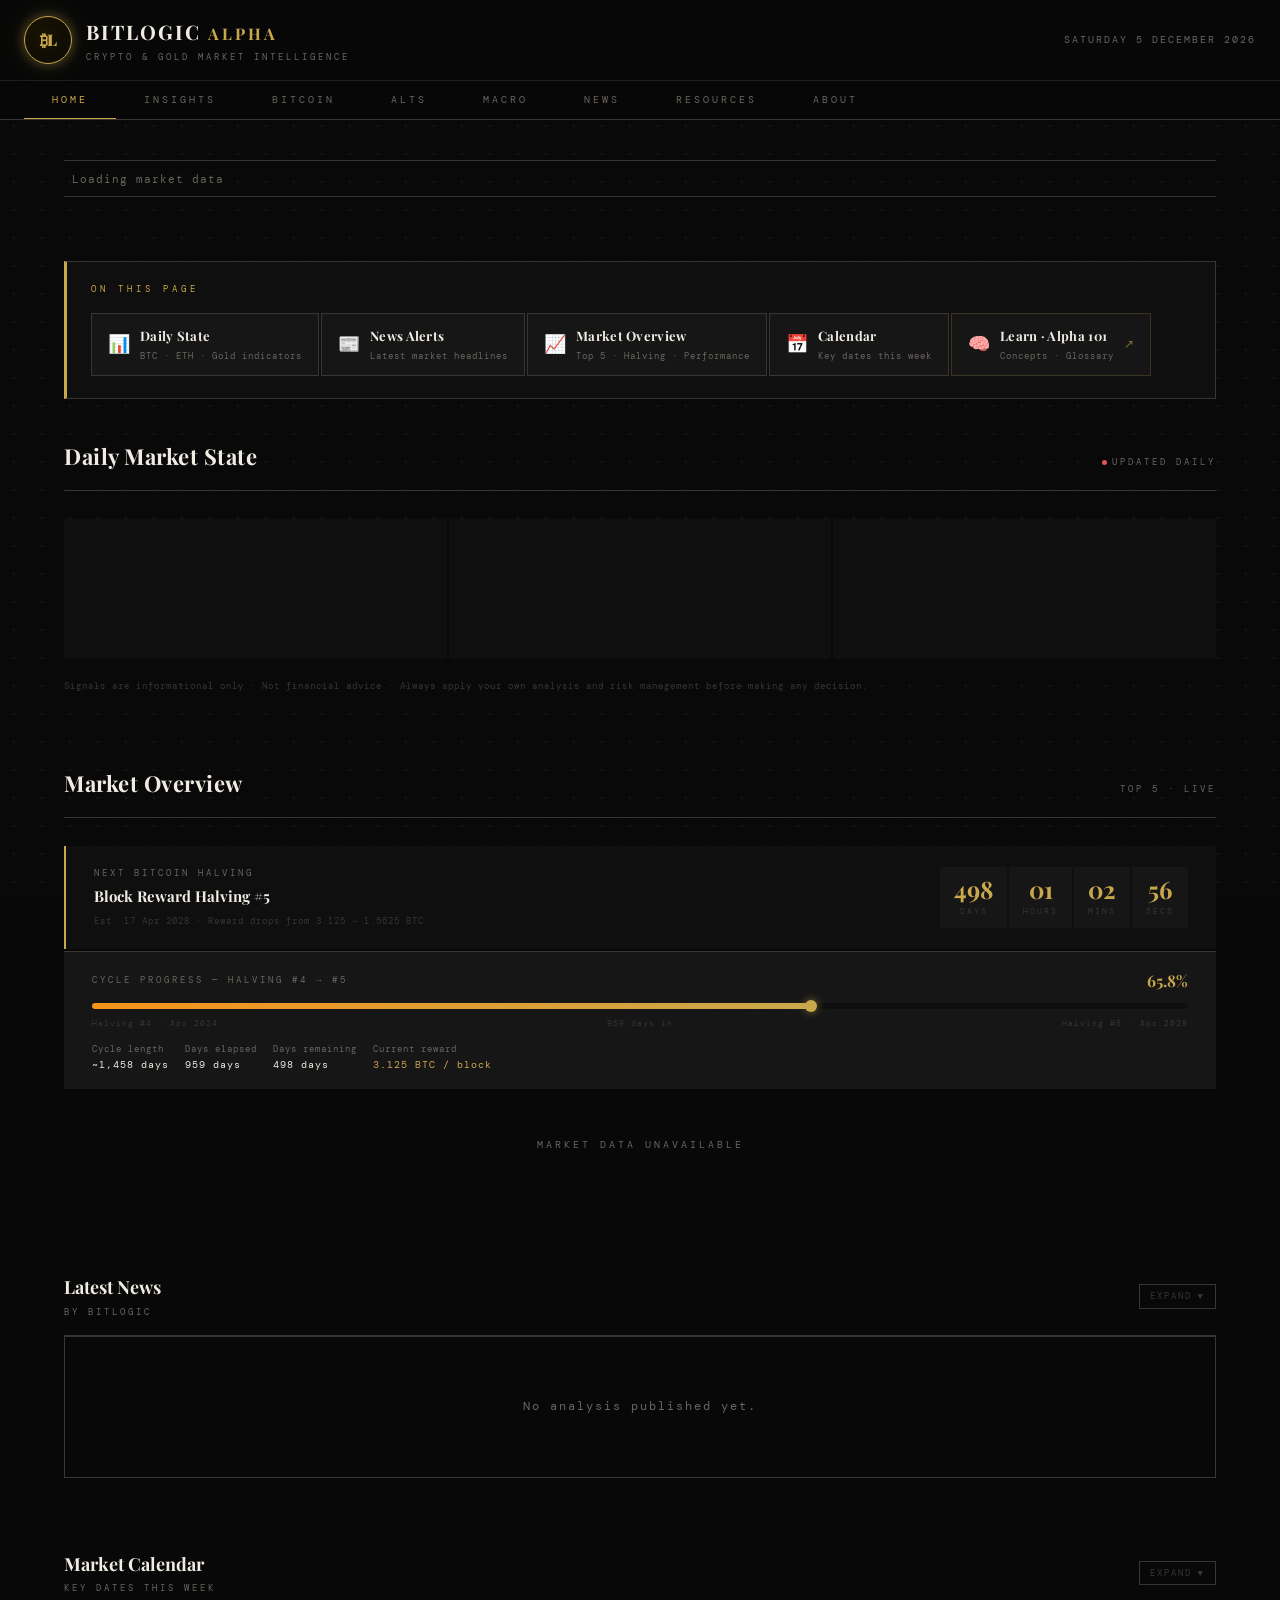
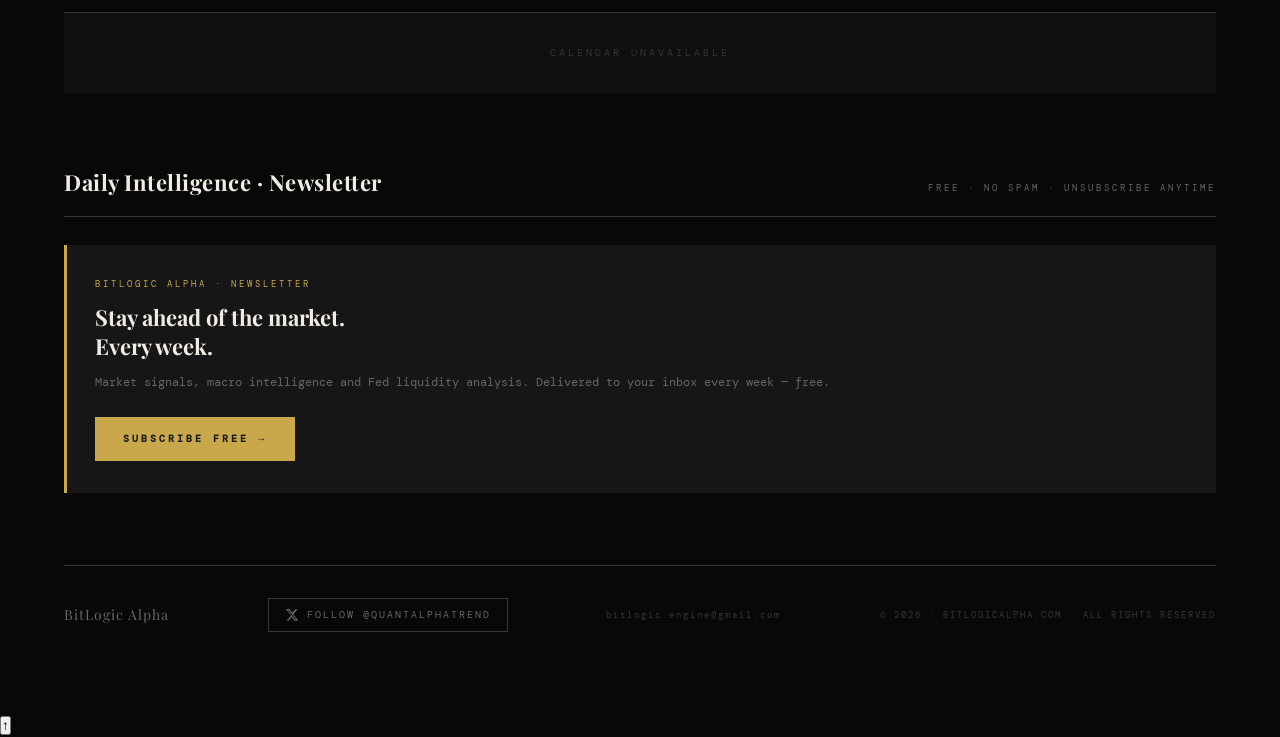
==== commit edeb4ebe: "Update index.html" ====
--- a/index.html
+++ b/index.html
@@ -90,7 +90,8 @@
   .ticker-track{gap:16px}
   .ticker-wrap{margin-bottom:32px}
 }</style>
-<link rel="stylesheet" href="/style.css"/>
+<link rel="stylesheet" href="/style.css" media="print" onload="this.media='all'"/>
+<noscript><link rel="stylesheet" href="/style.css"/></noscript>
 <!-- Chart.js loaded on demand by fetchMacro() -->
 </head>
 <body>
--- a/style.css
+++ b/style.css
@@ -1244,8 +1244,8 @@
    MOBILE — single clean pass (max-width:600px)
    ======================================== */
 @media(max-width:600px){
-  .page{padding:20px 14px 60px}
-  .sticky-nav header{padding:10px 14px}
+  .page{padding:12px 8px 60px !important;width:100% !important;max-width:100% !important}
+  .sticky-nav header{padding:10px 8px}
   .brand{gap:10px}
   .brand-mark{width:36px !important;height:36px !important}
   .brand-name{font-size:15px;letter-spacing:1px}
--- a/style.css
+++ b/style.css
@@ -1244,8 +1244,8 @@
    MOBILE — single clean pass (max-width:600px)
    ======================================== */
 @media(max-width:600px){
-  .page{padding:20px 14px 60px}
-  .sticky-nav header{padding:10px 14px}
+  .page{padding:12px 8px 60px !important;width:100% !important;max-width:100% !important}
+  .sticky-nav header{padding:10px 8px}
   .brand{gap:10px}
   .brand-mark{width:36px !important;height:36px !important}
   .brand-name{font-size:15px;letter-spacing:1px}
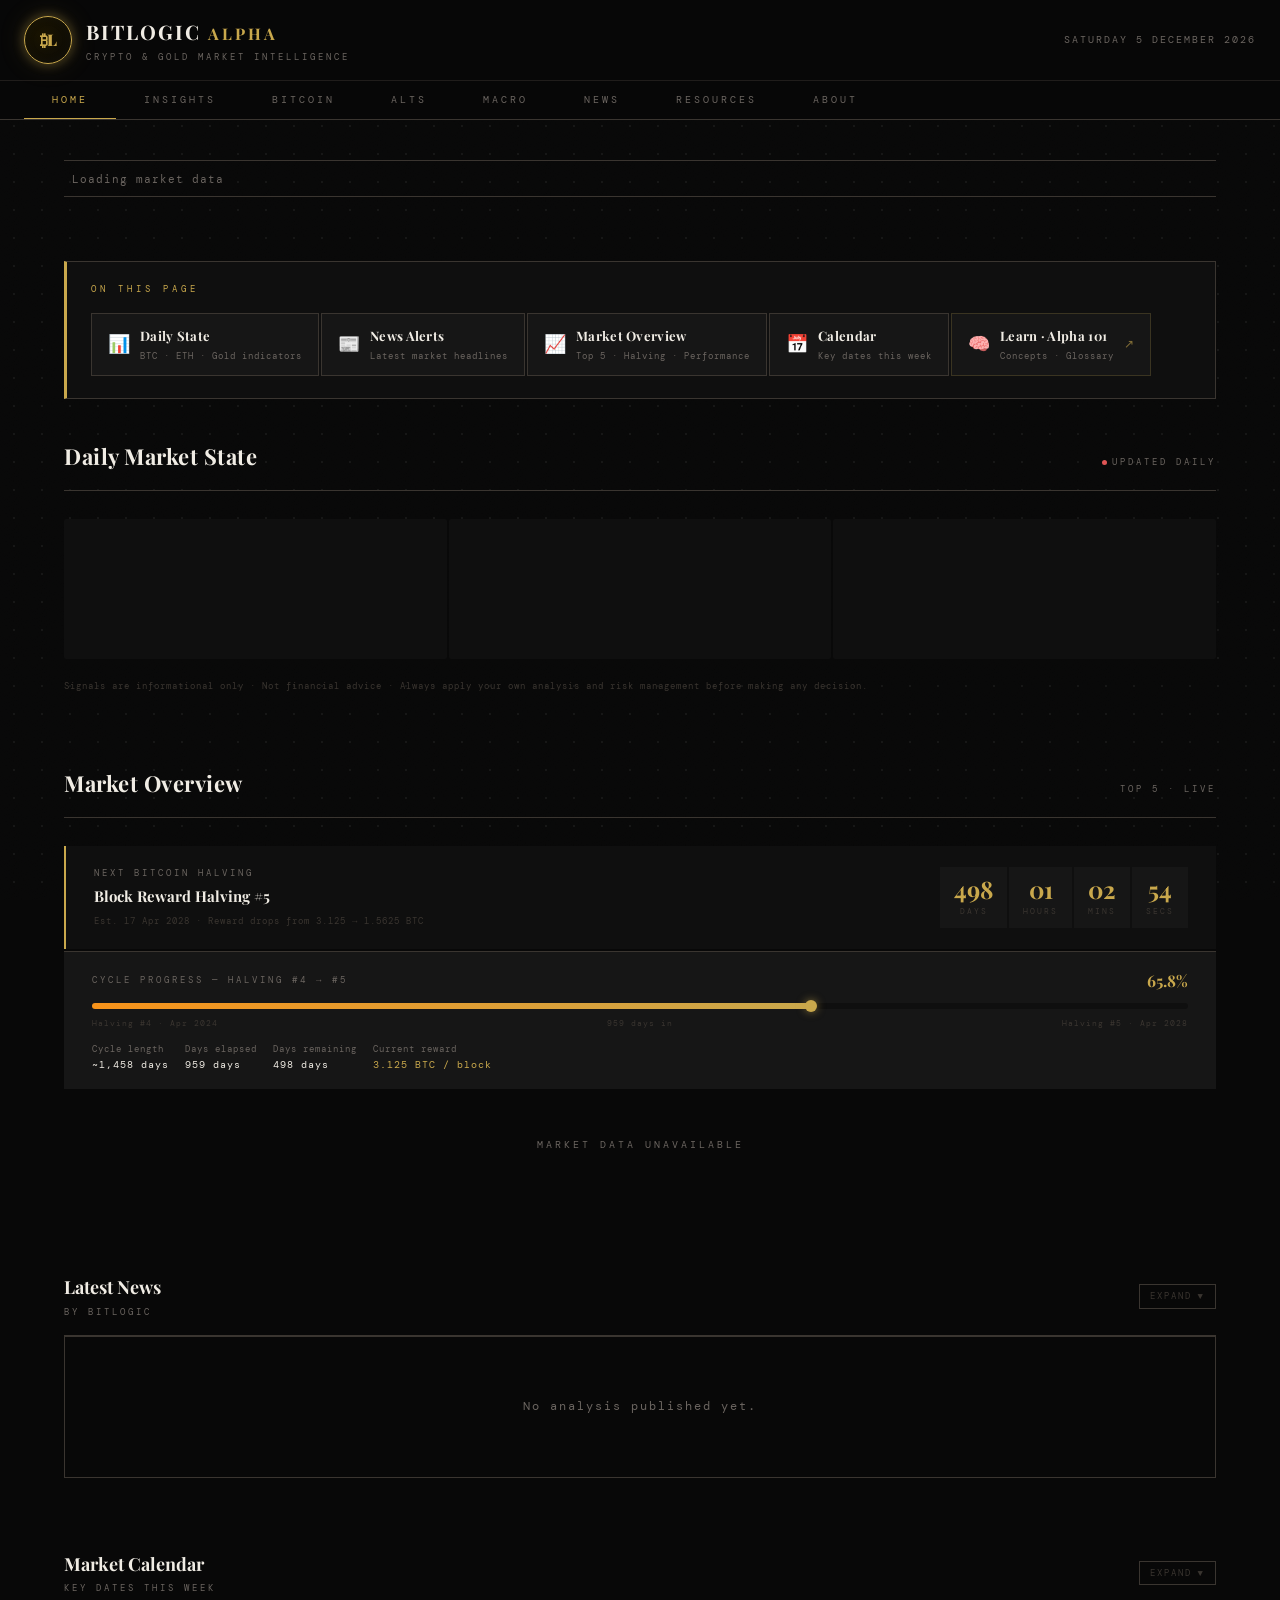
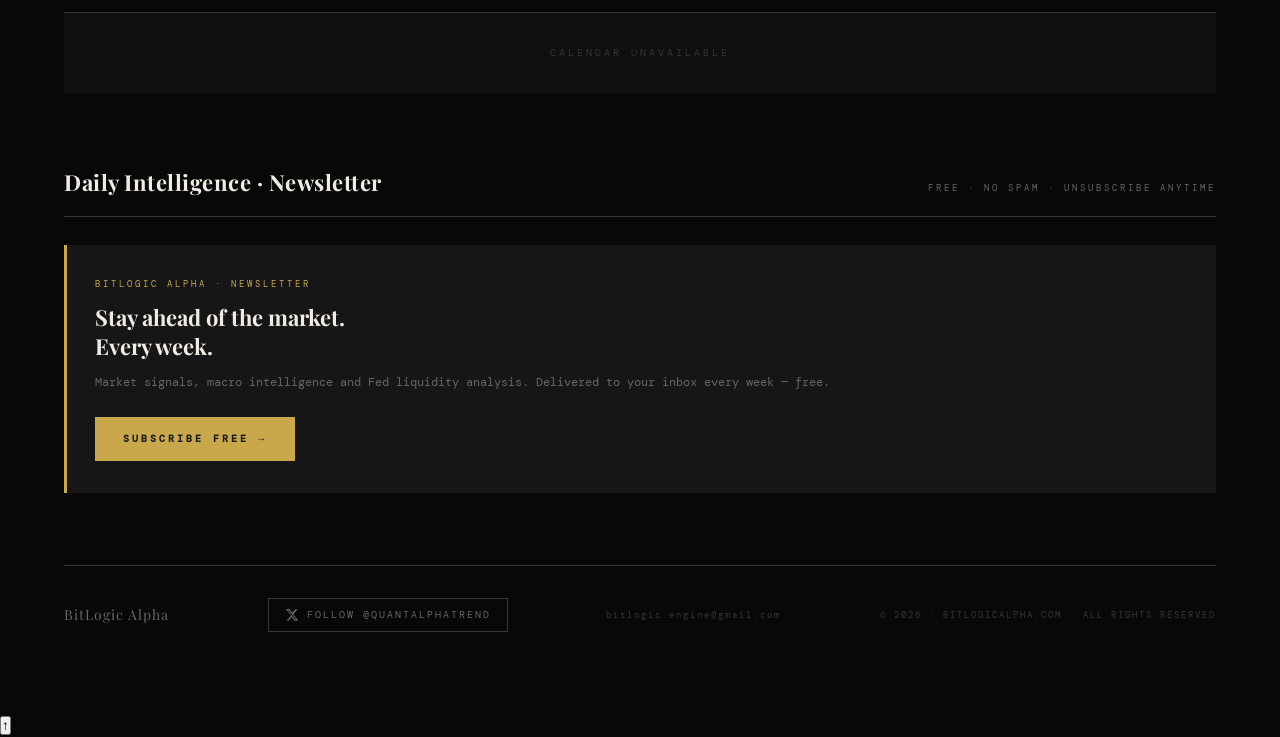
==== commit 38510b16: "Update index.html" ====
--- a/index.html
+++ b/index.html
@@ -130,7 +130,6 @@
 
 <div class="page" style="max-width:1800px;width:95%;margin:0 auto;padding:40px 32px 80px;position:relative;z-index:1">
 
-<h1 style="position:absolute;width:1px;height:1px;overflow:hidden;clip:rect(0,0,0,0);white-space:nowrap">BitLogic Alpha — Crypto and Gold Market Intelligence</h1>
   <!-- ══════════════ HOME VIEW ══════════════ -->
   <div class="view active" id="view-home">
 
@@ -189,7 +188,7 @@
 
     <div class="section" id="sec-market-state">
       <div class="section-header">
-        <h2 style="position:absolute;width:1px;height:1px;overflow:hidden;clip:rect(0,0,0,0);white-space:nowrap">Bitcoin, Ethereum and Gold Daily Market Signals</h2><div class="section-label">Daily Market State</div>
+        <div class="section-label">Daily Market State</div>
         <div class="section-meta section-meta-live"><span class="section-meta-live-dot"></span>Updated Daily</div>
       </div>
       <div id="trendWidget" class="trend-widget">
@@ -1881,7 +1880,7 @@
     <!-- BITLOGIC HEATMAP -->
     <div class="section" id="acc-heatmap">
       <div class="section-header">
-        <h2 style="position:absolute;width:1px;height:1px;overflow:hidden;clip:rect(0,0,0,0);white-space:nowrap">Bitcoin Z-Score Accumulation Heatmap</h2><div class="section-label">The BitLogic Heatmap</div>
+        <div class="section-label">The BitLogic Heatmap</div>
         <div class="section-meta">BTC Z-Score · Value Spectrum</div>
       </div>
 
--- a/style.css
+++ b/style.css
@@ -1244,8 +1244,12 @@
    MOBILE — single clean pass (max-width:600px)
    ======================================== */
 @media(max-width:600px){
-  .page{padding:12px 8px 60px !important;width:100% !important;max-width:100% !important}
-  .sticky-nav header{padding:10px 8px}
+  .page{padding:10px 0 60px !important;width:100% !important;max-width:100% !important}
+  .section{padding:0 8px}
+  .news-item{padding:16px 10px}
+  .trend-card{padding:16px 10px}
+  .section-header{padding:0 8px 16px}
+  .sticky-nav header{padding:10px 12px}
   .brand{gap:10px}
   .brand-mark{width:36px !important;height:36px !important}
   .brand-name{font-size:15px;letter-spacing:1px}
--- a/style.css
+++ b/style.css
@@ -1244,8 +1244,12 @@
    MOBILE — single clean pass (max-width:600px)
    ======================================== */
 @media(max-width:600px){
-  .page{padding:12px 8px 60px !important;width:100% !important;max-width:100% !important}
-  .sticky-nav header{padding:10px 8px}
+  .page{padding:10px 0 60px !important;width:100% !important;max-width:100% !important}
+  .section{padding:0 8px}
+  .news-item{padding:16px 10px}
+  .trend-card{padding:16px 10px}
+  .section-header{padding:0 8px 16px}
+  .sticky-nav header{padding:10px 12px}
   .brand{gap:10px}
   .brand-mark{width:36px !important;height:36px !important}
   .brand-name{font-size:15px;letter-spacing:1px}
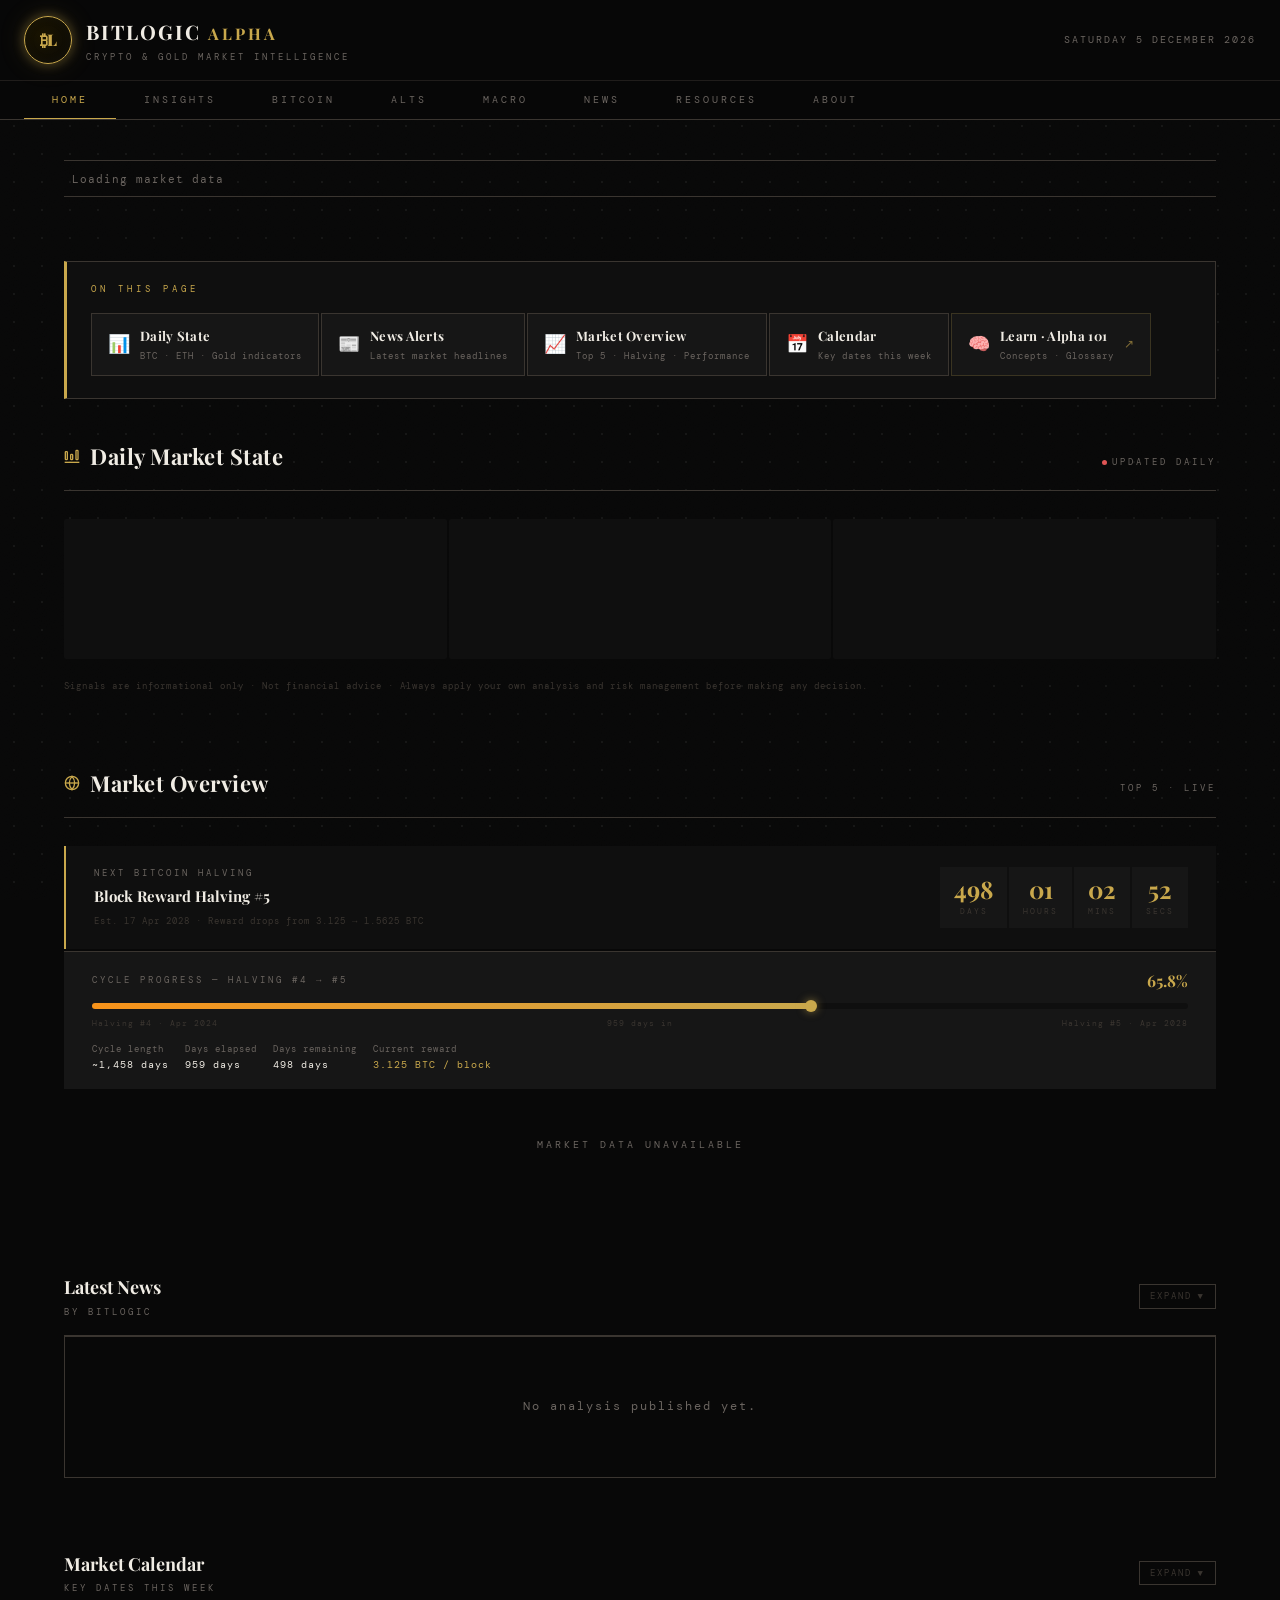
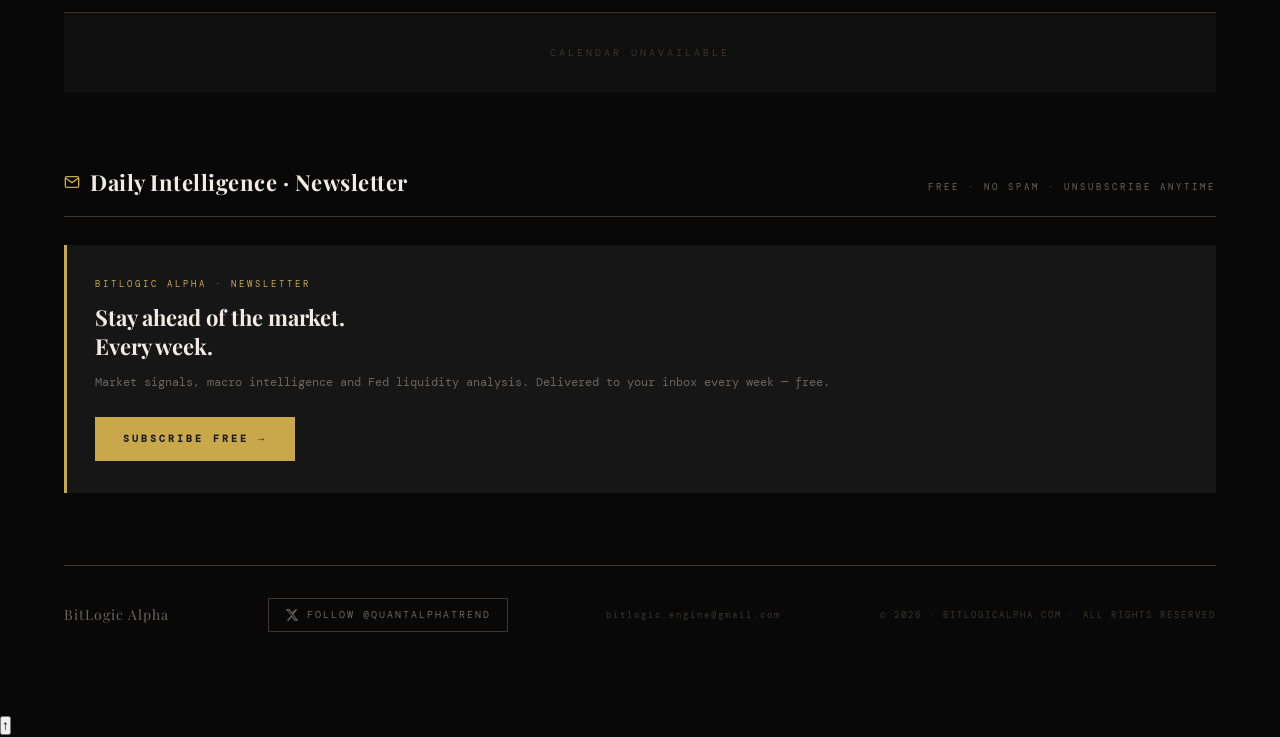
==== commit 0bcf4304: "Update index.html" ====
--- a/index.html
+++ b/index.html
@@ -188,7 +188,7 @@
 
     <div class="section" id="sec-market-state">
       <div class="section-header">
-        <div class="section-label">Daily Market State</div>
+        <div class="section-label" style="display:flex;align-items:center;gap:10px"><svg width="16" height="16" viewBox="0 0 24 24" fill="none" stroke="currentColor" stroke-width="2" style="flex-shrink:0;color:var(--gold)"><rect x="2" y="4" width="3" height="12" rx="1"/><rect x="10" y="8" width="3" height="8" rx="1"/><rect x="18" y="2" width="3" height="14" rx="1"/><line x1="1" y1="20" x2="23" y2="20"/></svg>Daily Market State</div>
         <div class="section-meta section-meta-live"><span class="section-meta-live-dot"></span>Updated Daily</div>
       </div>
       <div id="trendWidget" class="trend-widget">
@@ -203,7 +203,7 @@
 
     <div class="section" id="sec-market-overview">
       <div class="section-header">
-        <div class="section-label">Market Overview</div>
+        <div class="section-label" style="display:flex;align-items:center;gap:10px"><svg width="16" height="16" viewBox="0 0 24 24" fill="none" stroke="currentColor" stroke-width="2" style="flex-shrink:0;color:var(--gold)"><circle cx="12" cy="12" r="10"/><line x1="2" y1="12" x2="22" y2="12"/><path d="M12 2a15.3 15.3 0 0 1 4 10 15.3 15.3 0 0 1-4 10 15.3 15.3 0 0 1-4-10 15.3 15.3 0 0 1 4-10z"/></svg>Market Overview</div>
         <div class="section-meta">Top 5 · Live</div>
       </div>
       <div id="athBanner" class="ath-banner" style="display:none">
@@ -301,7 +301,7 @@
     <!-- Newsletter -->
     <div class="section" id="sec-newsletter">
       <div class="section-header">
-        <div class="section-label">Daily Intelligence · Newsletter</div>
+        <div class="section-label" style="display:flex;align-items:center;gap:10px"><svg width="16" height="16" viewBox="0 0 24 24" fill="none" stroke="currentColor" stroke-width="2" style="flex-shrink:0;color:var(--gold)"><path d="M4 4h16c1.1 0 2 .9 2 2v12c0 1.1-.9 2-2 2H4c-1.1 0-2-.9-2-2V6c0-1.1.9-2 2-2z"/><polyline points="22,6 12,13 2,6"/></svg>Daily Intelligence · Newsletter</div>
         <div class="section-meta">Free · No spam · Unsubscribe anytime</div>
       </div>
       <div style="background:var(--surface2);border-left:3px solid var(--gold);padding:32px 28px">
@@ -332,7 +332,7 @@
 
     <div class="section" id="sec-fg">
       <div class="section-header">
-        <div class="section-label">Crypto Fear & Greed</div>
+        <div class="section-label" style="display:flex;align-items:center;gap:10px"><svg width="16" height="16" viewBox="0 0 24 24" fill="none" stroke="currentColor" stroke-width="2" style="flex-shrink:0;color:var(--gold)"><circle cx="12" cy="12" r="10"/><path d="M8 15s1.5 2 4 2 4-2 4-2"/><line x1="9" y1="9" x2="9.01" y2="9"/><line x1="15" y1="9" x2="15.01" y2="9"/></svg>Crypto Fear & Greed</div>
         <div class="section-meta">Live · Updates Daily</div>
       </div>
       <div class="fg-large">
@@ -373,7 +373,7 @@
     <!-- BITLOGIC CUSTOM FG -->
     <div class="section" id="sec-custom-fg">
       <div class="section-header">
-        <div class="section-label">BitLogic Sentiment Index</div>
+        <div class="section-label" style="display:flex;align-items:center;gap:10px"><svg width="16" height="16" viewBox="0 0 24 24" fill="none" stroke="currentColor" stroke-width="2" style="flex-shrink:0;color:var(--gold)"><line x1="18" y1="20" x2="18" y2="10"/><line x1="12" y1="20" x2="12" y2="4"/><line x1="6" y1="20" x2="6" y2="14"/></svg>BitLogic Sentiment Index</div>
         <div class="section-meta">Proprietary · Derived from market data</div>
       </div>
       <div id="customFgWidget">
@@ -387,7 +387,7 @@
     <!-- BTC VS GOLD PERFORMANCE -->
     <div class="section" id="sec-btcgold">
       <div class="section-header">
-        <div class="section-label">BTC vs Gold Performance</div>
+        <div class="section-label" style="display:flex;align-items:center;gap:10px"><svg width="16" height="16" viewBox="0 0 24 24" fill="none" stroke="currentColor" stroke-width="2" style="flex-shrink:0;color:var(--gold)"><polyline points="22 12 18 12 15 21 9 3 6 12 2 12"/></svg>BTC vs Gold Performance</div>
         <div class="section-meta">Live · CoinGecko</div>
       </div>
       <div class="perf-wrap" id="perfWrap">
@@ -397,7 +397,7 @@
 
     <div class="section" id="sec-goldbtc-ratio">
       <div class="section-header">
-        <div class="section-label">Gold / BTC Ratio</div>
+        <div class="section-label" style="display:flex;align-items:center;gap:10px"><svg width="16" height="16" viewBox="0 0 24 24" fill="none" stroke="currentColor" stroke-width="2" style="flex-shrink:0;color:var(--gold)"><circle cx="9" cy="9" r="6"/><circle cx="15" cy="15" r="6"/></svg>Gold / BTC Ratio</div>
         <div class="section-meta">Live · Unique to BitLogic</div>
       </div>
       <div class="ratio-wrap" id="goldBtcRatioWrap">
@@ -434,7 +434,7 @@
 
     <div class="section" id="sec-dominance">
       <div class="section-header">
-        <div class="section-label">Market Dominance</div>
+        <div class="section-label" style="display:flex;align-items:center;gap:10px"><svg width="16" height="16" viewBox="0 0 24 24" fill="none" stroke="currentColor" stroke-width="2" style="flex-shrink:0;color:var(--gold)"><path d="M21.21 15.89A10 10 0 1 1 8 2.83"/><path d="M22 12A10 10 0 0 0 12 2v10z"/></svg>Market Dominance</div>
         <div class="section-meta">Live · CoinGecko</div>
       </div>
       <div class="dominance-wrap">
@@ -488,7 +488,7 @@
 
     <div class="section" id="sec-metrics">
       <div class="section-header">
-        <div class="section-label">Market Metrics</div>
+        <div class="section-label" style="display:flex;align-items:center;gap:10px"><svg width="16" height="16" viewBox="0 0 24 24" fill="none" stroke="currentColor" stroke-width="2" style="flex-shrink:0;color:var(--gold)"><rect x="2" y="2" width="9" height="9"/><rect x="13" y="2" width="9" height="9"/><rect x="2" y="13" width="9" height="9"/><rect x="13" y="13" width="9" height="9"/></svg>Market Metrics</div>
         <div class="section-meta">Live · CoinGecko</div>
       </div>
       <div class="sentiment-grid" id="metricsGrid">
@@ -502,7 +502,7 @@
 
     <div class="section" id="sec-weekly">
       <div class="section-header">
-        <div class="section-label">Weekly Summary</div>
+        <div class="section-label" style="display:flex;align-items:center;gap:10px"><svg width="16" height="16" viewBox="0 0 24 24" fill="none" stroke="currentColor" stroke-width="2" style="flex-shrink:0;color:var(--gold)"><rect x="3" y="4" width="18" height="18" rx="2"/><line x1="16" y1="2" x2="16" y2="6"/><line x1="8" y1="2" x2="8" y2="6"/><line x1="3" y1="10" x2="21" y2="10"/></svg>Weekly Summary</div>
         <div class="section-meta"></div>
       </div>
       <div id="weeklyList" class="week-list">
@@ -721,14 +721,14 @@
   <div class="view" id="view-macro">
 
     <div class="section-header" style="margin-top:32px">
-      <div class="section-label">Macro</div>
+      <div class="section-label" style="display:flex;align-items:center;gap:10px"><svg width="16" height="16" viewBox="0 0 24 24" fill="none" stroke="currentColor" stroke-width="2" style="flex-shrink:0;color:var(--gold)"><circle cx="12" cy="12" r="10"/><line x1="2" y1="12" x2="22" y2="12"/><path d="M12 2a15.3 15.3 0 0 1 4 10 15.3 15.3 0 0 1-4 10 15.3 15.3 0 0 1-4-10 15.3 15.3 0 0 1 4-10z"/></svg>Macro</div>
       <div class="section-meta">Bitcoin vs Global M2 Money Supply</div>
     </div>
 
     <!-- Chart Section -->
     <div class="section">
       <div class="section-header">
-        <div class="section-label" style="font-size:14px">BTC Price vs Global M2</div>
+        <div class="section-label" style="font-size:14px"><span style="display:flex;align-items:center;gap:10px"><svg width="16" height="16" viewBox="0 0 24 24" fill="none" stroke="currentColor" stroke-width="2" style="flex-shrink:0;color:var(--gold)"><line x1="12" y1="1" x2="12" y2="23"/><path d="M17 5H9.5a3.5 3.5 0 0 0 0 7h5a3.5 3.5 0 0 1 0 7H6"/></svg>BTC Price vs Global M2</span></div>
         <div class="section-meta">Log scale</div>
       </div>
       <div style="background:var(--surface2);padding:28px 24px">
@@ -777,7 +777,7 @@
     <!-- Fed Net Liquidity -->
     <div class="section">
       <div class="section-header">
-        <div class="section-label" style="font-size:14px">Fed Net Liquidity</div>
+        <div class="section-label" style="font-size:14px"><span style="display:flex;align-items:center;gap:10px"><svg width="16" height="16" viewBox="0 0 24 24" fill="none" stroke="currentColor" stroke-width="2" style="flex-shrink:0;color:var(--gold)"><path d="M3 3v18h18"/><path d="M18 9l-5 5-2-2-4 4"/></svg>Fed Net Liquidity</span></div>
         <div class="section-meta">Balance Sheet − TGA − RRP</div>
       </div>
       <div id="fedLiquidityWidget">
@@ -788,7 +788,7 @@
     <!-- Divergence Tracker -->
     <div class="section" id="sec-macro-divergence">
       <div class="section-header">
-        <div class="section-label" style="font-size:14px">Retail vs Liquidity Divergence</div>
+        <div class="section-label" style="font-size:14px"><span style="display:flex;align-items:center;gap:10px"><svg width="16" height="16" viewBox="0 0 24 24" fill="none" stroke="currentColor" stroke-width="2" style="flex-shrink:0;color:var(--gold)"><path d="M21 3L3 21"/><path d="M3 3l18 18"/></svg>Retail vs Liquidity Divergence</span></div>
         <div class="section-meta">Fear & Greed vs Fed Net Liquidity</div>
       </div>
       <div id="divergenceWidget">
@@ -909,7 +909,7 @@
     <!-- BitLogic Analysis -->
     <div class="section">
       <div class="section-header">
-        <div class="section-label" style="font-size:14px">Analysis</div>
+        <div class="section-label" style="font-size:14px"><span style="display:flex;align-items:center;gap:10px"><svg width="16" height="16" viewBox="0 0 24 24" fill="none" stroke="currentColor" stroke-width="2" style="flex-shrink:0;color:var(--gold)"><circle cx="11" cy="11" r="8"/><line x1="21" y1="21" x2="16.65" y2="16.65"/></svg>Analysis</span></div>
         <div class="section-meta">Macro Intelligence</div>
       </div>
 
@@ -940,7 +940,7 @@
   <div class="view" id="view-news">
     <div class="section" style="margin-top:32px">
       <div class="section-header">
-        <div class="section-label">Market Intelligence</div>
+        <div class="section-label" style="display:flex;align-items:center;gap:10px"><svg width="16" height="16" viewBox="0 0 24 24" fill="none" stroke="currentColor" stroke-width="2" style="flex-shrink:0;color:var(--gold)"><path d="M14 2H6a2 2 0 0 0-2 2v16a2 2 0 0 0 2 2h12a2 2 0 0 0 2-2V8z"/><polyline points="14 2 14 8 20 8"/><line x1="16" y1="13" x2="8" y2="13"/><line x1="16" y1="17" x2="8" y2="17"/></svg>Market Intelligence</div>
         <div class="section-meta">All Articles · Click to read</div>
       </div>
       <div id="newsTabList">
@@ -1620,7 +1620,7 @@
     <!-- WHAT ARE ALTS -->
     <div class="section">
       <div class="section-header">
-        <div class="section-label" id="alts-what">What Are Altcoins?</div>
+        <div class="section-label" id="alts-what"><span style="display:flex;align-items:center;gap:10px"><svg width="16" height="16" viewBox="0 0 24 24" fill="none" stroke="currentColor" stroke-width="2" style="flex-shrink:0;color:var(--gold)"><polygon points="12 2 2 7 12 12 22 7 12 2"/><polyline points="2 17 12 22 22 17"/><polyline points="2 12 12 17 22 12"/></svg>What Are Altcoins?</span></div>
         <div class="section-meta">The Basics</div>
       </div>
       <div class="alts-explainer">
@@ -1646,7 +1646,7 @@
     <!-- ETH/BTC RATIO -->
     <div class="section">
       <div class="section-header">
-        <div class="section-label" id="alts-ethbtc">ETH / BTC Ratio</div>
+        <div class="section-label" id="alts-ethbtc"><span style="display:flex;align-items:center;gap:10px"><svg width="16" height="16" viewBox="0 0 24 24" fill="none" stroke="currentColor" stroke-width="2" style="flex-shrink:0;color:var(--gold)"><polygon points="12 2 2 7 12 12 22 7 12 2"/><polyline points="2 17 12 22 22 17"/><polyline points="2 12 12 17 22 12"/></svg>ETH / BTC Ratio</span></div>
         <div class="section-meta">The Alt-Engine Signal</div>
       </div>
       <div id="ethBtcWidget" class="ethbtc-wrap">
@@ -1661,7 +1661,7 @@
     <!-- ALTCOIN SEASON INDEX -->
     <div class="section">
       <div class="section-header">
-        <div class="section-label" id="alts-season">Altcoin Season Index</div>
+        <div class="section-label" id="alts-season"><span style="display:flex;align-items:center;gap:10px"><svg width="16" height="16" viewBox="0 0 24 24" fill="none" stroke="currentColor" stroke-width="2" style="flex-shrink:0;color:var(--gold)"><circle cx="12" cy="8" r="6"/><path d="M15.477 12.89L17 22l-5-3-5 3 1.523-9.11"/></svg>Altcoin Season Index</span></div>
         <div class="section-meta">Live · BTC Dominance</div>
       </div>
       <div id="altSeasonWidget" class="alt-season-wrap">
@@ -1676,7 +1676,7 @@
     <!-- TOP PERFORMERS -->
     <div class="section">
       <div class="section-header">
-        <div class="section-label" id="alts-performers">Top Performers</div>
+        <div class="section-label" id="alts-performers"><span style="display:flex;align-items:center;gap:10px"><svg width="16" height="16" viewBox="0 0 24 24" fill="none" stroke="currentColor" stroke-width="2" style="flex-shrink:0;color:var(--gold)"><polyline points="23 6 13.5 15.5 8.5 10.5 1 18"/><polyline points="17 6 23 6 23 12"/></svg>Top Performers</span></div>
         <div class="section-meta">Top 100 · 24H · Live</div>
       </div>
       <div class="performers-grid">
@@ -1694,7 +1694,7 @@
     <!-- TOP 20 TABLE -->
     <div class="section">
       <div class="section-header">
-        <div class="section-label" id="alts-top20">Top 20 by Market Cap</div>
+        <div class="section-label" id="alts-top20"><span style="display:flex;align-items:center;gap:10px"><svg width="16" height="16" viewBox="0 0 24 24" fill="none" stroke="currentColor" stroke-width="2" style="flex-shrink:0;color:var(--gold)"><line x1="8" y1="6" x2="21" y2="6"/><line x1="8" y1="12" x2="21" y2="12"/><line x1="8" y1="18" x2="21" y2="18"/><line x1="3" y1="6" x2="3.01" y2="6"/><line x1="3" y1="12" x2="3.01" y2="12"/><line x1="3" y1="18" x2="3.01" y2="18"/></svg>Top 20 by Market Cap</span></div>
         <div class="section-meta">Live · CoinGecko</div>
       </div>
       <div id="altsTableWidget"><div style="display:flex;flex-direction:column;gap:6px;padding:8px 0"><div class="skeleton skel-block"></div><div class="skeleton skel-block"></div><div class="skeleton skel-block"></div><div class="skeleton skel-block"></div><div class="skeleton skel-block"></div><div class="skeleton skel-block"></div><div class="skeleton skel-block"></div><div class="skeleton skel-block"></div></div></div>
@@ -1717,7 +1717,7 @@
 
     <div class="section">
       <div class="section-header">
-        <div class="section-label" id="about-intro">About BitLogic Alpha</div>
+        <div class="section-label" id="about-intro"><span style="display:flex;align-items:center;gap:10px"><svg width="16" height="16" viewBox="0 0 24 24" fill="none" stroke="currentColor" stroke-width="2" style="flex-shrink:0;color:var(--gold)"><path d="M12 22s8-4 8-10V5l-8-3-8 3v7c0 6 8 10 8 10z"/></svg>About BitLogic Alpha</span></div>
         <div class="section-meta">Who We Are</div>
       </div>
       <div class="about-hero">
@@ -1733,7 +1733,7 @@
 
     <div class="section">
       <div class="section-header">
-        <div class="section-label" id="about-what">What We Do</div>
+        <div class="section-label" id="about-what"><span style="display:flex;align-items:center;gap:10px"><svg width="16" height="16" viewBox="0 0 24 24" fill="none" stroke="currentColor" stroke-width="2" style="flex-shrink:0;color:var(--gold)"><circle cx="12" cy="12" r="10"/><line x1="12" y1="8" x2="12" y2="12"/><line x1="12" y1="16" x2="12.01" y2="16"/></svg>What We Do</span></div>
         <div class="section-meta">Our Tools</div>
       </div>
       <div class="about-grid">
@@ -1772,7 +1772,7 @@
 
     <div class="section">
       <div class="section-header">
-        <div class="section-label" id="about-how">How The Market State Works</div>
+        <div class="section-label" id="about-how"><span style="display:flex;align-items:center;gap:10px"><svg width="16" height="16" viewBox="0 0 24 24" fill="none" stroke="currentColor" stroke-width="2" style="flex-shrink:0;color:var(--gold)"><circle cx="12" cy="12" r="3"/><path d="M19.07 4.93a10 10 0 0 1 0 14.14M4.93 4.93a10 10 0 0 0 0 14.14"/></svg>How The Market State Works</span></div>
         <div class="section-meta">Our Methodology</div>
       </div>
       <div class="about-methodology">
@@ -1791,7 +1791,7 @@
 
     <div class="section">
       <div class="section-header">
-        <div class="section-label" id="about-bsi">BitLogic Sentiment Index (BSI)</div>
+        <div class="section-label" id="about-bsi"><span style="display:flex;align-items:center;gap:10px"><svg width="16" height="16" viewBox="0 0 24 24" fill="none" stroke="currentColor" stroke-width="2" style="flex-shrink:0;color:var(--gold)"><line x1="18" y1="20" x2="18" y2="10"/><line x1="12" y1="20" x2="12" y2="4"/><line x1="6" y1="20" x2="6" y2="14"/></svg>BitLogic Sentiment Index (BSI)</span></div>
         <div class="section-meta">Proprietary Indicator</div>
       </div>
       <div class="about-methodology">
@@ -1828,7 +1828,7 @@
 
     <div class="section">
       <div class="section-header">
-        <div class="section-label" id="about-macro">Macro Tools</div>
+        <div class="section-label" id="about-macro"><span style="display:flex;align-items:center;gap:10px"><svg width="16" height="16" viewBox="0 0 24 24" fill="none" stroke="currentColor" stroke-width="2" style="flex-shrink:0;color:var(--gold)"><path d="M14.7 6.3a1 1 0 0 0 0 1.4l1.6 1.6a1 1 0 0 0 1.4 0l3.77-3.77a6 6 0 0 1-7.94 7.94l-6.91 6.91a2.12 2.12 0 0 1-3-3l6.91-6.91a6 6 0 0 1 7.94-7.94l-3.76 3.76z"/></svg>Macro Tools</span></div>
         <div class="section-meta">Bitcoin & Global Liquidity</div>
       </div>
       <div class="about-methodology">
@@ -1848,7 +1848,7 @@
 
     <div class="section">
       <div class="section-header">
-        <div class="section-label" id="about-who">Who Is This For</div>
+        <div class="section-label" id="about-who"><span style="display:flex;align-items:center;gap:10px"><svg width="16" height="16" viewBox="0 0 24 24" fill="none" stroke="currentColor" stroke-width="2" style="flex-shrink:0;color:var(--gold)"><path d="M17 21v-2a4 4 0 0 0-4-4H5a4 4 0 0 0-4 4v2"/><circle cx="9" cy="7" r="4"/><path d="M23 21v-2a4 4 0 0 0-3-3.87"/><path d="M16 3.13a4 4 0 0 1 0 7.75"/></svg>Who Is This For</span></div>
         <div class="section-meta">Our Audience</div>
       </div>
       <div class="about-audience">
@@ -1880,7 +1880,7 @@
     <!-- BITLOGIC HEATMAP -->
     <div class="section" id="acc-heatmap">
       <div class="section-header">
-        <div class="section-label">The BitLogic Heatmap</div>
+        <div class="section-label" style="display:flex;align-items:center;gap:10px"><svg width="16" height="16" viewBox="0 0 24 24" fill="none" stroke="currentColor" stroke-width="2" style="flex-shrink:0;color:var(--gold)"><rect x="3" y="3" width="18" height="18" rx="2"/><rect x="7" y="7" width="3" height="10" rx="1" fill="currentColor" stroke="none"/><rect x="14" y="10" width="3" height="7" rx="1" fill="currentColor" stroke="none"/></svg>The BitLogic Heatmap</div>
         <div class="section-meta">BTC Z-Score · Value Spectrum</div>
       </div>
 
@@ -1978,7 +1978,7 @@
     <!-- WHALE FOOTPRINT -->
     <div class="section" id="acc-whale">
       <div class="section-header">
-        <div class="section-label">Whale Footprint</div>
+        <div class="section-label" style="display:flex;align-items:center;gap:10px"><svg width="16" height="16" viewBox="0 0 24 24" fill="none" stroke="currentColor" stroke-width="2" style="flex-shrink:0;color:var(--gold)"><path d="M21 16V8a2 2 0 0 0-1-1.73l-7-4a2 2 0 0 0-2 0l-7 4A2 2 0 0 0 3 8v8a2 2 0 0 0 1 1.73l7 4a2 2 0 0 0 2 0l7-4A2 2 0 0 0 21 16z"/></svg>Whale Footprint</div>
         <div class="section-meta">Order Book Liquidity · Live from Binance</div>
       </div>
       <div style="background:var(--surface2);padding:28px 24px">
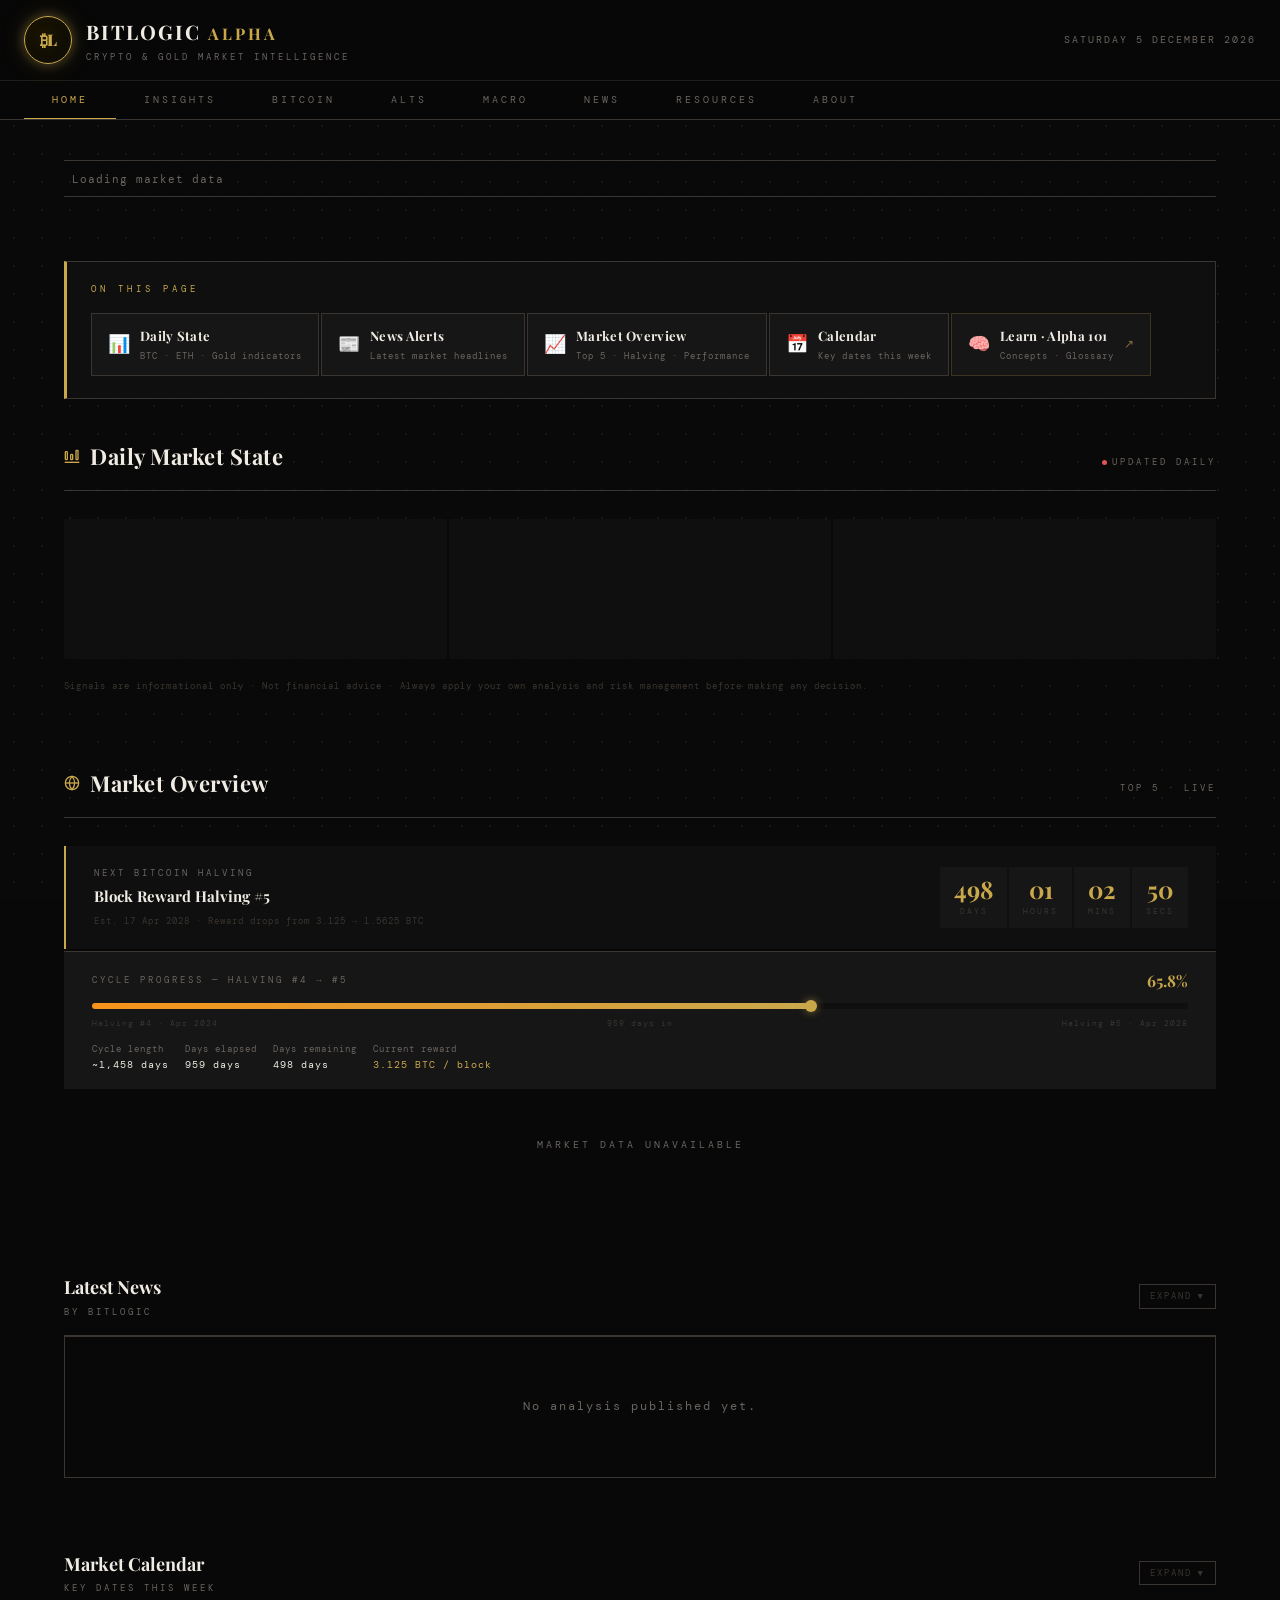
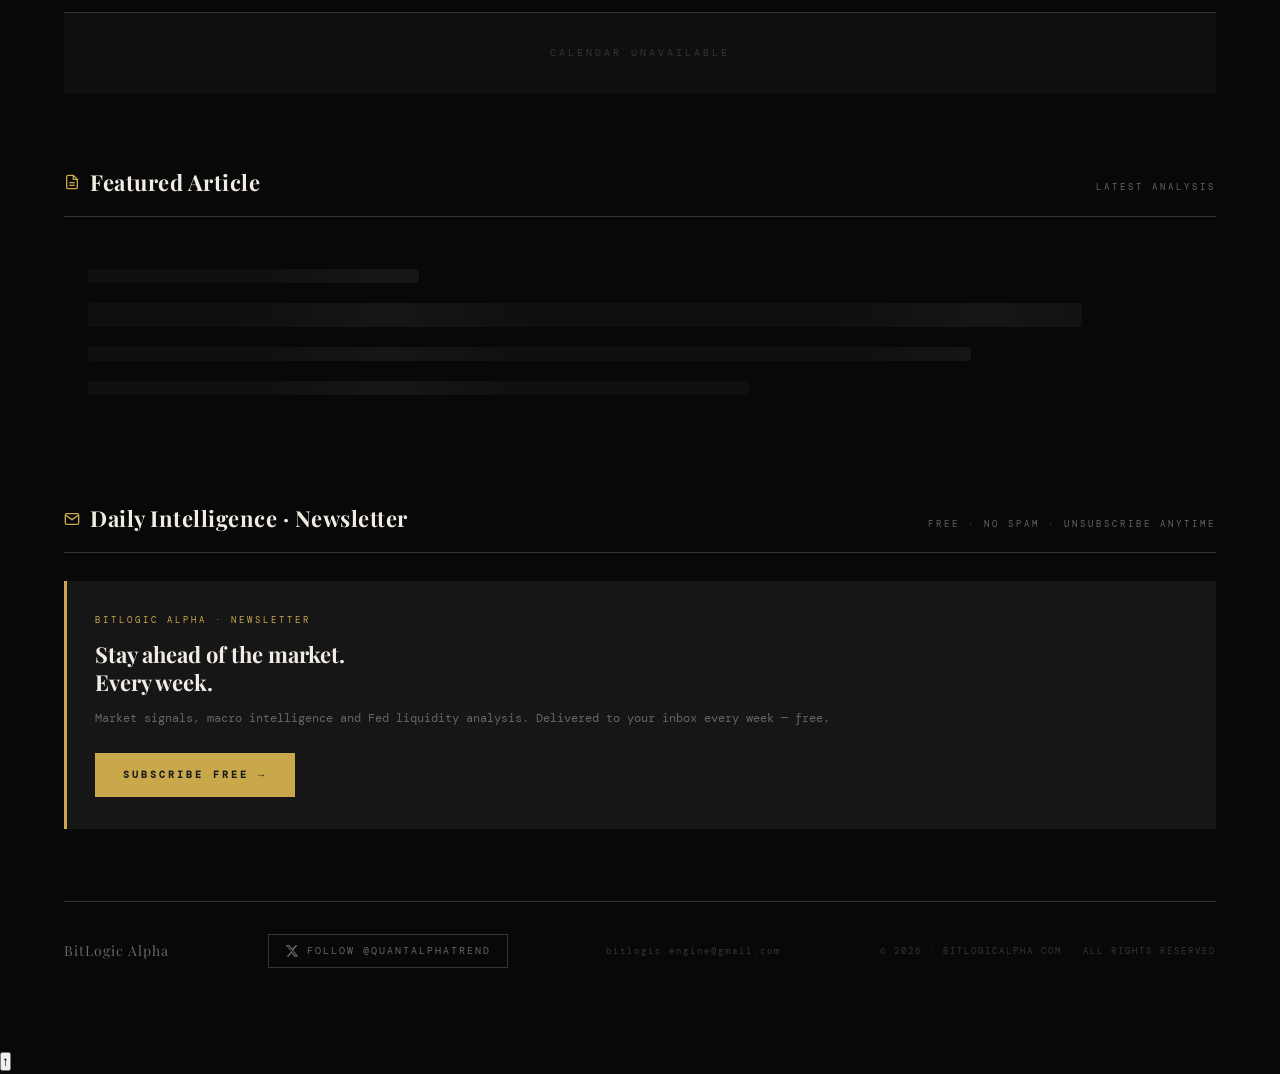
==== commit 8e150a67: "Update index.html" ====
--- a/index.html
+++ b/index.html
@@ -298,6 +298,25 @@
       </div>
     </div>
 
+    <!-- Featured Article -->
+    <div class="section" id="sec-featured">
+      <div class="section-header">
+        <div class="section-label" style="display:flex;align-items:center;gap:10px">
+          <svg width="16" height="16" viewBox="0 0 24 24" fill="none" stroke="currentColor" stroke-width="2" style="flex-shrink:0;color:var(--gold)"><path d="M14 2H6a2 2 0 0 0-2 2v16a2 2 0 0 0 2 2h12a2 2 0 0 0 2-2V8z"/><polyline points="14 2 14 8 20 8"/><line x1="16" y1="13" x2="8" y2="13"/><line x1="16" y1="17" x2="8" y2="17"/></svg>
+          Featured Article
+        </div>
+        <div class="section-meta">Latest Analysis</div>
+      </div>
+      <div id="featuredArticle">
+        <div style="padding:24px;display:flex;flex-direction:column;gap:10px">
+          <div class="skeleton skel-block" style="height:14px;width:30%"></div>
+          <div class="skeleton skel-block" style="height:24px;width:90%"></div>
+          <div class="skeleton skel-block" style="height:14px;width:80%"></div>
+          <div class="skeleton skel-block short" style="height:14px;width:60%"></div>
+        </div>
+      </div>
+    </div>
+
     <!-- Newsletter -->
     <div class="section" id="sec-newsletter">
       <div class="section-header">
@@ -2949,6 +2968,7 @@
     if(!res.ok) throw new Error();
     const items=await res.json();
     window._newsItems = items;
+    renderFeaturedArticle(items);
     if(!items.length){el.innerHTML='<div class="empty-news">No analysis published yet.</div>';return}
     const n=items[0];
     const shareText = encodeURIComponent(`${n.title}\n\nRead the full analysis 👇\nhttps://bitlogicalpha.com\n\n#Bitcoin #Crypto #Gold @QuantAlphaTrend`);
@@ -2980,6 +3000,27 @@
     if(!cached) el.innerHTML='<div class="empty-news">No analysis published yet.</div>';
     else showLastUpdated('newsList', cached.ts, true);
   }
+}
+
+function renderFeaturedArticle(items){
+  const el = document.getElementById('featuredArticle');
+  if(!el || !items || !items.length) return;
+  const n = items[0];
+  const preview = n.body ? n.body.split('\n').filter(p=>p.trim())[0] || '' : '';
+  const shareText = encodeURIComponent(n.title + '\n\nhttps://bitlogicalpha.com\n\n#Bitcoin #Crypto @QuantAlphaTrend');
+  el.innerHTML =
+    '<a href="' + BASE + '/article.html?id=0" target="_blank" style="display:block;text-decoration:none;background:var(--surface2);border-left:3px solid var(--gold);padding:28px 28px 24px;transition:background 0.2s" onmouseover="this.style.background=\'var(--surface)\'" onmouseout="this.style.background=\'var(--surface2)\'">' +
+      '<div style="font-size:9px;color:var(--gold);letter-spacing:3px;text-transform:uppercase;margin-bottom:10px">BitLogic Alpha · ' + (n.date||'') + '</div>' +
+      '<div style="font-family:\'Playfair Display\',Georgia,serif;font-size:clamp(18px,3vw,24px);font-weight:700;color:var(--text);line-height:1.3;margin-bottom:12px">' + (n.title||'') + '</div>' +
+      '<div style="font-size:12px;color:var(--text-muted);line-height:1.85;margin-bottom:20px;display:-webkit-box;-webkit-line-clamp:3;-webkit-box-orient:vertical;overflow:hidden">' + preview + '</div>' +
+      '<div style="display:flex;align-items:center;justify-content:space-between;flex-wrap:wrap;gap:12px">' +
+        '<span style="font-size:9px;color:var(--gold);letter-spacing:2px;text-transform:uppercase">Read Full Article \u2192</span>' +
+        '<a href="https://x.com/intent/tweet?text=' + shareText + '" target="_blank" rel="noopener" onclick="event.stopPropagation()" style="display:flex;align-items:center;gap:6px;font-size:9px;color:var(--text-muted);letter-spacing:1px;text-decoration:none;text-transform:uppercase" onmouseover="this.style.color=\'var(--gold)\'" onmouseout="this.style.color=\'var(--text-muted)\'">' +
+          '<svg viewBox="0 0 24 24" width="12" height="12" fill="currentColor"><path d="M18.244 2.25h3.308l-7.227 8.26 8.502 11.24H16.17l-4.714-6.231-5.401 6.231H2.744l7.73-8.835L1.254 2.25H8.08l4.253 5.622 5.911-5.622zm-1.161 17.52h1.833L7.084 4.126H5.117z"/></svg>' +
+          'Share' +
+        '</a>' +
+      '</div>' +
+    '</a>';
 }
 
 function renderNewsTab(items){
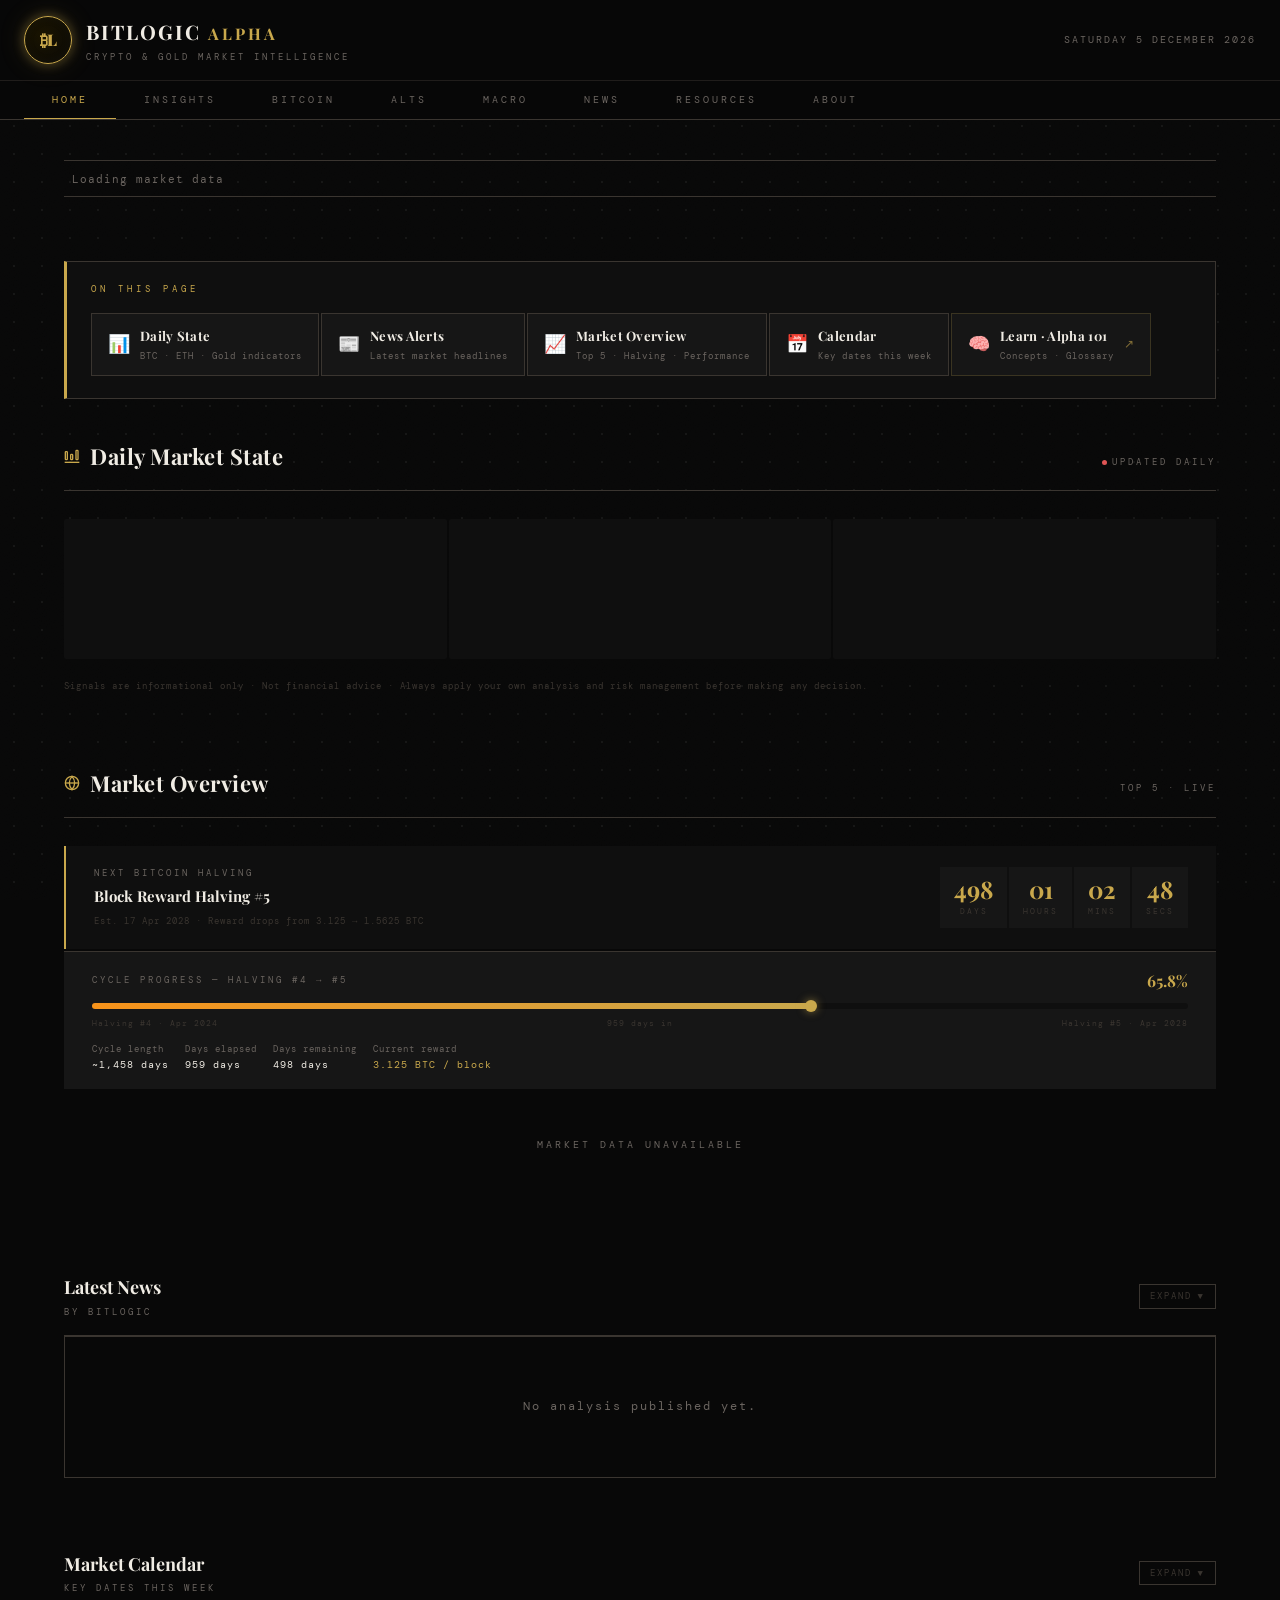
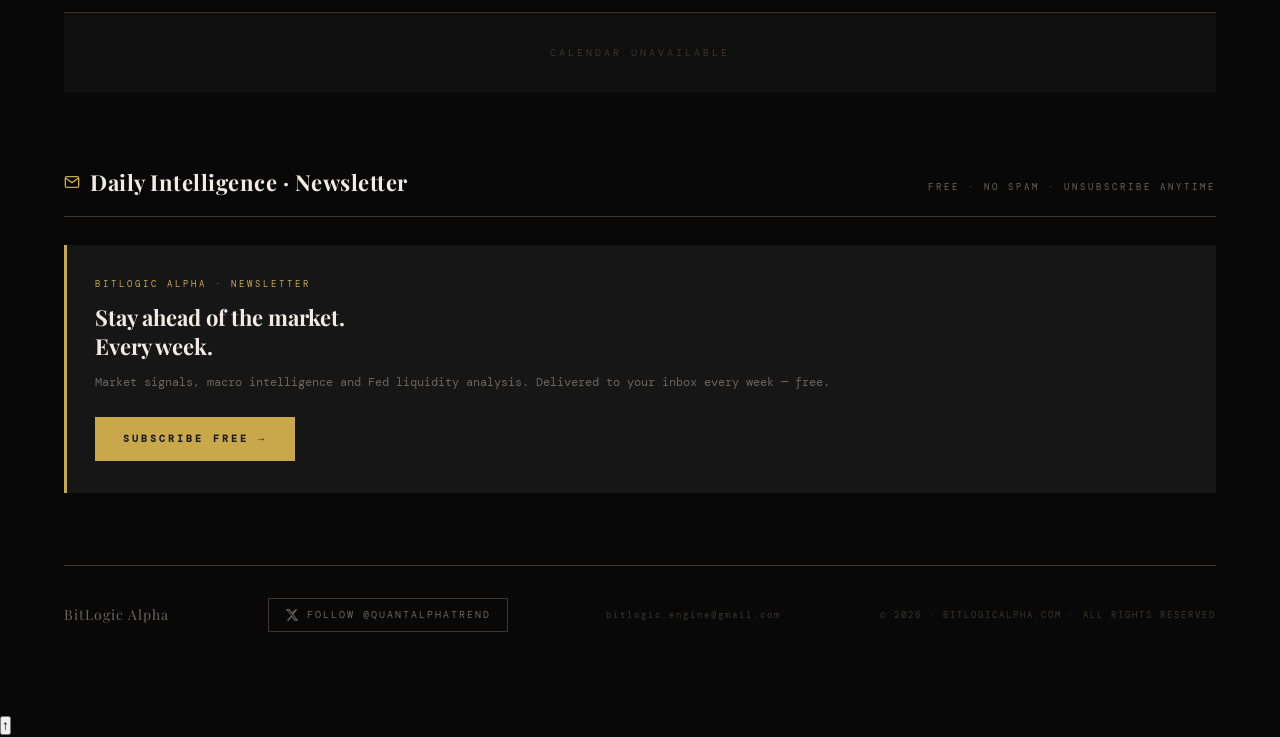
==== commit bb4f198b: "Update index.html" ====
--- a/index.html
+++ b/index.html
@@ -298,25 +298,6 @@
       </div>
     </div>
 
-    <!-- Featured Article -->
-    <div class="section" id="sec-featured">
-      <div class="section-header">
-        <div class="section-label" style="display:flex;align-items:center;gap:10px">
-          <svg width="16" height="16" viewBox="0 0 24 24" fill="none" stroke="currentColor" stroke-width="2" style="flex-shrink:0;color:var(--gold)"><path d="M14 2H6a2 2 0 0 0-2 2v16a2 2 0 0 0 2 2h12a2 2 0 0 0 2-2V8z"/><polyline points="14 2 14 8 20 8"/><line x1="16" y1="13" x2="8" y2="13"/><line x1="16" y1="17" x2="8" y2="17"/></svg>
-          Featured Article
-        </div>
-        <div class="section-meta">Latest Analysis</div>
-      </div>
-      <div id="featuredArticle">
-        <div style="padding:24px;display:flex;flex-direction:column;gap:10px">
-          <div class="skeleton skel-block" style="height:14px;width:30%"></div>
-          <div class="skeleton skel-block" style="height:24px;width:90%"></div>
-          <div class="skeleton skel-block" style="height:14px;width:80%"></div>
-          <div class="skeleton skel-block short" style="height:14px;width:60%"></div>
-        </div>
-      </div>
-    </div>
-
     <!-- Newsletter -->
     <div class="section" id="sec-newsletter">
       <div class="section-header">
@@ -2968,7 +2949,6 @@
     if(!res.ok) throw new Error();
     const items=await res.json();
     window._newsItems = items;
-    renderFeaturedArticle(items);
     if(!items.length){el.innerHTML='<div class="empty-news">No analysis published yet.</div>';return}
     const n=items[0];
     const shareText = encodeURIComponent(`${n.title}\n\nRead the full analysis 👇\nhttps://bitlogicalpha.com\n\n#Bitcoin #Crypto #Gold @QuantAlphaTrend`);
@@ -3000,27 +2980,6 @@
     if(!cached) el.innerHTML='<div class="empty-news">No analysis published yet.</div>';
     else showLastUpdated('newsList', cached.ts, true);
   }
-}
-
-function renderFeaturedArticle(items){
-  const el = document.getElementById('featuredArticle');
-  if(!el || !items || !items.length) return;
-  const n = items[0];
-  const preview = n.body ? n.body.split('\n').filter(p=>p.trim())[0] || '' : '';
-  const shareText = encodeURIComponent(n.title + '\n\nhttps://bitlogicalpha.com\n\n#Bitcoin #Crypto @QuantAlphaTrend');
-  el.innerHTML =
-    '<a href="' + BASE + '/article.html?id=0" target="_blank" style="display:block;text-decoration:none;background:var(--surface2);border-left:3px solid var(--gold);padding:28px 28px 24px;transition:background 0.2s" onmouseover="this.style.background=\'var(--surface)\'" onmouseout="this.style.background=\'var(--surface2)\'">' +
-      '<div style="font-size:9px;color:var(--gold);letter-spacing:3px;text-transform:uppercase;margin-bottom:10px">BitLogic Alpha · ' + (n.date||'') + '</div>' +
-      '<div style="font-family:\'Playfair Display\',Georgia,serif;font-size:clamp(18px,3vw,24px);font-weight:700;color:var(--text);line-height:1.3;margin-bottom:12px">' + (n.title||'') + '</div>' +
-      '<div style="font-size:12px;color:var(--text-muted);line-height:1.85;margin-bottom:20px;display:-webkit-box;-webkit-line-clamp:3;-webkit-box-orient:vertical;overflow:hidden">' + preview + '</div>' +
-      '<div style="display:flex;align-items:center;justify-content:space-between;flex-wrap:wrap;gap:12px">' +
-        '<span style="font-size:9px;color:var(--gold);letter-spacing:2px;text-transform:uppercase">Read Full Article \u2192</span>' +
-        '<a href="https://x.com/intent/tweet?text=' + shareText + '" target="_blank" rel="noopener" onclick="event.stopPropagation()" style="display:flex;align-items:center;gap:6px;font-size:9px;color:var(--text-muted);letter-spacing:1px;text-decoration:none;text-transform:uppercase" onmouseover="this.style.color=\'var(--gold)\'" onmouseout="this.style.color=\'var(--text-muted)\'">' +
-          '<svg viewBox="0 0 24 24" width="12" height="12" fill="currentColor"><path d="M18.244 2.25h3.308l-7.227 8.26 8.502 11.24H16.17l-4.714-6.231-5.401 6.231H2.744l7.73-8.835L1.254 2.25H8.08l4.253 5.622 5.911-5.622zm-1.161 17.52h1.833L7.084 4.126H5.117z"/></svg>' +
-          'Share' +
-        '</a>' +
-      '</div>' +
-    '</a>';
 }
 
 function renderNewsTab(items){
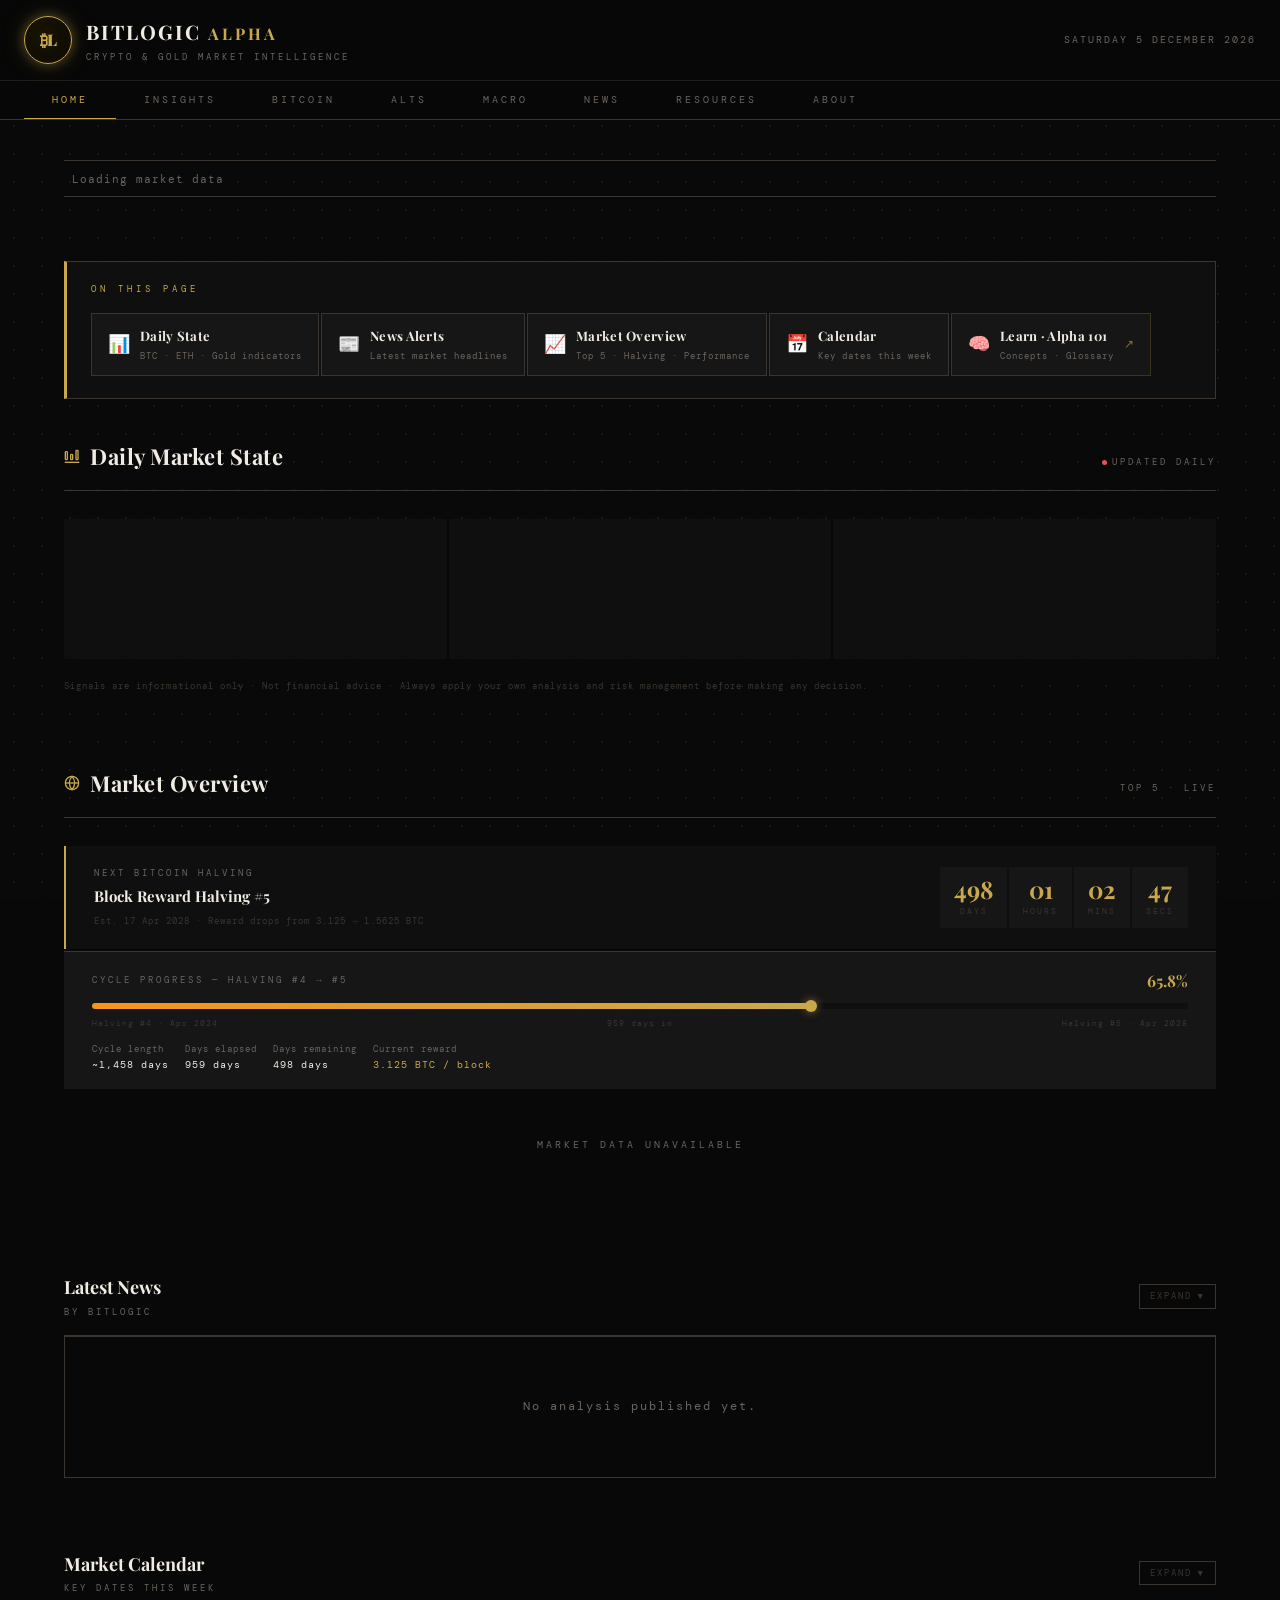
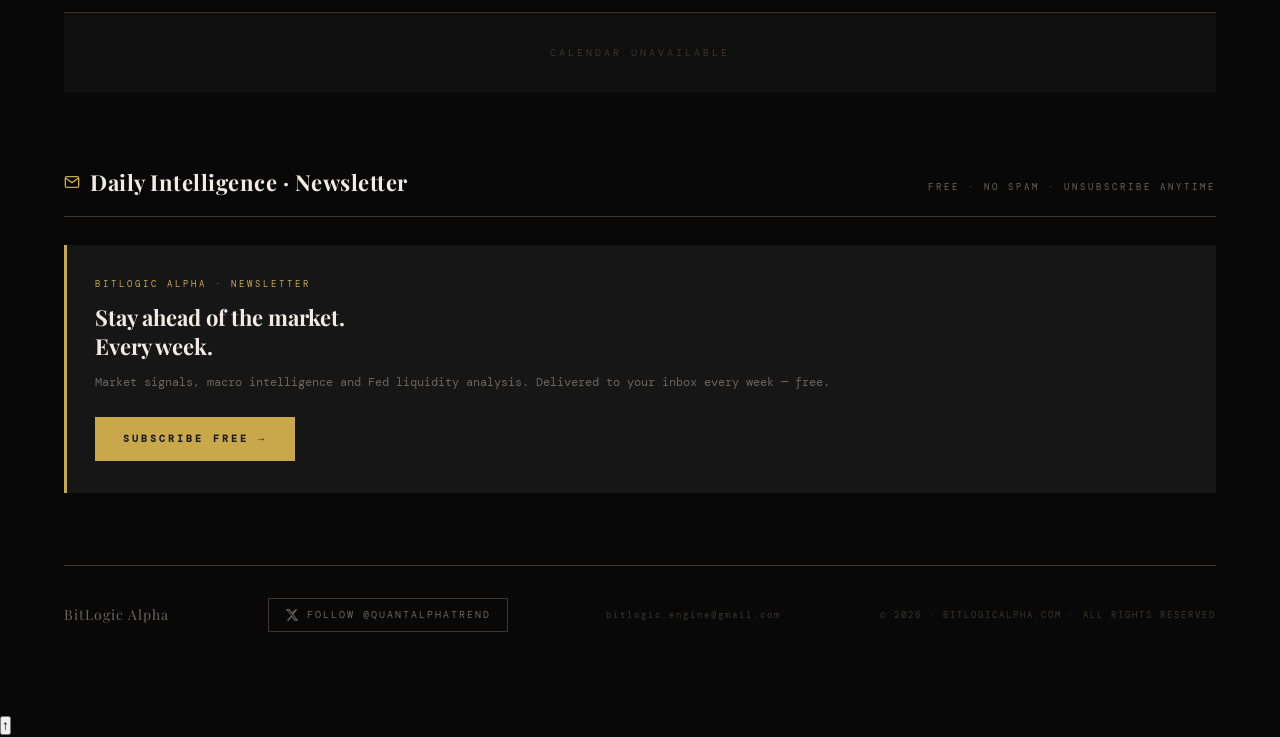
==== commit b1927177: "Update index.html" ====
--- a/index.html
+++ b/index.html
@@ -90,8 +90,7 @@
   .ticker-track{gap:16px}
   .ticker-wrap{margin-bottom:32px}
 }</style>
-<link rel="stylesheet" href="/style.css" media="print" onload="this.media='all'"/>
-<noscript><link rel="stylesheet" href="/style.css"/></noscript>
+<link rel="stylesheet" href="/style.css"/>
 <!-- Chart.js loaded on demand by fetchMacro() -->
 </head>
 <body>
